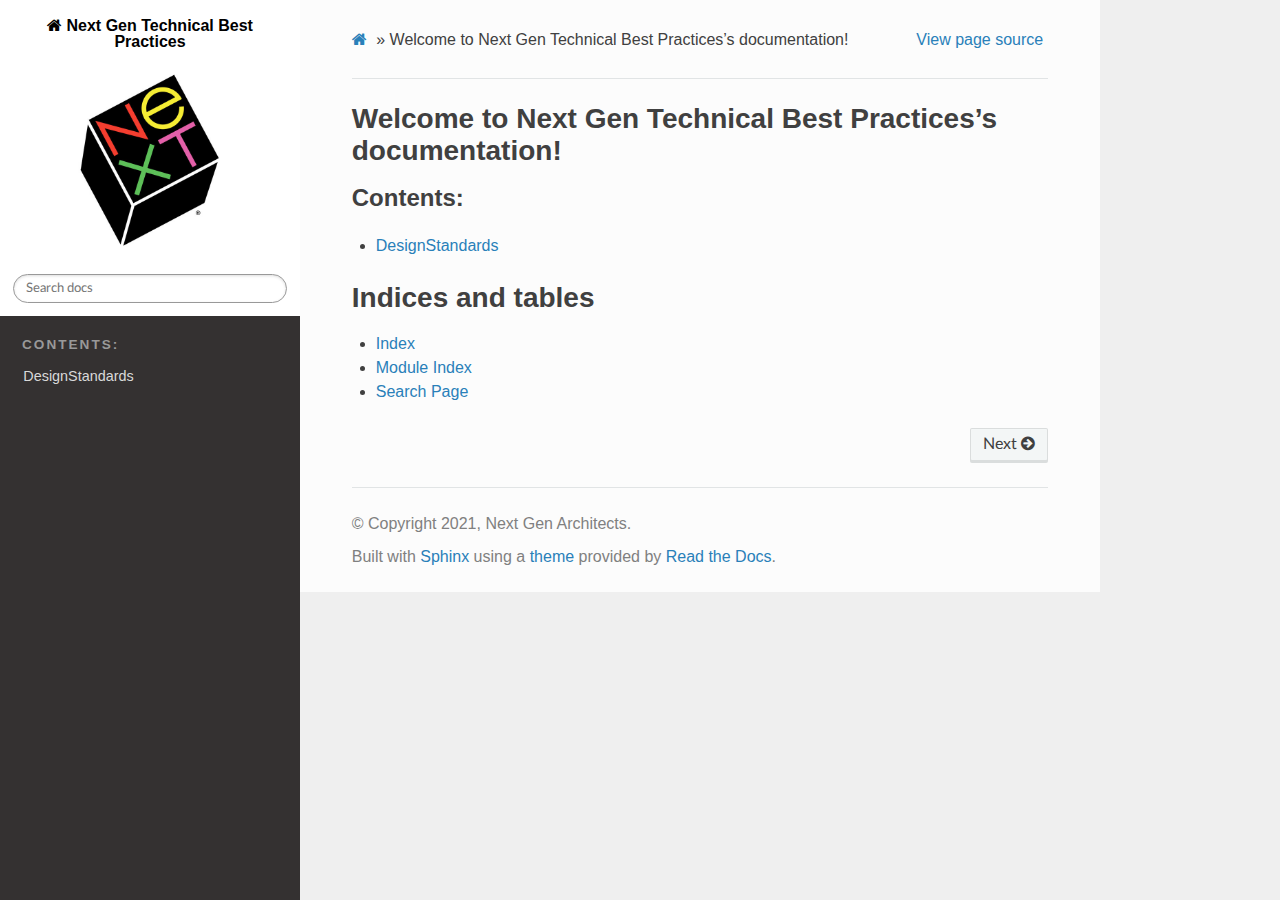
==== index.html @ 88d89018 "deploy to gh-pages" ====
<!DOCTYPE html>
<html class="writer-html5" lang="en" >
<head>
  <meta charset="utf-8" />
  
  <meta name="viewport" content="width=device-width, initial-scale=1.0" />
  
  <title>Welcome to Next Gen Technical Best Practices’s documentation! &mdash; Next Gen Technical Best Practices 1.0.0 documentation</title>
  

  
  <link rel="stylesheet" href="_static/css/theme.css" type="text/css" />
  <link rel="stylesheet" href="_static/pygments.css" type="text/css" />
  <link rel="stylesheet" href="_static/css/overrides.css" type="text/css" />

  
  

  
  

  

  
  <!--[if lt IE 9]>
    <script src="_static/js/html5shiv.min.js"></script>
  <![endif]-->
  
    
      <script type="text/javascript" id="documentation_options" data-url_root="./" src="_static/documentation_options.js"></script>
        <script src="_static/jquery.js"></script>
        <script src="_static/underscore.js"></script>
        <script src="_static/doctools.js"></script>
    
    <script type="text/javascript" src="_static/js/theme.js"></script>

    
    <link rel="index" title="Index" href="genindex.html" />
    <link rel="search" title="Search" href="search.html" />
    <link rel="next" title="DesignStandards" href="modules.html" /> 
</head>

<body class="wy-body-for-nav">

   
  <div class="wy-grid-for-nav">
    
    <nav data-toggle="wy-nav-shift" class="wy-nav-side">
      <div class="wy-side-scroll">
        <div class="wy-side-nav-search"  style="background: white" >
          

          
            <a href="#" class="icon icon-home"> Next Gen Technical Best Practices
          

          
            
            <img src="_static/logo.jpg" class="logo" alt="Logo"/>
          
          </a>

          
            
            
          

          
<div role="search">
  <form id="rtd-search-form" class="wy-form" action="search.html" method="get">
    <input type="text" name="q" placeholder="Search docs" />
    <input type="hidden" name="check_keywords" value="yes" />
    <input type="hidden" name="area" value="default" />
  </form>
</div>

          
        </div>

        
        <div class="wy-menu wy-menu-vertical" data-spy="affix" role="navigation" aria-label="main navigation">
          
            
            
              
            
            
              <p class="caption"><span class="caption-text">Contents:</span></p>
<ul>
<li class="toctree-l1"><a class="reference internal" href="modules.html">DesignStandards</a></li>
</ul>

            
          
        </div>
        
      </div>
    </nav>

    <section data-toggle="wy-nav-shift" class="wy-nav-content-wrap">

      
      <nav class="wy-nav-top" aria-label="top navigation">
        
          <i data-toggle="wy-nav-top" class="fa fa-bars"></i>
          <a href="#">Next Gen Technical Best Practices</a>
        
      </nav>


      <div class="wy-nav-content">
        
        <div class="rst-content">
        
          

















<div role="navigation" aria-label="breadcrumbs navigation">

  <ul class="wy-breadcrumbs">
    
      <li><a href="#" class="icon icon-home"></a> &raquo;</li>
        
      <li>Welcome to Next Gen Technical Best Practices’s documentation!</li>
    
    
      <li class="wy-breadcrumbs-aside">
        
          
            <a href="_sources/index.rst.txt" rel="nofollow"> View page source</a>
          
        
      </li>
    
  </ul>

  
  <hr/>
</div>
          <div role="main" class="document" itemscope="itemscope" itemtype="http://schema.org/Article">
           <div itemprop="articleBody">
            
  <div class="section" id="welcome-to-next-gen-technical-best-practices-s-documentation">
<h1>Welcome to Next Gen Technical Best Practices’s documentation!<a class="headerlink" href="#welcome-to-next-gen-technical-best-practices-s-documentation" title="Permalink to this headline">¶</a></h1>
<div class="toctree-wrapper compound">
<p class="caption"><span class="caption-text">Contents:</span></p>
<ul>
<li class="toctree-l1"><a class="reference internal" href="modules.html">DesignStandards</a><ul class="simple">
</ul>
</li>
</ul>
</div>
</div>
<div class="section" id="indices-and-tables">
<h1>Indices and tables<a class="headerlink" href="#indices-and-tables" title="Permalink to this headline">¶</a></h1>
<ul class="simple">
<li><p><a class="reference internal" href="genindex.html"><span class="std std-ref">Index</span></a></p></li>
<li><p><a class="reference internal" href="py-modindex.html"><span class="std std-ref">Module Index</span></a></p></li>
<li><p><a class="reference internal" href="search.html"><span class="std std-ref">Search Page</span></a></p></li>
</ul>
</div>


           </div>
           
          </div>
          <footer>
    <div class="rst-footer-buttons" role="navigation" aria-label="footer navigation">
        <a href="modules.html" class="btn btn-neutral float-right" title="DesignStandards" accesskey="n" rel="next">Next <span class="fa fa-arrow-circle-right" aria-hidden="true"></span></a>
    </div>

  <hr/>

  <div role="contentinfo">
    <p>
        &#169; Copyright 2021, Next Gen Architects.

    </p>
  </div>
    
    
    
    Built with <a href="https://www.sphinx-doc.org/">Sphinx</a> using a
    
    <a href="https://github.com/readthedocs/sphinx_rtd_theme">theme</a>
    
    provided by <a href="https://readthedocs.org">Read the Docs</a>. 

</footer>
        </div>
      </div>

    </section>

  </div>
  

  <script type="text/javascript">
      jQuery(function () {
          SphinxRtdTheme.Navigation.enable(true);
      });
  </script>

  
  
    
  
 
<script>
  (function(i,s,o,g,r,a,m){i['GoogleAnalyticsObject']=r;i[r]=i[r]||function(){
     (i[r].q=i[r].q||[]).push(arguments)},i[r].l=1*new Date();a=s.createElement(o),
       m=s.getElementsByTagName(o)[0];a.async=1;a.src=g;m.parentNode.insertBefore(a,m)
         })(window,document,'script','//www.google-analytics.com/analytics.js','ga');

  ga('create', 'UA-19006041-6', 'auto');
    ga('send', 'pageview');

</script>


</body>
</html>
---- _static/css/theme.css ----
html{box-sizing:border-box}*,:after,:before{box-sizing:inherit}article,aside,details,figcaption,figure,footer,header,hgroup,nav,section{display:block}audio,canvas,video{display:inline-block;*display:inline;*zoom:1}[hidden],audio:not([controls]){display:none}*{-webkit-box-sizing:border-box;-moz-box-sizing:border-box;box-sizing:border-box}html{font-size:100%;-webkit-text-size-adjust:100%;-ms-text-size-adjust:100%}body{margin:0}a:active,a:hover{outline:0}abbr[title]{border-bottom:1px dotted}b,strong{font-weight:700}blockquote{margin:0}dfn{font-style:italic}ins{background:#ff9;text-decoration:none}ins,mark{color:#000}mark{background:#ff0;font-style:italic;font-weight:700}.rst-content code,.rst-content tt,code,kbd,pre,samp{font-family:monospace,serif;_font-family:courier new,monospace;font-size:1em}pre{white-space:pre}q{quotes:none}q:after,q:before{content:"";content:none}small{font-size:85%}sub,sup{font-size:75%;line-height:0;position:relative;vertical-align:baseline}sup{top:-.5em}sub{bottom:-.25em}dl,ol,ul{margin:0;padding:0;list-style:none;list-style-image:none}li{list-style:none}dd{margin:0}img{border:0;-ms-interpolation-mode:bicubic;vertical-align:middle;max-width:100%}svg:not(:root){overflow:hidden}figure,form{margin:0}label{cursor:pointer}button,input,select,textarea{font-size:100%;margin:0;vertical-align:baseline;*vertical-align:middle}button,input{line-height:normal}button,input[type=button],input[type=reset],input[type=submit]{cursor:pointer;-webkit-appearance:button;*overflow:visible}button[disabled],input[disabled]{cursor:default}input[type=search]{-webkit-appearance:textfield;-moz-box-sizing:content-box;-webkit-box-sizing:content-box;box-sizing:content-box}textarea{resize:vertical}table{border-collapse:collapse;border-spacing:0}td{vertical-align:top}.chromeframe{margin:.2em 0;background:#ccc;color:#000;padding:.2em 0}.ir{display:block;border:0;text-indent:-999em;overflow:hidden;background-color:transparent;background-repeat:no-repeat;text-align:left;direction:ltr;*line-height:0}.ir br{display:none}.hidden{display:none!important;visibility:hidden}.visuallyhidden{border:0;clip:rect(0 0 0 0);height:1px;margin:-1px;overflow:hidden;padding:0;position:absolute;width:1px}.visuallyhidden.focusable:active,.visuallyhidden.focusable:focus{clip:auto;height:auto;margin:0;overflow:visible;position:static;width:auto}.invisible{visibility:hidden}.relative{position:relative}big,small{font-size:100%}@media print{body,html,section{background:none!important}*{box-shadow:none!important;text-shadow:none!important;filter:none!important;-ms-filter:none!important}a,a:visited{text-decoration:underline}.ir a:after,a[href^="#"]:after,a[href^="javascript:"]:after{content:""}blockquote,pre{page-break-inside:avoid}thead{display:table-header-group}img,tr{page-break-inside:avoid}img{max-width:100%!important}@page{margin:.5cm}.rst-content .toctree-wrapper>p.caption,h2,h3,p{orphans:3;widows:3}.rst-content .toctree-wrapper>p.caption,h2,h3{page-break-after:avoid}}.btn,.fa:before,.icon:before,.rst-content .admonition,.rst-content .admonition-title:before,.rst-content .admonition-todo,.rst-content .attention,.rst-content .caution,.rst-content .code-block-caption .headerlink:before,.rst-content .danger,.rst-content .error,.rst-content .hint,.rst-content .important,.rst-content .note,.rst-content .seealso,.rst-content .tip,.rst-content .warning,.rst-content code.download span:first-child:before,.rst-content dl dt .headerlink:before,.rst-content h1 .headerlink:before,.rst-content h2 .headerlink:before,.rst-content h3 .headerlink:before,.rst-content h4 .headerlink:before,.rst-content h5 .headerlink:before,.rst-content h6 .headerlink:before,.rst-content p.caption .headerlink:before,.rst-content table>caption .headerlink:before,.rst-content tt.download span:first-child:before,.wy-alert,.wy-dropdown .caret:before,.wy-inline-validate.wy-inline-validate-danger .wy-input-context:before,.wy-inline-validate.wy-inline-validate-info .wy-input-context:before,.wy-inline-validate.wy-inline-validate-success .wy-input-context:before,.wy-inline-validate.wy-inline-validate-warning .wy-input-context:before,.wy-menu-vertical li.current>a,.wy-menu-vertical li.current>a span.toctree-expand:before,.wy-menu-vertical li.on a,.wy-menu-vertical li.on a span.toctree-expand:before,.wy-menu-vertical li span.toctree-expand:before,.wy-nav-top a,.wy-side-nav-search .wy-dropdown>a,.wy-side-nav-search>a,input[type=color],input[type=date],input[type=datetime-local],input[type=datetime],input[type=email],input[type=month],input[type=number],input[type=password],input[type=search],input[type=tel],input[type=text],input[type=time],input[type=url],input[type=week],select,textarea{-webkit-font-smoothing:antialiased}.clearfix{*zoom:1}.clearfix:after,.clearfix:before{display:table;content:""}.clearfix:after{clear:both}/*!
 *  Font Awesome 4.7.0 by @davegandy - http://fontawesome.io - @fontawesome
 *  License - http://fontawesome.io/license (Font: SIL OFL 1.1, CSS: MIT License)
 */@font-face{font-family:FontAwesome;src:url(fonts/fontawesome-webfont.eot?674f50d287a8c48dc19ba404d20fe713);src:url(fonts/fontawesome-webfont.eot?674f50d287a8c48dc19ba404d20fe713?#iefix&v=4.7.0) format("embedded-opentype"),url(fonts/fontawesome-webfont.woff2?af7ae505a9eed503f8b8e6982036873e) format("woff2"),url(fonts/fontawesome-webfont.woff?fee66e712a8a08eef5805a46892932ad) format("woff"),url(fonts/fontawesome-webfont.ttf?b06871f281fee6b241d60582ae9369b9) format("truetype"),url(fonts/fontawesome-webfont.svg?912ec66d7572ff821749319396470bde#fontawesomeregular) format("svg");font-weight:400;font-style:normal}.fa,.icon,.rst-content .admonition-title,.rst-content .code-block-caption .headerlink,.rst-content code.download span:first-child,.rst-content dl dt .headerlink,.rst-content h1 .headerlink,.rst-content h2 .headerlink,.rst-content h3 .headerlink,.rst-content h4 .headerlink,.rst-content h5 .headerlink,.rst-content h6 .headerlink,.rst-content p.caption .headerlink,.rst-content table>caption .headerlink,.rst-content tt.download span:first-child,.wy-menu-vertical li.current>a span.toctree-expand,.wy-menu-vertical li.on a span.toctree-expand,.wy-menu-vertical li span.toctree-expand{display:inline-block;font:normal normal normal 14px/1 FontAwesome;font-size:inherit;text-rendering:auto;-webkit-font-smoothing:antialiased;-moz-osx-font-smoothing:grayscale}.fa-lg{font-size:1.33333em;line-height:.75em;vertical-align:-15%}.fa-2x{font-size:2em}.fa-3x{font-size:3em}.fa-4x{font-size:4em}.fa-5x{font-size:5em}.fa-fw{width:1.28571em;text-align:center}.fa-ul{padding-left:0;margin-left:2.14286em;list-style-type:none}.fa-ul>li{position:relative}.fa-li{position:absolute;left:-2.14286em;width:2.14286em;top:.14286em;text-align:center}.fa-li.fa-lg{left:-1.85714em}.fa-border{padding:.2em .25em .15em;border:.08em solid #eee;border-radius:.1em}.fa-pull-left{float:left}.fa-pull-right{float:right}.fa-pull-left.icon,.fa.fa-pull-left,.rst-content .code-block-caption .fa-pull-left.headerlink,.rst-content .fa-pull-left.admonition-title,.rst-content code.download span.fa-pull-left:first-child,.rst-content dl dt .fa-pull-left.headerlink,.rst-content h1 .fa-pull-left.headerlink,.rst-content h2 .fa-pull-left.headerlink,.rst-content h3 .fa-pull-left.headerlink,.rst-content h4 .fa-pull-left.headerlink,.rst-content h5 .fa-pull-left.headerlink,.rst-content h6 .fa-pull-left.headerlink,.rst-content p.caption .fa-pull-left.headerlink,.rst-content table>caption .fa-pull-left.headerlink,.rst-content tt.download span.fa-pull-left:first-child,.wy-menu-vertical li.current>a span.fa-pull-left.toctree-expand,.wy-menu-vertical li.on a span.fa-pull-left.toctree-expand,.wy-menu-vertical li span.fa-pull-left.toctree-expand{margin-right:.3em}.fa-pull-right.icon,.fa.fa-pull-right,.rst-content .code-block-caption .fa-pull-right.headerlink,.rst-content .fa-pull-right.admonition-title,.rst-content code.download span.fa-pull-right:first-child,.rst-content dl dt .fa-pull-right.headerlink,.rst-content h1 .fa-pull-right.headerlink,.rst-content h2 .fa-pull-right.headerlink,.rst-content h3 .fa-pull-right.headerlink,.rst-content h4 .fa-pull-right.headerlink,.rst-content h5 .fa-pull-right.headerlink,.rst-content h6 .fa-pull-right.headerlink,.rst-content p.caption .fa-pull-right.headerlink,.rst-content table>caption .fa-pull-right.headerlink,.rst-content tt.download span.fa-pull-right:first-child,.wy-menu-vertical li.current>a span.fa-pull-right.toctree-expand,.wy-menu-vertical li.on a span.fa-pull-right.toctree-expand,.wy-menu-vertical li span.fa-pull-right.toctree-expand{margin-left:.3em}.pull-right{float:right}.pull-left{float:left}.fa.pull-left,.pull-left.icon,.rst-content .code-block-caption .pull-left.headerlink,.rst-content .pull-left.admonition-title,.rst-content code.download span.pull-left:first-child,.rst-content dl dt .pull-left.headerlink,.rst-content h1 .pull-left.headerlink,.rst-content h2 .pull-left.headerlink,.rst-content h3 .pull-left.headerlink,.rst-content h4 .pull-left.headerlink,.rst-content h5 .pull-left.headerlink,.rst-content h6 .pull-left.headerlink,.rst-content p.caption .pull-left.headerlink,.rst-content table>caption .pull-left.headerlink,.rst-content tt.download span.pull-left:first-child,.wy-menu-vertical li.current>a span.pull-left.toctree-expand,.wy-menu-vertical li.on a span.pull-left.toctree-expand,.wy-menu-vertical li span.pull-left.toctree-expand{margin-right:.3em}.fa.pull-right,.pull-right.icon,.rst-content .code-block-caption .pull-right.headerlink,.rst-content .pull-right.admonition-title,.rst-content code.download span.pull-right:first-child,.rst-content dl dt .pull-right.headerlink,.rst-content h1 .pull-right.headerlink,.rst-content h2 .pull-right.headerlink,.rst-content h3 .pull-right.headerlink,.rst-content h4 .pull-right.headerlink,.rst-content h5 .pull-right.headerlink,.rst-content h6 .pull-right.headerlink,.rst-content p.caption .pull-right.headerlink,.rst-content table>caption .pull-right.headerlink,.rst-content tt.download span.pull-right:first-child,.wy-menu-vertical li.current>a span.pull-right.toctree-expand,.wy-menu-vertical li.on a span.pull-right.toctree-expand,.wy-menu-vertical li span.pull-right.toctree-expand{margin-left:.3em}.fa-spin{-webkit-animation:fa-spin 2s linear infinite;animation:fa-spin 2s linear infinite}.fa-pulse{-webkit-animation:fa-spin 1s steps(8) infinite;animation:fa-spin 1s steps(8) infinite}@-webkit-keyframes fa-spin{0%{-webkit-transform:rotate(0deg);transform:rotate(0deg)}to{-webkit-transform:rotate(359deg);transform:rotate(359deg)}}@keyframes fa-spin{0%{-webkit-transform:rotate(0deg);transform:rotate(0deg)}to{-webkit-transform:rotate(359deg);transform:rotate(359deg)}}.fa-rotate-90{-ms-filter:"progid:DXImageTransform.Microsoft.BasicImage(rotation=1)";-webkit-transform:rotate(90deg);-ms-transform:rotate(90deg);transform:rotate(90deg)}.fa-rotate-180{-ms-filter:"progid:DXImageTransform.Microsoft.BasicImage(rotation=2)";-webkit-transform:rotate(180deg);-ms-transform:rotate(180deg);transform:rotate(180deg)}.fa-rotate-270{-ms-filter:"progid:DXImageTransform.Microsoft.BasicImage(rotation=3)";-webkit-transform:rotate(270deg);-ms-transform:rotate(270deg);transform:rotate(270deg)}.fa-flip-horizontal{-ms-filter:"progid:DXImageTransform.Microsoft.BasicImage(rotation=0, mirror=1)";-webkit-transform:scaleX(-1);-ms-transform:scaleX(-1);transform:scaleX(-1)}.fa-flip-vertical{-ms-filter:"progid:DXImageTransform.Microsoft.BasicImage(rotation=2, mirror=1)";-webkit-transform:scaleY(-1);-ms-transform:scaleY(-1);transform:scaleY(-1)}:root .fa-flip-horizontal,:root .fa-flip-vertical,:root .fa-rotate-90,:root .fa-rotate-180,:root .fa-rotate-270{filter:none}.fa-stack{position:relative;display:inline-block;width:2em;height:2em;line-height:2em;vertical-align:middle}.fa-stack-1x,.fa-stack-2x{position:absolute;left:0;width:100%;text-align:center}.fa-stack-1x{line-height:inherit}.fa-stack-2x{font-size:2em}.fa-inverse{color:#fff}.fa-glass:before{content:""}.fa-music:before{content:""}.fa-search:before,.icon-search:before{content:""}.fa-envelope-o:before{content:""}.fa-heart:before{content:""}.fa-star:before{content:""}.fa-star-o:before{content:""}.fa-user:before{content:""}.fa-film:before{content:""}.fa-th-large:before{content:""}.fa-th:before{content:""}.fa-th-list:before{content:""}.fa-check:before{content:""}.fa-close:before,.fa-remove:before,.fa-times:before{content:""}.fa-search-plus:before{content:""}.fa-search-minus:before{content:""}.fa-power-off:before{content:""}.fa-signal:before{content:""}.fa-cog:before,.fa-gear:before{content:""}.fa-trash-o:before{content:""}.fa-home:before,.icon-home:before{content:""}.fa-file-o:before{content:""}.fa-clock-o:before{content:""}.fa-road:before{content:""}.fa-download:before,.rst-content code.download span:first-child:before,.rst-content tt.download span:first-child:before{content:""}.fa-arrow-circle-o-down:before{content:""}.fa-arrow-circle-o-up:before{content:""}.fa-inbox:before{content:""}.fa-play-circle-o:before{content:""}.fa-repeat:before,.fa-rotate-right:before{content:""}.fa-refresh:before{content:""}.fa-list-alt:before{content:""}.fa-lock:before{content:""}.fa-flag:before{content:""}.fa-headphones:before{content:""}.fa-volume-off:before{content:""}.fa-volume-down:before{content:""}.fa-volume-up:before{content:""}.fa-qrcode:before{content:""}.fa-barcode:before{content:""}.fa-tag:before{content:""}.fa-tags:before{content:""}.fa-book:before,.icon-book:before{content:""}.fa-bookmark:before{content:""}.fa-print:before{content:""}.fa-camera:before{content:""}.fa-font:before{content:""}.fa-bold:before{content:""}.fa-italic:before{content:""}.fa-text-height:before{content:""}.fa-text-width:before{content:""}.fa-align-left:before{content:""}.fa-align-center:before{content:""}.fa-align-right:before{content:""}.fa-align-justify:before{content:""}.fa-list:before{content:""}.fa-dedent:before,.fa-outdent:before{content:""}.fa-indent:before{content:""}.fa-video-camera:before{content:""}.fa-image:before,.fa-photo:before,.fa-picture-o:before{content:""}.fa-pencil:before{content:""}.fa-map-marker:before{content:""}.fa-adjust:before{content:""}.fa-tint:before{content:""}.fa-edit:before,.fa-pencil-square-o:before{content:""}.fa-share-square-o:before{content:""}.fa-check-square-o:before{content:""}.fa-arrows:before{content:""}.fa-step-backward:before{content:""}.fa-fast-backward:before{content:""}.fa-backward:before{content:""}.fa-play:before{content:""}.fa-pause:before{content:""}.fa-stop:before{content:""}.fa-forward:before{content:""}.fa-fast-forward:before{content:""}.fa-step-forward:before{content:""}.fa-eject:before{content:""}.fa-chevron-left:before{content:""}.fa-chevron-right:before{content:""}.fa-plus-circle:before{content:""}.fa-minus-circle:before{content:""}.fa-times-circle:before,.wy-inline-validate.wy-inline-validate-danger .wy-input-context:before{content:""}.fa-check-circle:before,.wy-inline-validate.wy-inline-validate-success .wy-input-context:before{content:""}.fa-question-circle:before{content:""}.fa-info-circle:before{content:""}.fa-crosshairs:before{content:""}.fa-times-circle-o:before{content:""}.fa-check-circle-o:before{content:""}.fa-ban:before{content:""}.fa-arrow-left:before{content:""}.fa-arrow-right:before{content:""}.fa-arrow-up:before{content:""}.fa-arrow-down:before{content:""}.fa-mail-forward:before,.fa-share:before{content:""}.fa-expand:before{content:""}.fa-compress:before{content:""}.fa-plus:before{content:""}.fa-minus:before{content:""}.fa-asterisk:before{content:""}.fa-exclamation-circle:before,.rst-content .admonition-title:before,.wy-inline-validate.wy-inline-validate-info .wy-input-context:before,.wy-inline-validate.wy-inline-validate-warning .wy-input-context:before{content:""}.fa-gift:before{content:""}.fa-leaf:before{content:""}.fa-fire:before,.icon-fire:before{content:""}.fa-eye:before{content:""}.fa-eye-slash:before{content:""}.fa-exclamation-triangle:before,.fa-warning:before{content:""}.fa-plane:before{content:""}.fa-calendar:before{content:""}.fa-random:before{content:""}.fa-comment:before{content:""}.fa-magnet:before{content:""}.fa-chevron-up:before{content:""}.fa-chevron-down:before{content:""}.fa-retweet:before{content:""}.fa-shopping-cart:before{content:""}.fa-folder:before{content:""}.fa-folder-open:before{content:""}.fa-arrows-v:before{content:""}.fa-arrows-h:before{content:""}.fa-bar-chart-o:before,.fa-bar-chart:before{content:""}.fa-twitter-square:before{content:""}.fa-facebook-square:before{content:""}.fa-camera-retro:before{content:""}.fa-key:before{content:""}.fa-cogs:before,.fa-gears:before{content:""}.fa-comments:before{content:""}.fa-thumbs-o-up:before{content:""}.fa-thumbs-o-down:before{content:""}.fa-star-half:before{content:""}.fa-heart-o:before{content:""}.fa-sign-out:before{content:""}.fa-linkedin-square:before{content:""}.fa-thumb-tack:before{content:""}.fa-external-link:before{content:""}.fa-sign-in:before{content:""}.fa-trophy:before{content:""}.fa-github-square:before{content:""}.fa-upload:before{content:""}.fa-lemon-o:before{content:""}.fa-phone:before{content:""}.fa-square-o:before{content:""}.fa-bookmark-o:before{content:""}.fa-phone-square:before{content:""}.fa-twitter:before{content:""}.fa-facebook-f:before,.fa-facebook:before{content:""}.fa-github:before,.icon-github:before{content:""}.fa-unlock:before{content:""}.fa-credit-card:before{content:""}.fa-feed:before,.fa-rss:before{content:""}.fa-hdd-o:before{content:""}.fa-bullhorn:before{content:""}.fa-bell:before{content:""}.fa-certificate:before{content:""}.fa-hand-o-right:before{content:""}.fa-hand-o-left:before{content:""}.fa-hand-o-up:before{content:""}.fa-hand-o-down:before{content:""}.fa-arrow-circle-left:before,.icon-circle-arrow-left:before{content:""}.fa-arrow-circle-right:before,.icon-circle-arrow-right:before{content:""}.fa-arrow-circle-up:before{content:""}.fa-arrow-circle-down:before{content:""}.fa-globe:before{content:""}.fa-wrench:before{content:""}.fa-tasks:before{content:""}.fa-filter:before{content:""}.fa-briefcase:before{content:""}.fa-arrows-alt:before{content:""}.fa-group:before,.fa-users:before{content:""}.fa-chain:before,.fa-link:before,.icon-link:before{content:""}.fa-cloud:before{content:""}.fa-flask:before{content:""}.fa-cut:before,.fa-scissors:before{content:""}.fa-copy:before,.fa-files-o:before{content:""}.fa-paperclip:before{content:""}.fa-floppy-o:before,.fa-save:before{content:""}.fa-square:before{content:""}.fa-bars:before,.fa-navicon:before,.fa-reorder:before{content:""}.fa-list-ul:before{content:""}.fa-list-ol:before{content:""}.fa-strikethrough:before{content:""}.fa-underline:before{content:""}.fa-table:before{content:""}.fa-magic:before{content:""}.fa-truck:before{content:""}.fa-pinterest:before{content:""}.fa-pinterest-square:before{content:""}.fa-google-plus-square:before{content:""}.fa-google-plus:before{content:""}.fa-money:before{content:""}.fa-caret-down:before,.icon-caret-down:before,.wy-dropdown .caret:before{content:""}.fa-caret-up:before{content:""}.fa-caret-left:before{content:""}.fa-caret-right:before{content:""}.fa-columns:before{content:""}.fa-sort:before,.fa-unsorted:before{content:""}.fa-sort-desc:before,.fa-sort-down:before{content:""}.fa-sort-asc:before,.fa-sort-up:before{content:""}.fa-envelope:before{content:""}.fa-linkedin:before{content:""}.fa-rotate-left:before,.fa-undo:before{content:""}.fa-gavel:before,.fa-legal:before{content:""}.fa-dashboard:before,.fa-tachometer:before{content:""}.fa-comment-o:before{content:""}.fa-comments-o:before{content:""}.fa-bolt:before,.fa-flash:before{content:""}.fa-sitemap:before{content:""}.fa-umbrella:before{content:""}.fa-clipboard:before,.fa-paste:before{content:""}.fa-lightbulb-o:before{content:""}.fa-exchange:before{content:""}.fa-cloud-download:before{content:""}.fa-cloud-upload:before{content:""}.fa-user-md:before{content:""}.fa-stethoscope:before{content:""}.fa-suitcase:before{content:""}.fa-bell-o:before{content:""}.fa-coffee:before{content:""}.fa-cutlery:before{content:""}.fa-file-text-o:before{content:""}.fa-building-o:before{content:""}.fa-hospital-o:before{content:""}.fa-ambulance:before{content:""}.fa-medkit:before{content:""}.fa-fighter-jet:before{content:""}.fa-beer:before{content:""}.fa-h-square:before{content:""}.fa-plus-square:before{content:""}.fa-angle-double-left:before{content:""}.fa-angle-double-right:before{content:""}.fa-angle-double-up:before{content:""}.fa-angle-double-down:before{content:""}.fa-angle-left:before{content:""}.fa-angle-right:before{content:""}.fa-angle-up:before{content:""}.fa-angle-down:before{content:""}.fa-desktop:before{content:""}.fa-laptop:before{content:""}.fa-tablet:before{content:""}.fa-mobile-phone:before,.fa-mobile:before{content:""}.fa-circle-o:before{content:""}.fa-quote-left:before{content:""}.fa-quote-right:before{content:""}.fa-spinner:before{content:""}.fa-circle:before{content:""}.fa-mail-reply:before,.fa-reply:before{content:""}.fa-github-alt:before{content:""}.fa-folder-o:before{content:""}.fa-folder-open-o:before{content:""}.fa-smile-o:before{content:""}.fa-frown-o:before{content:""}.fa-meh-o:before{content:""}.fa-gamepad:before{content:""}.fa-keyboard-o:before{content:""}.fa-flag-o:before{content:""}.fa-flag-checkered:before{content:""}.fa-terminal:before{content:""}.fa-code:before{content:""}.fa-mail-reply-all:before,.fa-reply-all:before{content:""}.fa-star-half-empty:before,.fa-star-half-full:before,.fa-star-half-o:before{content:""}.fa-location-arrow:before{content:""}.fa-crop:before{content:""}.fa-code-fork:before{content:""}.fa-chain-broken:before,.fa-unlink:before{content:""}.fa-question:before{content:""}.fa-info:before{content:""}.fa-exclamation:before{content:""}.fa-superscript:before{content:""}.fa-subscript:before{content:""}.fa-eraser:before{content:""}.fa-puzzle-piece:before{content:""}.fa-microphone:before{content:""}.fa-microphone-slash:before{content:""}.fa-shield:before{content:""}.fa-calendar-o:before{content:""}.fa-fire-extinguisher:before{content:""}.fa-rocket:before{content:""}.fa-maxcdn:before{content:""}.fa-chevron-circle-left:before{content:""}.fa-chevron-circle-right:before{content:""}.fa-chevron-circle-up:before{content:""}.fa-chevron-circle-down:before{content:""}.fa-html5:before{content:""}.fa-css3:before{content:""}.fa-anchor:before{content:""}.fa-unlock-alt:before{content:""}.fa-bullseye:before{content:""}.fa-ellipsis-h:before{content:""}.fa-ellipsis-v:before{content:""}.fa-rss-square:before{content:""}.fa-play-circle:before{content:""}.fa-ticket:before{content:""}.fa-minus-square:before{content:""}.fa-minus-square-o:before,.wy-menu-vertical li.current>a span.toctree-expand:before,.wy-menu-vertical li.on a span.toctree-expand:before{content:""}.fa-level-up:before{content:""}.fa-level-down:before{content:""}.fa-check-square:before{content:""}.fa-pencil-square:before{content:""}.fa-external-link-square:before{content:""}.fa-share-square:before{content:""}.fa-compass:before{content:""}.fa-caret-square-o-down:before,.fa-toggle-down:before{content:""}.fa-caret-square-o-up:before,.fa-toggle-up:before{content:""}.fa-caret-square-o-right:before,.fa-toggle-right:before{content:""}.fa-eur:before,.fa-euro:before{content:""}.fa-gbp:before{content:""}.fa-dollar:before,.fa-usd:before{content:""}.fa-inr:before,.fa-rupee:before{content:""}.fa-cny:before,.fa-jpy:before,.fa-rmb:before,.fa-yen:before{content:""}.fa-rouble:before,.fa-rub:before,.fa-ruble:before{content:""}.fa-krw:before,.fa-won:before{content:""}.fa-bitcoin:before,.fa-btc:before{content:""}.fa-file:before{content:""}.fa-file-text:before{content:""}.fa-sort-alpha-asc:before{content:""}.fa-sort-alpha-desc:before{content:""}.fa-sort-amount-asc:before{content:""}.fa-sort-amount-desc:before{content:""}.fa-sort-numeric-asc:before{content:""}.fa-sort-numeric-desc:before{content:""}.fa-thumbs-up:before{content:""}.fa-thumbs-down:before{content:""}.fa-youtube-square:before{content:""}.fa-youtube:before{content:""}.fa-xing:before{content:""}.fa-xing-square:before{content:""}.fa-youtube-play:before{content:""}.fa-dropbox:before{content:""}.fa-stack-overflow:before{content:""}.fa-instagram:before{content:""}.fa-flickr:before{content:""}.fa-adn:before{content:""}.fa-bitbucket:before,.icon-bitbucket:before{content:""}.fa-bitbucket-square:before{content:""}.fa-tumblr:before{content:""}.fa-tumblr-square:before{content:""}.fa-long-arrow-down:before{content:""}.fa-long-arrow-up:before{content:""}.fa-long-arrow-left:before{content:""}.fa-long-arrow-right:before{content:""}.fa-apple:before{content:""}.fa-windows:before{content:""}.fa-android:before{content:""}.fa-linux:before{content:""}.fa-dribbble:before{content:""}.fa-skype:before{content:""}.fa-foursquare:before{content:""}.fa-trello:before{content:""}.fa-female:before{content:""}.fa-male:before{content:""}.fa-gittip:before,.fa-gratipay:before{content:""}.fa-sun-o:before{content:""}.fa-moon-o:before{content:""}.fa-archive:before{content:""}.fa-bug:before{content:""}.fa-vk:before{content:""}.fa-weibo:before{content:""}.fa-renren:before{content:""}.fa-pagelines:before{content:""}.fa-stack-exchange:before{content:""}.fa-arrow-circle-o-right:before{content:""}.fa-arrow-circle-o-left:before{content:""}.fa-caret-square-o-left:before,.fa-toggle-left:before{content:""}.fa-dot-circle-o:before{content:""}.fa-wheelchair:before{content:""}.fa-vimeo-square:before{content:""}.fa-try:before,.fa-turkish-lira:before{content:""}.fa-plus-square-o:before,.wy-menu-vertical li span.toctree-expand:before{content:""}.fa-space-shuttle:before{content:""}.fa-slack:before{content:""}.fa-envelope-square:before{content:""}.fa-wordpress:before{content:""}.fa-openid:before{content:""}.fa-bank:before,.fa-institution:before,.fa-university:before{content:""}.fa-graduation-cap:before,.fa-mortar-board:before{content:""}.fa-yahoo:before{content:""}.fa-google:before{content:""}.fa-reddit:before{content:""}.fa-reddit-square:before{content:""}.fa-stumbleupon-circle:before{content:""}.fa-stumbleupon:before{content:""}.fa-delicious:before{content:""}.fa-digg:before{content:""}.fa-pied-piper-pp:before{content:""}.fa-pied-piper-alt:before{content:""}.fa-drupal:before{content:""}.fa-joomla:before{content:""}.fa-language:before{content:""}.fa-fax:before{content:""}.fa-building:before{content:""}.fa-child:before{content:""}.fa-paw:before{content:""}.fa-spoon:before{content:""}.fa-cube:before{content:""}.fa-cubes:before{content:""}.fa-behance:before{content:""}.fa-behance-square:before{content:""}.fa-steam:before{content:""}.fa-steam-square:before{content:""}.fa-recycle:before{content:""}.fa-automobile:before,.fa-car:before{content:""}.fa-cab:before,.fa-taxi:before{content:""}.fa-tree:before{content:""}.fa-spotify:before{content:""}.fa-deviantart:before{content:""}.fa-soundcloud:before{content:""}.fa-database:before{content:""}.fa-file-pdf-o:before{content:""}.fa-file-word-o:before{content:""}.fa-file-excel-o:before{content:""}.fa-file-powerpoint-o:before{content:""}.fa-file-image-o:before,.fa-file-photo-o:before,.fa-file-picture-o:before{content:""}.fa-file-archive-o:before,.fa-file-zip-o:before{content:""}.fa-file-audio-o:before,.fa-file-sound-o:before{content:""}.fa-file-movie-o:before,.fa-file-video-o:before{content:""}.fa-file-code-o:before{content:""}.fa-vine:before{content:""}.fa-codepen:before{content:""}.fa-jsfiddle:before{content:""}.fa-life-bouy:before,.fa-life-buoy:before,.fa-life-ring:before,.fa-life-saver:before,.fa-support:before{content:""}.fa-circle-o-notch:before{content:""}.fa-ra:before,.fa-rebel:before,.fa-resistance:before{content:""}.fa-empire:before,.fa-ge:before{content:""}.fa-git-square:before{content:""}.fa-git:before{content:""}.fa-hacker-news:before,.fa-y-combinator-square:before,.fa-yc-square:before{content:""}.fa-tencent-weibo:before{content:""}.fa-qq:before{content:""}.fa-wechat:before,.fa-weixin:before{content:""}.fa-paper-plane:before,.fa-send:before{content:""}.fa-paper-plane-o:before,.fa-send-o:before{content:""}.fa-history:before{content:""}.fa-circle-thin:before{content:""}.fa-header:before{content:""}.fa-paragraph:before{content:""}.fa-sliders:before{content:""}.fa-share-alt:before{content:""}.fa-share-alt-square:before{content:""}.fa-bomb:before{content:""}.fa-futbol-o:before,.fa-soccer-ball-o:before{content:""}.fa-tty:before{content:""}.fa-binoculars:before{content:""}.fa-plug:before{content:""}.fa-slideshare:before{content:""}.fa-twitch:before{content:""}.fa-yelp:before{content:""}.fa-newspaper-o:before{content:""}.fa-wifi:before{content:""}.fa-calculator:before{content:""}.fa-paypal:before{content:""}.fa-google-wallet:before{content:""}.fa-cc-visa:before{content:""}.fa-cc-mastercard:before{content:""}.fa-cc-discover:before{content:""}.fa-cc-amex:before{content:""}.fa-cc-paypal:before{content:""}.fa-cc-stripe:before{content:""}.fa-bell-slash:before{content:""}.fa-bell-slash-o:before{content:""}.fa-trash:before{content:""}.fa-copyright:before{content:""}.fa-at:before{content:""}.fa-eyedropper:before{content:""}.fa-paint-brush:before{content:""}.fa-birthday-cake:before{content:""}.fa-area-chart:before{content:""}.fa-pie-chart:before{content:""}.fa-line-chart:before{content:""}.fa-lastfm:before{content:""}.fa-lastfm-square:before{content:""}.fa-toggle-off:before{content:""}.fa-toggle-on:before{content:""}.fa-bicycle:before{content:""}.fa-bus:before{content:""}.fa-ioxhost:before{content:""}.fa-angellist:before{content:""}.fa-cc:before{content:""}.fa-ils:before,.fa-shekel:before,.fa-sheqel:before{content:""}.fa-meanpath:before{content:""}.fa-buysellads:before{content:""}.fa-connectdevelop:before{content:""}.fa-dashcube:before{content:""}.fa-forumbee:before{content:""}.fa-leanpub:before{content:""}.fa-sellsy:before{content:""}.fa-shirtsinbulk:before{content:""}.fa-simplybuilt:before{content:""}.fa-skyatlas:before{content:""}.fa-cart-plus:before{content:""}.fa-cart-arrow-down:before{content:""}.fa-diamond:before{content:""}.fa-ship:before{content:""}.fa-user-secret:before{content:""}.fa-motorcycle:before{content:""}.fa-street-view:before{content:""}.fa-heartbeat:before{content:""}.fa-venus:before{content:""}.fa-mars:before{content:""}.fa-mercury:before{content:""}.fa-intersex:before,.fa-transgender:before{content:""}.fa-transgender-alt:before{content:""}.fa-venus-double:before{content:""}.fa-mars-double:before{content:""}.fa-venus-mars:before{content:""}.fa-mars-stroke:before{content:""}.fa-mars-stroke-v:before{content:""}.fa-mars-stroke-h:before{content:""}.fa-neuter:before{content:""}.fa-genderless:before{content:""}.fa-facebook-official:before{content:""}.fa-pinterest-p:before{content:""}.fa-whatsapp:before{content:""}.fa-server:before{content:""}.fa-user-plus:before{content:""}.fa-user-times:before{content:""}.fa-bed:before,.fa-hotel:before{content:""}.fa-viacoin:before{content:""}.fa-train:before{content:""}.fa-subway:before{content:""}.fa-medium:before{content:""}.fa-y-combinator:before,.fa-yc:before{content:""}.fa-optin-monster:before{content:""}.fa-opencart:before{content:""}.fa-expeditedssl:before{content:""}.fa-battery-4:before,.fa-battery-full:before,.fa-battery:before{content:""}.fa-battery-3:before,.fa-battery-three-quarters:before{content:""}.fa-battery-2:before,.fa-battery-half:before{content:""}.fa-battery-1:before,.fa-battery-quarter:before{content:""}.fa-battery-0:before,.fa-battery-empty:before{content:""}.fa-mouse-pointer:before{content:""}.fa-i-cursor:before{content:""}.fa-object-group:before{content:""}.fa-object-ungroup:before{content:""}.fa-sticky-note:before{content:""}.fa-sticky-note-o:before{content:""}.fa-cc-jcb:before{content:""}.fa-cc-diners-club:before{content:""}.fa-clone:before{content:""}.fa-balance-scale:before{content:""}.fa-hourglass-o:before{content:""}.fa-hourglass-1:before,.fa-hourglass-start:before{content:""}.fa-hourglass-2:before,.fa-hourglass-half:before{content:""}.fa-hourglass-3:before,.fa-hourglass-end:before{content:""}.fa-hourglass:before{content:""}.fa-hand-grab-o:before,.fa-hand-rock-o:before{content:""}.fa-hand-paper-o:before,.fa-hand-stop-o:before{content:""}.fa-hand-scissors-o:before{content:""}.fa-hand-lizard-o:before{content:""}.fa-hand-spock-o:before{content:""}.fa-hand-pointer-o:before{content:""}.fa-hand-peace-o:before{content:""}.fa-trademark:before{content:""}.fa-registered:before{content:""}.fa-creative-commons:before{content:""}.fa-gg:before{content:""}.fa-gg-circle:before{content:""}.fa-tripadvisor:before{content:""}.fa-odnoklassniki:before{content:""}.fa-odnoklassniki-square:before{content:""}.fa-get-pocket:before{content:""}.fa-wikipedia-w:before{content:""}.fa-safari:before{content:""}.fa-chrome:before{content:""}.fa-firefox:before{content:""}.fa-opera:before{content:""}.fa-internet-explorer:before{content:""}.fa-television:before,.fa-tv:before{content:""}.fa-contao:before{content:""}.fa-500px:before{content:""}.fa-amazon:before{content:""}.fa-calendar-plus-o:before{content:""}.fa-calendar-minus-o:before{content:""}.fa-calendar-times-o:before{content:""}.fa-calendar-check-o:before{content:""}.fa-industry:before{content:""}.fa-map-pin:before{content:""}.fa-map-signs:before{content:""}.fa-map-o:before{content:""}.fa-map:before{content:""}.fa-commenting:before{content:""}.fa-commenting-o:before{content:""}.fa-houzz:before{content:""}.fa-vimeo:before{content:""}.fa-black-tie:before{content:""}.fa-fonticons:before{content:""}.fa-reddit-alien:before{content:""}.fa-edge:before{content:""}.fa-credit-card-alt:before{content:""}.fa-codiepie:before{content:""}.fa-modx:before{content:""}.fa-fort-awesome:before{content:""}.fa-usb:before{content:""}.fa-product-hunt:before{content:""}.fa-mixcloud:before{content:""}.fa-scribd:before{content:""}.fa-pause-circle:before{content:""}.fa-pause-circle-o:before{content:""}.fa-stop-circle:before{content:""}.fa-stop-circle-o:before{content:""}.fa-shopping-bag:before{content:""}.fa-shopping-basket:before{content:""}.fa-hashtag:before{content:""}.fa-bluetooth:before{content:""}.fa-bluetooth-b:before{content:""}.fa-percent:before{content:""}.fa-gitlab:before,.icon-gitlab:before{content:""}.fa-wpbeginner:before{content:""}.fa-wpforms:before{content:""}.fa-envira:before{content:""}.fa-universal-access:before{content:""}.fa-wheelchair-alt:before{content:""}.fa-question-circle-o:before{content:""}.fa-blind:before{content:""}.fa-audio-description:before{content:""}.fa-volume-control-phone:before{content:""}.fa-braille:before{content:""}.fa-assistive-listening-systems:before{content:""}.fa-american-sign-language-interpreting:before,.fa-asl-interpreting:before{content:""}.fa-deaf:before,.fa-deafness:before,.fa-hard-of-hearing:before{content:""}.fa-glide:before{content:""}.fa-glide-g:before{content:""}.fa-sign-language:before,.fa-signing:before{content:""}.fa-low-vision:before{content:""}.fa-viadeo:before{content:""}.fa-viadeo-square:before{content:""}.fa-snapchat:before{content:""}.fa-snapchat-ghost:before{content:""}.fa-snapchat-square:before{content:""}.fa-pied-piper:before{content:""}.fa-first-order:before{content:""}.fa-yoast:before{content:""}.fa-themeisle:before{content:""}.fa-google-plus-circle:before,.fa-google-plus-official:before{content:""}.fa-fa:before,.fa-font-awesome:before{content:""}.fa-handshake-o:before{content:""}.fa-envelope-open:before{content:""}.fa-envelope-open-o:before{content:""}.fa-linode:before{content:""}.fa-address-book:before{content:""}.fa-address-book-o:before{content:""}.fa-address-card:before,.fa-vcard:before{content:""}.fa-address-card-o:before,.fa-vcard-o:before{content:""}.fa-user-circle:before{content:""}.fa-user-circle-o:before{content:""}.fa-user-o:before{content:""}.fa-id-badge:before{content:""}.fa-drivers-license:before,.fa-id-card:before{content:""}.fa-drivers-license-o:before,.fa-id-card-o:before{content:""}.fa-quora:before{content:""}.fa-free-code-camp:before{content:""}.fa-telegram:before{content:""}.fa-thermometer-4:before,.fa-thermometer-full:before,.fa-thermometer:before{content:""}.fa-thermometer-3:before,.fa-thermometer-three-quarters:before{content:""}.fa-thermometer-2:before,.fa-thermometer-half:before{content:""}.fa-thermometer-1:before,.fa-thermometer-quarter:before{content:""}.fa-thermometer-0:before,.fa-thermometer-empty:before{content:""}.fa-shower:before{content:""}.fa-bath:before,.fa-bathtub:before,.fa-s15:before{content:""}.fa-podcast:before{content:""}.fa-window-maximize:before{content:""}.fa-window-minimize:before{content:""}.fa-window-restore:before{content:""}.fa-times-rectangle:before,.fa-window-close:before{content:""}.fa-times-rectangle-o:before,.fa-window-close-o:before{content:""}.fa-bandcamp:before{content:""}.fa-grav:before{content:""}.fa-etsy:before{content:""}.fa-imdb:before{content:""}.fa-ravelry:before{content:""}.fa-eercast:before{content:""}.fa-microchip:before{content:""}.fa-snowflake-o:before{content:""}.fa-superpowers:before{content:""}.fa-wpexplorer:before{content:""}.fa-meetup:before{content:""}.sr-only{position:absolute;width:1px;height:1px;padding:0;margin:-1px;overflow:hidden;clip:rect(0,0,0,0);border:0}.sr-only-focusable:active,.sr-only-focusable:focus{position:static;width:auto;height:auto;margin:0;overflow:visible;clip:auto}.fa,.icon,.rst-content .admonition-title,.rst-content .code-block-caption .headerlink,.rst-content code.download span:first-child,.rst-content dl dt .headerlink,.rst-content h1 .headerlink,.rst-content h2 .headerlink,.rst-content h3 .headerlink,.rst-content h4 .headerlink,.rst-content h5 .headerlink,.rst-content h6 .headerlink,.rst-content p.caption .headerlink,.rst-content table>caption .headerlink,.rst-content tt.download span:first-child,.wy-dropdown .caret,.wy-inline-validate.wy-inline-validate-danger .wy-input-context,.wy-inline-validate.wy-inline-validate-info .wy-input-context,.wy-inline-validate.wy-inline-validate-success .wy-input-context,.wy-inline-validate.wy-inline-validate-warning .wy-input-context,.wy-menu-vertical li.current>a span.toctree-expand,.wy-menu-vertical li.on a span.toctree-expand,.wy-menu-vertical li span.toctree-expand{font-family:inherit}.fa:before,.icon:before,.rst-content .admonition-title:before,.rst-content .code-block-caption .headerlink:before,.rst-content code.download span:first-child:before,.rst-content dl dt .headerlink:before,.rst-content h1 .headerlink:before,.rst-content h2 .headerlink:before,.rst-content h3 .headerlink:before,.rst-content h4 .headerlink:before,.rst-content h5 .headerlink:before,.rst-content h6 .headerlink:before,.rst-content p.caption .headerlink:before,.rst-content table>caption .headerlink:before,.rst-content tt.download span:first-child:before,.wy-dropdown .caret:before,.wy-inline-validate.wy-inline-validate-danger .wy-input-context:before,.wy-inline-validate.wy-inline-validate-info .wy-input-context:before,.wy-inline-validate.wy-inline-validate-success .wy-input-context:before,.wy-inline-validate.wy-inline-validate-warning .wy-input-context:before,.wy-menu-vertical li.current>a span.toctree-expand:before,.wy-menu-vertical li.on a span.toctree-expand:before,.wy-menu-vertical li span.toctree-expand:before{font-family:FontAwesome;display:inline-block;font-style:normal;font-weight:400;line-height:1;text-decoration:inherit}.rst-content .code-block-caption a .headerlink,.rst-content a .admonition-title,.rst-content code.download a span:first-child,.rst-content dl dt a .headerlink,.rst-content h1 a .headerlink,.rst-content h2 a .headerlink,.rst-content h3 a .headerlink,.rst-content h4 a .headerlink,.rst-content h5 a .headerlink,.rst-content h6 a .headerlink,.rst-content p.caption a .headerlink,.rst-content table>caption a .headerlink,.rst-content tt.download a span:first-child,.wy-menu-vertical li.current>a span.toctree-expand,.wy-menu-vertical li.on a span.toctree-expand,.wy-menu-vertical li a span.toctree-expand,a .fa,a .icon,a .rst-content .admonition-title,a .rst-content .code-block-caption .headerlink,a .rst-content code.download span:first-child,a .rst-content dl dt .headerlink,a .rst-content h1 .headerlink,a .rst-content h2 .headerlink,a .rst-content h3 .headerlink,a .rst-content h4 .headerlink,a .rst-content h5 .headerlink,a .rst-content h6 .headerlink,a .rst-content p.caption .headerlink,a .rst-content table>caption .headerlink,a .rst-content tt.download span:first-child,a .wy-menu-vertical li span.toctree-expand{display:inline-block;text-decoration:inherit}.btn .fa,.btn .icon,.btn .rst-content .admonition-title,.btn .rst-content .code-block-caption .headerlink,.btn .rst-content code.download span:first-child,.btn .rst-content dl dt .headerlink,.btn .rst-content h1 .headerlink,.btn .rst-content h2 .headerlink,.btn .rst-content h3 .headerlink,.btn .rst-content h4 .headerlink,.btn .rst-content h5 .headerlink,.btn .rst-content h6 .headerlink,.btn .rst-content p.caption .headerlink,.btn .rst-content table>caption .headerlink,.btn .rst-content tt.download span:first-child,.btn .wy-menu-vertical li.current>a span.toctree-expand,.btn .wy-menu-vertical li.on a span.toctree-expand,.btn .wy-menu-vertical li span.toctree-expand,.nav .fa,.nav .icon,.nav .rst-content .admonition-title,.nav .rst-content .code-block-caption .headerlink,.nav .rst-content code.download span:first-child,.nav .rst-content dl dt .headerlink,.nav .rst-content h1 .headerlink,.nav .rst-content h2 .headerlink,.nav .rst-content h3 .headerlink,.nav .rst-content h4 .headerlink,.nav .rst-content h5 .headerlink,.nav .rst-content h6 .headerlink,.nav .rst-content p.caption .headerlink,.nav .rst-content table>caption .headerlink,.nav .rst-content tt.download span:first-child,.nav .wy-menu-vertical li.current>a span.toctree-expand,.nav .wy-menu-vertical li.on a span.toctree-expand,.nav .wy-menu-vertical li span.toctree-expand,.rst-content .btn .admonition-title,.rst-content .code-block-caption .btn .headerlink,.rst-content .code-block-caption .nav .headerlink,.rst-content .nav .admonition-title,.rst-content code.download .btn span:first-child,.rst-content code.download .nav span:first-child,.rst-content dl dt .btn .headerlink,.rst-content dl dt .nav .headerlink,.rst-content h1 .btn .headerlink,.rst-content h1 .nav .headerlink,.rst-content h2 .btn .headerlink,.rst-content h2 .nav .headerlink,.rst-content h3 .btn .headerlink,.rst-content h3 .nav .headerlink,.rst-content h4 .btn .headerlink,.rst-content h4 .nav .headerlink,.rst-content h5 .btn .headerlink,.rst-content h5 .nav .headerlink,.rst-content h6 .btn .headerlink,.rst-content h6 .nav .headerlink,.rst-content p.caption .btn .headerlink,.rst-content p.caption .nav .headerlink,.rst-content table>caption .btn .headerlink,.rst-content table>caption .nav .headerlink,.rst-content tt.download .btn span:first-child,.rst-content tt.download .nav span:first-child,.wy-menu-vertical li .btn span.toctree-expand,.wy-menu-vertical li.current>a .btn span.toctree-expand,.wy-menu-vertical li.current>a .nav span.toctree-expand,.wy-menu-vertical li .nav span.toctree-expand,.wy-menu-vertical li.on a .btn span.toctree-expand,.wy-menu-vertical li.on a .nav span.toctree-expand{display:inline}.btn .fa-large.icon,.btn .fa.fa-large,.btn .rst-content .code-block-caption .fa-large.headerlink,.btn .rst-content .fa-large.admonition-title,.btn .rst-content code.download span.fa-large:first-child,.btn .rst-content dl dt .fa-large.headerlink,.btn .rst-content h1 .fa-large.headerlink,.btn .rst-content h2 .fa-large.headerlink,.btn .rst-content h3 .fa-large.headerlink,.btn .rst-content h4 .fa-large.headerlink,.btn .rst-content h5 .fa-large.headerlink,.btn .rst-content h6 .fa-large.headerlink,.btn .rst-content p.caption .fa-large.headerlink,.btn .rst-content table>caption .fa-large.headerlink,.btn .rst-content tt.download span.fa-large:first-child,.btn .wy-menu-vertical li span.fa-large.toctree-expand,.nav .fa-large.icon,.nav .fa.fa-large,.nav .rst-content .code-block-caption .fa-large.headerlink,.nav .rst-content .fa-large.admonition-title,.nav .rst-content code.download span.fa-large:first-child,.nav .rst-content dl dt .fa-large.headerlink,.nav .rst-content h1 .fa-large.headerlink,.nav .rst-content h2 .fa-large.headerlink,.nav .rst-content h3 .fa-large.headerlink,.nav .rst-content h4 .fa-large.headerlink,.nav .rst-content h5 .fa-large.headerlink,.nav .rst-content h6 .fa-large.headerlink,.nav .rst-content p.caption .fa-large.headerlink,.nav .rst-content table>caption .fa-large.headerlink,.nav .rst-content tt.download span.fa-large:first-child,.nav .wy-menu-vertical li span.fa-large.toctree-expand,.rst-content .btn .fa-large.admonition-title,.rst-content .code-block-caption .btn .fa-large.headerlink,.rst-content .code-block-caption .nav .fa-large.headerlink,.rst-content .nav .fa-large.admonition-title,.rst-content code.download .btn span.fa-large:first-child,.rst-content code.download .nav span.fa-large:first-child,.rst-content dl dt .btn .fa-large.headerlink,.rst-content dl dt .nav .fa-large.headerlink,.rst-content h1 .btn .fa-large.headerlink,.rst-content h1 .nav .fa-large.headerlink,.rst-content h2 .btn .fa-large.headerlink,.rst-content h2 .nav .fa-large.headerlink,.rst-content h3 .btn .fa-large.headerlink,.rst-content h3 .nav .fa-large.headerlink,.rst-content h4 .btn .fa-large.headerlink,.rst-content h4 .nav .fa-large.headerlink,.rst-content h5 .btn .fa-large.headerlink,.rst-content h5 .nav .fa-large.headerlink,.rst-content h6 .btn .fa-large.headerlink,.rst-content h6 .nav .fa-large.headerlink,.rst-content p.caption .btn .fa-large.headerlink,.rst-content p.caption .nav .fa-large.headerlink,.rst-content table>caption .btn .fa-large.headerlink,.rst-content table>caption .nav .fa-large.headerlink,.rst-content tt.download .btn span.fa-large:first-child,.rst-content tt.download .nav span.fa-large:first-child,.wy-menu-vertical li .btn span.fa-large.toctree-expand,.wy-menu-vertical li .nav span.fa-large.toctree-expand{line-height:.9em}.btn .fa-spin.icon,.btn .fa.fa-spin,.btn .rst-content .code-block-caption .fa-spin.headerlink,.btn .rst-content .fa-spin.admonition-title,.btn .rst-content code.download span.fa-spin:first-child,.btn .rst-content dl dt .fa-spin.headerlink,.btn .rst-content h1 .fa-spin.headerlink,.btn .rst-content h2 .fa-spin.headerlink,.btn .rst-content h3 .fa-spin.headerlink,.btn .rst-content h4 .fa-spin.headerlink,.btn .rst-content h5 .fa-spin.headerlink,.btn .rst-content h6 .fa-spin.headerlink,.btn .rst-content p.caption .fa-spin.headerlink,.btn .rst-content table>caption .fa-spin.headerlink,.btn .rst-content tt.download span.fa-spin:first-child,.btn .wy-menu-vertical li span.fa-spin.toctree-expand,.nav .fa-spin.icon,.nav .fa.fa-spin,.nav .rst-content .code-block-caption .fa-spin.headerlink,.nav .rst-content .fa-spin.admonition-title,.nav .rst-content code.download span.fa-spin:first-child,.nav .rst-content dl dt .fa-spin.headerlink,.nav .rst-content h1 .fa-spin.headerlink,.nav .rst-content h2 .fa-spin.headerlink,.nav .rst-content h3 .fa-spin.headerlink,.nav .rst-content h4 .fa-spin.headerlink,.nav .rst-content h5 .fa-spin.headerlink,.nav .rst-content h6 .fa-spin.headerlink,.nav .rst-content p.caption .fa-spin.headerlink,.nav .rst-content table>caption .fa-spin.headerlink,.nav .rst-content tt.download span.fa-spin:first-child,.nav .wy-menu-vertical li span.fa-spin.toctree-expand,.rst-content .btn .fa-spin.admonition-title,.rst-content .code-block-caption .btn .fa-spin.headerlink,.rst-content .code-block-caption .nav .fa-spin.headerlink,.rst-content .nav .fa-spin.admonition-title,.rst-content code.download .btn span.fa-spin:first-child,.rst-content code.download .nav span.fa-spin:first-child,.rst-content dl dt .btn .fa-spin.headerlink,.rst-content dl dt .nav .fa-spin.headerlink,.rst-content h1 .btn .fa-spin.headerlink,.rst-content h1 .nav .fa-spin.headerlink,.rst-content h2 .btn .fa-spin.headerlink,.rst-content h2 .nav .fa-spin.headerlink,.rst-content h3 .btn .fa-spin.headerlink,.rst-content h3 .nav .fa-spin.headerlink,.rst-content h4 .btn .fa-spin.headerlink,.rst-content h4 .nav .fa-spin.headerlink,.rst-content h5 .btn .fa-spin.headerlink,.rst-content h5 .nav .fa-spin.headerlink,.rst-content h6 .btn .fa-spin.headerlink,.rst-content h6 .nav .fa-spin.headerlink,.rst-content p.caption .btn .fa-spin.headerlink,.rst-content p.caption .nav .fa-spin.headerlink,.rst-content table>caption .btn .fa-spin.headerlink,.rst-content table>caption .nav .fa-spin.headerlink,.rst-content tt.download .btn span.fa-spin:first-child,.rst-content tt.download .nav span.fa-spin:first-child,.wy-menu-vertical li .btn span.fa-spin.toctree-expand,.wy-menu-vertical li .nav span.fa-spin.toctree-expand{display:inline-block}.btn.fa:before,.btn.icon:before,.rst-content .btn.admonition-title:before,.rst-content .code-block-caption .btn.headerlink:before,.rst-content code.download span.btn:first-child:before,.rst-content dl dt .btn.headerlink:before,.rst-content h1 .btn.headerlink:before,.rst-content h2 .btn.headerlink:before,.rst-content h3 .btn.headerlink:before,.rst-content h4 .btn.headerlink:before,.rst-content h5 .btn.headerlink:before,.rst-content h6 .btn.headerlink:before,.rst-content p.caption .btn.headerlink:before,.rst-content table>caption .btn.headerlink:before,.rst-content tt.download span.btn:first-child:before,.wy-menu-vertical li span.btn.toctree-expand:before{opacity:.5;-webkit-transition:opacity .05s ease-in;-moz-transition:opacity .05s ease-in;transition:opacity .05s ease-in}.btn.fa:hover:before,.btn.icon:hover:before,.rst-content .btn.admonition-title:hover:before,.rst-content .code-block-caption .btn.headerlink:hover:before,.rst-content code.download span.btn:first-child:hover:before,.rst-content dl dt .btn.headerlink:hover:before,.rst-content h1 .btn.headerlink:hover:before,.rst-content h2 .btn.headerlink:hover:before,.rst-content h3 .btn.headerlink:hover:before,.rst-content h4 .btn.headerlink:hover:before,.rst-content h5 .btn.headerlink:hover:before,.rst-content h6 .btn.headerlink:hover:before,.rst-content p.caption .btn.headerlink:hover:before,.rst-content table>caption .btn.headerlink:hover:before,.rst-content tt.download span.btn:first-child:hover:before,.wy-menu-vertical li span.btn.toctree-expand:hover:before{opacity:1}.btn-mini .fa:before,.btn-mini .icon:before,.btn-mini .rst-content .admonition-title:before,.btn-mini .rst-content .code-block-caption .headerlink:before,.btn-mini .rst-content code.download span:first-child:before,.btn-mini .rst-content dl dt .headerlink:before,.btn-mini .rst-content h1 .headerlink:before,.btn-mini .rst-content h2 .headerlink:before,.btn-mini .rst-content h3 .headerlink:before,.btn-mini .rst-content h4 .headerlink:before,.btn-mini .rst-content h5 .headerlink:before,.btn-mini .rst-content h6 .headerlink:before,.btn-mini .rst-content p.caption .headerlink:before,.btn-mini .rst-content table>caption .headerlink:before,.btn-mini .rst-content tt.download span:first-child:before,.btn-mini .wy-menu-vertical li span.toctree-expand:before,.rst-content .btn-mini .admonition-title:before,.rst-content .code-block-caption .btn-mini .headerlink:before,.rst-content code.download .btn-mini span:first-child:before,.rst-content dl dt .btn-mini .headerlink:before,.rst-content h1 .btn-mini .headerlink:before,.rst-content h2 .btn-mini .headerlink:before,.rst-content h3 .btn-mini .headerlink:before,.rst-content h4 .btn-mini .headerlink:before,.rst-content h5 .btn-mini .headerlink:before,.rst-content h6 .btn-mini .headerlink:before,.rst-content p.caption .btn-mini .headerlink:before,.rst-content table>caption .btn-mini .headerlink:before,.rst-content tt.download .btn-mini span:first-child:before,.wy-menu-vertical li .btn-mini span.toctree-expand:before{font-size:14px;vertical-align:-15%}.rst-content .admonition,.rst-content .admonition-todo,.rst-content .attention,.rst-content .caution,.rst-content .danger,.rst-content .error,.rst-content .hint,.rst-content .important,.rst-content .note,.rst-content .seealso,.rst-content .tip,.rst-content .warning,.wy-alert{padding:12px;line-height:24px;margin-bottom:24px;background:#e7f2fa}.rst-content .admonition-title,.wy-alert-title{font-weight:700;display:block;color:#fff;background:#6ab0de;padding:6px 12px;margin:-12px -12px 12px}.rst-content .danger,.rst-content .error,.rst-content .wy-alert-danger.admonition,.rst-content .wy-alert-danger.admonition-todo,.rst-content .wy-alert-danger.attention,.rst-content .wy-alert-danger.caution,.rst-content .wy-alert-danger.hint,.rst-content .wy-alert-danger.important,.rst-content .wy-alert-danger.note,.rst-content .wy-alert-danger.seealso,.rst-content .wy-alert-danger.tip,.rst-content .wy-alert-danger.warning,.wy-alert.wy-alert-danger{background:#fdf3f2}.rst-content .danger .admonition-title,.rst-content .danger .wy-alert-title,.rst-content .error .admonition-title,.rst-content .error .wy-alert-title,.rst-content .wy-alert-danger.admonition-todo .admonition-title,.rst-content .wy-alert-danger.admonition-todo .wy-alert-title,.rst-content .wy-alert-danger.admonition .admonition-title,.rst-content .wy-alert-danger.admonition .wy-alert-title,.rst-content .wy-alert-danger.attention .admonition-title,.rst-content .wy-alert-danger.attention .wy-alert-title,.rst-content .wy-alert-danger.caution .admonition-title,.rst-content .wy-alert-danger.caution .wy-alert-title,.rst-content .wy-alert-danger.hint .admonition-title,.rst-content .wy-alert-danger.hint .wy-alert-title,.rst-content .wy-alert-danger.important .admonition-title,.rst-content .wy-alert-danger.important .wy-alert-title,.rst-content .wy-alert-danger.note .admonition-title,.rst-content .wy-alert-danger.note .wy-alert-title,.rst-content .wy-alert-danger.seealso .admonition-title,.rst-content .wy-alert-danger.seealso .wy-alert-title,.rst-content .wy-alert-danger.tip .admonition-title,.rst-content .wy-alert-danger.tip .wy-alert-title,.rst-content .wy-alert-danger.warning .admonition-title,.rst-content .wy-alert-danger.warning .wy-alert-title,.rst-content .wy-alert.wy-alert-danger .admonition-title,.wy-alert.wy-alert-danger .rst-content .admonition-title,.wy-alert.wy-alert-danger .wy-alert-title{background:#f29f97}.rst-content .admonition-todo,.rst-content .attention,.rst-content .caution,.rst-content .warning,.rst-content .wy-alert-warning.admonition,.rst-content .wy-alert-warning.danger,.rst-content .wy-alert-warning.error,.rst-content .wy-alert-warning.hint,.rst-content .wy-alert-warning.important,.rst-content .wy-alert-warning.note,.rst-content .wy-alert-warning.seealso,.rst-content .wy-alert-warning.tip,.wy-alert.wy-alert-warning{background:#ffedcc}.rst-content .admonition-todo .admonition-title,.rst-content .admonition-todo .wy-alert-title,.rst-content .attention .admonition-title,.rst-content .attention .wy-alert-title,.rst-content .caution .admonition-title,.rst-content .caution .wy-alert-title,.rst-content .warning .admonition-title,.rst-content .warning .wy-alert-title,.rst-content .wy-alert-warning.admonition .admonition-title,.rst-content .wy-alert-warning.admonition .wy-alert-title,.rst-content .wy-alert-warning.danger .admonition-title,.rst-content .wy-alert-warning.danger .wy-alert-title,.rst-content .wy-alert-warning.error .admonition-title,.rst-content .wy-alert-warning.error .wy-alert-title,.rst-content .wy-alert-warning.hint .admonition-title,.rst-content .wy-alert-warning.hint .wy-alert-title,.rst-content .wy-alert-warning.important .admonition-title,.rst-content .wy-alert-warning.important .wy-alert-title,.rst-content .wy-alert-warning.note .admonition-title,.rst-content .wy-alert-warning.note .wy-alert-title,.rst-content .wy-alert-warning.seealso .admonition-title,.rst-content .wy-alert-warning.seealso .wy-alert-title,.rst-content .wy-alert-warning.tip .admonition-title,.rst-content .wy-alert-warning.tip .wy-alert-title,.rst-content .wy-alert.wy-alert-warning .admonition-title,.wy-alert.wy-alert-warning .rst-content .admonition-title,.wy-alert.wy-alert-warning .wy-alert-title{background:#f0b37e}.rst-content .note,.rst-content .seealso,.rst-content .wy-alert-info.admonition,.rst-content .wy-alert-info.admonition-todo,.rst-content .wy-alert-info.attention,.rst-content .wy-alert-info.caution,.rst-content .wy-alert-info.danger,.rst-content .wy-alert-info.error,.rst-content .wy-alert-info.hint,.rst-content .wy-alert-info.important,.rst-content .wy-alert-info.tip,.rst-content .wy-alert-info.warning,.wy-alert.wy-alert-info{background:#e7f2fa}.rst-content .note .admonition-title,.rst-content .note .wy-alert-title,.rst-content .seealso .admonition-title,.rst-content .seealso .wy-alert-title,.rst-content .wy-alert-info.admonition-todo .admonition-title,.rst-content .wy-alert-info.admonition-todo .wy-alert-title,.rst-content .wy-alert-info.admonition .admonition-title,.rst-content .wy-alert-info.admonition .wy-alert-title,.rst-content .wy-alert-info.attention .admonition-title,.rst-content .wy-alert-info.attention .wy-alert-title,.rst-content .wy-alert-info.caution .admonition-title,.rst-content .wy-alert-info.caution .wy-alert-title,.rst-content .wy-alert-info.danger .admonition-title,.rst-content .wy-alert-info.danger .wy-alert-title,.rst-content .wy-alert-info.error .admonition-title,.rst-content .wy-alert-info.error .wy-alert-title,.rst-content .wy-alert-info.hint .admonition-title,.rst-content .wy-alert-info.hint .wy-alert-title,.rst-content .wy-alert-info.important .admonition-title,.rst-content .wy-alert-info.important .wy-alert-title,.rst-content .wy-alert-info.tip .admonition-title,.rst-content .wy-alert-info.tip .wy-alert-title,.rst-content .wy-alert-info.warning .admonition-title,.rst-content .wy-alert-info.warning .wy-alert-title,.rst-content .wy-alert.wy-alert-info .admonition-title,.wy-alert.wy-alert-info .rst-content .admonition-title,.wy-alert.wy-alert-info .wy-alert-title{background:#6ab0de}.rst-content .hint,.rst-content .important,.rst-content .tip,.rst-content .wy-alert-success.admonition,.rst-content .wy-alert-success.admonition-todo,.rst-content .wy-alert-success.attention,.rst-content .wy-alert-success.caution,.rst-content .wy-alert-success.danger,.rst-content .wy-alert-success.error,.rst-content .wy-alert-success.note,.rst-content .wy-alert-success.seealso,.rst-content .wy-alert-success.warning,.wy-alert.wy-alert-success{background:#dbfaf4}.rst-content .hint .admonition-title,.rst-content .hint .wy-alert-title,.rst-content .important .admonition-title,.rst-content .important .wy-alert-title,.rst-content .tip .admonition-title,.rst-content .tip .wy-alert-title,.rst-content .wy-alert-success.admonition-todo .admonition-title,.rst-content .wy-alert-success.admonition-todo .wy-alert-title,.rst-content .wy-alert-success.admonition .admonition-title,.rst-content .wy-alert-success.admonition .wy-alert-title,.rst-content .wy-alert-success.attention .admonition-title,.rst-content .wy-alert-success.attention .wy-alert-title,.rst-content .wy-alert-success.caution .admonition-title,.rst-content .wy-alert-success.caution .wy-alert-title,.rst-content .wy-alert-success.danger .admonition-title,.rst-content .wy-alert-success.danger .wy-alert-title,.rst-content .wy-alert-success.error .admonition-title,.rst-content .wy-alert-success.error .wy-alert-title,.rst-content .wy-alert-success.note .admonition-title,.rst-content .wy-alert-success.note .wy-alert-title,.rst-content .wy-alert-success.seealso .admonition-title,.rst-content .wy-alert-success.seealso .wy-alert-title,.rst-content .wy-alert-success.warning .admonition-title,.rst-content .wy-alert-success.warning .wy-alert-title,.rst-content .wy-alert.wy-alert-success .admonition-title,.wy-alert.wy-alert-success .rst-content .admonition-title,.wy-alert.wy-alert-success .wy-alert-title{background:#1abc9c}.rst-content .wy-alert-neutral.admonition,.rst-content .wy-alert-neutral.admonition-todo,.rst-content .wy-alert-neutral.attention,.rst-content .wy-alert-neutral.caution,.rst-content .wy-alert-neutral.danger,.rst-content .wy-alert-neutral.error,.rst-content .wy-alert-neutral.hint,.rst-content .wy-alert-neutral.important,.rst-content .wy-alert-neutral.note,.rst-content .wy-alert-neutral.seealso,.rst-content .wy-alert-neutral.tip,.rst-content .wy-alert-neutral.warning,.wy-alert.wy-alert-neutral{background:#f3f6f6}.rst-content .wy-alert-neutral.admonition-todo .admonition-title,.rst-content .wy-alert-neutral.admonition-todo .wy-alert-title,.rst-content .wy-alert-neutral.admonition .admonition-title,.rst-content .wy-alert-neutral.admonition .wy-alert-title,.rst-content .wy-alert-neutral.attention .admonition-title,.rst-content .wy-alert-neutral.attention .wy-alert-title,.rst-content .wy-alert-neutral.caution .admonition-title,.rst-content .wy-alert-neutral.caution .wy-alert-title,.rst-content .wy-alert-neutral.danger .admonition-title,.rst-content .wy-alert-neutral.danger .wy-alert-title,.rst-content .wy-alert-neutral.error .admonition-title,.rst-content .wy-alert-neutral.error .wy-alert-title,.rst-content .wy-alert-neutral.hint .admonition-title,.rst-content .wy-alert-neutral.hint .wy-alert-title,.rst-content .wy-alert-neutral.important .admonition-title,.rst-content .wy-alert-neutral.important .wy-alert-title,.rst-content .wy-alert-neutral.note .admonition-title,.rst-content .wy-alert-neutral.note .wy-alert-title,.rst-content .wy-alert-neutral.seealso .admonition-title,.rst-content .wy-alert-neutral.seealso .wy-alert-title,.rst-content .wy-alert-neutral.tip .admonition-title,.rst-content .wy-alert-neutral.tip .wy-alert-title,.rst-content .wy-alert-neutral.warning .admonition-title,.rst-content .wy-alert-neutral.warning .wy-alert-title,.rst-content .wy-alert.wy-alert-neutral .admonition-title,.wy-alert.wy-alert-neutral .rst-content .admonition-title,.wy-alert.wy-alert-neutral .wy-alert-title{color:#404040;background:#e1e4e5}.rst-content .wy-alert-neutral.admonition-todo a,.rst-content .wy-alert-neutral.admonition a,.rst-content .wy-alert-neutral.attention a,.rst-content .wy-alert-neutral.caution a,.rst-content .wy-alert-neutral.danger a,.rst-content .wy-alert-neutral.error a,.rst-content .wy-alert-neutral.hint a,.rst-content .wy-alert-neutral.important a,.rst-content .wy-alert-neutral.note a,.rst-content .wy-alert-neutral.seealso a,.rst-content .wy-alert-neutral.tip a,.rst-content .wy-alert-neutral.warning a,.wy-alert.wy-alert-neutral a{color:#2980b9}.rst-content .admonition-todo p:last-child,.rst-content .admonition p:last-child,.rst-content .attention p:last-child,.rst-content .caution p:last-child,.rst-content .danger p:last-child,.rst-content .error p:last-child,.rst-content .hint p:last-child,.rst-content .important p:last-child,.rst-content .note p:last-child,.rst-content .seealso p:last-child,.rst-content .tip p:last-child,.rst-content .warning p:last-child,.wy-alert p:last-child{margin-bottom:0}.wy-tray-container{position:fixed;bottom:0;left:0;z-index:600}.wy-tray-container li{display:block;width:300px;background:transparent;color:#fff;text-align:center;box-shadow:0 5px 5px 0 rgba(0,0,0,.1);padding:0 24px;min-width:20%;opacity:0;height:0;line-height:56px;overflow:hidden;-webkit-transition:all .3s ease-in;-moz-transition:all .3s ease-in;transition:all .3s ease-in}.wy-tray-container li.wy-tray-item-success{background:#27ae60}.wy-tray-container li.wy-tray-item-info{background:#2980b9}.wy-tray-container li.wy-tray-item-warning{background:#e67e22}.wy-tray-container li.wy-tray-item-danger{background:#e74c3c}.wy-tray-container li.on{opacity:1;height:56px}@media screen and (max-width:768px){.wy-tray-container{bottom:auto;top:0;width:100%}.wy-tray-container li{width:100%}}button{font-size:100%;margin:0;vertical-align:baseline;*vertical-align:middle;cursor:pointer;line-height:normal;-webkit-appearance:button;*overflow:visible}button::-moz-focus-inner,input::-moz-focus-inner{border:0;padding:0}button[disabled]{cursor:default}.btn{display:inline-block;border-radius:2px;line-height:normal;white-space:nowrap;text-align:center;cursor:pointer;font-size:100%;padding:6px 12px 8px;color:#fff;border:1px solid rgba(0,0,0,.1);background-color:#27ae60;text-decoration:none;font-weight:400;font-family:Lato,proxima-nova,Helvetica Neue,Arial,sans-serif;box-shadow:inset 0 1px 2px -1px hsla(0,0%,100%,.5),inset 0 -2px 0 0 rgba(0,0,0,.1);outline-none:false;vertical-align:middle;*display:inline;zoom:1;-webkit-user-drag:none;-webkit-user-select:none;-moz-user-select:none;-ms-user-select:none;user-select:none;-webkit-transition:all .1s linear;-moz-transition:all .1s linear;transition:all .1s linear}.btn-hover{background:#2e8ece;color:#fff}.btn:hover{background:#2cc36b;color:#fff}.btn:focus{background:#2cc36b;outline:0}.btn:active{box-shadow:inset 0 -1px 0 0 rgba(0,0,0,.05),inset 0 2px 0 0 rgba(0,0,0,.1);padding:8px 12px 6px}.btn:visited{color:#fff}.btn-disabled,.btn-disabled:active,.btn-disabled:focus,.btn-disabled:hover,.btn:disabled{background-image:none;filter:progid:DXImageTransform.Microsoft.gradient(enabled = false);filter:alpha(opacity=40);opacity:.4;cursor:not-allowed;box-shadow:none}.btn::-moz-focus-inner{padding:0;border:0}.btn-small{font-size:80%}.btn-info{background-color:#2980b9!important}.btn-info:hover{background-color:#2e8ece!important}.btn-neutral{background-color:#f3f6f6!important;color:#404040!important}.btn-neutral:hover{background-color:#e5ebeb!important;color:#404040}.btn-neutral:visited{color:#404040!important}.btn-success{background-color:#27ae60!important}.btn-success:hover{background-color:#295!important}.btn-danger{background-color:#e74c3c!important}.btn-danger:hover{background-color:#ea6153!important}.btn-warning{background-color:#e67e22!important}.btn-warning:hover{background-color:#e98b39!important}.btn-invert{background-color:#222}.btn-invert:hover{background-color:#2f2f2f!important}.btn-link{background-color:transparent!important;color:#2980b9;box-shadow:none;border-color:transparent!important}.btn-link:active,.btn-link:hover{background-color:transparent!important;color:#409ad5!important;box-shadow:none}.btn-link:visited{color:#9b59b6}.wy-btn-group .btn,.wy-control .btn{vertical-align:middle}.wy-btn-group{margin-bottom:24px;*zoom:1}.wy-btn-group:after,.wy-btn-group:before{display:table;content:""}.wy-btn-group:after{clear:both}.wy-dropdown{position:relative;display:inline-block}.wy-dropdown-active .wy-dropdown-menu{display:block}.wy-dropdown-menu{position:absolute;left:0;display:none;float:left;top:100%;min-width:100%;background:#fcfcfc;z-index:100;border:1px solid #cfd7dd;box-shadow:0 2px 2px 0 rgba(0,0,0,.1);padding:12px}.wy-dropdown-menu>dd>a{display:block;clear:both;color:#404040;white-space:nowrap;font-size:90%;padding:0 12px;cursor:pointer}.wy-dropdown-menu>dd>a:hover{background:#2980b9;color:#fff}.wy-dropdown-menu>dd.divider{border-top:1px solid #cfd7dd;margin:6px 0}.wy-dropdown-menu>dd.search{padding-bottom:12px}.wy-dropdown-menu>dd.search input[type=search]{width:100%}.wy-dropdown-menu>dd.call-to-action{background:#e3e3e3;text-transform:uppercase;font-weight:500;font-size:80%}.wy-dropdown-menu>dd.call-to-action:hover{background:#e3e3e3}.wy-dropdown-menu>dd.call-to-action .btn{color:#fff}.wy-dropdown.wy-dropdown-up .wy-dropdown-menu{bottom:100%;top:auto;left:auto;right:0}.wy-dropdown.wy-dropdown-bubble .wy-dropdown-menu{background:#fcfcfc;margin-top:2px}.wy-dropdown.wy-dropdown-bubble .wy-dropdown-menu a{padding:6px 12px}.wy-dropdown.wy-dropdown-bubble .wy-dropdown-menu a:hover{background:#2980b9;color:#fff}.wy-dropdown.wy-dropdown-left .wy-dropdown-menu{right:0;left:auto;text-align:right}.wy-dropdown-arrow:before{content:" ";border-bottom:5px solid #f5f5f5;border-left:5px solid transparent;border-right:5px solid transparent;position:absolute;display:block;top:-4px;left:50%;margin-left:-3px}.wy-dropdown-arrow.wy-dropdown-arrow-left:before{left:11px}.wy-form-stacked select{display:block}.wy-form-aligned .wy-help-inline,.wy-form-aligned input,.wy-form-aligned label,.wy-form-aligned select,.wy-form-aligned textarea{display:inline-block;*display:inline;*zoom:1;vertical-align:middle}.wy-form-aligned .wy-control-group>label{display:inline-block;vertical-align:middle;width:10em;margin:6px 12px 0 0;float:left}.wy-form-aligned .wy-control{float:left}.wy-form-aligned .wy-control label{display:block}.wy-form-aligned .wy-control select{margin-top:6px}fieldset{margin:0}fieldset,legend{border:0;padding:0}legend{width:100%;white-space:normal;margin-bottom:24px;font-size:150%;*margin-left:-7px}label,legend{display:block}label{margin:0 0 .3125em;color:#333;font-size:90%}input,select,textarea{font-size:100%;margin:0;vertical-align:baseline;*vertical-align:middle}.wy-control-group{margin-bottom:24px;max-width:1200px;margin-left:auto;margin-right:auto;*zoom:1}.wy-control-group:after,.wy-control-group:before{display:table;content:""}.wy-control-group:after{clear:both}.wy-control-group.wy-control-group-required>label:after{content:" *";color:#e74c3c}.wy-control-group .wy-form-full,.wy-control-group .wy-form-halves,.wy-control-group .wy-form-thirds{padding-bottom:12px}.wy-control-group .wy-form-full input[type=color],.wy-control-group .wy-form-full input[type=date],.wy-control-group .wy-form-full input[type=datetime-local],.wy-control-group .wy-form-full input[type=datetime],.wy-control-group .wy-form-full input[type=email],.wy-control-group .wy-form-full input[type=month],.wy-control-group .wy-form-full input[type=number],.wy-control-group .wy-form-full input[type=password],.wy-control-group .wy-form-full input[type=search],.wy-control-group .wy-form-full input[type=tel],.wy-control-group .wy-form-full input[type=text],.wy-control-group .wy-form-full input[type=time],.wy-control-group .wy-form-full input[type=url],.wy-control-group .wy-form-full input[type=week],.wy-control-group .wy-form-full select,.wy-control-group .wy-form-halves input[type=color],.wy-control-group .wy-form-halves input[type=date],.wy-control-group .wy-form-halves input[type=datetime-local],.wy-control-group .wy-form-halves input[type=datetime],.wy-control-group .wy-form-halves input[type=email],.wy-control-group .wy-form-halves input[type=month],.wy-control-group .wy-form-halves input[type=number],.wy-control-group .wy-form-halves input[type=password],.wy-control-group .wy-form-halves input[type=search],.wy-control-group .wy-form-halves input[type=tel],.wy-control-group .wy-form-halves input[type=text],.wy-control-group .wy-form-halves input[type=time],.wy-control-group .wy-form-halves input[type=url],.wy-control-group .wy-form-halves input[type=week],.wy-control-group .wy-form-halves select,.wy-control-group .wy-form-thirds input[type=color],.wy-control-group .wy-form-thirds input[type=date],.wy-control-group .wy-form-thirds input[type=datetime-local],.wy-control-group .wy-form-thirds input[type=datetime],.wy-control-group .wy-form-thirds input[type=email],.wy-control-group .wy-form-thirds input[type=month],.wy-control-group .wy-form-thirds input[type=number],.wy-control-group .wy-form-thirds input[type=password],.wy-control-group .wy-form-thirds input[type=search],.wy-control-group .wy-form-thirds input[type=tel],.wy-control-group .wy-form-thirds input[type=text],.wy-control-group .wy-form-thirds input[type=time],.wy-control-group .wy-form-thirds input[type=url],.wy-control-group .wy-form-thirds input[type=week],.wy-control-group .wy-form-thirds select{width:100%}.wy-control-group .wy-form-full{float:left;display:block;width:100%;margin-right:0}.wy-control-group .wy-form-full:last-child{margin-right:0}.wy-control-group .wy-form-halves{float:left;display:block;margin-right:2.35765%;width:48.82117%}.wy-control-group .wy-form-halves:last-child,.wy-control-group .wy-form-halves:nth-of-type(2n){margin-right:0}.wy-control-group .wy-form-halves:nth-of-type(odd){clear:left}.wy-control-group .wy-form-thirds{float:left;display:block;margin-right:2.35765%;width:31.76157%}.wy-control-group .wy-form-thirds:last-child,.wy-control-group .wy-form-thirds:nth-of-type(3n){margin-right:0}.wy-control-group .wy-form-thirds:nth-of-type(3n+1){clear:left}.wy-control-group.wy-control-group-no-input .wy-control,.wy-control-no-input{margin:6px 0 0;font-size:90%}.wy-control-no-input{display:inline-block}.wy-control-group.fluid-input input[type=color],.wy-control-group.fluid-input input[type=date],.wy-control-group.fluid-input input[type=datetime-local],.wy-control-group.fluid-input input[type=datetime],.wy-control-group.fluid-input input[type=email],.wy-control-group.fluid-input input[type=month],.wy-control-group.fluid-input input[type=number],.wy-control-group.fluid-input input[type=password],.wy-control-group.fluid-input input[type=search],.wy-control-group.fluid-input input[type=tel],.wy-control-group.fluid-input input[type=text],.wy-control-group.fluid-input input[type=time],.wy-control-group.fluid-input input[type=url],.wy-control-group.fluid-input input[type=week]{width:100%}.wy-form-message-inline{padding-left:.3em;color:#666;font-size:90%}.wy-form-message{display:block;color:#999;font-size:70%;margin-top:.3125em;font-style:italic}.wy-form-message p{font-size:inherit;font-style:italic;margin-bottom:6px}.wy-form-message p:last-child{margin-bottom:0}input{line-height:normal}input[type=button],input[type=reset],input[type=submit]{-webkit-appearance:button;cursor:pointer;font-family:Lato,proxima-nova,Helvetica Neue,Arial,sans-serif;*overflow:visible}input[type=color],input[type=date],input[type=datetime-local],input[type=datetime],input[type=email],input[type=month],input[type=number],input[type=password],input[type=search],input[type=tel],input[type=text],input[type=time],input[type=url],input[type=week]{-webkit-appearance:none;padding:6px;display:inline-block;border:1px solid #ccc;font-size:80%;font-family:Lato,proxima-nova,Helvetica Neue,Arial,sans-serif;box-shadow:inset 0 1px 3px #ddd;border-radius:0;-webkit-transition:border .3s linear;-moz-transition:border .3s linear;transition:border .3s linear}input[type=datetime-local]{padding:.34375em .625em}input[disabled]{cursor:default}input[type=checkbox],input[type=radio]{padding:0;margin-right:.3125em;*height:13px;*width:13px}input[type=checkbox],input[type=radio],input[type=search]{-webkit-box-sizing:border-box;-moz-box-sizing:border-box;box-sizing:border-box}input[type=search]::-webkit-search-cancel-button,input[type=search]::-webkit-search-decoration{-webkit-appearance:none}input[type=color]:focus,input[type=date]:focus,input[type=datetime-local]:focus,input[type=datetime]:focus,input[type=email]:focus,input[type=month]:focus,input[type=number]:focus,input[type=password]:focus,input[type=search]:focus,input[type=tel]:focus,input[type=text]:focus,input[type=time]:focus,input[type=url]:focus,input[type=week]:focus{outline:0;outline:thin dotted\9;border-color:#333}input.no-focus:focus{border-color:#ccc!important}input[type=checkbox]:focus,input[type=file]:focus,input[type=radio]:focus{outline:thin dotted #333;outline:1px auto #129fea}input[type=color][disabled],input[type=date][disabled],input[type=datetime-local][disabled],input[type=datetime][disabled],input[type=email][disabled],input[type=month][disabled],input[type=number][disabled],input[type=password][disabled],input[type=search][disabled],input[type=tel][disabled],input[type=text][disabled],input[type=time][disabled],input[type=url][disabled],input[type=week][disabled]{cursor:not-allowed;background-color:#fafafa}input:focus:invalid,select:focus:invalid,textarea:focus:invalid{color:#e74c3c;border:1px solid #e74c3c}input:focus:invalid:focus,select:focus:invalid:focus,textarea:focus:invalid:focus{border-color:#e74c3c}input[type=checkbox]:focus:invalid:focus,input[type=file]:focus:invalid:focus,input[type=radio]:focus:invalid:focus{outline-color:#e74c3c}input.wy-input-large{padding:12px;font-size:100%}textarea{overflow:auto;vertical-align:top;width:100%;font-family:Lato,proxima-nova,Helvetica Neue,Arial,sans-serif}select,textarea{padding:.5em .625em;display:inline-block;border:1px solid #ccc;font-size:80%;box-shadow:inset 0 1px 3px #ddd;-webkit-transition:border .3s linear;-moz-transition:border .3s linear;transition:border .3s linear}select{border:1px solid #ccc;background-color:#fff}select[multiple]{height:auto}select:focus,textarea:focus{outline:0}input[readonly],select[disabled],select[readonly],textarea[disabled],textarea[readonly]{cursor:not-allowed;background-color:#fafafa}input[type=checkbox][disabled],input[type=radio][disabled]{cursor:not-allowed}.wy-checkbox,.wy-radio{margin:6px 0;color:#404040;display:block}.wy-checkbox input,.wy-radio input{vertical-align:baseline}.wy-form-message-inline{display:inline-block;*display:inline;*zoom:1;vertical-align:middle}.wy-input-prefix,.wy-input-suffix{white-space:nowrap;padding:6px}.wy-input-prefix .wy-input-context,.wy-input-suffix .wy-input-context{line-height:27px;padding:0 8px;display:inline-block;font-size:80%;background-color:#f3f6f6;border:1px solid #ccc;color:#999}.wy-input-suffix .wy-input-context{border-left:0}.wy-input-prefix .wy-input-context{border-right:0}.wy-switch{position:relative;display:block;height:24px;margin-top:12px;cursor:pointer}.wy-switch:before{left:0;top:0;width:36px;height:12px;background:#ccc}.wy-switch:after,.wy-switch:before{position:absolute;content:"";display:block;border-radius:4px;-webkit-transition:all .2s ease-in-out;-moz-transition:all .2s ease-in-out;transition:all .2s ease-in-out}.wy-switch:after{width:18px;height:18px;background:#999;left:-3px;top:-3px}.wy-switch span{position:absolute;left:48px;display:block;font-size:12px;color:#ccc;line-height:1}.wy-switch.active:before{background:#1e8449}.wy-switch.active:after{left:24px;background:#27ae60}.wy-switch.disabled{cursor:not-allowed;opacity:.8}.wy-control-group.wy-control-group-error .wy-form-message,.wy-control-group.wy-control-group-error>label{color:#e74c3c}.wy-control-group.wy-control-group-error input[type=color],.wy-control-group.wy-control-group-error input[type=date],.wy-control-group.wy-control-group-error input[type=datetime-local],.wy-control-group.wy-control-group-error input[type=datetime],.wy-control-group.wy-control-group-error input[type=email],.wy-control-group.wy-control-group-error input[type=month],.wy-control-group.wy-control-group-error input[type=number],.wy-control-group.wy-control-group-error input[type=password],.wy-control-group.wy-control-group-error input[type=search],.wy-control-group.wy-control-group-error input[type=tel],.wy-control-group.wy-control-group-error input[type=text],.wy-control-group.wy-control-group-error input[type=time],.wy-control-group.wy-control-group-error input[type=url],.wy-control-group.wy-control-group-error input[type=week],.wy-control-group.wy-control-group-error textarea{border:1px solid #e74c3c}.wy-inline-validate{white-space:nowrap}.wy-inline-validate .wy-input-context{padding:.5em .625em;display:inline-block;font-size:80%}.wy-inline-validate.wy-inline-validate-success .wy-input-context{color:#27ae60}.wy-inline-validate.wy-inline-validate-danger .wy-input-context{color:#e74c3c}.wy-inline-validate.wy-inline-validate-warning .wy-input-context{color:#e67e22}.wy-inline-validate.wy-inline-validate-info .wy-input-context{color:#2980b9}.rotate-90{-webkit-transform:rotate(90deg);-moz-transform:rotate(90deg);-ms-transform:rotate(90deg);-o-transform:rotate(90deg);transform:rotate(90deg)}.rotate-180{-webkit-transform:rotate(180deg);-moz-transform:rotate(180deg);-ms-transform:rotate(180deg);-o-transform:rotate(180deg);transform:rotate(180deg)}.rotate-270{-webkit-transform:rotate(270deg);-moz-transform:rotate(270deg);-ms-transform:rotate(270deg);-o-transform:rotate(270deg);transform:rotate(270deg)}.mirror{-webkit-transform:scaleX(-1);-moz-transform:scaleX(-1);-ms-transform:scaleX(-1);-o-transform:scaleX(-1);transform:scaleX(-1)}.mirror.rotate-90{-webkit-transform:scaleX(-1) rotate(90deg);-moz-transform:scaleX(-1) rotate(90deg);-ms-transform:scaleX(-1) rotate(90deg);-o-transform:scaleX(-1) rotate(90deg);transform:scaleX(-1) rotate(90deg)}.mirror.rotate-180{-webkit-transform:scaleX(-1) rotate(180deg);-moz-transform:scaleX(-1) rotate(180deg);-ms-transform:scaleX(-1) rotate(180deg);-o-transform:scaleX(-1) rotate(180deg);transform:scaleX(-1) rotate(180deg)}.mirror.rotate-270{-webkit-transform:scaleX(-1) rotate(270deg);-moz-transform:scaleX(-1) rotate(270deg);-ms-transform:scaleX(-1) rotate(270deg);-o-transform:scaleX(-1) rotate(270deg);transform:scaleX(-1) rotate(270deg)}@media only screen and (max-width:480px){.wy-form button[type=submit]{margin:.7em 0 0}.wy-form input[type=color],.wy-form input[type=date],.wy-form input[type=datetime-local],.wy-form input[type=datetime],.wy-form input[type=email],.wy-form input[type=month],.wy-form input[type=number],.wy-form input[type=password],.wy-form input[type=search],.wy-form input[type=tel],.wy-form input[type=text],.wy-form input[type=time],.wy-form input[type=url],.wy-form input[type=week],.wy-form label{margin-bottom:.3em;display:block}.wy-form input[type=color],.wy-form input[type=date],.wy-form input[type=datetime-local],.wy-form input[type=datetime],.wy-form input[type=email],.wy-form input[type=month],.wy-form input[type=number],.wy-form input[type=password],.wy-form input[type=search],.wy-form input[type=tel],.wy-form input[type=time],.wy-form input[type=url],.wy-form input[type=week]{margin-bottom:0}.wy-form-aligned .wy-control-group label{margin-bottom:.3em;text-align:left;display:block;width:100%}.wy-form-aligned .wy-control{margin:1.5em 0 0}.wy-form-message,.wy-form-message-inline,.wy-form .wy-help-inline{display:block;font-size:80%;padding:6px 0}}@media screen and (max-width:768px){.tablet-hide{display:none}}@media screen and (max-width:480px){.mobile-hide{display:none}}.float-left{float:left}.float-right{float:right}.full-width{width:100%}.rst-content table.docutils,.rst-content table.field-list,.wy-table{border-collapse:collapse;border-spacing:0;empty-cells:show;margin-bottom:24px}.rst-content table.docutils caption,.rst-content table.field-list caption,.wy-table caption{color:#000;font:italic 85%/1 arial,sans-serif;padding:1em 0;text-align:center}.rst-content table.docutils td,.rst-content table.docutils th,.rst-content table.field-list td,.rst-content table.field-list th,.wy-table td,.wy-table th{font-size:90%;margin:0;overflow:visible;padding:8px 16px}.rst-content table.docutils td:first-child,.rst-content table.docutils th:first-child,.rst-content table.field-list td:first-child,.rst-content table.field-list th:first-child,.wy-table td:first-child,.wy-table th:first-child{border-left-width:0}.rst-content table.docutils thead,.rst-content table.field-list thead,.wy-table thead{color:#000;text-align:left;vertical-align:bottom;white-space:nowrap}.rst-content table.docutils thead th,.rst-content table.field-list thead th,.wy-table thead th{font-weight:700;border-bottom:2px solid #e1e4e5}.rst-content table.docutils td,.rst-content table.field-list td,.wy-table td{background-color:transparent;vertical-align:middle}.rst-content table.docutils td p,.rst-content table.field-list td p,.wy-table td p{line-height:18px}.rst-content table.docutils td p:last-child,.rst-content table.field-list td p:last-child,.wy-table td p:last-child{margin-bottom:0}.rst-content table.docutils .wy-table-cell-min,.rst-content table.field-list .wy-table-cell-min,.wy-table .wy-table-cell-min{width:1%;padding-right:0}.rst-content table.docutils .wy-table-cell-min input[type=checkbox],.rst-content table.field-list .wy-table-cell-min input[type=checkbox],.wy-table .wy-table-cell-min input[type=checkbox]{margin:0}.wy-table-secondary{color:grey;font-size:90%}.wy-table-tertiary{color:grey;font-size:80%}.rst-content table.docutils:not(.field-list) tr:nth-child(2n-1) td,.wy-table-backed,.wy-table-odd td,.wy-table-striped tr:nth-child(2n-1) td{background-color:#f3f6f6}.rst-content table.docutils,.wy-table-bordered-all{border:1px solid #e1e4e5}.rst-content table.docutils td,.wy-table-bordered-all td{border-bottom:1px solid #e1e4e5;border-left:1px solid #e1e4e5}.rst-content table.docutils tbody>tr:last-child td,.wy-table-bordered-all tbody>tr:last-child td{border-bottom-width:0}.wy-table-bordered{border:1px solid #e1e4e5}.wy-table-bordered-rows td{border-bottom:1px solid #e1e4e5}.wy-table-bordered-rows tbody>tr:last-child td{border-bottom-width:0}.wy-table-horizontal td,.wy-table-horizontal th{border-width:0 0 1px;border-bottom:1px solid #e1e4e5}.wy-table-horizontal tbody>tr:last-child td{border-bottom-width:0}.wy-table-responsive{margin-bottom:24px;max-width:100%;overflow:auto}.wy-table-responsive table{margin-bottom:0!important}.wy-table-responsive table td,.wy-table-responsive table th{white-space:nowrap}a{color:#2980b9;text-decoration:none;cursor:pointer}a:hover{color:#3091d1}a:visited{color:#9b59b6}html{height:100%}body,html{overflow-x:hidden}body{font-family:Lato,proxima-nova,Helvetica Neue,Arial,sans-serif;font-weight:400;color:#404040;min-height:100%;background:#edf0f2}.wy-text-left{text-align:left}.wy-text-center{text-align:center}.wy-text-right{text-align:right}.wy-text-large{font-size:120%}.wy-text-normal{font-size:100%}.wy-text-small,small{font-size:80%}.wy-text-strike{text-decoration:line-through}.wy-text-warning{color:#e67e22!important}a.wy-text-warning:hover{color:#eb9950!important}.wy-text-info{color:#2980b9!important}a.wy-text-info:hover{color:#409ad5!important}.wy-text-success{color:#27ae60!important}a.wy-text-success:hover{color:#36d278!important}.wy-text-danger{color:#e74c3c!important}a.wy-text-danger:hover{color:#ed7669!important}.wy-text-neutral{color:#404040!important}a.wy-text-neutral:hover{color:#595959!important}.rst-content .toctree-wrapper>p.caption,h1,h2,h3,h4,h5,h6,legend{margin-top:0;font-weight:700;font-family:Roboto Slab,ff-tisa-web-pro,Georgia,Arial,sans-serif}p{line-height:24px;font-size:16px;margin:0 0 24px}h1{font-size:175%}.rst-content .toctree-wrapper>p.caption,h2{font-size:150%}h3{font-size:125%}h4{font-size:115%}h5{font-size:110%}h6{font-size:100%}hr{display:block;height:1px;border:0;border-top:1px solid #e1e4e5;margin:24px 0;padding:0}.rst-content code,.rst-content tt,code{white-space:nowrap;max-width:100%;background:#fff;border:1px solid #e1e4e5;font-size:75%;padding:0 5px;font-family:SFMono-Regular,Menlo,Monaco,Consolas,Liberation Mono,Courier New,Courier,monospace;color:#e74c3c;overflow-x:auto}.rst-content tt.code-large,code.code-large{font-size:90%}.rst-content .section ul,.rst-content .toctree-wrapper ul,.wy-plain-list-disc,article ul{list-style:disc;line-height:24px;margin-bottom:24px}.rst-content .section ul li,.rst-content .toctree-wrapper ul li,.wy-plain-list-disc li,article ul li{list-style:disc;margin-left:24px}.rst-content .section ul li p:last-child,.rst-content .section ul li ul,.rst-content .toctree-wrapper ul li p:last-child,.rst-content .toctree-wrapper ul li ul,.wy-plain-list-disc li p:last-child,.wy-plain-list-disc li ul,article ul li p:last-child,article ul li ul{margin-bottom:0}.rst-content .section ul li li,.rst-content .toctree-wrapper ul li li,.wy-plain-list-disc li li,article ul li li{list-style:circle}.rst-content .section ul li li li,.rst-content .toctree-wrapper ul li li li,.wy-plain-list-disc li li li,article ul li li li{list-style:square}.rst-content .section ul li ol li,.rst-content .toctree-wrapper ul li ol li,.wy-plain-list-disc li ol li,article ul li ol li{list-style:decimal}.rst-content .section ol,.rst-content ol.arabic,.wy-plain-list-decimal,article ol{list-style:decimal;line-height:24px;margin-bottom:24px}.rst-content .section ol li,.rst-content ol.arabic li,.wy-plain-list-decimal li,article ol li{list-style:decimal;margin-left:24px}.rst-content .section ol li p:last-child,.rst-content .section ol li ul,.rst-content ol.arabic li p:last-child,.rst-content ol.arabic li ul,.wy-plain-list-decimal li p:last-child,.wy-plain-list-decimal li ul,article ol li p:last-child,article ol li ul{margin-bottom:0}.rst-content .section ol li ul li,.rst-content ol.arabic li ul li,.wy-plain-list-decimal li ul li,article ol li ul li{list-style:disc}.wy-breadcrumbs{*zoom:1}.wy-breadcrumbs:after,.wy-breadcrumbs:before{display:table;content:""}.wy-breadcrumbs:after{clear:both}.wy-breadcrumbs li{display:inline-block}.wy-breadcrumbs li.wy-breadcrumbs-aside{float:right}.wy-breadcrumbs li a{display:inline-block;padding:5px}.wy-breadcrumbs li a:first-child{padding-left:0}.rst-content .wy-breadcrumbs li tt,.wy-breadcrumbs li .rst-content tt,.wy-breadcrumbs li code{padding:5px;border:none;background:none}.rst-content .wy-breadcrumbs li tt.literal,.wy-breadcrumbs li .rst-content tt.literal,.wy-breadcrumbs li code.literal{color:#404040}.wy-breadcrumbs-extra{margin-bottom:0;color:#b3b3b3;font-size:80%;display:inline-block}@media screen and (max-width:480px){.wy-breadcrumbs-extra,.wy-breadcrumbs li.wy-breadcrumbs-aside{display:none}}@media print{.wy-breadcrumbs li.wy-breadcrumbs-aside{display:none}}html{font-size:16px}.wy-affix{position:fixed;top:1.618em}.wy-menu a:hover{text-decoration:none}.wy-menu-horiz{*zoom:1}.wy-menu-horiz:after,.wy-menu-horiz:before{display:table;content:""}.wy-menu-horiz:after{clear:both}.wy-menu-horiz li,.wy-menu-horiz ul{display:inline-block}.wy-menu-horiz li:hover{background:hsla(0,0%,100%,.1)}.wy-menu-horiz li.divide-left{border-left:1px solid #404040}.wy-menu-horiz li.divide-right{border-right:1px solid #404040}.wy-menu-horiz a{height:32px;display:inline-block;line-height:32px;padding:0 16px}.wy-menu-vertical{width:300px}.wy-menu-vertical header,.wy-menu-vertical p.caption{color:#55a5d9;height:32px;line-height:32px;padding:0 1.618em;margin:12px 0 0;display:block;font-weight:700;text-transform:uppercase;font-size:85%;white-space:nowrap}.wy-menu-vertical ul{margin-bottom:0}.wy-menu-vertical li.divide-top{border-top:1px solid #404040}.wy-menu-vertical li.divide-bottom{border-bottom:1px solid #404040}.wy-menu-vertical li.current{background:#e3e3e3}.wy-menu-vertical li.current a{color:grey;border-right:1px solid #c9c9c9;padding:.4045em 2.427em}.wy-menu-vertical li.current a:hover{background:#d6d6d6}.rst-content .wy-menu-vertical li tt,.wy-menu-vertical li .rst-content tt,.wy-menu-vertical li code{border:none;background:inherit;color:inherit;padding-left:0;padding-right:0}.wy-menu-vertical li span.toctree-expand{display:block;float:left;margin-left:-1.2em;font-size:.8em;line-height:1.6em;color:#4d4d4d}.wy-menu-vertical li.current>a,.wy-menu-vertical li.on a{color:#404040;font-weight:700;position:relative;background:#fcfcfc;border:none;padding:.4045em 1.618em}.wy-menu-vertical li.current>a:hover,.wy-menu-vertical li.on a:hover{background:#fcfcfc}.wy-menu-vertical li.current>a:hover span.toctree-expand,.wy-menu-vertical li.on a:hover span.toctree-expand{color:grey}.wy-menu-vertical li.current>a span.toctree-expand,.wy-menu-vertical li.on a span.toctree-expand{display:block;font-size:.8em;line-height:1.6em;color:#333}.wy-menu-vertical li.toctree-l1.current>a{border-bottom:1px solid #c9c9c9;border-top:1px solid #c9c9c9}.wy-menu-vertical .toctree-l1.current .toctree-l2>ul,.wy-menu-vertical .toctree-l2.current .toctree-l3>ul,.wy-menu-vertical .toctree-l3.current .toctree-l4>ul,.wy-menu-vertical .toctree-l4.current .toctree-l5>ul,.wy-menu-vertical .toctree-l5.current .toctree-l6>ul,.wy-menu-vertical .toctree-l6.current .toctree-l7>ul,.wy-menu-vertical .toctree-l7.current .toctree-l8>ul,.wy-menu-vertical .toctree-l8.current .toctree-l9>ul,.wy-menu-vertical .toctree-l9.current .toctree-l10>ul,.wy-menu-vertical .toctree-l10.current .toctree-l11>ul{display:none}.wy-menu-vertical .toctree-l1.current .current.toctree-l2>ul,.wy-menu-vertical .toctree-l2.current .current.toctree-l3>ul,.wy-menu-vertical .toctree-l3.current .current.toctree-l4>ul,.wy-menu-vertical .toctree-l4.current .current.toctree-l5>ul,.wy-menu-vertical .toctree-l5.current .current.toctree-l6>ul,.wy-menu-vertical .toctree-l6.current .current.toctree-l7>ul,.wy-menu-vertical .toctree-l7.current .current.toctree-l8>ul,.wy-menu-vertical .toctree-l8.current .current.toctree-l9>ul,.wy-menu-vertical .toctree-l9.current .current.toctree-l10>ul,.wy-menu-vertical .toctree-l10.current .current.toctree-l11>ul{display:block}.wy-menu-vertical li.toctree-l3,.wy-menu-vertical li.toctree-l4{font-size:.9em}.wy-menu-vertical li.toctree-l2 a,.wy-menu-vertical li.toctree-l3 a,.wy-menu-vertical li.toctree-l4 a,.wy-menu-vertical li.toctree-l5 a,.wy-menu-vertical li.toctree-l6 a,.wy-menu-vertical li.toctree-l7 a,.wy-menu-vertical li.toctree-l8 a,.wy-menu-vertical li.toctree-l9 a,.wy-menu-vertical li.toctree-l10 a{color:#404040}.wy-menu-vertical li.toctree-l2 a:hover span.toctree-expand,.wy-menu-vertical li.toctree-l3 a:hover span.toctree-expand,.wy-menu-vertical li.toctree-l4 a:hover span.toctree-expand,.wy-menu-vertical li.toctree-l5 a:hover span.toctree-expand,.wy-menu-vertical li.toctree-l6 a:hover span.toctree-expand,.wy-menu-vertical li.toctree-l7 a:hover span.toctree-expand,.wy-menu-vertical li.toctree-l8 a:hover span.toctree-expand,.wy-menu-vertical li.toctree-l9 a:hover span.toctree-expand,.wy-menu-vertical li.toctree-l10 a:hover span.toctree-expand{color:grey}.wy-menu-vertical li.toctree-l2.current li.toctree-l3>a,.wy-menu-vertical li.toctree-l3.current li.toctree-l4>a,.wy-menu-vertical li.toctree-l4.current li.toctree-l5>a,.wy-menu-vertical li.toctree-l5.current li.toctree-l6>a,.wy-menu-vertical li.toctree-l6.current li.toctree-l7>a,.wy-menu-vertical li.toctree-l7.current li.toctree-l8>a,.wy-menu-vertical li.toctree-l8.current li.toctree-l9>a,.wy-menu-vertical li.toctree-l9.current li.toctree-l10>a,.wy-menu-vertical li.toctree-l10.current li.toctree-l11>a{display:block}.wy-menu-vertical li.toctree-l2.current>a{padding:.4045em 2.427em}.wy-menu-vertical li.toctree-l2.current li.toctree-l3>a,.wy-menu-vertical li.toctree-l3.current>a{padding:.4045em 4.045em}.wy-menu-vertical li.toctree-l3.current li.toctree-l4>a,.wy-menu-vertical li.toctree-l4.current>a{padding:.4045em 5.663em}.wy-menu-vertical li.toctree-l4.current li.toctree-l5>a,.wy-menu-vertical li.toctree-l5.current>a{padding:.4045em 7.281em}.wy-menu-vertical li.toctree-l5.current li.toctree-l6>a,.wy-menu-vertical li.toctree-l6.current>a{padding:.4045em 8.899em}.wy-menu-vertical li.toctree-l6.current li.toctree-l7>a,.wy-menu-vertical li.toctree-l7.current>a{padding:.4045em 10.517em}.wy-menu-vertical li.toctree-l7.current li.toctree-l8>a,.wy-menu-vertical li.toctree-l8.current>a{padding:.4045em 12.135em}.wy-menu-vertical li.toctree-l8.current li.toctree-l9>a,.wy-menu-vertical li.toctree-l9.current>a{padding:.4045em 13.753em}.wy-menu-vertical li.toctree-l9.current li.toctree-l10>a,.wy-menu-vertical li.toctree-l10.current>a{padding:.4045em 15.371em}.wy-menu-vertical li.toctree-l10.current li.toctree-l11>a{padding:.4045em 16.989em}.wy-menu-vertical li.toctree-l2.current>a,.wy-menu-vertical li.toctree-l2.current li.toctree-l3>a{background:#c9c9c9}.wy-menu-vertical li.toctree-l2 span.toctree-expand{color:#a3a3a3}.wy-menu-vertical li.toctree-l3.current>a,.wy-menu-vertical li.toctree-l3.current li.toctree-l4>a{background:#bdbdbd}.wy-menu-vertical li.toctree-l3 span.toctree-expand{color:#969696}.wy-menu-vertical li.current ul{display:block}.wy-menu-vertical li ul{margin-bottom:0;display:none}.wy-menu-vertical li ul li a{margin-bottom:0;color:#d9d9d9;font-weight:400}.wy-menu-vertical a{line-height:18px;padding:.4045em 1.618em;display:block;position:relative;font-size:90%;color:#d9d9d9}.wy-menu-vertical a:hover{background-color:#4e4a4a;cursor:pointer}.wy-menu-vertical a:hover span.toctree-expand{color:#d9d9d9}.wy-menu-vertical a:active{background-color:#2980b9;cursor:pointer;color:#fff}.wy-menu-vertical a:active span.toctree-expand{color:#fff}.wy-side-nav-search{display:block;width:300px;padding:.809em;margin-bottom:.809em;z-index:200;background-color:#2980b9;text-align:center;color:#fcfcfc}.wy-side-nav-search input[type=text]{width:100%;border-radius:50px;padding:6px 12px;border-color:#2472a4}.wy-side-nav-search img{display:block;margin:auto auto .809em;height:45px;width:45px;background-color:#2980b9;padding:5px;border-radius:100%}.wy-side-nav-search .wy-dropdown>a,.wy-side-nav-search>a{color:#fcfcfc;font-size:100%;font-weight:700;display:inline-block;padding:4px 6px;margin-bottom:.809em}.wy-side-nav-search .wy-dropdown>a:hover,.wy-side-nav-search>a:hover{background:hsla(0,0%,100%,.1)}.wy-side-nav-search .wy-dropdown>a img.logo,.wy-side-nav-search>a img.logo{display:block;margin:0 auto;height:auto;width:auto;border-radius:0;max-width:100%;background:transparent}.wy-side-nav-search .wy-dropdown>a.icon img.logo,.wy-side-nav-search>a.icon img.logo{margin-top:.85em}.wy-side-nav-search>div.version{margin-top:-.4045em;margin-bottom:.809em;font-weight:400;color:hsla(0,0%,100%,.3)}.wy-nav .wy-menu-vertical header{color:#2980b9}.wy-nav .wy-menu-vertical a{color:#b3b3b3}.wy-nav .wy-menu-vertical a:hover{background-color:#2980b9;color:#fff}[data-menu-wrap]{-webkit-transition:all .2s ease-in;-moz-transition:all .2s ease-in;transition:all .2s ease-in;position:absolute;opacity:1;width:100%;opacity:0}[data-menu-wrap].move-center{left:0;right:auto;opacity:1}[data-menu-wrap].move-left{right:auto;left:-100%;opacity:0}[data-menu-wrap].move-right{right:-100%;left:auto;opacity:0}.wy-body-for-nav{background:#fcfcfc}.wy-grid-for-nav{position:absolute;width:100%;height:100%}.wy-nav-side{position:fixed;top:0;bottom:0;left:0;padding-bottom:2em;width:300px;overflow-x:hidden;overflow-y:hidden;min-height:100%;color:#9b9b9b;background:#343131;z-index:200}.wy-side-scroll{width:320px;position:relative;overflow-x:hidden;overflow-y:scroll;height:100%}.wy-nav-top{display:none;background:#2980b9;color:#fff;padding:.4045em .809em;position:relative;line-height:50px;text-align:center;font-size:100%;*zoom:1}.wy-nav-top:after,.wy-nav-top:before{display:table;content:""}.wy-nav-top:after{clear:both}.wy-nav-top a{color:#fff;font-weight:700}.wy-nav-top img{margin-right:12px;height:45px;width:45px;background-color:#2980b9;padding:5px;border-radius:100%}.wy-nav-top i{font-size:30px;float:left;cursor:pointer;padding-top:inherit}.wy-nav-content-wrap{margin-left:300px;background:#fcfcfc;min-height:100%}.wy-nav-content{padding:1.618em 3.236em;height:100%;max-width:800px;margin:auto}.wy-body-mask{position:fixed;width:100%;height:100%;background:rgba(0,0,0,.2);display:none;z-index:499}.wy-body-mask.on{display:block}footer{color:grey}footer p{margin-bottom:12px}.rst-content footer span.commit tt,footer span.commit .rst-content tt,footer span.commit code{padding:0;font-family:SFMono-Regular,Menlo,Monaco,Consolas,Liberation Mono,Courier New,Courier,monospace;font-size:1em;background:none;border:none;color:grey}.rst-footer-buttons{*zoom:1}.rst-footer-buttons:after,.rst-footer-buttons:before{width:100%;display:table;content:""}.rst-footer-buttons:after{clear:both}.rst-breadcrumbs-buttons{margin-top:12px;*zoom:1}.rst-breadcrumbs-buttons:after,.rst-breadcrumbs-buttons:before{display:table;content:""}.rst-breadcrumbs-buttons:after{clear:both}#search-results .search li{margin-bottom:24px;border-bottom:1px solid #e1e4e5;padding-bottom:24px}#search-results .search li:first-child{border-top:1px solid #e1e4e5;padding-top:24px}#search-results .search li a{font-size:120%;margin-bottom:12px;display:inline-block}#search-results .context{color:grey;font-size:90%}.genindextable li>ul{margin-left:24px}@media screen and (max-width:768px){.wy-body-for-nav{background:#fcfcfc}.wy-nav-top{display:block}.wy-nav-side{left:-300px}.wy-nav-side.shift{width:85%;left:0}.wy-menu.wy-menu-vertical,.wy-side-nav-search,.wy-side-scroll{width:auto}.wy-nav-content-wrap{margin-left:0}.wy-nav-content-wrap .wy-nav-content{padding:1.618em}.wy-nav-content-wrap.shift{position:fixed;min-width:100%;left:85%;top:0;height:100%;overflow:hidden}}@media screen and (min-width:1100px){.wy-nav-content-wrap{background:rgba(0,0,0,.05)}.wy-nav-content{margin:0;background:#fcfcfc}}@media print{.rst-versions,.wy-nav-side,footer{display:none}.wy-nav-content-wrap{margin-left:0}}.rst-versions{position:fixed;bottom:0;left:0;width:300px;color:#fcfcfc;background:#1f1d1d;font-family:Lato,proxima-nova,Helvetica Neue,Arial,sans-serif;z-index:400}.rst-versions a{color:#2980b9;text-decoration:none}.rst-versions .rst-badge-small{display:none}.rst-versions .rst-current-version{padding:12px;background-color:#272525;display:block;text-align:right;font-size:90%;cursor:pointer;color:#27ae60;*zoom:1}.rst-versions .rst-current-version:after,.rst-versions .rst-current-version:before{display:table;content:""}.rst-versions .rst-current-version:after{clear:both}.rst-content .code-block-caption .rst-versions .rst-current-version .headerlink,.rst-content .rst-versions .rst-current-version .admonition-title,.rst-content code.download .rst-versions .rst-current-version span:first-child,.rst-content dl dt .rst-versions .rst-current-version .headerlink,.rst-content h1 .rst-versions .rst-current-version .headerlink,.rst-content h2 .rst-versions .rst-current-version .headerlink,.rst-content h3 .rst-versions .rst-current-version .headerlink,.rst-content h4 .rst-versions .rst-current-version .headerlink,.rst-content h5 .rst-versions .rst-current-version .headerlink,.rst-content h6 .rst-versions .rst-current-version .headerlink,.rst-content p.caption .rst-versions .rst-current-version .headerlink,.rst-content table>caption .rst-versions .rst-current-version .headerlink,.rst-content tt.download .rst-versions .rst-current-version span:first-child,.rst-versions .rst-current-version .fa,.rst-versions .rst-current-version .icon,.rst-versions .rst-current-version .rst-content .admonition-title,.rst-versions .rst-current-version .rst-content .code-block-caption .headerlink,.rst-versions .rst-current-version .rst-content code.download span:first-child,.rst-versions .rst-current-version .rst-content dl dt .headerlink,.rst-versions .rst-current-version .rst-content h1 .headerlink,.rst-versions .rst-current-version .rst-content h2 .headerlink,.rst-versions .rst-current-version .rst-content h3 .headerlink,.rst-versions .rst-current-version .rst-content h4 .headerlink,.rst-versions .rst-current-version .rst-content h5 .headerlink,.rst-versions .rst-current-version .rst-content h6 .headerlink,.rst-versions .rst-current-version .rst-content p.caption .headerlink,.rst-versions .rst-current-version .rst-content table>caption .headerlink,.rst-versions .rst-current-version .rst-content tt.download span:first-child,.rst-versions .rst-current-version .wy-menu-vertical li span.toctree-expand,.wy-menu-vertical li .rst-versions .rst-current-version span.toctree-expand{color:#fcfcfc}.rst-versions .rst-current-version .fa-book,.rst-versions .rst-current-version .icon-book{float:left}.rst-versions .rst-current-version.rst-out-of-date{background-color:#e74c3c;color:#fff}.rst-versions .rst-current-version.rst-active-old-version{background-color:#f1c40f;color:#000}.rst-versions.shift-up{height:auto;max-height:100%;overflow-y:scroll}.rst-versions.shift-up .rst-other-versions{display:block}.rst-versions .rst-other-versions{font-size:90%;padding:12px;color:grey;display:none}.rst-versions .rst-other-versions hr{display:block;height:1px;border:0;margin:20px 0;padding:0;border-top:1px solid #413d3d}.rst-versions .rst-other-versions dd{display:inline-block;margin:0}.rst-versions .rst-other-versions dd a{display:inline-block;padding:6px;color:#fcfcfc}.rst-versions.rst-badge{width:auto;bottom:20px;right:20px;left:auto;border:none;max-width:300px;max-height:90%}.rst-versions.rst-badge .fa-book,.rst-versions.rst-badge .icon-book{float:none;line-height:30px}.rst-versions.rst-badge.shift-up .rst-current-version{text-align:right}.rst-versions.rst-badge.shift-up .rst-current-version .fa-book,.rst-versions.rst-badge.shift-up .rst-current-version .icon-book{float:left}.rst-versions.rst-badge>.rst-current-version{width:auto;height:30px;line-height:30px;padding:0 6px;display:block;text-align:center}@media screen and (max-width:768px){.rst-versions{width:85%;display:none}.rst-versions.shift{display:block}}.rst-content img{max-width:100%;height:auto}.rst-content div.figure{margin-bottom:24px}.rst-content div.figure p.caption{font-style:italic}.rst-content div.figure p:last-child.caption{margin-bottom:0}.rst-content div.figure.align-center{text-align:center}.rst-content .section>a>img,.rst-content .section>img{margin-bottom:24px}.rst-content abbr[title]{text-decoration:none}.rst-content.style-external-links a.reference.external:after{font-family:FontAwesome;content:"\f08e";color:#b3b3b3;vertical-align:super;font-size:60%;margin:0 .2em}.rst-content blockquote{margin-left:24px;line-height:24px;margin-bottom:24px}.rst-content pre.literal-block{white-space:pre;margin:0;padding:12px;font-family:SFMono-Regular,Menlo,Monaco,Consolas,Liberation Mono,Courier New,Courier,monospace;display:block;overflow:auto}.rst-content div[class^=highlight],.rst-content pre.literal-block{border:1px solid #e1e4e5;overflow-x:auto;margin:1px 0 24px}.rst-content div[class^=highlight] div[class^=highlight],.rst-content pre.literal-block div[class^=highlight]{padding:0;border:none;margin:0}.rst-content div[class^=highlight] td.code{width:100%}.rst-content .linenodiv pre{border-right:1px solid #e6e9ea;margin:0;padding:12px;font-family:SFMono-Regular,Menlo,Monaco,Consolas,Liberation Mono,Courier New,Courier,monospace;user-select:none;pointer-events:none}.rst-content div[class^=highlight] pre{white-space:pre;margin:0;padding:12px;display:block;overflow:auto}.rst-content div[class^=highlight] pre .hll{display:block;margin:0 -12px;padding:0 12px}.rst-content .linenodiv pre,.rst-content div[class^=highlight] pre,.rst-content pre.literal-block{font-family:SFMono-Regular,Menlo,Monaco,Consolas,Liberation Mono,Courier New,Courier,monospace;font-size:12px;line-height:1.4}.rst-content div.highlight .gp{user-select:none;pointer-events:none}.rst-content .code-block-caption{font-style:italic;font-size:85%;line-height:1;padding:1em 0;text-align:center}@media print{.rst-content .codeblock,.rst-content div[class^=highlight],.rst-content div[class^=highlight] pre{white-space:pre-wrap}}.rst-content .admonition,.rst-content .admonition-todo,.rst-content .attention,.rst-content .caution,.rst-content .danger,.rst-content .error,.rst-content .hint,.rst-content .important,.rst-content .note,.rst-content .seealso,.rst-content .tip,.rst-content .warning{clear:both}.rst-content .admonition-todo .last,.rst-content .admonition-todo>:last-child,.rst-content .admonition .last,.rst-content .admonition>:last-child,.rst-content .attention .last,.rst-content .attention>:last-child,.rst-content .caution .last,.rst-content .caution>:last-child,.rst-content .danger .last,.rst-content .danger>:last-child,.rst-content .error .last,.rst-content .error>:last-child,.rst-content .hint .last,.rst-content .hint>:last-child,.rst-content .important .last,.rst-content .important>:last-child,.rst-content .note .last,.rst-content .note>:last-child,.rst-content .seealso .last,.rst-content .seealso>:last-child,.rst-content .tip .last,.rst-content .tip>:last-child,.rst-content .warning .last,.rst-content .warning>:last-child{margin-bottom:0}.rst-content .admonition-title:before{margin-right:4px}.rst-content .admonition table{border-color:rgba(0,0,0,.1)}.rst-content .admonition table td,.rst-content .admonition table th{background:transparent!important;border-color:rgba(0,0,0,.1)!important}.rst-content .section ol.loweralpha,.rst-content .section ol.loweralpha>li{list-style:lower-alpha}.rst-content .section ol.upperalpha,.rst-content .section ol.upperalpha>li{list-style:upper-alpha}.rst-content .section ol li>*,.rst-content .section ul li>*{margin-top:12px;margin-bottom:12px}.rst-content .section ol li>:first-child,.rst-content .section ul li>:first-child{margin-top:0}.rst-content .section ol li>p,.rst-content .section ol li>p:last-child,.rst-content .section ul li>p,.rst-content .section ul li>p:last-child{margin-bottom:12px}.rst-content .section ol li>p:only-child,.rst-content .section ol li>p:only-child:last-child,.rst-content .section ul li>p:only-child,.rst-content .section ul li>p:only-child:last-child{margin-bottom:0}.rst-content .section ol li>ol,.rst-content .section ol li>ul,.rst-content .section ul li>ol,.rst-content .section ul li>ul{margin-bottom:12px}.rst-content .section ol.simple li>*,.rst-content .section ol.simple li ol,.rst-content .section ol.simple li ul,.rst-content .section ul.simple li>*,.rst-content .section ul.simple li ol,.rst-content .section ul.simple li ul{margin-top:0;margin-bottom:0}.rst-content .line-block{margin-left:0;margin-bottom:24px;line-height:24px}.rst-content .line-block .line-block{margin-left:24px;margin-bottom:0}.rst-content .topic-title{font-weight:700;margin-bottom:12px}.rst-content .toc-backref{color:#404040}.rst-content .align-right{float:right;margin:0 0 24px 24px}.rst-content .align-left{float:left;margin:0 24px 24px 0}.rst-content .align-center{margin:auto}.rst-content .align-center:not(table){display:block}.rst-content .code-block-caption .headerlink,.rst-content .toctree-wrapper>p.caption .headerlink,.rst-content dl dt .headerlink,.rst-content h1 .headerlink,.rst-content h2 .headerlink,.rst-content h3 .headerlink,.rst-content h4 .headerlink,.rst-content h5 .headerlink,.rst-content h6 .headerlink,.rst-content p.caption .headerlink,.rst-content table>caption .headerlink{visibility:hidden;font-size:14px}.rst-content .code-block-caption .headerlink:after,.rst-content .toctree-wrapper>p.caption .headerlink:after,.rst-content dl dt .headerlink:after,.rst-content h1 .headerlink:after,.rst-content h2 .headerlink:after,.rst-content h3 .headerlink:after,.rst-content h4 .headerlink:after,.rst-content h5 .headerlink:after,.rst-content h6 .headerlink:after,.rst-content p.caption .headerlink:after,.rst-content table>caption .headerlink:after{content:"\f0c1";font-family:FontAwesome}.rst-content .code-block-caption:hover .headerlink:after,.rst-content .toctree-wrapper>p.caption:hover .headerlink:after,.rst-content dl dt:hover .headerlink:after,.rst-content h1:hover .headerlink:after,.rst-content h2:hover .headerlink:after,.rst-content h3:hover .headerlink:after,.rst-content h4:hover .headerlink:after,.rst-content h5:hover .headerlink:after,.rst-content h6:hover .headerlink:after,.rst-content p.caption:hover .headerlink:after,.rst-content table>caption:hover .headerlink:after{visibility:visible}.rst-content table>caption .headerlink:after{font-size:12px}.rst-content .centered{text-align:center}.rst-content .sidebar{float:right;width:40%;display:block;margin:0 0 24px 24px;padding:24px;background:#f3f6f6;border:1px solid #e1e4e5}.rst-content .sidebar dl,.rst-content .sidebar p,.rst-content .sidebar ul{font-size:90%}.rst-content .sidebar .last,.rst-content .sidebar>:last-child{margin-bottom:0}.rst-content .sidebar .sidebar-title{display:block;font-family:Roboto Slab,ff-tisa-web-pro,Georgia,Arial,sans-serif;font-weight:700;background:#e1e4e5;padding:6px 12px;margin:-24px -24px 24px;font-size:100%}.rst-content .highlighted{background:#f1c40f;box-shadow:0 0 0 2px #f1c40f;display:inline;font-weight:700}.rst-content .citation-reference,.rst-content .footnote-reference{vertical-align:baseline;position:relative;top:-.4em;line-height:0;font-size:90%}.rst-content .hlist{width:100%}html.writer-html4 .rst-content table.docutils.citation,html.writer-html4 .rst-content table.docutils.footnote{background:none;border:none}html.writer-html4 .rst-content table.docutils.citation td,html.writer-html4 .rst-content table.docutils.citation tr,html.writer-html4 .rst-content table.docutils.footnote td,html.writer-html4 .rst-content table.docutils.footnote tr{border:none;background-color:transparent!important;white-space:normal}html.writer-html4 .rst-content table.docutils.citation td.label,html.writer-html4 .rst-content table.docutils.footnote td.label{padding-left:0;padding-right:0;vertical-align:top}html.writer-html5 .rst-content dl dt span.classifier:before{content:" : "}html.writer-html5 .rst-content dl.field-list,html.writer-html5 .rst-content dl.footnote{display:grid;grid-template-columns:max-content auto}html.writer-html5 .rst-content dl.field-list>dt,html.writer-html5 .rst-content dl.footnote>dt{padding-left:1rem}html.writer-html5 .rst-content dl.field-list>dt:after,html.writer-html5 .rst-content dl.footnote>dt:after{content:":"}html.writer-html5 .rst-content dl.field-list>dd,html.writer-html5 .rst-content dl.field-list>dt,html.writer-html5 .rst-content dl.footnote>dd,html.writer-html5 .rst-content dl.footnote>dt{margin-bottom:0}html.writer-html5 .rst-content dl.footnote{font-size:.9rem}html.writer-html5 .rst-content dl.footnote>dt{margin:0 .5rem .5rem 0;line-height:1.2rem;word-break:break-all;font-weight:400}html.writer-html5 .rst-content dl.footnote>dt>span.brackets{margin-right:.5rem}html.writer-html5 .rst-content dl.footnote>dt>span.brackets:before{content:"["}html.writer-html5 .rst-content dl.footnote>dt>span.brackets:after{content:"]"}html.writer-html5 .rst-content dl.footnote>dt>span.fn-backref{font-style:italic}html.writer-html5 .rst-content dl.footnote>dd{margin:0 0 .5rem;line-height:1.2rem}html.writer-html5 .rst-content dl.footnote>dd p,html.writer-html5 .rst-content dl.option-list kbd{font-size:.9rem}.rst-content table.docutils.footnote,html.writer-html4 .rst-content table.docutils.citation,html.writer-html5 .rst-content dl.footnote{color:grey}.rst-content table.docutils.footnote code,.rst-content table.docutils.footnote tt,html.writer-html4 .rst-content table.docutils.citation code,html.writer-html4 .rst-content table.docutils.citation tt,html.writer-html5 .rst-content dl.footnote code,html.writer-html5 .rst-content dl.footnote tt{color:#555}.rst-content .wy-table-responsive.citation,.rst-content .wy-table-responsive.footnote{margin-bottom:0}.rst-content .wy-table-responsive.citation+:not(.citation),.rst-content .wy-table-responsive.footnote+:not(.footnote){margin-top:24px}.rst-content .wy-table-responsive.citation:last-child,.rst-content .wy-table-responsive.footnote:last-child{margin-bottom:24px}.rst-content table.docutils th{border-color:#e1e4e5}html.writer-html5 .rst-content table.docutils th{border:1px solid #e1e4e5}html.writer-html5 .rst-content table.docutils td>p,html.writer-html5 .rst-content table.docutils th>p{line-height:1rem;margin-bottom:0;font-size:.9rem}.rst-content table.docutils td .last,.rst-content table.docutils td .last>:last-child{margin-bottom:0}.rst-content table.field-list,.rst-content table.field-list td{border:none}.rst-content table.field-list td p{font-size:inherit;line-height:inherit}.rst-content table.field-list td>strong{display:inline-block}.rst-content table.field-list .field-name{padding-right:10px;text-align:left;white-space:nowrap}.rst-content table.field-list .field-body{text-align:left}.rst-content code,.rst-content tt{color:#000;font-family:SFMono-Regular,Menlo,Monaco,Consolas,Liberation Mono,Courier New,Courier,monospace;padding:2px 5px}.rst-content code big,.rst-content code em,.rst-content tt big,.rst-content tt em{font-size:100%!important;line-height:normal}.rst-content code.literal,.rst-content tt.literal{color:#e74c3c}.rst-content code.xref,.rst-content tt.xref,a .rst-content code,a .rst-content tt{font-weight:700;color:#404040}.rst-content kbd,.rst-content pre,.rst-content samp{font-family:SFMono-Regular,Menlo,Monaco,Consolas,Liberation Mono,Courier New,Courier,monospace}.rst-content a code,.rst-content a tt{color:#2980b9}.rst-content dl{margin-bottom:24px}.rst-content dl dt{font-weight:700;margin-bottom:12px}.rst-content dl ol,.rst-content dl p,.rst-content dl table,.rst-content dl ul{margin-bottom:12px}.rst-content dl dd{margin:0 0 12px 24px;line-height:24px}html.writer-html4 .rst-content dl:not(.docutils),html.writer-html5 .rst-content dl[class]:not(.option-list):not(.field-list):not(.footnote):not(.glossary):not(.simple){margin-bottom:24px}html.writer-html4 .rst-content dl:not(.docutils)>dt,html.writer-html5 .rst-content dl[class]:not(.option-list):not(.field-list):not(.footnote):not(.glossary):not(.simple)>dt{display:table;margin:6px 0;font-size:90%;line-height:normal;background:#e7f2fa;color:#2980b9;border-top:3px solid #6ab0de;padding:6px;position:relative}html.writer-html4 .rst-content dl:not(.docutils)>dt:before,html.writer-html5 .rst-content dl[class]:not(.option-list):not(.field-list):not(.footnote):not(.glossary):not(.simple)>dt:before{color:#6ab0de}html.writer-html4 .rst-content dl:not(.docutils)>dt .headerlink,html.writer-html5 .rst-content dl[class]:not(.option-list):not(.field-list):not(.footnote):not(.glossary):not(.simple)>dt .headerlink{color:#404040;font-size:100%!important}html.writer-html4 .rst-content dl:not(.docutils) dl:not(.field-list)>dt,html.writer-html5 .rst-content dl[class]:not(.option-list):not(.field-list):not(.footnote):not(.glossary):not(.simple) dl:not(.field-list)>dt{margin-bottom:6px;border:none;border-left:3px solid #ccc;background:#f0f0f0;color:#555}html.writer-html4 .rst-content dl:not(.docutils) dl:not(.field-list)>dt .headerlink,html.writer-html5 .rst-content dl[class]:not(.option-list):not(.field-list):not(.footnote):not(.glossary):not(.simple) dl:not(.field-list)>dt .headerlink{color:#404040;font-size:100%!important}html.writer-html4 .rst-content dl:not(.docutils)>dt:first-child,html.writer-html5 .rst-content dl[class]:not(.option-list):not(.field-list):not(.footnote):not(.glossary):not(.simple)>dt:first-child{margin-top:0}html.writer-html4 .rst-content dl:not(.docutils) code,html.writer-html4 .rst-content dl:not(.docutils) tt,html.writer-html5 .rst-content dl[class]:not(.option-list):not(.field-list):not(.footnote):not(.glossary):not(.simple) code,html.writer-html5 .rst-content dl[class]:not(.option-list):not(.field-list):not(.footnote):not(.glossary):not(.simple) tt{font-weight:700}html.writer-html4 .rst-content dl:not(.docutils) code.descclassname,html.writer-html4 .rst-content dl:not(.docutils) code.descname,html.writer-html4 .rst-content dl:not(.docutils) tt.descclassname,html.writer-html4 .rst-content dl:not(.docutils) tt.descname,html.writer-html5 .rst-content dl[class]:not(.option-list):not(.field-list):not(.footnote):not(.glossary):not(.simple) code.descclassname,html.writer-html5 .rst-content dl[class]:not(.option-list):not(.field-list):not(.footnote):not(.glossary):not(.simple) code.descname,html.writer-html5 .rst-content dl[class]:not(.option-list):not(.field-list):not(.footnote):not(.glossary):not(.simple) tt.descclassname,html.writer-html5 .rst-content dl[class]:not(.option-list):not(.field-list):not(.footnote):not(.glossary):not(.simple) tt.descname{background-color:transparent;border:none;padding:0;font-size:100%!important}html.writer-html4 .rst-content dl:not(.docutils) code.descname,html.writer-html4 .rst-content dl:not(.docutils) tt.descname,html.writer-html5 .rst-content dl[class]:not(.option-list):not(.field-list):not(.footnote):not(.glossary):not(.simple) code.descname,html.writer-html5 .rst-content dl[class]:not(.option-list):not(.field-list):not(.footnote):not(.glossary):not(.simple) tt.descname{font-weight:700}html.writer-html4 .rst-content dl:not(.docutils) .optional,html.writer-html5 .rst-content dl[class]:not(.option-list):not(.field-list):not(.footnote):not(.glossary):not(.simple) .optional{display:inline-block;padding:0 4px;color:#000;font-weight:700}html.writer-html4 .rst-content dl:not(.docutils) .property,html.writer-html5 .rst-content dl[class]:not(.option-list):not(.field-list):not(.footnote):not(.glossary):not(.simple) .property{display:inline-block;padding-right:8px}.rst-content .viewcode-back,.rst-content .viewcode-link{display:inline-block;color:#27ae60;font-size:80%;padding-left:24px}.rst-content .viewcode-back{display:block;float:right}.rst-content p.rubric{margin-bottom:12px;font-weight:700}.rst-content code.download,.rst-content tt.download{background:inherit;padding:inherit;font-weight:400;font-family:inherit;font-size:inherit;color:inherit;border:inherit;white-space:inherit}.rst-content code.download span:first-child,.rst-content tt.download span:first-child{-webkit-font-smoothing:subpixel-antialiased}.rst-content code.download span:first-child:before,.rst-content tt.download span:first-child:before{margin-right:4px}.rst-content .guilabel{border:1px solid #7fbbe3;background:#e7f2fa;font-size:80%;font-weight:700;border-radius:4px;padding:2.4px 6px;margin:auto 2px}.rst-content .versionmodified{font-style:italic}@media screen and (max-width:480px){.rst-content .sidebar{width:100%}}span[id*=MathJax-Span]{color:#404040}.math{text-align:center}@font-face{font-family:Lato;src:url(fonts/lato-normal.woff2?bd03a2cc277bbbc338d464e679fe9942) format("woff2"),url(fonts/lato-normal.woff?27bd77b9162d388cb8d4c4217c7c5e2a) format("woff");font-weight:400;font-style:normal;font-display:block}@font-face{font-family:Lato;src:url(fonts/lato-bold.woff2?cccb897485813c7c256901dbca54ecf2) format("woff2"),url(fonts/lato-bold.woff?d878b6c29b10beca227e9eef4246111b) format("woff");font-weight:700;font-style:normal;font-display:block}@font-face{font-family:Lato;src:url(fonts/lato-bold-italic.woff2?0b6bb6725576b072c5d0b02ecdd1900d) format("woff2"),url(fonts/lato-bold-italic.woff?9c7e4e9eb485b4a121c760e61bc3707c) format("woff");font-weight:700;font-style:italic;font-display:block}@font-face{font-family:Lato;src:url(fonts/lato-normal-italic.woff2?4eb103b4d12be57cb1d040ed5e162e9d) format("woff2"),url(fonts/lato-normal-italic.woff?f28f2d6482446544ef1ea1ccc6dd5892) format("woff");font-weight:400;font-style:italic;font-display:block}@font-face{font-family:Roboto Slab;font-style:normal;font-weight:400;src:url(fonts/Roboto-Slab-Regular.woff2?7abf5b8d04d26a2cafea937019bca958) format("woff2"),url(fonts/Roboto-Slab-Regular.woff?c1be9284088d487c5e3ff0a10a92e58c) format("woff");font-display:block}@font-face{font-family:Roboto Slab;font-style:normal;font-weight:700;src:url(fonts/Roboto-Slab-Bold.woff2?9984f4a9bda09be08e83f2506954adbe) format("woff2"),url(fonts/Roboto-Slab-Bold.woff?bed5564a116b05148e3b3bea6fb1162a) format("woff");font-display:block}
---- _static/pygments.css ----
pre { line-height: 125%; }
td.linenos pre { color: #000000; background-color: #f0f0f0; padding-left: 5px; padding-right: 5px; }
span.linenos { color: #000000; background-color: #f0f0f0; padding-left: 5px; padding-right: 5px; }
td.linenos pre.special { color: #000000; background-color: #ffffc0; padding-left: 5px; padding-right: 5px; }
span.linenos.special { color: #000000; background-color: #ffffc0; padding-left: 5px; padding-right: 5px; }
.highlight .hll { background-color: #ffffcc }
.highlight { background: #f8f8f8; }
.highlight .c { color: #408080; font-style: italic } /* Comment */
.highlight .err { border: 1px solid #FF0000 } /* Error */
.highlight .k { color: #008000; font-weight: bold } /* Keyword */
.highlight .o { color: #666666 } /* Operator */
.highlight .ch { color: #408080; font-style: italic } /* Comment.Hashbang */
.highlight .cm { color: #408080; font-style: italic } /* Comment.Multiline */
.highlight .cp { color: #BC7A00 } /* Comment.Preproc */
.highlight .cpf { color: #408080; font-style: italic } /* Comment.PreprocFile */
.highlight .c1 { color: #408080; font-style: italic } /* Comment.Single */
.highlight .cs { color: #408080; font-style: italic } /* Comment.Special */
.highlight .gd { color: #A00000 } /* Generic.Deleted */
.highlight .ge { font-style: italic } /* Generic.Emph */
.highlight .gr { color: #FF0000 } /* Generic.Error */
.highlight .gh { color: #000080; font-weight: bold } /* Generic.Heading */
.highlight .gi { color: #00A000 } /* Generic.Inserted */
.highlight .go { color: #888888 } /* Generic.Output */
.highlight .gp { color: #000080; font-weight: bold } /* Generic.Prompt */
.highlight .gs { font-weight: bold } /* Generic.Strong */
.highlight .gu { color: #800080; font-weight: bold } /* Generic.Subheading */
.highlight .gt { color: #0044DD } /* Generic.Traceback */
.highlight .kc { color: #008000; font-weight: bold } /* Keyword.Constant */
.highlight .kd { color: #008000; font-weight: bold } /* Keyword.Declaration */
.highlight .kn { color: #008000; font-weight: bold } /* Keyword.Namespace */
.highlight .kp { color: #008000 } /* Keyword.Pseudo */
.highlight .kr { color: #008000; font-weight: bold } /* Keyword.Reserved */
.highlight .kt { color: #B00040 } /* Keyword.Type */
.highlight .m { color: #666666 } /* Literal.Number */
.highlight .s { color: #BA2121 } /* Literal.String */
.highlight .na { color: #7D9029 } /* Name.Attribute */
.highlight .nb { color: #008000 } /* Name.Builtin */
.highlight .nc { color: #0000FF; font-weight: bold } /* Name.Class */
.highlight .no { color: #880000 } /* Name.Constant */
.highlight .nd { color: #AA22FF } /* Name.Decorator */
.highlight .ni { color: #999999; font-weight: bold } /* Name.Entity */
.highlight .ne { color: #D2413A; font-weight: bold } /* Name.Exception */
.highlight .nf { color: #0000FF } /* Name.Function */
.highlight .nl { color: #A0A000 } /* Name.Label */
.highlight .nn { color: #0000FF; font-weight: bold } /* Name.Namespace */
.highlight .nt { color: #008000; font-weight: bold } /* Name.Tag */
.highlight .nv { color: #19177C } /* Name.Variable */
.highlight .ow { color: #AA22FF; font-weight: bold } /* Operator.Word */
.highlight .w { color: #bbbbbb } /* Text.Whitespace */
.highlight .mb { color: #666666 } /* Literal.Number.Bin */
.highlight .mf { color: #666666 } /* Literal.Number.Float */
.highlight .mh { color: #666666 } /* Literal.Number.Hex */
.highlight .mi { color: #666666 } /* Literal.Number.Integer */
.highlight .mo { color: #666666 } /* Literal.Number.Oct */
.highlight .sa { color: #BA2121 } /* Literal.String.Affix */
.highlight .sb { color: #BA2121 } /* Literal.String.Backtick */
.highlight .sc { color: #BA2121 } /* Literal.String.Char */
.highlight .dl { color: #BA2121 } /* Literal.String.Delimiter */
.highlight .sd { color: #BA2121; font-style: italic } /* Literal.String.Doc */
.highlight .s2 { color: #BA2121 } /* Literal.String.Double */
.highlight .se { color: #BB6622; font-weight: bold } /* Literal.String.Escape */
.highlight .sh { color: #BA2121 } /* Literal.String.Heredoc */
.highlight .si { color: #BB6688; font-weight: bold } /* Literal.String.Interpol */
.highlight .sx { color: #008000 } /* Literal.String.Other */
.highlight .sr { color: #BB6688 } /* Literal.String.Regex */
.highlight .s1 { color: #BA2121 } /* Literal.String.Single */
.highlight .ss { color: #19177C } /* Literal.String.Symbol */
.highlight .bp { color: #008000 } /* Name.Builtin.Pseudo */
.highlight .fm { color: #0000FF } /* Name.Function.Magic */
.highlight .vc { color: #19177C } /* Name.Variable.Class */
.highlight .vg { color: #19177C } /* Name.Variable.Global */
.highlight .vi { color: #19177C } /* Name.Variable.Instance */
.highlight .vm { color: #19177C } /* Name.Variable.Magic */
.highlight .il { color: #666666 } /* Literal.Number.Integer.Long */
---- _static/css/overrides.css ----
body {
    font-family: 'Open Sans', 'Helvetica Neue', Arial, sans-serif;
}

h1, h2, .rst-content .toctree-wrapper p.caption, h3, h4, h5, h6, legend {
    font-family: 'Georgia', 'Helvetica Neue', Arial, sans-serif;
}

pre, tt, code {
    font-family: 'Inconsolata',
                 'Consolas',
                 'Menlo',
                 'Deja Vu Sans Mono',
                 'Bitstream Vera Sans Mono',
                 monospace;
}

.wy-side-nav-search,
.wy-side-nav-search > a {
    color: #000;
    background: #fff;
}
.wy-side-nav-search > a img.logo {
    max-width: 60%;
}
.wy-side-nav-search > div.version {
    color: #999;
    font-size: small;
}
.wy-menu-vertical p.caption {
    color: #999;
    letter-spacing: 2px;
}
.wy-side-nav-search input[type=text] {
    border-color: #999;
}

p.grace-note {
    font-size: 21px;
    font-style: italic;
    padding: 1.4em 0 1.4em 0;
    text-align: center;
}
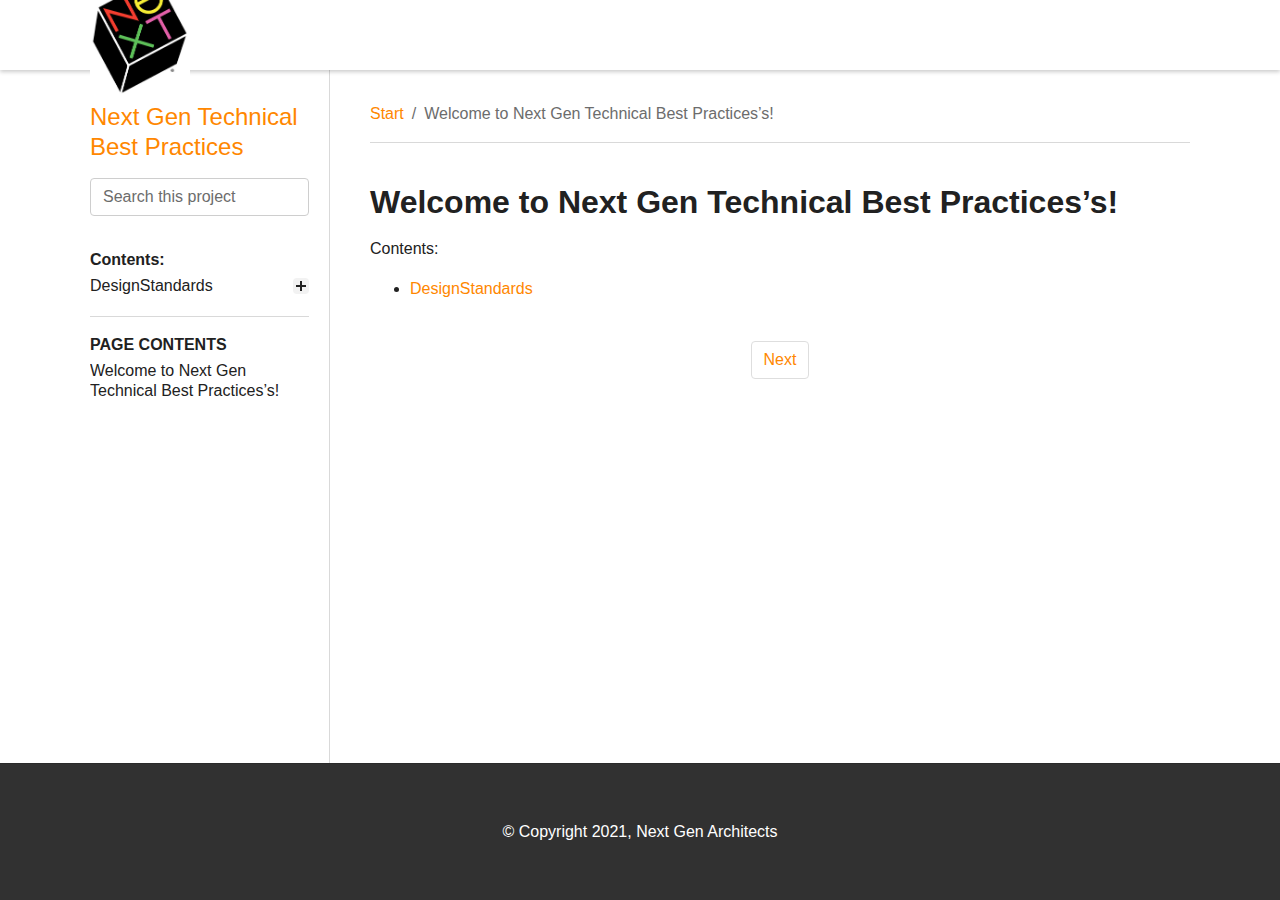
==== commit 834c863c: "Adding gh-pages docs for commit c422817 Author: Rahul Goel <rahgoel@deloitte.com>" ====
--- a/index.html
+++ b/index.html
@@ -1,164 +1,111 @@
+<!DOCTYPE html>
+<html class="no-js" lang="en">
+<head>
+    <meta charset="utf-8" />
+    <meta name="viewport" content="width=device-width, initial-scale=1.0" />
+    <meta name="docsearch:name" content="Next Gen Technical Best Practices" />
+    <meta name="docsearch:package_type" content="" />
+    <meta name="docsearch:release" content="1.0.0" />
+    <meta name="docsearch:version" content="" />
 
+    <title>Welcome to Next Gen Technical Best Practices’s! &mdash; Next Gen Technical Best Practices 1.0.0 documentation</title>
 
-<!DOCTYPE html>
-<html class="writer-html5" lang="en" >
-<head>
-  <meta charset="utf-8" />
-  
-  <meta name="viewport" content="width=device-width, initial-scale=1.0" />
-  
-  <title>Welcome to Next Gen Technical Best Practices’s documentation! &mdash; Next Gen Technical Best Practices 1.0.0 documentation</title>
-  
-
-  
-  <link rel="stylesheet" href="_static/css/theme.css" type="text/css" />
-  <link rel="stylesheet" href="_static/pygments.css" type="text/css" />
-  <link rel="stylesheet" href="_static/css/overrides.css" type="text/css" />
-
-  
-  
-
-  
-  
-
-  
-
-  
-  <!--[if lt IE 9]>
-    <script src="_static/js/html5shiv.min.js"></script>
-  <![endif]-->
-  
-    
-      <script type="text/javascript" id="documentation_options" data-url_root="./" src="_static/documentation_options.js"></script>
-        <script src="_static/jquery.js"></script>
-        <script src="_static/underscore.js"></script>
-        <script src="_static/doctools.js"></script>
-    
-    <script type="text/javascript" src="_static/js/theme.js"></script>
-
-    
+    <link rel="stylesheet" type="text/css" href="_static/css/theme.css" />
+    <link rel="stylesheet" type="text/css" href="_static/css/webfonts.css" />
+    <link rel="stylesheet" type="text/css" href="_static/css/fontawesome.css" />
+    <link rel="stylesheet" type="text/css" href="_static/css/overrides.css" />
+<!-- linktags -->
     <link rel="index" title="Index" href="genindex.html" />
     <link rel="search" title="Search" href="search.html" />
-    <link rel="next" title="DesignStandards" href="modules.html" /> 
+    <link rel="top" title="Next Gen Technical Best Practices 1.0.0 documentation" href="#" />
+    <link rel="next" title="DesignStandards" href="modules.html" />
+<!-- /linktags -->
+<!-- extrahead --><!-- /extrahead -->
+    <script src="_static/js/modernizr.min.js"></script>
+
 </head>
 
-<body class="wy-body-for-nav">
+<body>
 
-   
-  <div class="wy-grid-for-nav">
-    
-    <nav data-toggle="wy-nav-shift" class="wy-nav-side">
-      <div class="wy-side-scroll">
-        <div class="wy-side-nav-search"  style="background: white" >
-          
+    <div class="page">
 
-          
-            <a href="#" class="icon icon-home"> Next Gen Technical Best Practices
-          
-
-          
-            
-            <img src="_static/logo.jpg" class="logo" alt="Logo"/>
-          
-          </a>
-
-          
-            
-            
-          
-
-          
-<div role="search">
-  <form id="rtd-search-form" class="wy-form" action="search.html" method="get">
-    <input type="text" name="q" placeholder="Search docs" />
-    <input type="hidden" name="check_keywords" value="yes" />
-    <input type="hidden" name="area" value="default" />
-  </form>
-</div>
-
-          
+        <div class="page-header">
+            <div class="page-header-inner">
+<!-- pageheader -->
+<a href="https://docs.typo3.org/" title="TYPO3 Documentation" class="logo">
+    <img src="_static/logo.jpg" width="484" height="130" alt="TYPO3 Logo" class="logo-image" />
+</a>
+<!-- /pageheader -->
+            </div>
         </div>
 
         
-        <div class="wy-menu wy-menu-vertical" data-spy="affix" role="navigation" aria-label="main navigation">
-          
-            
-            
-              
-            
-            
-              <p class="caption"><span class="caption-text">Contents:</span></p>
+
+        <div class="page-main">
+            <div class="page-main-inner">
+                <div class="page-main-navigation">
+                    <nav>
+                        <input type="checkbox" id="toggleToc" class="toc-checkbox">
+                        <div class="toc-header"><div class="toc-title">
+                                    <a class="toc-title-project" href="#">Next Gen Technical Best Practices</a></div><div class="toc-actions">
+                                <label for="toggleToc" class="toc-toggle">
+                                    Menu
+                                </label>
+                            </div>
+                        </div>
+                        <div class="toc-collapse">
+<!-- searchbox.html -->
+<div id="searchbox" class="toc-search" role="search">
+    <form id="search-form" action="search.html" autocomplete="off" method="get">
+        <input class="form-control" type="text" name="q" placeholder="Search this project" aria-label="Search this project" id="searchinput" />
+        <input type="hidden" name="check_keywords" value="yes" />
+        <input type="hidden" name="area" value="default" />
+    </form>
+</div>
+<!-- /searchbox.html -->
+                            <div class="toc" role="navigation" aria-label="main navigation">
+<!-- menu -->
+                                        <p class="caption"><span class="caption-text">Contents:</span></p>
 <ul>
-<li class="toctree-l1"><a class="reference internal" href="modules.html">DesignStandards</a></li>
+<li class="toctree-l1"><a class="reference internal" href="modules.html">DesignStandards</a><ul class="simple">
+</ul>
+</li>
 </ul>
 
-            
-          
+                                    <p class="caption"><span class="caption-text">PAGE CONTENTS</span></p>
+                                    <ul>
+<li><a class="reference internal" href="#">Welcome to Next Gen Technical Best Practices’s!</a></li>
+</ul>
+<!-- /menu -->
+                            </div>
+                        </div>
+                    </nav>
+                </div>
+                <div class="page-main-content">
+                    <div class="rst-content">
+<!-- pager-hidden.html -->
+
+        <a class="no-focus" accesskey="n" href="modules.html" tabindex="-1"></a>
+<!-- /pager-hidden.html -->
+<!-- breadcrumbs.html -->
+<div class="breadcrumb-bar" role="navigation" aria-label="breadcrumbs navigation">
+    <ol class="breadcrumb">
+        <li class="breadcrumb-item"><a href="#">Start</a></li>
+        <li class="breadcrumb-item active" aria-current="page">Welcome to Next Gen Technical Best Practices’s!</li>
+    </ol>
+        <div class="breadcrumb-additions">
+                    <a class="btn btn-sm btn-primary" href="https://github.com/unused, deprecated/edit/unused, deprecated/Documentation/Localization.unused, deprecated/index.rst" target="_blank">
+                        <span class="btn-icon"><span class="fab fa-github"></span></span>
+                        <span class="btn-text">Edit on GitHub</span>
+                    </a>
         </div>
-        
-      </div>
-    </nav>
-
-    <section data-toggle="wy-nav-shift" class="wy-nav-content-wrap">
-
-      
-      <nav class="wy-nav-top" aria-label="top navigation">
-        
-          <i data-toggle="wy-nav-top" class="fa fa-bars"></i>
-          <a href="#">Next Gen Technical Best Practices</a>
-        
-      </nav>
-
-
-      <div class="wy-nav-content">
-        
-        <div class="rst-content">
-        
-          
-
-
-
-
-
-
-
-
-
-
-
-
-
-
-
-
-
-<div role="navigation" aria-label="breadcrumbs navigation">
-
-  <ul class="wy-breadcrumbs">
-    
-      <li><a href="#" class="icon icon-home"></a> &raquo;</li>
-        
-      <li>Welcome to Next Gen Technical Best Practices’s documentation!</li>
-    
-    
-      <li class="wy-breadcrumbs-aside">
-        
-          
-            <a href="_sources/index.rst.txt" rel="nofollow"> View page source</a>
-          
-        
-      </li>
-    
-  </ul>
-
-  
-  <hr/>
 </div>
-          <div role="main" class="document" itemscope="itemscope" itemtype="http://schema.org/Article">
-           <div itemprop="articleBody">
-            
-  <div class="section" id="welcome-to-next-gen-technical-best-practices-s-documentation">
-<h1>Welcome to Next Gen Technical Best Practices’s documentation!<a class="headerlink" href="#welcome-to-next-gen-technical-best-practices-s-documentation" title="Permalink to this headline">¶</a></h1>
+<!-- /breadcrumbs.html -->
+                        <div role="main" class="document" itemscope="itemscope" itemtype="http://schema.org/Article">
+                            <div itemprop="articleBody">
+<!-- body -->
+    <div class="section" id="welcome-to-next-gen-technical-best-practices-s">
+<h1>Welcome to Next Gen Technical Best Practices’s!<a class="headerlink" href="#welcome-to-next-gen-technical-best-practices-s" title="Permalink to this headline">¶</a></h1>
 <div class="toctree-wrapper compound">
 <p class="caption"><span class="caption-text">Contents:</span></p>
 <ul>
@@ -168,72 +115,79 @@
 </ul>
 </div>
 </div>
-<div class="section" id="indices-and-tables">
-<h1>Indices and tables<a class="headerlink" href="#indices-and-tables" title="Permalink to this headline">¶</a></h1>
-<ul class="simple">
-<li><p><a class="reference internal" href="genindex.html"><span class="std std-ref">Index</span></a></p></li>
-<li><p><a class="reference internal" href="py-modindex.html"><span class="std std-ref">Module Index</span></a></p></li>
-<li><p><a class="reference internal" href="search.html"><span class="std std-ref">Search Page</span></a></p></li>
-</ul>
-</div>
 
+<!-- /body -->
+                            </div>
+                        </div>
+<!-- pager.html -->
+<nav aria-label="Page navigation example">
+    <ul class="pagination justify-content-center">
+        <li class="page-item">
+            <a class="page-link" href="modules.html" title="Accesskey Alt(+Shift)+n">
+                Next
+            </a>
+        </li>
+        
+    </ul>
+</nav>
+<!-- /pager.html -->
+                    </div>
+                </div>
+            </div>
+        </div>
 
-           </div>
-           
-          </div>
-          <footer>
-    <div class="rst-footer-buttons" role="navigation" aria-label="footer navigation">
-        <a href="modules.html" class="btn btn-neutral float-right" title="DesignStandards" accesskey="n" rel="next">Next <span class="fa fa-arrow-circle-right" aria-hidden="true"></span></a>
+        
+
+        <div class="page-footer">
+<!-- footer.html -->
+<footer>
+    <div class="frame frame-ruler-before frame-background-dark">
+        <div class="frame-container">
+            <div class="frame-inner">
+                <div class="footer-additional">
+                    <p class="text-center">
+                        <a href="https://github.com/TYPO3-Documentation/sphinx_typo3_theme" rel="nofollow" target="_blank">
+                            TYPO3 Theme 4.4.2
+                        </a>
+                    </p>
+                </div>
+                <div class="footer-meta">
+                    <div class="footer-meta-copyright">
+                        &copy; Copyright 2021, Next Gen Architects
+                    </div>
+                </div>
+            </div>
+        </div>
+    </div>
+</footer>
+<!-- /footer.html -->
+        </div>
     </div>
 
-  <hr/>
-
-  <div role="contentinfo">
-    <p>
-        &#169; Copyright 2021, Next Gen Architects.
-
-    </p>
-  </div>
-    
-    
-    
-    Built with <a href="https://www.sphinx-doc.org/">Sphinx</a> using a
-    
-    <a href="https://github.com/readthedocs/sphinx_rtd_theme">theme</a>
-    
-    provided by <a href="https://readthedocs.org">Read the Docs</a>. 
-
-</footer>
-        </div>
-      </div>
-
-    </section>
-
-  </div>
-  
-
-  <script type="text/javascript">
-      jQuery(function () {
-          SphinxRtdTheme.Navigation.enable(true);
-      });
-  </script>
-
-  
-  
-    
-  
- 
-<script>
-  (function(i,s,o,g,r,a,m){i['GoogleAnalyticsObject']=r;i[r]=i[r]||function(){
-     (i[r].q=i[r].q||[]).push(arguments)},i[r].l=1*new Date();a=s.createElement(o),
-       m=s.getElementsByTagName(o)[0];a.async=1;a.src=g;m.parentNode.insertBefore(a,m)
-         })(window,document,'script','//www.google-analytics.com/analytics.js','ga');
-
-  ga('create', 'UA-19006041-6', 'auto');
-    ga('send', 'pageview');
-
-</script>
-
+    <script type="text/javascript">
+        var DOCUMENTATION_OPTIONS = {
+            URL_ROOT: './',
+            VERSION: '1.0.0',
+            COLLAPSE_INDEX: false,
+            FILE_SUFFIX: '.html',
+            HAS_SOURCE: true
+        };
+    </script>
+    <script type="text/javascript" src="_static/js/jquery.min.js"></script>
+    <script type="text/javascript" src="_static/js/underscore.min.js"></script>
+    <script type="text/javascript" src="_static/js/doctools.min.js"></script>
+    <script type="text/javascript" src="_static/js/popper.min.js"></script>
+    <script type="text/javascript" src="_static/js/bootstrap.min.js"></script>
+    <script type="text/javascript" src="_static/js/theme.min.js"></script>
+    <script type="text/javascript" src="_static/language_data.js"></script>
+    <script type="text/javascript" src="_static/js/searchtools.min.js"></script>
+    <script type="text/javascript" src="_static/js/autocomplete.min.js"></script>
+    <script type="text/javascript">
+        jQuery(function() { Search.loadIndex("searchindex.js"); });
+    </script>
+    <script type="text/javascript" id="searchindexloader"></script>
+<!-- scripts2 --><!-- /scripts2 -->
+<!-- footer2 --><!-- /footer2 -->
 
 </body>
 </html>--- a/_static/css/theme.css
+++ b/_static/css/theme.css
@@ -1,4 +1,8 @@
-html{box-sizing:border-box}*,:after,:before{box-sizing:inherit}article,aside,details,figcaption,figure,footer,header,hgroup,nav,section{display:block}audio,canvas,video{display:inline-block;*display:inline;*zoom:1}[hidden],audio:not([controls]){display:none}*{-webkit-box-sizing:border-box;-moz-box-sizing:border-box;box-sizing:border-box}html{font-size:100%;-webkit-text-size-adjust:100%;-ms-text-size-adjust:100%}body{margin:0}a:active,a:hover{outline:0}abbr[title]{border-bottom:1px dotted}b,strong{font-weight:700}blockquote{margin:0}dfn{font-style:italic}ins{background:#ff9;text-decoration:none}ins,mark{color:#000}mark{background:#ff0;font-style:italic;font-weight:700}.rst-content code,.rst-content tt,code,kbd,pre,samp{font-family:monospace,serif;_font-family:courier new,monospace;font-size:1em}pre{white-space:pre}q{quotes:none}q:after,q:before{content:"";content:none}small{font-size:85%}sub,sup{font-size:75%;line-height:0;position:relative;vertical-align:baseline}sup{top:-.5em}sub{bottom:-.25em}dl,ol,ul{margin:0;padding:0;list-style:none;list-style-image:none}li{list-style:none}dd{margin:0}img{border:0;-ms-interpolation-mode:bicubic;vertical-align:middle;max-width:100%}svg:not(:root){overflow:hidden}figure,form{margin:0}label{cursor:pointer}button,input,select,textarea{font-size:100%;margin:0;vertical-align:baseline;*vertical-align:middle}button,input{line-height:normal}button,input[type=button],input[type=reset],input[type=submit]{cursor:pointer;-webkit-appearance:button;*overflow:visible}button[disabled],input[disabled]{cursor:default}input[type=search]{-webkit-appearance:textfield;-moz-box-sizing:content-box;-webkit-box-sizing:content-box;box-sizing:content-box}textarea{resize:vertical}table{border-collapse:collapse;border-spacing:0}td{vertical-align:top}.chromeframe{margin:.2em 0;background:#ccc;color:#000;padding:.2em 0}.ir{display:block;border:0;text-indent:-999em;overflow:hidden;background-color:transparent;background-repeat:no-repeat;text-align:left;direction:ltr;*line-height:0}.ir br{display:none}.hidden{display:none!important;visibility:hidden}.visuallyhidden{border:0;clip:rect(0 0 0 0);height:1px;margin:-1px;overflow:hidden;padding:0;position:absolute;width:1px}.visuallyhidden.focusable:active,.visuallyhidden.focusable:focus{clip:auto;height:auto;margin:0;overflow:visible;position:static;width:auto}.invisible{visibility:hidden}.relative{position:relative}big,small{font-size:100%}@media print{body,html,section{background:none!important}*{box-shadow:none!important;text-shadow:none!important;filter:none!important;-ms-filter:none!important}a,a:visited{text-decoration:underline}.ir a:after,a[href^="#"]:after,a[href^="javascript:"]:after{content:""}blockquote,pre{page-break-inside:avoid}thead{display:table-header-group}img,tr{page-break-inside:avoid}img{max-width:100%!important}@page{margin:.5cm}.rst-content .toctree-wrapper>p.caption,h2,h3,p{orphans:3;widows:3}.rst-content .toctree-wrapper>p.caption,h2,h3{page-break-after:avoid}}.btn,.fa:before,.icon:before,.rst-content .admonition,.rst-content .admonition-title:before,.rst-content .admonition-todo,.rst-content .attention,.rst-content .caution,.rst-content .code-block-caption .headerlink:before,.rst-content .danger,.rst-content .error,.rst-content .hint,.rst-content .important,.rst-content .note,.rst-content .seealso,.rst-content .tip,.rst-content .warning,.rst-content code.download span:first-child:before,.rst-content dl dt .headerlink:before,.rst-content h1 .headerlink:before,.rst-content h2 .headerlink:before,.rst-content h3 .headerlink:before,.rst-content h4 .headerlink:before,.rst-content h5 .headerlink:before,.rst-content h6 .headerlink:before,.rst-content p.caption .headerlink:before,.rst-content table>caption .headerlink:before,.rst-content tt.download span:first-child:before,.wy-alert,.wy-dropdown .caret:before,.wy-inline-validate.wy-inline-validate-danger .wy-input-context:before,.wy-inline-validate.wy-inline-validate-info .wy-input-context:before,.wy-inline-validate.wy-inline-validate-success .wy-input-context:before,.wy-inline-validate.wy-inline-validate-warning .wy-input-context:before,.wy-menu-vertical li.current>a,.wy-menu-vertical li.current>a span.toctree-expand:before,.wy-menu-vertical li.on a,.wy-menu-vertical li.on a span.toctree-expand:before,.wy-menu-vertical li span.toctree-expand:before,.wy-nav-top a,.wy-side-nav-search .wy-dropdown>a,.wy-side-nav-search>a,input[type=color],input[type=date],input[type=datetime-local],input[type=datetime],input[type=email],input[type=month],input[type=number],input[type=password],input[type=search],input[type=tel],input[type=text],input[type=time],input[type=url],input[type=week],select,textarea{-webkit-font-smoothing:antialiased}.clearfix{*zoom:1}.clearfix:after,.clearfix:before{display:table;content:""}.clearfix:after{clear:both}/*!
- *  Font Awesome 4.7.0 by @davegandy - http://fontawesome.io - @fontawesome
- *  License - http://fontawesome.io/license (Font: SIL OFL 1.1, CSS: MIT License)
- */@font-face{font-family:FontAwesome;src:url(fonts/fontawesome-webfont.eot?674f50d287a8c48dc19ba404d20fe713);src:url(fonts/fontawesome-webfont.eot?674f50d287a8c48dc19ba404d20fe713?#iefix&v=4.7.0) format("embedded-opentype"),url(fonts/fontawesome-webfont.woff2?af7ae505a9eed503f8b8e6982036873e) format("woff2"),url(fonts/fontawesome-webfont.woff?fee66e712a8a08eef5805a46892932ad) format("woff"),url(fonts/fontawesome-webfont.ttf?b06871f281fee6b241d60582ae9369b9) format("truetype"),url(fonts/fontawesome-webfont.svg?912ec66d7572ff821749319396470bde#fontawesomeregular) format("svg");font-weight:400;font-style:normal}.fa,.icon,.rst-content .admonition-title,.rst-content .code-block-caption .headerlink,.rst-content code.download span:first-child,.rst-content dl dt .headerlink,.rst-content h1 .headerlink,.rst-content h2 .headerlink,.rst-content h3 .headerlink,.rst-content h4 .headerlink,.rst-content h5 .headerlink,.rst-content h6 .headerlink,.rst-content p.caption .headerlink,.rst-content table>caption .headerlink,.rst-content tt.download span:first-child,.wy-menu-vertical li.current>a span.toctree-expand,.wy-menu-vertical li.on a span.toctree-expand,.wy-menu-vertical li span.toctree-expand{display:inline-block;font:normal normal normal 14px/1 FontAwesome;font-size:inherit;text-rendering:auto;-webkit-font-smoothing:antialiased;-moz-osx-font-smoothing:grayscale}.fa-lg{font-size:1.33333em;line-height:.75em;vertical-align:-15%}.fa-2x{font-size:2em}.fa-3x{font-size:3em}.fa-4x{font-size:4em}.fa-5x{font-size:5em}.fa-fw{width:1.28571em;text-align:center}.fa-ul{padding-left:0;margin-left:2.14286em;list-style-type:none}.fa-ul>li{position:relative}.fa-li{position:absolute;left:-2.14286em;width:2.14286em;top:.14286em;text-align:center}.fa-li.fa-lg{left:-1.85714em}.fa-border{padding:.2em .25em .15em;border:.08em solid #eee;border-radius:.1em}.fa-pull-left{float:left}.fa-pull-right{float:right}.fa-pull-left.icon,.fa.fa-pull-left,.rst-content .code-block-caption .fa-pull-left.headerlink,.rst-content .fa-pull-left.admonition-title,.rst-content code.download span.fa-pull-left:first-child,.rst-content dl dt .fa-pull-left.headerlink,.rst-content h1 .fa-pull-left.headerlink,.rst-content h2 .fa-pull-left.headerlink,.rst-content h3 .fa-pull-left.headerlink,.rst-content h4 .fa-pull-left.headerlink,.rst-content h5 .fa-pull-left.headerlink,.rst-content h6 .fa-pull-left.headerlink,.rst-content p.caption .fa-pull-left.headerlink,.rst-content table>caption .fa-pull-left.headerlink,.rst-content tt.download span.fa-pull-left:first-child,.wy-menu-vertical li.current>a span.fa-pull-left.toctree-expand,.wy-menu-vertical li.on a span.fa-pull-left.toctree-expand,.wy-menu-vertical li span.fa-pull-left.toctree-expand{margin-right:.3em}.fa-pull-right.icon,.fa.fa-pull-right,.rst-content .code-block-caption .fa-pull-right.headerlink,.rst-content .fa-pull-right.admonition-title,.rst-content code.download span.fa-pull-right:first-child,.rst-content dl dt .fa-pull-right.headerlink,.rst-content h1 .fa-pull-right.headerlink,.rst-content h2 .fa-pull-right.headerlink,.rst-content h3 .fa-pull-right.headerlink,.rst-content h4 .fa-pull-right.headerlink,.rst-content h5 .fa-pull-right.headerlink,.rst-content h6 .fa-pull-right.headerlink,.rst-content p.caption .fa-pull-right.headerlink,.rst-content table>caption .fa-pull-right.headerlink,.rst-content tt.download span.fa-pull-right:first-child,.wy-menu-vertical li.current>a span.fa-pull-right.toctree-expand,.wy-menu-vertical li.on a span.fa-pull-right.toctree-expand,.wy-menu-vertical li span.fa-pull-right.toctree-expand{margin-left:.3em}.pull-right{float:right}.pull-left{float:left}.fa.pull-left,.pull-left.icon,.rst-content .code-block-caption .pull-left.headerlink,.rst-content .pull-left.admonition-title,.rst-content code.download span.pull-left:first-child,.rst-content dl dt .pull-left.headerlink,.rst-content h1 .pull-left.headerlink,.rst-content h2 .pull-left.headerlink,.rst-content h3 .pull-left.headerlink,.rst-content h4 .pull-left.headerlink,.rst-content h5 .pull-left.headerlink,.rst-content h6 .pull-left.headerlink,.rst-content p.caption .pull-left.headerlink,.rst-content table>caption .pull-left.headerlink,.rst-content tt.download span.pull-left:first-child,.wy-menu-vertical li.current>a span.pull-left.toctree-expand,.wy-menu-vertical li.on a span.pull-left.toctree-expand,.wy-menu-vertical li span.pull-left.toctree-expand{margin-right:.3em}.fa.pull-right,.pull-right.icon,.rst-content .code-block-caption .pull-right.headerlink,.rst-content .pull-right.admonition-title,.rst-content code.download span.pull-right:first-child,.rst-content dl dt .pull-right.headerlink,.rst-content h1 .pull-right.headerlink,.rst-content h2 .pull-right.headerlink,.rst-content h3 .pull-right.headerlink,.rst-content h4 .pull-right.headerlink,.rst-content h5 .pull-right.headerlink,.rst-content h6 .pull-right.headerlink,.rst-content p.caption .pull-right.headerlink,.rst-content table>caption .pull-right.headerlink,.rst-content tt.download span.pull-right:first-child,.wy-menu-vertical li.current>a span.pull-right.toctree-expand,.wy-menu-vertical li.on a span.pull-right.toctree-expand,.wy-menu-vertical li span.pull-right.toctree-expand{margin-left:.3em}.fa-spin{-webkit-animation:fa-spin 2s linear infinite;animation:fa-spin 2s linear infinite}.fa-pulse{-webkit-animation:fa-spin 1s steps(8) infinite;animation:fa-spin 1s steps(8) infinite}@-webkit-keyframes fa-spin{0%{-webkit-transform:rotate(0deg);transform:rotate(0deg)}to{-webkit-transform:rotate(359deg);transform:rotate(359deg)}}@keyframes fa-spin{0%{-webkit-transform:rotate(0deg);transform:rotate(0deg)}to{-webkit-transform:rotate(359deg);transform:rotate(359deg)}}.fa-rotate-90{-ms-filter:"progid:DXImageTransform.Microsoft.BasicImage(rotation=1)";-webkit-transform:rotate(90deg);-ms-transform:rotate(90deg);transform:rotate(90deg)}.fa-rotate-180{-ms-filter:"progid:DXImageTransform.Microsoft.BasicImage(rotation=2)";-webkit-transform:rotate(180deg);-ms-transform:rotate(180deg);transform:rotate(180deg)}.fa-rotate-270{-ms-filter:"progid:DXImageTransform.Microsoft.BasicImage(rotation=3)";-webkit-transform:rotate(270deg);-ms-transform:rotate(270deg);transform:rotate(270deg)}.fa-flip-horizontal{-ms-filter:"progid:DXImageTransform.Microsoft.BasicImage(rotation=0, mirror=1)";-webkit-transform:scaleX(-1);-ms-transform:scaleX(-1);transform:scaleX(-1)}.fa-flip-vertical{-ms-filter:"progid:DXImageTransform.Microsoft.BasicImage(rotation=2, mirror=1)";-webkit-transform:scaleY(-1);-ms-transform:scaleY(-1);transform:scaleY(-1)}:root .fa-flip-horizontal,:root .fa-flip-vertical,:root .fa-rotate-90,:root .fa-rotate-180,:root .fa-rotate-270{filter:none}.fa-stack{position:relative;display:inline-block;width:2em;height:2em;line-height:2em;vertical-align:middle}.fa-stack-1x,.fa-stack-2x{position:absolute;left:0;width:100%;text-align:center}.fa-stack-1x{line-height:inherit}.fa-stack-2x{font-size:2em}.fa-inverse{color:#fff}.fa-glass:before{content:""}.fa-music:before{content:""}.fa-search:before,.icon-search:before{content:""}.fa-envelope-o:before{content:""}.fa-heart:before{content:""}.fa-star:before{content:""}.fa-star-o:before{content:""}.fa-user:before{content:""}.fa-film:before{content:""}.fa-th-large:before{content:""}.fa-th:before{content:""}.fa-th-list:before{content:""}.fa-check:before{content:""}.fa-close:before,.fa-remove:before,.fa-times:before{content:""}.fa-search-plus:before{content:""}.fa-search-minus:before{content:""}.fa-power-off:before{content:""}.fa-signal:before{content:""}.fa-cog:before,.fa-gear:before{content:""}.fa-trash-o:before{content:""}.fa-home:before,.icon-home:before{content:""}.fa-file-o:before{content:""}.fa-clock-o:before{content:""}.fa-road:before{content:""}.fa-download:before,.rst-content code.download span:first-child:before,.rst-content tt.download span:first-child:before{content:""}.fa-arrow-circle-o-down:before{content:""}.fa-arrow-circle-o-up:before{content:""}.fa-inbox:before{content:""}.fa-play-circle-o:before{content:""}.fa-repeat:before,.fa-rotate-right:before{content:""}.fa-refresh:before{content:""}.fa-list-alt:before{content:""}.fa-lock:before{content:""}.fa-flag:before{content:""}.fa-headphones:before{content:""}.fa-volume-off:before{content:""}.fa-volume-down:before{content:""}.fa-volume-up:before{content:""}.fa-qrcode:before{content:""}.fa-barcode:before{content:""}.fa-tag:before{content:""}.fa-tags:before{content:""}.fa-book:before,.icon-book:before{content:""}.fa-bookmark:before{content:""}.fa-print:before{content:""}.fa-camera:before{content:""}.fa-font:before{content:""}.fa-bold:before{content:""}.fa-italic:before{content:""}.fa-text-height:before{content:""}.fa-text-width:before{content:""}.fa-align-left:before{content:""}.fa-align-center:before{content:""}.fa-align-right:before{content:""}.fa-align-justify:before{content:""}.fa-list:before{content:""}.fa-dedent:before,.fa-outdent:before{content:""}.fa-indent:before{content:""}.fa-video-camera:before{content:""}.fa-image:before,.fa-photo:before,.fa-picture-o:before{content:""}.fa-pencil:before{content:""}.fa-map-marker:before{content:""}.fa-adjust:before{content:""}.fa-tint:before{content:""}.fa-edit:before,.fa-pencil-square-o:before{content:""}.fa-share-square-o:before{content:""}.fa-check-square-o:before{content:""}.fa-arrows:before{content:""}.fa-step-backward:before{content:""}.fa-fast-backward:before{content:""}.fa-backward:before{content:""}.fa-play:before{content:""}.fa-pause:before{content:""}.fa-stop:before{content:""}.fa-forward:before{content:""}.fa-fast-forward:before{content:""}.fa-step-forward:before{content:""}.fa-eject:before{content:""}.fa-chevron-left:before{content:""}.fa-chevron-right:before{content:""}.fa-plus-circle:before{content:""}.fa-minus-circle:before{content:""}.fa-times-circle:before,.wy-inline-validate.wy-inline-validate-danger .wy-input-context:before{content:""}.fa-check-circle:before,.wy-inline-validate.wy-inline-validate-success .wy-input-context:before{content:""}.fa-question-circle:before{content:""}.fa-info-circle:before{content:""}.fa-crosshairs:before{content:""}.fa-times-circle-o:before{content:""}.fa-check-circle-o:before{content:""}.fa-ban:before{content:""}.fa-arrow-left:before{content:""}.fa-arrow-right:before{content:""}.fa-arrow-up:before{content:""}.fa-arrow-down:before{content:""}.fa-mail-forward:before,.fa-share:before{content:""}.fa-expand:before{content:""}.fa-compress:before{content:""}.fa-plus:before{content:""}.fa-minus:before{content:""}.fa-asterisk:before{content:""}.fa-exclamation-circle:before,.rst-content .admonition-title:before,.wy-inline-validate.wy-inline-validate-info .wy-input-context:before,.wy-inline-validate.wy-inline-validate-warning .wy-input-context:before{content:""}.fa-gift:before{content:""}.fa-leaf:before{content:""}.fa-fire:before,.icon-fire:before{content:""}.fa-eye:before{content:""}.fa-eye-slash:before{content:""}.fa-exclamation-triangle:before,.fa-warning:before{content:""}.fa-plane:before{content:""}.fa-calendar:before{content:""}.fa-random:before{content:""}.fa-comment:before{content:""}.fa-magnet:before{content:""}.fa-chevron-up:before{content:""}.fa-chevron-down:before{content:""}.fa-retweet:before{content:""}.fa-shopping-cart:before{content:""}.fa-folder:before{content:""}.fa-folder-open:before{content:""}.fa-arrows-v:before{content:""}.fa-arrows-h:before{content:""}.fa-bar-chart-o:before,.fa-bar-chart:before{content:""}.fa-twitter-square:before{content:""}.fa-facebook-square:before{content:""}.fa-camera-retro:before{content:""}.fa-key:before{content:""}.fa-cogs:before,.fa-gears:before{content:""}.fa-comments:before{content:""}.fa-thumbs-o-up:before{content:""}.fa-thumbs-o-down:before{content:""}.fa-star-half:before{content:""}.fa-heart-o:before{content:""}.fa-sign-out:before{content:""}.fa-linkedin-square:before{content:""}.fa-thumb-tack:before{content:""}.fa-external-link:before{content:""}.fa-sign-in:before{content:""}.fa-trophy:before{content:""}.fa-github-square:before{content:""}.fa-upload:before{content:""}.fa-lemon-o:before{content:""}.fa-phone:before{content:""}.fa-square-o:before{content:""}.fa-bookmark-o:before{content:""}.fa-phone-square:before{content:""}.fa-twitter:before{content:""}.fa-facebook-f:before,.fa-facebook:before{content:""}.fa-github:before,.icon-github:before{content:""}.fa-unlock:before{content:""}.fa-credit-card:before{content:""}.fa-feed:before,.fa-rss:before{content:""}.fa-hdd-o:before{content:""}.fa-bullhorn:before{content:""}.fa-bell:before{content:""}.fa-certificate:before{content:""}.fa-hand-o-right:before{content:""}.fa-hand-o-left:before{content:""}.fa-hand-o-up:before{content:""}.fa-hand-o-down:before{content:""}.fa-arrow-circle-left:before,.icon-circle-arrow-left:before{content:""}.fa-arrow-circle-right:before,.icon-circle-arrow-right:before{content:""}.fa-arrow-circle-up:before{content:""}.fa-arrow-circle-down:before{content:""}.fa-globe:before{content:""}.fa-wrench:before{content:""}.fa-tasks:before{content:""}.fa-filter:before{content:""}.fa-briefcase:before{content:""}.fa-arrows-alt:before{content:""}.fa-group:before,.fa-users:before{content:""}.fa-chain:before,.fa-link:before,.icon-link:before{content:""}.fa-cloud:before{content:""}.fa-flask:before{content:""}.fa-cut:before,.fa-scissors:before{content:""}.fa-copy:before,.fa-files-o:before{content:""}.fa-paperclip:before{content:""}.fa-floppy-o:before,.fa-save:before{content:""}.fa-square:before{content:""}.fa-bars:before,.fa-navicon:before,.fa-reorder:before{content:""}.fa-list-ul:before{content:""}.fa-list-ol:before{content:""}.fa-strikethrough:before{content:""}.fa-underline:before{content:""}.fa-table:before{content:""}.fa-magic:before{content:""}.fa-truck:before{content:""}.fa-pinterest:before{content:""}.fa-pinterest-square:before{content:""}.fa-google-plus-square:before{content:""}.fa-google-plus:before{content:""}.fa-money:before{content:""}.fa-caret-down:before,.icon-caret-down:before,.wy-dropdown .caret:before{content:""}.fa-caret-up:before{content:""}.fa-caret-left:before{content:""}.fa-caret-right:before{content:""}.fa-columns:before{content:""}.fa-sort:before,.fa-unsorted:before{content:""}.fa-sort-desc:before,.fa-sort-down:before{content:""}.fa-sort-asc:before,.fa-sort-up:before{content:""}.fa-envelope:before{content:""}.fa-linkedin:before{content:""}.fa-rotate-left:before,.fa-undo:before{content:""}.fa-gavel:before,.fa-legal:before{content:""}.fa-dashboard:before,.fa-tachometer:before{content:""}.fa-comment-o:before{content:""}.fa-comments-o:before{content:""}.fa-bolt:before,.fa-flash:before{content:""}.fa-sitemap:before{content:""}.fa-umbrella:before{content:""}.fa-clipboard:before,.fa-paste:before{content:""}.fa-lightbulb-o:before{content:""}.fa-exchange:before{content:""}.fa-cloud-download:before{content:""}.fa-cloud-upload:before{content:""}.fa-user-md:before{content:""}.fa-stethoscope:before{content:""}.fa-suitcase:before{content:""}.fa-bell-o:before{content:""}.fa-coffee:before{content:""}.fa-cutlery:before{content:""}.fa-file-text-o:before{content:""}.fa-building-o:before{content:""}.fa-hospital-o:before{content:""}.fa-ambulance:before{content:""}.fa-medkit:before{content:""}.fa-fighter-jet:before{content:""}.fa-beer:before{content:""}.fa-h-square:before{content:""}.fa-plus-square:before{content:""}.fa-angle-double-left:before{content:""}.fa-angle-double-right:before{content:""}.fa-angle-double-up:before{content:""}.fa-angle-double-down:before{content:""}.fa-angle-left:before{content:""}.fa-angle-right:before{content:""}.fa-angle-up:before{content:""}.fa-angle-down:before{content:""}.fa-desktop:before{content:""}.fa-laptop:before{content:""}.fa-tablet:before{content:""}.fa-mobile-phone:before,.fa-mobile:before{content:""}.fa-circle-o:before{content:""}.fa-quote-left:before{content:""}.fa-quote-right:before{content:""}.fa-spinner:before{content:""}.fa-circle:before{content:""}.fa-mail-reply:before,.fa-reply:before{content:""}.fa-github-alt:before{content:""}.fa-folder-o:before{content:""}.fa-folder-open-o:before{content:""}.fa-smile-o:before{content:""}.fa-frown-o:before{content:""}.fa-meh-o:before{content:""}.fa-gamepad:before{content:""}.fa-keyboard-o:before{content:""}.fa-flag-o:before{content:""}.fa-flag-checkered:before{content:""}.fa-terminal:before{content:""}.fa-code:before{content:""}.fa-mail-reply-all:before,.fa-reply-all:before{content:""}.fa-star-half-empty:before,.fa-star-half-full:before,.fa-star-half-o:before{content:""}.fa-location-arrow:before{content:""}.fa-crop:before{content:""}.fa-code-fork:before{content:""}.fa-chain-broken:before,.fa-unlink:before{content:""}.fa-question:before{content:""}.fa-info:before{content:""}.fa-exclamation:before{content:""}.fa-superscript:before{content:""}.fa-subscript:before{content:""}.fa-eraser:before{content:""}.fa-puzzle-piece:before{content:""}.fa-microphone:before{content:""}.fa-microphone-slash:before{content:""}.fa-shield:before{content:""}.fa-calendar-o:before{content:""}.fa-fire-extinguisher:before{content:""}.fa-rocket:before{content:""}.fa-maxcdn:before{content:""}.fa-chevron-circle-left:before{content:""}.fa-chevron-circle-right:before{content:""}.fa-chevron-circle-up:before{content:""}.fa-chevron-circle-down:before{content:""}.fa-html5:before{content:""}.fa-css3:before{content:""}.fa-anchor:before{content:""}.fa-unlock-alt:before{content:""}.fa-bullseye:before{content:""}.fa-ellipsis-h:before{content:""}.fa-ellipsis-v:before{content:""}.fa-rss-square:before{content:""}.fa-play-circle:before{content:""}.fa-ticket:before{content:""}.fa-minus-square:before{content:""}.fa-minus-square-o:before,.wy-menu-vertical li.current>a span.toctree-expand:before,.wy-menu-vertical li.on a span.toctree-expand:before{content:""}.fa-level-up:before{content:""}.fa-level-down:before{content:""}.fa-check-square:before{content:""}.fa-pencil-square:before{content:""}.fa-external-link-square:before{content:""}.fa-share-square:before{content:""}.fa-compass:before{content:""}.fa-caret-square-o-down:before,.fa-toggle-down:before{content:""}.fa-caret-square-o-up:before,.fa-toggle-up:before{content:""}.fa-caret-square-o-right:before,.fa-toggle-right:before{content:""}.fa-eur:before,.fa-euro:before{content:""}.fa-gbp:before{content:""}.fa-dollar:before,.fa-usd:before{content:""}.fa-inr:before,.fa-rupee:before{content:""}.fa-cny:before,.fa-jpy:before,.fa-rmb:before,.fa-yen:before{content:""}.fa-rouble:before,.fa-rub:before,.fa-ruble:before{content:""}.fa-krw:before,.fa-won:before{content:""}.fa-bitcoin:before,.fa-btc:before{content:""}.fa-file:before{content:""}.fa-file-text:before{content:""}.fa-sort-alpha-asc:before{content:""}.fa-sort-alpha-desc:before{content:""}.fa-sort-amount-asc:before{content:""}.fa-sort-amount-desc:before{content:""}.fa-sort-numeric-asc:before{content:""}.fa-sort-numeric-desc:before{content:""}.fa-thumbs-up:before{content:""}.fa-thumbs-down:before{content:""}.fa-youtube-square:before{content:""}.fa-youtube:before{content:""}.fa-xing:before{content:""}.fa-xing-square:before{content:""}.fa-youtube-play:before{content:""}.fa-dropbox:before{content:""}.fa-stack-overflow:before{content:""}.fa-instagram:before{content:""}.fa-flickr:before{content:""}.fa-adn:before{content:""}.fa-bitbucket:before,.icon-bitbucket:before{content:""}.fa-bitbucket-square:before{content:""}.fa-tumblr:before{content:""}.fa-tumblr-square:before{content:""}.fa-long-arrow-down:before{content:""}.fa-long-arrow-up:before{content:""}.fa-long-arrow-left:before{content:""}.fa-long-arrow-right:before{content:""}.fa-apple:before{content:""}.fa-windows:before{content:""}.fa-android:before{content:""}.fa-linux:before{content:""}.fa-dribbble:before{content:""}.fa-skype:before{content:""}.fa-foursquare:before{content:""}.fa-trello:before{content:""}.fa-female:before{content:""}.fa-male:before{content:""}.fa-gittip:before,.fa-gratipay:before{content:""}.fa-sun-o:before{content:""}.fa-moon-o:before{content:""}.fa-archive:before{content:""}.fa-bug:before{content:""}.fa-vk:before{content:""}.fa-weibo:before{content:""}.fa-renren:before{content:""}.fa-pagelines:before{content:""}.fa-stack-exchange:before{content:""}.fa-arrow-circle-o-right:before{content:""}.fa-arrow-circle-o-left:before{content:""}.fa-caret-square-o-left:before,.fa-toggle-left:before{content:""}.fa-dot-circle-o:before{content:""}.fa-wheelchair:before{content:""}.fa-vimeo-square:before{content:""}.fa-try:before,.fa-turkish-lira:before{content:""}.fa-plus-square-o:before,.wy-menu-vertical li span.toctree-expand:before{content:""}.fa-space-shuttle:before{content:""}.fa-slack:before{content:""}.fa-envelope-square:before{content:""}.fa-wordpress:before{content:""}.fa-openid:before{content:""}.fa-bank:before,.fa-institution:before,.fa-university:before{content:""}.fa-graduation-cap:before,.fa-mortar-board:before{content:""}.fa-yahoo:before{content:""}.fa-google:before{content:""}.fa-reddit:before{content:""}.fa-reddit-square:before{content:""}.fa-stumbleupon-circle:before{content:""}.fa-stumbleupon:before{content:""}.fa-delicious:before{content:""}.fa-digg:before{content:""}.fa-pied-piper-pp:before{content:""}.fa-pied-piper-alt:before{content:""}.fa-drupal:before{content:""}.fa-joomla:before{content:""}.fa-language:before{content:""}.fa-fax:before{content:""}.fa-building:before{content:""}.fa-child:before{content:""}.fa-paw:before{content:""}.fa-spoon:before{content:""}.fa-cube:before{content:""}.fa-cubes:before{content:""}.fa-behance:before{content:""}.fa-behance-square:before{content:""}.fa-steam:before{content:""}.fa-steam-square:before{content:""}.fa-recycle:before{content:""}.fa-automobile:before,.fa-car:before{content:""}.fa-cab:before,.fa-taxi:before{content:""}.fa-tree:before{content:""}.fa-spotify:before{content:""}.fa-deviantart:before{content:""}.fa-soundcloud:before{content:""}.fa-database:before{content:""}.fa-file-pdf-o:before{content:""}.fa-file-word-o:before{content:""}.fa-file-excel-o:before{content:""}.fa-file-powerpoint-o:before{content:""}.fa-file-image-o:before,.fa-file-photo-o:before,.fa-file-picture-o:before{content:""}.fa-file-archive-o:before,.fa-file-zip-o:before{content:""}.fa-file-audio-o:before,.fa-file-sound-o:before{content:""}.fa-file-movie-o:before,.fa-file-video-o:before{content:""}.fa-file-code-o:before{content:""}.fa-vine:before{content:""}.fa-codepen:before{content:""}.fa-jsfiddle:before{content:""}.fa-life-bouy:before,.fa-life-buoy:before,.fa-life-ring:before,.fa-life-saver:before,.fa-support:before{content:""}.fa-circle-o-notch:before{content:""}.fa-ra:before,.fa-rebel:before,.fa-resistance:before{content:""}.fa-empire:before,.fa-ge:before{content:""}.fa-git-square:before{content:""}.fa-git:before{content:""}.fa-hacker-news:before,.fa-y-combinator-square:before,.fa-yc-square:before{content:""}.fa-tencent-weibo:before{content:""}.fa-qq:before{content:""}.fa-wechat:before,.fa-weixin:before{content:""}.fa-paper-plane:before,.fa-send:before{content:""}.fa-paper-plane-o:before,.fa-send-o:before{content:""}.fa-history:before{content:""}.fa-circle-thin:before{content:""}.fa-header:before{content:""}.fa-paragraph:before{content:""}.fa-sliders:before{content:""}.fa-share-alt:before{content:""}.fa-share-alt-square:before{content:""}.fa-bomb:before{content:""}.fa-futbol-o:before,.fa-soccer-ball-o:before{content:""}.fa-tty:before{content:""}.fa-binoculars:before{content:""}.fa-plug:before{content:""}.fa-slideshare:before{content:""}.fa-twitch:before{content:""}.fa-yelp:before{content:""}.fa-newspaper-o:before{content:""}.fa-wifi:before{content:""}.fa-calculator:before{content:""}.fa-paypal:before{content:""}.fa-google-wallet:before{content:""}.fa-cc-visa:before{content:""}.fa-cc-mastercard:before{content:""}.fa-cc-discover:before{content:""}.fa-cc-amex:before{content:""}.fa-cc-paypal:before{content:""}.fa-cc-stripe:before{content:""}.fa-bell-slash:before{content:""}.fa-bell-slash-o:before{content:""}.fa-trash:before{content:""}.fa-copyright:before{content:""}.fa-at:before{content:""}.fa-eyedropper:before{content:""}.fa-paint-brush:before{content:""}.fa-birthday-cake:before{content:""}.fa-area-chart:before{content:""}.fa-pie-chart:before{content:""}.fa-line-chart:before{content:""}.fa-lastfm:before{content:""}.fa-lastfm-square:before{content:""}.fa-toggle-off:before{content:""}.fa-toggle-on:before{content:""}.fa-bicycle:before{content:""}.fa-bus:before{content:""}.fa-ioxhost:before{content:""}.fa-angellist:before{content:""}.fa-cc:before{content:""}.fa-ils:before,.fa-shekel:before,.fa-sheqel:before{content:""}.fa-meanpath:before{content:""}.fa-buysellads:before{content:""}.fa-connectdevelop:before{content:""}.fa-dashcube:before{content:""}.fa-forumbee:before{content:""}.fa-leanpub:before{content:""}.fa-sellsy:before{content:""}.fa-shirtsinbulk:before{content:""}.fa-simplybuilt:before{content:""}.fa-skyatlas:before{content:""}.fa-cart-plus:before{content:""}.fa-cart-arrow-down:before{content:""}.fa-diamond:before{content:""}.fa-ship:before{content:""}.fa-user-secret:before{content:""}.fa-motorcycle:before{content:""}.fa-street-view:before{content:""}.fa-heartbeat:before{content:""}.fa-venus:before{content:""}.fa-mars:before{content:""}.fa-mercury:before{content:""}.fa-intersex:before,.fa-transgender:before{content:""}.fa-transgender-alt:before{content:""}.fa-venus-double:before{content:""}.fa-mars-double:before{content:""}.fa-venus-mars:before{content:""}.fa-mars-stroke:before{content:""}.fa-mars-stroke-v:before{content:""}.fa-mars-stroke-h:before{content:""}.fa-neuter:before{content:""}.fa-genderless:before{content:""}.fa-facebook-official:before{content:""}.fa-pinterest-p:before{content:""}.fa-whatsapp:before{content:""}.fa-server:before{content:""}.fa-user-plus:before{content:""}.fa-user-times:before{content:""}.fa-bed:before,.fa-hotel:before{content:""}.fa-viacoin:before{content:""}.fa-train:before{content:""}.fa-subway:before{content:""}.fa-medium:before{content:""}.fa-y-combinator:before,.fa-yc:before{content:""}.fa-optin-monster:before{content:""}.fa-opencart:before{content:""}.fa-expeditedssl:before{content:""}.fa-battery-4:before,.fa-battery-full:before,.fa-battery:before{content:""}.fa-battery-3:before,.fa-battery-three-quarters:before{content:""}.fa-battery-2:before,.fa-battery-half:before{content:""}.fa-battery-1:before,.fa-battery-quarter:before{content:""}.fa-battery-0:before,.fa-battery-empty:before{content:""}.fa-mouse-pointer:before{content:""}.fa-i-cursor:before{content:""}.fa-object-group:before{content:""}.fa-object-ungroup:before{content:""}.fa-sticky-note:before{content:""}.fa-sticky-note-o:before{content:""}.fa-cc-jcb:before{content:""}.fa-cc-diners-club:before{content:""}.fa-clone:before{content:""}.fa-balance-scale:before{content:""}.fa-hourglass-o:before{content:""}.fa-hourglass-1:before,.fa-hourglass-start:before{content:""}.fa-hourglass-2:before,.fa-hourglass-half:before{content:""}.fa-hourglass-3:before,.fa-hourglass-end:before{content:""}.fa-hourglass:before{content:""}.fa-hand-grab-o:before,.fa-hand-rock-o:before{content:""}.fa-hand-paper-o:before,.fa-hand-stop-o:before{content:""}.fa-hand-scissors-o:before{content:""}.fa-hand-lizard-o:before{content:""}.fa-hand-spock-o:before{content:""}.fa-hand-pointer-o:before{content:""}.fa-hand-peace-o:before{content:""}.fa-trademark:before{content:""}.fa-registered:before{content:""}.fa-creative-commons:before{content:""}.fa-gg:before{content:""}.fa-gg-circle:before{content:""}.fa-tripadvisor:before{content:""}.fa-odnoklassniki:before{content:""}.fa-odnoklassniki-square:before{content:""}.fa-get-pocket:before{content:""}.fa-wikipedia-w:before{content:""}.fa-safari:before{content:""}.fa-chrome:before{content:""}.fa-firefox:before{content:""}.fa-opera:before{content:""}.fa-internet-explorer:before{content:""}.fa-television:before,.fa-tv:before{content:""}.fa-contao:before{content:""}.fa-500px:before{content:""}.fa-amazon:before{content:""}.fa-calendar-plus-o:before{content:""}.fa-calendar-minus-o:before{content:""}.fa-calendar-times-o:before{content:""}.fa-calendar-check-o:before{content:""}.fa-industry:before{content:""}.fa-map-pin:before{content:""}.fa-map-signs:before{content:""}.fa-map-o:before{content:""}.fa-map:before{content:""}.fa-commenting:before{content:""}.fa-commenting-o:before{content:""}.fa-houzz:before{content:""}.fa-vimeo:before{content:""}.fa-black-tie:before{content:""}.fa-fonticons:before{content:""}.fa-reddit-alien:before{content:""}.fa-edge:before{content:""}.fa-credit-card-alt:before{content:""}.fa-codiepie:before{content:""}.fa-modx:before{content:""}.fa-fort-awesome:before{content:""}.fa-usb:before{content:""}.fa-product-hunt:before{content:""}.fa-mixcloud:before{content:""}.fa-scribd:before{content:""}.fa-pause-circle:before{content:""}.fa-pause-circle-o:before{content:""}.fa-stop-circle:before{content:""}.fa-stop-circle-o:before{content:""}.fa-shopping-bag:before{content:""}.fa-shopping-basket:before{content:""}.fa-hashtag:before{content:""}.fa-bluetooth:before{content:""}.fa-bluetooth-b:before{content:""}.fa-percent:before{content:""}.fa-gitlab:before,.icon-gitlab:before{content:""}.fa-wpbeginner:before{content:""}.fa-wpforms:before{content:""}.fa-envira:before{content:""}.fa-universal-access:before{content:""}.fa-wheelchair-alt:before{content:""}.fa-question-circle-o:before{content:""}.fa-blind:before{content:""}.fa-audio-description:before{content:""}.fa-volume-control-phone:before{content:""}.fa-braille:before{content:""}.fa-assistive-listening-systems:before{content:""}.fa-american-sign-language-interpreting:before,.fa-asl-interpreting:before{content:""}.fa-deaf:before,.fa-deafness:before,.fa-hard-of-hearing:before{content:""}.fa-glide:before{content:""}.fa-glide-g:before{content:""}.fa-sign-language:before,.fa-signing:before{content:""}.fa-low-vision:before{content:""}.fa-viadeo:before{content:""}.fa-viadeo-square:before{content:""}.fa-snapchat:before{content:""}.fa-snapchat-ghost:before{content:""}.fa-snapchat-square:before{content:""}.fa-pied-piper:before{content:""}.fa-first-order:before{content:""}.fa-yoast:before{content:""}.fa-themeisle:before{content:""}.fa-google-plus-circle:before,.fa-google-plus-official:before{content:""}.fa-fa:before,.fa-font-awesome:before{content:""}.fa-handshake-o:before{content:""}.fa-envelope-open:before{content:""}.fa-envelope-open-o:before{content:""}.fa-linode:before{content:""}.fa-address-book:before{content:""}.fa-address-book-o:before{content:""}.fa-address-card:before,.fa-vcard:before{content:""}.fa-address-card-o:before,.fa-vcard-o:before{content:""}.fa-user-circle:before{content:""}.fa-user-circle-o:before{content:""}.fa-user-o:before{content:""}.fa-id-badge:before{content:""}.fa-drivers-license:before,.fa-id-card:before{content:""}.fa-drivers-license-o:before,.fa-id-card-o:before{content:""}.fa-quora:before{content:""}.fa-free-code-camp:before{content:""}.fa-telegram:before{content:""}.fa-thermometer-4:before,.fa-thermometer-full:before,.fa-thermometer:before{content:""}.fa-thermometer-3:before,.fa-thermometer-three-quarters:before{content:""}.fa-thermometer-2:before,.fa-thermometer-half:before{content:""}.fa-thermometer-1:before,.fa-thermometer-quarter:before{content:""}.fa-thermometer-0:before,.fa-thermometer-empty:before{content:""}.fa-shower:before{content:""}.fa-bath:before,.fa-bathtub:before,.fa-s15:before{content:""}.fa-podcast:before{content:""}.fa-window-maximize:before{content:""}.fa-window-minimize:before{content:""}.fa-window-restore:before{content:""}.fa-times-rectangle:before,.fa-window-close:before{content:""}.fa-times-rectangle-o:before,.fa-window-close-o:before{content:""}.fa-bandcamp:before{content:""}.fa-grav:before{content:""}.fa-etsy:before{content:""}.fa-imdb:before{content:""}.fa-ravelry:before{content:""}.fa-eercast:before{content:""}.fa-microchip:before{content:""}.fa-snowflake-o:before{content:""}.fa-superpowers:before{content:""}.fa-wpexplorer:before{content:""}.fa-meetup:before{content:""}.sr-only{position:absolute;width:1px;height:1px;padding:0;margin:-1px;overflow:hidden;clip:rect(0,0,0,0);border:0}.sr-only-focusable:active,.sr-only-focusable:focus{position:static;width:auto;height:auto;margin:0;overflow:visible;clip:auto}.fa,.icon,.rst-content .admonition-title,.rst-content .code-block-caption .headerlink,.rst-content code.download span:first-child,.rst-content dl dt .headerlink,.rst-content h1 .headerlink,.rst-content h2 .headerlink,.rst-content h3 .headerlink,.rst-content h4 .headerlink,.rst-content h5 .headerlink,.rst-content h6 .headerlink,.rst-content p.caption .headerlink,.rst-content table>caption .headerlink,.rst-content tt.download span:first-child,.wy-dropdown .caret,.wy-inline-validate.wy-inline-validate-danger .wy-input-context,.wy-inline-validate.wy-inline-validate-info .wy-input-context,.wy-inline-validate.wy-inline-validate-success .wy-input-context,.wy-inline-validate.wy-inline-validate-warning .wy-input-context,.wy-menu-vertical li.current>a span.toctree-expand,.wy-menu-vertical li.on a span.toctree-expand,.wy-menu-vertical li span.toctree-expand{font-family:inherit}.fa:before,.icon:before,.rst-content .admonition-title:before,.rst-content .code-block-caption .headerlink:before,.rst-content code.download span:first-child:before,.rst-content dl dt .headerlink:before,.rst-content h1 .headerlink:before,.rst-content h2 .headerlink:before,.rst-content h3 .headerlink:before,.rst-content h4 .headerlink:before,.rst-content h5 .headerlink:before,.rst-content h6 .headerlink:before,.rst-content p.caption .headerlink:before,.rst-content table>caption .headerlink:before,.rst-content tt.download span:first-child:before,.wy-dropdown .caret:before,.wy-inline-validate.wy-inline-validate-danger .wy-input-context:before,.wy-inline-validate.wy-inline-validate-info .wy-input-context:before,.wy-inline-validate.wy-inline-validate-success .wy-input-context:before,.wy-inline-validate.wy-inline-validate-warning .wy-input-context:before,.wy-menu-vertical li.current>a span.toctree-expand:before,.wy-menu-vertical li.on a span.toctree-expand:before,.wy-menu-vertical li span.toctree-expand:before{font-family:FontAwesome;display:inline-block;font-style:normal;font-weight:400;line-height:1;text-decoration:inherit}.rst-content .code-block-caption a .headerlink,.rst-content a .admonition-title,.rst-content code.download a span:first-child,.rst-content dl dt a .headerlink,.rst-content h1 a .headerlink,.rst-content h2 a .headerlink,.rst-content h3 a .headerlink,.rst-content h4 a .headerlink,.rst-content h5 a .headerlink,.rst-content h6 a .headerlink,.rst-content p.caption a .headerlink,.rst-content table>caption a .headerlink,.rst-content tt.download a span:first-child,.wy-menu-vertical li.current>a span.toctree-expand,.wy-menu-vertical li.on a span.toctree-expand,.wy-menu-vertical li a span.toctree-expand,a .fa,a .icon,a .rst-content .admonition-title,a .rst-content .code-block-caption .headerlink,a .rst-content code.download span:first-child,a .rst-content dl dt .headerlink,a .rst-content h1 .headerlink,a .rst-content h2 .headerlink,a .rst-content h3 .headerlink,a .rst-content h4 .headerlink,a .rst-content h5 .headerlink,a .rst-content h6 .headerlink,a .rst-content p.caption .headerlink,a .rst-content table>caption .headerlink,a .rst-content tt.download span:first-child,a .wy-menu-vertical li span.toctree-expand{display:inline-block;text-decoration:inherit}.btn .fa,.btn .icon,.btn .rst-content .admonition-title,.btn .rst-content .code-block-caption .headerlink,.btn .rst-content code.download span:first-child,.btn .rst-content dl dt .headerlink,.btn .rst-content h1 .headerlink,.btn .rst-content h2 .headerlink,.btn .rst-content h3 .headerlink,.btn .rst-content h4 .headerlink,.btn .rst-content h5 .headerlink,.btn .rst-content h6 .headerlink,.btn .rst-content p.caption .headerlink,.btn .rst-content table>caption .headerlink,.btn .rst-content tt.download span:first-child,.btn .wy-menu-vertical li.current>a span.toctree-expand,.btn .wy-menu-vertical li.on a span.toctree-expand,.btn .wy-menu-vertical li span.toctree-expand,.nav .fa,.nav .icon,.nav .rst-content .admonition-title,.nav .rst-content .code-block-caption .headerlink,.nav .rst-content code.download span:first-child,.nav .rst-content dl dt .headerlink,.nav .rst-content h1 .headerlink,.nav .rst-content h2 .headerlink,.nav .rst-content h3 .headerlink,.nav .rst-content h4 .headerlink,.nav .rst-content h5 .headerlink,.nav .rst-content h6 .headerlink,.nav .rst-content p.caption .headerlink,.nav .rst-content table>caption .headerlink,.nav .rst-content tt.download span:first-child,.nav .wy-menu-vertical li.current>a span.toctree-expand,.nav .wy-menu-vertical li.on a span.toctree-expand,.nav .wy-menu-vertical li span.toctree-expand,.rst-content .btn .admonition-title,.rst-content .code-block-caption .btn .headerlink,.rst-content .code-block-caption .nav .headerlink,.rst-content .nav .admonition-title,.rst-content code.download .btn span:first-child,.rst-content code.download .nav span:first-child,.rst-content dl dt .btn .headerlink,.rst-content dl dt .nav .headerlink,.rst-content h1 .btn .headerlink,.rst-content h1 .nav .headerlink,.rst-content h2 .btn .headerlink,.rst-content h2 .nav .headerlink,.rst-content h3 .btn .headerlink,.rst-content h3 .nav .headerlink,.rst-content h4 .btn .headerlink,.rst-content h4 .nav .headerlink,.rst-content h5 .btn .headerlink,.rst-content h5 .nav .headerlink,.rst-content h6 .btn .headerlink,.rst-content h6 .nav .headerlink,.rst-content p.caption .btn .headerlink,.rst-content p.caption .nav .headerlink,.rst-content table>caption .btn .headerlink,.rst-content table>caption .nav .headerlink,.rst-content tt.download .btn span:first-child,.rst-content tt.download .nav span:first-child,.wy-menu-vertical li .btn span.toctree-expand,.wy-menu-vertical li.current>a .btn span.toctree-expand,.wy-menu-vertical li.current>a .nav span.toctree-expand,.wy-menu-vertical li .nav span.toctree-expand,.wy-menu-vertical li.on a .btn span.toctree-expand,.wy-menu-vertical li.on a .nav span.toctree-expand{display:inline}.btn .fa-large.icon,.btn .fa.fa-large,.btn .rst-content .code-block-caption .fa-large.headerlink,.btn .rst-content .fa-large.admonition-title,.btn .rst-content code.download span.fa-large:first-child,.btn .rst-content dl dt .fa-large.headerlink,.btn .rst-content h1 .fa-large.headerlink,.btn .rst-content h2 .fa-large.headerlink,.btn .rst-content h3 .fa-large.headerlink,.btn .rst-content h4 .fa-large.headerlink,.btn .rst-content h5 .fa-large.headerlink,.btn .rst-content h6 .fa-large.headerlink,.btn .rst-content p.caption .fa-large.headerlink,.btn .rst-content table>caption .fa-large.headerlink,.btn .rst-content tt.download span.fa-large:first-child,.btn .wy-menu-vertical li span.fa-large.toctree-expand,.nav .fa-large.icon,.nav .fa.fa-large,.nav .rst-content .code-block-caption .fa-large.headerlink,.nav .rst-content .fa-large.admonition-title,.nav .rst-content code.download span.fa-large:first-child,.nav .rst-content dl dt .fa-large.headerlink,.nav .rst-content h1 .fa-large.headerlink,.nav .rst-content h2 .fa-large.headerlink,.nav .rst-content h3 .fa-large.headerlink,.nav .rst-content h4 .fa-large.headerlink,.nav .rst-content h5 .fa-large.headerlink,.nav .rst-content h6 .fa-large.headerlink,.nav .rst-content p.caption .fa-large.headerlink,.nav .rst-content table>caption .fa-large.headerlink,.nav .rst-content tt.download span.fa-large:first-child,.nav .wy-menu-vertical li span.fa-large.toctree-expand,.rst-content .btn .fa-large.admonition-title,.rst-content .code-block-caption .btn .fa-large.headerlink,.rst-content .code-block-caption .nav .fa-large.headerlink,.rst-content .nav .fa-large.admonition-title,.rst-content code.download .btn span.fa-large:first-child,.rst-content code.download .nav span.fa-large:first-child,.rst-content dl dt .btn .fa-large.headerlink,.rst-content dl dt .nav .fa-large.headerlink,.rst-content h1 .btn .fa-large.headerlink,.rst-content h1 .nav .fa-large.headerlink,.rst-content h2 .btn .fa-large.headerlink,.rst-content h2 .nav .fa-large.headerlink,.rst-content h3 .btn .fa-large.headerlink,.rst-content h3 .nav .fa-large.headerlink,.rst-content h4 .btn .fa-large.headerlink,.rst-content h4 .nav .fa-large.headerlink,.rst-content h5 .btn .fa-large.headerlink,.rst-content h5 .nav .fa-large.headerlink,.rst-content h6 .btn .fa-large.headerlink,.rst-content h6 .nav .fa-large.headerlink,.rst-content p.caption .btn .fa-large.headerlink,.rst-content p.caption .nav .fa-large.headerlink,.rst-content table>caption .btn .fa-large.headerlink,.rst-content table>caption .nav .fa-large.headerlink,.rst-content tt.download .btn span.fa-large:first-child,.rst-content tt.download .nav span.fa-large:first-child,.wy-menu-vertical li .btn span.fa-large.toctree-expand,.wy-menu-vertical li .nav span.fa-large.toctree-expand{line-height:.9em}.btn .fa-spin.icon,.btn .fa.fa-spin,.btn .rst-content .code-block-caption .fa-spin.headerlink,.btn .rst-content .fa-spin.admonition-title,.btn .rst-content code.download span.fa-spin:first-child,.btn .rst-content dl dt .fa-spin.headerlink,.btn .rst-content h1 .fa-spin.headerlink,.btn .rst-content h2 .fa-spin.headerlink,.btn .rst-content h3 .fa-spin.headerlink,.btn .rst-content h4 .fa-spin.headerlink,.btn .rst-content h5 .fa-spin.headerlink,.btn .rst-content h6 .fa-spin.headerlink,.btn .rst-content p.caption .fa-spin.headerlink,.btn .rst-content table>caption .fa-spin.headerlink,.btn .rst-content tt.download span.fa-spin:first-child,.btn .wy-menu-vertical li span.fa-spin.toctree-expand,.nav .fa-spin.icon,.nav .fa.fa-spin,.nav .rst-content .code-block-caption .fa-spin.headerlink,.nav .rst-content .fa-spin.admonition-title,.nav .rst-content code.download span.fa-spin:first-child,.nav .rst-content dl dt .fa-spin.headerlink,.nav .rst-content h1 .fa-spin.headerlink,.nav .rst-content h2 .fa-spin.headerlink,.nav .rst-content h3 .fa-spin.headerlink,.nav .rst-content h4 .fa-spin.headerlink,.nav .rst-content h5 .fa-spin.headerlink,.nav .rst-content h6 .fa-spin.headerlink,.nav .rst-content p.caption .fa-spin.headerlink,.nav .rst-content table>caption .fa-spin.headerlink,.nav .rst-content tt.download span.fa-spin:first-child,.nav .wy-menu-vertical li span.fa-spin.toctree-expand,.rst-content .btn .fa-spin.admonition-title,.rst-content .code-block-caption .btn .fa-spin.headerlink,.rst-content .code-block-caption .nav .fa-spin.headerlink,.rst-content .nav .fa-spin.admonition-title,.rst-content code.download .btn span.fa-spin:first-child,.rst-content code.download .nav span.fa-spin:first-child,.rst-content dl dt .btn .fa-spin.headerlink,.rst-content dl dt .nav .fa-spin.headerlink,.rst-content h1 .btn .fa-spin.headerlink,.rst-content h1 .nav .fa-spin.headerlink,.rst-content h2 .btn .fa-spin.headerlink,.rst-content h2 .nav .fa-spin.headerlink,.rst-content h3 .btn .fa-spin.headerlink,.rst-content h3 .nav .fa-spin.headerlink,.rst-content h4 .btn .fa-spin.headerlink,.rst-content h4 .nav .fa-spin.headerlink,.rst-content h5 .btn .fa-spin.headerlink,.rst-content h5 .nav .fa-spin.headerlink,.rst-content h6 .btn .fa-spin.headerlink,.rst-content h6 .nav .fa-spin.headerlink,.rst-content p.caption .btn .fa-spin.headerlink,.rst-content p.caption .nav .fa-spin.headerlink,.rst-content table>caption .btn .fa-spin.headerlink,.rst-content table>caption .nav .fa-spin.headerlink,.rst-content tt.download .btn span.fa-spin:first-child,.rst-content tt.download .nav span.fa-spin:first-child,.wy-menu-vertical li .btn span.fa-spin.toctree-expand,.wy-menu-vertical li .nav span.fa-spin.toctree-expand{display:inline-block}.btn.fa:before,.btn.icon:before,.rst-content .btn.admonition-title:before,.rst-content .code-block-caption .btn.headerlink:before,.rst-content code.download span.btn:first-child:before,.rst-content dl dt .btn.headerlink:before,.rst-content h1 .btn.headerlink:before,.rst-content h2 .btn.headerlink:before,.rst-content h3 .btn.headerlink:before,.rst-content h4 .btn.headerlink:before,.rst-content h5 .btn.headerlink:before,.rst-content h6 .btn.headerlink:before,.rst-content p.caption .btn.headerlink:before,.rst-content table>caption .btn.headerlink:before,.rst-content tt.download span.btn:first-child:before,.wy-menu-vertical li span.btn.toctree-expand:before{opacity:.5;-webkit-transition:opacity .05s ease-in;-moz-transition:opacity .05s ease-in;transition:opacity .05s ease-in}.btn.fa:hover:before,.btn.icon:hover:before,.rst-content .btn.admonition-title:hover:before,.rst-content .code-block-caption .btn.headerlink:hover:before,.rst-content code.download span.btn:first-child:hover:before,.rst-content dl dt .btn.headerlink:hover:before,.rst-content h1 .btn.headerlink:hover:before,.rst-content h2 .btn.headerlink:hover:before,.rst-content h3 .btn.headerlink:hover:before,.rst-content h4 .btn.headerlink:hover:before,.rst-content h5 .btn.headerlink:hover:before,.rst-content h6 .btn.headerlink:hover:before,.rst-content p.caption .btn.headerlink:hover:before,.rst-content table>caption .btn.headerlink:hover:before,.rst-content tt.download span.btn:first-child:hover:before,.wy-menu-vertical li span.btn.toctree-expand:hover:before{opacity:1}.btn-mini .fa:before,.btn-mini .icon:before,.btn-mini .rst-content .admonition-title:before,.btn-mini .rst-content .code-block-caption .headerlink:before,.btn-mini .rst-content code.download span:first-child:before,.btn-mini .rst-content dl dt .headerlink:before,.btn-mini .rst-content h1 .headerlink:before,.btn-mini .rst-content h2 .headerlink:before,.btn-mini .rst-content h3 .headerlink:before,.btn-mini .rst-content h4 .headerlink:before,.btn-mini .rst-content h5 .headerlink:before,.btn-mini .rst-content h6 .headerlink:before,.btn-mini .rst-content p.caption .headerlink:before,.btn-mini .rst-content table>caption .headerlink:before,.btn-mini .rst-content tt.download span:first-child:before,.btn-mini .wy-menu-vertical li span.toctree-expand:before,.rst-content .btn-mini .admonition-title:before,.rst-content .code-block-caption .btn-mini .headerlink:before,.rst-content code.download .btn-mini span:first-child:before,.rst-content dl dt .btn-mini .headerlink:before,.rst-content h1 .btn-mini .headerlink:before,.rst-content h2 .btn-mini .headerlink:before,.rst-content h3 .btn-mini .headerlink:before,.rst-content h4 .btn-mini .headerlink:before,.rst-content h5 .btn-mini .headerlink:before,.rst-content h6 .btn-mini .headerlink:before,.rst-content p.caption .btn-mini .headerlink:before,.rst-content table>caption .btn-mini .headerlink:before,.rst-content tt.download .btn-mini span:first-child:before,.wy-menu-vertical li .btn-mini span.toctree-expand:before{font-size:14px;vertical-align:-15%}.rst-content .admonition,.rst-content .admonition-todo,.rst-content .attention,.rst-content .caution,.rst-content .danger,.rst-content .error,.rst-content .hint,.rst-content .important,.rst-content .note,.rst-content .seealso,.rst-content .tip,.rst-content .warning,.wy-alert{padding:12px;line-height:24px;margin-bottom:24px;background:#e7f2fa}.rst-content .admonition-title,.wy-alert-title{font-weight:700;display:block;color:#fff;background:#6ab0de;padding:6px 12px;margin:-12px -12px 12px}.rst-content .danger,.rst-content .error,.rst-content .wy-alert-danger.admonition,.rst-content .wy-alert-danger.admonition-todo,.rst-content .wy-alert-danger.attention,.rst-content .wy-alert-danger.caution,.rst-content .wy-alert-danger.hint,.rst-content .wy-alert-danger.important,.rst-content .wy-alert-danger.note,.rst-content .wy-alert-danger.seealso,.rst-content .wy-alert-danger.tip,.rst-content .wy-alert-danger.warning,.wy-alert.wy-alert-danger{background:#fdf3f2}.rst-content .danger .admonition-title,.rst-content .danger .wy-alert-title,.rst-content .error .admonition-title,.rst-content .error .wy-alert-title,.rst-content .wy-alert-danger.admonition-todo .admonition-title,.rst-content .wy-alert-danger.admonition-todo .wy-alert-title,.rst-content .wy-alert-danger.admonition .admonition-title,.rst-content .wy-alert-danger.admonition .wy-alert-title,.rst-content .wy-alert-danger.attention .admonition-title,.rst-content .wy-alert-danger.attention .wy-alert-title,.rst-content .wy-alert-danger.caution .admonition-title,.rst-content .wy-alert-danger.caution .wy-alert-title,.rst-content .wy-alert-danger.hint .admonition-title,.rst-content .wy-alert-danger.hint .wy-alert-title,.rst-content .wy-alert-danger.important .admonition-title,.rst-content .wy-alert-danger.important .wy-alert-title,.rst-content .wy-alert-danger.note .admonition-title,.rst-content .wy-alert-danger.note .wy-alert-title,.rst-content .wy-alert-danger.seealso .admonition-title,.rst-content .wy-alert-danger.seealso .wy-alert-title,.rst-content .wy-alert-danger.tip .admonition-title,.rst-content .wy-alert-danger.tip .wy-alert-title,.rst-content .wy-alert-danger.warning .admonition-title,.rst-content .wy-alert-danger.warning .wy-alert-title,.rst-content .wy-alert.wy-alert-danger .admonition-title,.wy-alert.wy-alert-danger .rst-content .admonition-title,.wy-alert.wy-alert-danger .wy-alert-title{background:#f29f97}.rst-content .admonition-todo,.rst-content .attention,.rst-content .caution,.rst-content .warning,.rst-content .wy-alert-warning.admonition,.rst-content .wy-alert-warning.danger,.rst-content .wy-alert-warning.error,.rst-content .wy-alert-warning.hint,.rst-content .wy-alert-warning.important,.rst-content .wy-alert-warning.note,.rst-content .wy-alert-warning.seealso,.rst-content .wy-alert-warning.tip,.wy-alert.wy-alert-warning{background:#ffedcc}.rst-content .admonition-todo .admonition-title,.rst-content .admonition-todo .wy-alert-title,.rst-content .attention .admonition-title,.rst-content .attention .wy-alert-title,.rst-content .caution .admonition-title,.rst-content .caution .wy-alert-title,.rst-content .warning .admonition-title,.rst-content .warning .wy-alert-title,.rst-content .wy-alert-warning.admonition .admonition-title,.rst-content .wy-alert-warning.admonition .wy-alert-title,.rst-content .wy-alert-warning.danger .admonition-title,.rst-content .wy-alert-warning.danger .wy-alert-title,.rst-content .wy-alert-warning.error .admonition-title,.rst-content .wy-alert-warning.error .wy-alert-title,.rst-content .wy-alert-warning.hint .admonition-title,.rst-content .wy-alert-warning.hint .wy-alert-title,.rst-content .wy-alert-warning.important .admonition-title,.rst-content .wy-alert-warning.important .wy-alert-title,.rst-content .wy-alert-warning.note .admonition-title,.rst-content .wy-alert-warning.note .wy-alert-title,.rst-content .wy-alert-warning.seealso .admonition-title,.rst-content .wy-alert-warning.seealso .wy-alert-title,.rst-content .wy-alert-warning.tip .admonition-title,.rst-content .wy-alert-warning.tip .wy-alert-title,.rst-content .wy-alert.wy-alert-warning .admonition-title,.wy-alert.wy-alert-warning .rst-content .admonition-title,.wy-alert.wy-alert-warning .wy-alert-title{background:#f0b37e}.rst-content .note,.rst-content .seealso,.rst-content .wy-alert-info.admonition,.rst-content .wy-alert-info.admonition-todo,.rst-content .wy-alert-info.attention,.rst-content .wy-alert-info.caution,.rst-content .wy-alert-info.danger,.rst-content .wy-alert-info.error,.rst-content .wy-alert-info.hint,.rst-content .wy-alert-info.important,.rst-content .wy-alert-info.tip,.rst-content .wy-alert-info.warning,.wy-alert.wy-alert-info{background:#e7f2fa}.rst-content .note .admonition-title,.rst-content .note .wy-alert-title,.rst-content .seealso .admonition-title,.rst-content .seealso .wy-alert-title,.rst-content .wy-alert-info.admonition-todo .admonition-title,.rst-content .wy-alert-info.admonition-todo .wy-alert-title,.rst-content .wy-alert-info.admonition .admonition-title,.rst-content .wy-alert-info.admonition .wy-alert-title,.rst-content .wy-alert-info.attention .admonition-title,.rst-content .wy-alert-info.attention .wy-alert-title,.rst-content .wy-alert-info.caution .admonition-title,.rst-content .wy-alert-info.caution .wy-alert-title,.rst-content .wy-alert-info.danger .admonition-title,.rst-content .wy-alert-info.danger .wy-alert-title,.rst-content .wy-alert-info.error .admonition-title,.rst-content .wy-alert-info.error .wy-alert-title,.rst-content .wy-alert-info.hint .admonition-title,.rst-content .wy-alert-info.hint .wy-alert-title,.rst-content .wy-alert-info.important .admonition-title,.rst-content .wy-alert-info.important .wy-alert-title,.rst-content .wy-alert-info.tip .admonition-title,.rst-content .wy-alert-info.tip .wy-alert-title,.rst-content .wy-alert-info.warning .admonition-title,.rst-content .wy-alert-info.warning .wy-alert-title,.rst-content .wy-alert.wy-alert-info .admonition-title,.wy-alert.wy-alert-info .rst-content .admonition-title,.wy-alert.wy-alert-info .wy-alert-title{background:#6ab0de}.rst-content .hint,.rst-content .important,.rst-content .tip,.rst-content .wy-alert-success.admonition,.rst-content .wy-alert-success.admonition-todo,.rst-content .wy-alert-success.attention,.rst-content .wy-alert-success.caution,.rst-content .wy-alert-success.danger,.rst-content .wy-alert-success.error,.rst-content .wy-alert-success.note,.rst-content .wy-alert-success.seealso,.rst-content .wy-alert-success.warning,.wy-alert.wy-alert-success{background:#dbfaf4}.rst-content .hint .admonition-title,.rst-content .hint .wy-alert-title,.rst-content .important .admonition-title,.rst-content .important .wy-alert-title,.rst-content .tip .admonition-title,.rst-content .tip .wy-alert-title,.rst-content .wy-alert-success.admonition-todo .admonition-title,.rst-content .wy-alert-success.admonition-todo .wy-alert-title,.rst-content .wy-alert-success.admonition .admonition-title,.rst-content .wy-alert-success.admonition .wy-alert-title,.rst-content .wy-alert-success.attention .admonition-title,.rst-content .wy-alert-success.attention .wy-alert-title,.rst-content .wy-alert-success.caution .admonition-title,.rst-content .wy-alert-success.caution .wy-alert-title,.rst-content .wy-alert-success.danger .admonition-title,.rst-content .wy-alert-success.danger .wy-alert-title,.rst-content .wy-alert-success.error .admonition-title,.rst-content .wy-alert-success.error .wy-alert-title,.rst-content .wy-alert-success.note .admonition-title,.rst-content .wy-alert-success.note .wy-alert-title,.rst-content .wy-alert-success.seealso .admonition-title,.rst-content .wy-alert-success.seealso .wy-alert-title,.rst-content .wy-alert-success.warning .admonition-title,.rst-content .wy-alert-success.warning .wy-alert-title,.rst-content .wy-alert.wy-alert-success .admonition-title,.wy-alert.wy-alert-success .rst-content .admonition-title,.wy-alert.wy-alert-success .wy-alert-title{background:#1abc9c}.rst-content .wy-alert-neutral.admonition,.rst-content .wy-alert-neutral.admonition-todo,.rst-content .wy-alert-neutral.attention,.rst-content .wy-alert-neutral.caution,.rst-content .wy-alert-neutral.danger,.rst-content .wy-alert-neutral.error,.rst-content .wy-alert-neutral.hint,.rst-content .wy-alert-neutral.important,.rst-content .wy-alert-neutral.note,.rst-content .wy-alert-neutral.seealso,.rst-content .wy-alert-neutral.tip,.rst-content .wy-alert-neutral.warning,.wy-alert.wy-alert-neutral{background:#f3f6f6}.rst-content .wy-alert-neutral.admonition-todo .admonition-title,.rst-content .wy-alert-neutral.admonition-todo .wy-alert-title,.rst-content .wy-alert-neutral.admonition .admonition-title,.rst-content .wy-alert-neutral.admonition .wy-alert-title,.rst-content .wy-alert-neutral.attention .admonition-title,.rst-content .wy-alert-neutral.attention .wy-alert-title,.rst-content .wy-alert-neutral.caution .admonition-title,.rst-content .wy-alert-neutral.caution .wy-alert-title,.rst-content .wy-alert-neutral.danger .admonition-title,.rst-content .wy-alert-neutral.danger .wy-alert-title,.rst-content .wy-alert-neutral.error .admonition-title,.rst-content .wy-alert-neutral.error .wy-alert-title,.rst-content .wy-alert-neutral.hint .admonition-title,.rst-content .wy-alert-neutral.hint .wy-alert-title,.rst-content .wy-alert-neutral.important .admonition-title,.rst-content .wy-alert-neutral.important .wy-alert-title,.rst-content .wy-alert-neutral.note .admonition-title,.rst-content .wy-alert-neutral.note .wy-alert-title,.rst-content .wy-alert-neutral.seealso .admonition-title,.rst-content .wy-alert-neutral.seealso .wy-alert-title,.rst-content .wy-alert-neutral.tip .admonition-title,.rst-content .wy-alert-neutral.tip .wy-alert-title,.rst-content .wy-alert-neutral.warning .admonition-title,.rst-content .wy-alert-neutral.warning .wy-alert-title,.rst-content .wy-alert.wy-alert-neutral .admonition-title,.wy-alert.wy-alert-neutral .rst-content .admonition-title,.wy-alert.wy-alert-neutral .wy-alert-title{color:#404040;background:#e1e4e5}.rst-content .wy-alert-neutral.admonition-todo a,.rst-content .wy-alert-neutral.admonition a,.rst-content .wy-alert-neutral.attention a,.rst-content .wy-alert-neutral.caution a,.rst-content .wy-alert-neutral.danger a,.rst-content .wy-alert-neutral.error a,.rst-content .wy-alert-neutral.hint a,.rst-content .wy-alert-neutral.important a,.rst-content .wy-alert-neutral.note a,.rst-content .wy-alert-neutral.seealso a,.rst-content .wy-alert-neutral.tip a,.rst-content .wy-alert-neutral.warning a,.wy-alert.wy-alert-neutral a{color:#2980b9}.rst-content .admonition-todo p:last-child,.rst-content .admonition p:last-child,.rst-content .attention p:last-child,.rst-content .caution p:last-child,.rst-content .danger p:last-child,.rst-content .error p:last-child,.rst-content .hint p:last-child,.rst-content .important p:last-child,.rst-content .note p:last-child,.rst-content .seealso p:last-child,.rst-content .tip p:last-child,.rst-content .warning p:last-child,.wy-alert p:last-child{margin-bottom:0}.wy-tray-container{position:fixed;bottom:0;left:0;z-index:600}.wy-tray-container li{display:block;width:300px;background:transparent;color:#fff;text-align:center;box-shadow:0 5px 5px 0 rgba(0,0,0,.1);padding:0 24px;min-width:20%;opacity:0;height:0;line-height:56px;overflow:hidden;-webkit-transition:all .3s ease-in;-moz-transition:all .3s ease-in;transition:all .3s ease-in}.wy-tray-container li.wy-tray-item-success{background:#27ae60}.wy-tray-container li.wy-tray-item-info{background:#2980b9}.wy-tray-container li.wy-tray-item-warning{background:#e67e22}.wy-tray-container li.wy-tray-item-danger{background:#e74c3c}.wy-tray-container li.on{opacity:1;height:56px}@media screen and (max-width:768px){.wy-tray-container{bottom:auto;top:0;width:100%}.wy-tray-container li{width:100%}}button{font-size:100%;margin:0;vertical-align:baseline;*vertical-align:middle;cursor:pointer;line-height:normal;-webkit-appearance:button;*overflow:visible}button::-moz-focus-inner,input::-moz-focus-inner{border:0;padding:0}button[disabled]{cursor:default}.btn{display:inline-block;border-radius:2px;line-height:normal;white-space:nowrap;text-align:center;cursor:pointer;font-size:100%;padding:6px 12px 8px;color:#fff;border:1px solid rgba(0,0,0,.1);background-color:#27ae60;text-decoration:none;font-weight:400;font-family:Lato,proxima-nova,Helvetica Neue,Arial,sans-serif;box-shadow:inset 0 1px 2px -1px hsla(0,0%,100%,.5),inset 0 -2px 0 0 rgba(0,0,0,.1);outline-none:false;vertical-align:middle;*display:inline;zoom:1;-webkit-user-drag:none;-webkit-user-select:none;-moz-user-select:none;-ms-user-select:none;user-select:none;-webkit-transition:all .1s linear;-moz-transition:all .1s linear;transition:all .1s linear}.btn-hover{background:#2e8ece;color:#fff}.btn:hover{background:#2cc36b;color:#fff}.btn:focus{background:#2cc36b;outline:0}.btn:active{box-shadow:inset 0 -1px 0 0 rgba(0,0,0,.05),inset 0 2px 0 0 rgba(0,0,0,.1);padding:8px 12px 6px}.btn:visited{color:#fff}.btn-disabled,.btn-disabled:active,.btn-disabled:focus,.btn-disabled:hover,.btn:disabled{background-image:none;filter:progid:DXImageTransform.Microsoft.gradient(enabled = false);filter:alpha(opacity=40);opacity:.4;cursor:not-allowed;box-shadow:none}.btn::-moz-focus-inner{padding:0;border:0}.btn-small{font-size:80%}.btn-info{background-color:#2980b9!important}.btn-info:hover{background-color:#2e8ece!important}.btn-neutral{background-color:#f3f6f6!important;color:#404040!important}.btn-neutral:hover{background-color:#e5ebeb!important;color:#404040}.btn-neutral:visited{color:#404040!important}.btn-success{background-color:#27ae60!important}.btn-success:hover{background-color:#295!important}.btn-danger{background-color:#e74c3c!important}.btn-danger:hover{background-color:#ea6153!important}.btn-warning{background-color:#e67e22!important}.btn-warning:hover{background-color:#e98b39!important}.btn-invert{background-color:#222}.btn-invert:hover{background-color:#2f2f2f!important}.btn-link{background-color:transparent!important;color:#2980b9;box-shadow:none;border-color:transparent!important}.btn-link:active,.btn-link:hover{background-color:transparent!important;color:#409ad5!important;box-shadow:none}.btn-link:visited{color:#9b59b6}.wy-btn-group .btn,.wy-control .btn{vertical-align:middle}.wy-btn-group{margin-bottom:24px;*zoom:1}.wy-btn-group:after,.wy-btn-group:before{display:table;content:""}.wy-btn-group:after{clear:both}.wy-dropdown{position:relative;display:inline-block}.wy-dropdown-active .wy-dropdown-menu{display:block}.wy-dropdown-menu{position:absolute;left:0;display:none;float:left;top:100%;min-width:100%;background:#fcfcfc;z-index:100;border:1px solid #cfd7dd;box-shadow:0 2px 2px 0 rgba(0,0,0,.1);padding:12px}.wy-dropdown-menu>dd>a{display:block;clear:both;color:#404040;white-space:nowrap;font-size:90%;padding:0 12px;cursor:pointer}.wy-dropdown-menu>dd>a:hover{background:#2980b9;color:#fff}.wy-dropdown-menu>dd.divider{border-top:1px solid #cfd7dd;margin:6px 0}.wy-dropdown-menu>dd.search{padding-bottom:12px}.wy-dropdown-menu>dd.search input[type=search]{width:100%}.wy-dropdown-menu>dd.call-to-action{background:#e3e3e3;text-transform:uppercase;font-weight:500;font-size:80%}.wy-dropdown-menu>dd.call-to-action:hover{background:#e3e3e3}.wy-dropdown-menu>dd.call-to-action .btn{color:#fff}.wy-dropdown.wy-dropdown-up .wy-dropdown-menu{bottom:100%;top:auto;left:auto;right:0}.wy-dropdown.wy-dropdown-bubble .wy-dropdown-menu{background:#fcfcfc;margin-top:2px}.wy-dropdown.wy-dropdown-bubble .wy-dropdown-menu a{padding:6px 12px}.wy-dropdown.wy-dropdown-bubble .wy-dropdown-menu a:hover{background:#2980b9;color:#fff}.wy-dropdown.wy-dropdown-left .wy-dropdown-menu{right:0;left:auto;text-align:right}.wy-dropdown-arrow:before{content:" ";border-bottom:5px solid #f5f5f5;border-left:5px solid transparent;border-right:5px solid transparent;position:absolute;display:block;top:-4px;left:50%;margin-left:-3px}.wy-dropdown-arrow.wy-dropdown-arrow-left:before{left:11px}.wy-form-stacked select{display:block}.wy-form-aligned .wy-help-inline,.wy-form-aligned input,.wy-form-aligned label,.wy-form-aligned select,.wy-form-aligned textarea{display:inline-block;*display:inline;*zoom:1;vertical-align:middle}.wy-form-aligned .wy-control-group>label{display:inline-block;vertical-align:middle;width:10em;margin:6px 12px 0 0;float:left}.wy-form-aligned .wy-control{float:left}.wy-form-aligned .wy-control label{display:block}.wy-form-aligned .wy-control select{margin-top:6px}fieldset{margin:0}fieldset,legend{border:0;padding:0}legend{width:100%;white-space:normal;margin-bottom:24px;font-size:150%;*margin-left:-7px}label,legend{display:block}label{margin:0 0 .3125em;color:#333;font-size:90%}input,select,textarea{font-size:100%;margin:0;vertical-align:baseline;*vertical-align:middle}.wy-control-group{margin-bottom:24px;max-width:1200px;margin-left:auto;margin-right:auto;*zoom:1}.wy-control-group:after,.wy-control-group:before{display:table;content:""}.wy-control-group:after{clear:both}.wy-control-group.wy-control-group-required>label:after{content:" *";color:#e74c3c}.wy-control-group .wy-form-full,.wy-control-group .wy-form-halves,.wy-control-group .wy-form-thirds{padding-bottom:12px}.wy-control-group .wy-form-full input[type=color],.wy-control-group .wy-form-full input[type=date],.wy-control-group .wy-form-full input[type=datetime-local],.wy-control-group .wy-form-full input[type=datetime],.wy-control-group .wy-form-full input[type=email],.wy-control-group .wy-form-full input[type=month],.wy-control-group .wy-form-full input[type=number],.wy-control-group .wy-form-full input[type=password],.wy-control-group .wy-form-full input[type=search],.wy-control-group .wy-form-full input[type=tel],.wy-control-group .wy-form-full input[type=text],.wy-control-group .wy-form-full input[type=time],.wy-control-group .wy-form-full input[type=url],.wy-control-group .wy-form-full input[type=week],.wy-control-group .wy-form-full select,.wy-control-group .wy-form-halves input[type=color],.wy-control-group .wy-form-halves input[type=date],.wy-control-group .wy-form-halves input[type=datetime-local],.wy-control-group .wy-form-halves input[type=datetime],.wy-control-group .wy-form-halves input[type=email],.wy-control-group .wy-form-halves input[type=month],.wy-control-group .wy-form-halves input[type=number],.wy-control-group .wy-form-halves input[type=password],.wy-control-group .wy-form-halves input[type=search],.wy-control-group .wy-form-halves input[type=tel],.wy-control-group .wy-form-halves input[type=text],.wy-control-group .wy-form-halves input[type=time],.wy-control-group .wy-form-halves input[type=url],.wy-control-group .wy-form-halves input[type=week],.wy-control-group .wy-form-halves select,.wy-control-group .wy-form-thirds input[type=color],.wy-control-group .wy-form-thirds input[type=date],.wy-control-group .wy-form-thirds input[type=datetime-local],.wy-control-group .wy-form-thirds input[type=datetime],.wy-control-group .wy-form-thirds input[type=email],.wy-control-group .wy-form-thirds input[type=month],.wy-control-group .wy-form-thirds input[type=number],.wy-control-group .wy-form-thirds input[type=password],.wy-control-group .wy-form-thirds input[type=search],.wy-control-group .wy-form-thirds input[type=tel],.wy-control-group .wy-form-thirds input[type=text],.wy-control-group .wy-form-thirds input[type=time],.wy-control-group .wy-form-thirds input[type=url],.wy-control-group .wy-form-thirds input[type=week],.wy-control-group .wy-form-thirds select{width:100%}.wy-control-group .wy-form-full{float:left;display:block;width:100%;margin-right:0}.wy-control-group .wy-form-full:last-child{margin-right:0}.wy-control-group .wy-form-halves{float:left;display:block;margin-right:2.35765%;width:48.82117%}.wy-control-group .wy-form-halves:last-child,.wy-control-group .wy-form-halves:nth-of-type(2n){margin-right:0}.wy-control-group .wy-form-halves:nth-of-type(odd){clear:left}.wy-control-group .wy-form-thirds{float:left;display:block;margin-right:2.35765%;width:31.76157%}.wy-control-group .wy-form-thirds:last-child,.wy-control-group .wy-form-thirds:nth-of-type(3n){margin-right:0}.wy-control-group .wy-form-thirds:nth-of-type(3n+1){clear:left}.wy-control-group.wy-control-group-no-input .wy-control,.wy-control-no-input{margin:6px 0 0;font-size:90%}.wy-control-no-input{display:inline-block}.wy-control-group.fluid-input input[type=color],.wy-control-group.fluid-input input[type=date],.wy-control-group.fluid-input input[type=datetime-local],.wy-control-group.fluid-input input[type=datetime],.wy-control-group.fluid-input input[type=email],.wy-control-group.fluid-input input[type=month],.wy-control-group.fluid-input input[type=number],.wy-control-group.fluid-input input[type=password],.wy-control-group.fluid-input input[type=search],.wy-control-group.fluid-input input[type=tel],.wy-control-group.fluid-input input[type=text],.wy-control-group.fluid-input input[type=time],.wy-control-group.fluid-input input[type=url],.wy-control-group.fluid-input input[type=week]{width:100%}.wy-form-message-inline{padding-left:.3em;color:#666;font-size:90%}.wy-form-message{display:block;color:#999;font-size:70%;margin-top:.3125em;font-style:italic}.wy-form-message p{font-size:inherit;font-style:italic;margin-bottom:6px}.wy-form-message p:last-child{margin-bottom:0}input{line-height:normal}input[type=button],input[type=reset],input[type=submit]{-webkit-appearance:button;cursor:pointer;font-family:Lato,proxima-nova,Helvetica Neue,Arial,sans-serif;*overflow:visible}input[type=color],input[type=date],input[type=datetime-local],input[type=datetime],input[type=email],input[type=month],input[type=number],input[type=password],input[type=search],input[type=tel],input[type=text],input[type=time],input[type=url],input[type=week]{-webkit-appearance:none;padding:6px;display:inline-block;border:1px solid #ccc;font-size:80%;font-family:Lato,proxima-nova,Helvetica Neue,Arial,sans-serif;box-shadow:inset 0 1px 3px #ddd;border-radius:0;-webkit-transition:border .3s linear;-moz-transition:border .3s linear;transition:border .3s linear}input[type=datetime-local]{padding:.34375em .625em}input[disabled]{cursor:default}input[type=checkbox],input[type=radio]{padding:0;margin-right:.3125em;*height:13px;*width:13px}input[type=checkbox],input[type=radio],input[type=search]{-webkit-box-sizing:border-box;-moz-box-sizing:border-box;box-sizing:border-box}input[type=search]::-webkit-search-cancel-button,input[type=search]::-webkit-search-decoration{-webkit-appearance:none}input[type=color]:focus,input[type=date]:focus,input[type=datetime-local]:focus,input[type=datetime]:focus,input[type=email]:focus,input[type=month]:focus,input[type=number]:focus,input[type=password]:focus,input[type=search]:focus,input[type=tel]:focus,input[type=text]:focus,input[type=time]:focus,input[type=url]:focus,input[type=week]:focus{outline:0;outline:thin dotted\9;border-color:#333}input.no-focus:focus{border-color:#ccc!important}input[type=checkbox]:focus,input[type=file]:focus,input[type=radio]:focus{outline:thin dotted #333;outline:1px auto #129fea}input[type=color][disabled],input[type=date][disabled],input[type=datetime-local][disabled],input[type=datetime][disabled],input[type=email][disabled],input[type=month][disabled],input[type=number][disabled],input[type=password][disabled],input[type=search][disabled],input[type=tel][disabled],input[type=text][disabled],input[type=time][disabled],input[type=url][disabled],input[type=week][disabled]{cursor:not-allowed;background-color:#fafafa}input:focus:invalid,select:focus:invalid,textarea:focus:invalid{color:#e74c3c;border:1px solid #e74c3c}input:focus:invalid:focus,select:focus:invalid:focus,textarea:focus:invalid:focus{border-color:#e74c3c}input[type=checkbox]:focus:invalid:focus,input[type=file]:focus:invalid:focus,input[type=radio]:focus:invalid:focus{outline-color:#e74c3c}input.wy-input-large{padding:12px;font-size:100%}textarea{overflow:auto;vertical-align:top;width:100%;font-family:Lato,proxima-nova,Helvetica Neue,Arial,sans-serif}select,textarea{padding:.5em .625em;display:inline-block;border:1px solid #ccc;font-size:80%;box-shadow:inset 0 1px 3px #ddd;-webkit-transition:border .3s linear;-moz-transition:border .3s linear;transition:border .3s linear}select{border:1px solid #ccc;background-color:#fff}select[multiple]{height:auto}select:focus,textarea:focus{outline:0}input[readonly],select[disabled],select[readonly],textarea[disabled],textarea[readonly]{cursor:not-allowed;background-color:#fafafa}input[type=checkbox][disabled],input[type=radio][disabled]{cursor:not-allowed}.wy-checkbox,.wy-radio{margin:6px 0;color:#404040;display:block}.wy-checkbox input,.wy-radio input{vertical-align:baseline}.wy-form-message-inline{display:inline-block;*display:inline;*zoom:1;vertical-align:middle}.wy-input-prefix,.wy-input-suffix{white-space:nowrap;padding:6px}.wy-input-prefix .wy-input-context,.wy-input-suffix .wy-input-context{line-height:27px;padding:0 8px;display:inline-block;font-size:80%;background-color:#f3f6f6;border:1px solid #ccc;color:#999}.wy-input-suffix .wy-input-context{border-left:0}.wy-input-prefix .wy-input-context{border-right:0}.wy-switch{position:relative;display:block;height:24px;margin-top:12px;cursor:pointer}.wy-switch:before{left:0;top:0;width:36px;height:12px;background:#ccc}.wy-switch:after,.wy-switch:before{position:absolute;content:"";display:block;border-radius:4px;-webkit-transition:all .2s ease-in-out;-moz-transition:all .2s ease-in-out;transition:all .2s ease-in-out}.wy-switch:after{width:18px;height:18px;background:#999;left:-3px;top:-3px}.wy-switch span{position:absolute;left:48px;display:block;font-size:12px;color:#ccc;line-height:1}.wy-switch.active:before{background:#1e8449}.wy-switch.active:after{left:24px;background:#27ae60}.wy-switch.disabled{cursor:not-allowed;opacity:.8}.wy-control-group.wy-control-group-error .wy-form-message,.wy-control-group.wy-control-group-error>label{color:#e74c3c}.wy-control-group.wy-control-group-error input[type=color],.wy-control-group.wy-control-group-error input[type=date],.wy-control-group.wy-control-group-error input[type=datetime-local],.wy-control-group.wy-control-group-error input[type=datetime],.wy-control-group.wy-control-group-error input[type=email],.wy-control-group.wy-control-group-error input[type=month],.wy-control-group.wy-control-group-error input[type=number],.wy-control-group.wy-control-group-error input[type=password],.wy-control-group.wy-control-group-error input[type=search],.wy-control-group.wy-control-group-error input[type=tel],.wy-control-group.wy-control-group-error input[type=text],.wy-control-group.wy-control-group-error input[type=time],.wy-control-group.wy-control-group-error input[type=url],.wy-control-group.wy-control-group-error input[type=week],.wy-control-group.wy-control-group-error textarea{border:1px solid #e74c3c}.wy-inline-validate{white-space:nowrap}.wy-inline-validate .wy-input-context{padding:.5em .625em;display:inline-block;font-size:80%}.wy-inline-validate.wy-inline-validate-success .wy-input-context{color:#27ae60}.wy-inline-validate.wy-inline-validate-danger .wy-input-context{color:#e74c3c}.wy-inline-validate.wy-inline-validate-warning .wy-input-context{color:#e67e22}.wy-inline-validate.wy-inline-validate-info .wy-input-context{color:#2980b9}.rotate-90{-webkit-transform:rotate(90deg);-moz-transform:rotate(90deg);-ms-transform:rotate(90deg);-o-transform:rotate(90deg);transform:rotate(90deg)}.rotate-180{-webkit-transform:rotate(180deg);-moz-transform:rotate(180deg);-ms-transform:rotate(180deg);-o-transform:rotate(180deg);transform:rotate(180deg)}.rotate-270{-webkit-transform:rotate(270deg);-moz-transform:rotate(270deg);-ms-transform:rotate(270deg);-o-transform:rotate(270deg);transform:rotate(270deg)}.mirror{-webkit-transform:scaleX(-1);-moz-transform:scaleX(-1);-ms-transform:scaleX(-1);-o-transform:scaleX(-1);transform:scaleX(-1)}.mirror.rotate-90{-webkit-transform:scaleX(-1) rotate(90deg);-moz-transform:scaleX(-1) rotate(90deg);-ms-transform:scaleX(-1) rotate(90deg);-o-transform:scaleX(-1) rotate(90deg);transform:scaleX(-1) rotate(90deg)}.mirror.rotate-180{-webkit-transform:scaleX(-1) rotate(180deg);-moz-transform:scaleX(-1) rotate(180deg);-ms-transform:scaleX(-1) rotate(180deg);-o-transform:scaleX(-1) rotate(180deg);transform:scaleX(-1) rotate(180deg)}.mirror.rotate-270{-webkit-transform:scaleX(-1) rotate(270deg);-moz-transform:scaleX(-1) rotate(270deg);-ms-transform:scaleX(-1) rotate(270deg);-o-transform:scaleX(-1) rotate(270deg);transform:scaleX(-1) rotate(270deg)}@media only screen and (max-width:480px){.wy-form button[type=submit]{margin:.7em 0 0}.wy-form input[type=color],.wy-form input[type=date],.wy-form input[type=datetime-local],.wy-form input[type=datetime],.wy-form input[type=email],.wy-form input[type=month],.wy-form input[type=number],.wy-form input[type=password],.wy-form input[type=search],.wy-form input[type=tel],.wy-form input[type=text],.wy-form input[type=time],.wy-form input[type=url],.wy-form input[type=week],.wy-form label{margin-bottom:.3em;display:block}.wy-form input[type=color],.wy-form input[type=date],.wy-form input[type=datetime-local],.wy-form input[type=datetime],.wy-form input[type=email],.wy-form input[type=month],.wy-form input[type=number],.wy-form input[type=password],.wy-form input[type=search],.wy-form input[type=tel],.wy-form input[type=time],.wy-form input[type=url],.wy-form input[type=week]{margin-bottom:0}.wy-form-aligned .wy-control-group label{margin-bottom:.3em;text-align:left;display:block;width:100%}.wy-form-aligned .wy-control{margin:1.5em 0 0}.wy-form-message,.wy-form-message-inline,.wy-form .wy-help-inline{display:block;font-size:80%;padding:6px 0}}@media screen and (max-width:768px){.tablet-hide{display:none}}@media screen and (max-width:480px){.mobile-hide{display:none}}.float-left{float:left}.float-right{float:right}.full-width{width:100%}.rst-content table.docutils,.rst-content table.field-list,.wy-table{border-collapse:collapse;border-spacing:0;empty-cells:show;margin-bottom:24px}.rst-content table.docutils caption,.rst-content table.field-list caption,.wy-table caption{color:#000;font:italic 85%/1 arial,sans-serif;padding:1em 0;text-align:center}.rst-content table.docutils td,.rst-content table.docutils th,.rst-content table.field-list td,.rst-content table.field-list th,.wy-table td,.wy-table th{font-size:90%;margin:0;overflow:visible;padding:8px 16px}.rst-content table.docutils td:first-child,.rst-content table.docutils th:first-child,.rst-content table.field-list td:first-child,.rst-content table.field-list th:first-child,.wy-table td:first-child,.wy-table th:first-child{border-left-width:0}.rst-content table.docutils thead,.rst-content table.field-list thead,.wy-table thead{color:#000;text-align:left;vertical-align:bottom;white-space:nowrap}.rst-content table.docutils thead th,.rst-content table.field-list thead th,.wy-table thead th{font-weight:700;border-bottom:2px solid #e1e4e5}.rst-content table.docutils td,.rst-content table.field-list td,.wy-table td{background-color:transparent;vertical-align:middle}.rst-content table.docutils td p,.rst-content table.field-list td p,.wy-table td p{line-height:18px}.rst-content table.docutils td p:last-child,.rst-content table.field-list td p:last-child,.wy-table td p:last-child{margin-bottom:0}.rst-content table.docutils .wy-table-cell-min,.rst-content table.field-list .wy-table-cell-min,.wy-table .wy-table-cell-min{width:1%;padding-right:0}.rst-content table.docutils .wy-table-cell-min input[type=checkbox],.rst-content table.field-list .wy-table-cell-min input[type=checkbox],.wy-table .wy-table-cell-min input[type=checkbox]{margin:0}.wy-table-secondary{color:grey;font-size:90%}.wy-table-tertiary{color:grey;font-size:80%}.rst-content table.docutils:not(.field-list) tr:nth-child(2n-1) td,.wy-table-backed,.wy-table-odd td,.wy-table-striped tr:nth-child(2n-1) td{background-color:#f3f6f6}.rst-content table.docutils,.wy-table-bordered-all{border:1px solid #e1e4e5}.rst-content table.docutils td,.wy-table-bordered-all td{border-bottom:1px solid #e1e4e5;border-left:1px solid #e1e4e5}.rst-content table.docutils tbody>tr:last-child td,.wy-table-bordered-all tbody>tr:last-child td{border-bottom-width:0}.wy-table-bordered{border:1px solid #e1e4e5}.wy-table-bordered-rows td{border-bottom:1px solid #e1e4e5}.wy-table-bordered-rows tbody>tr:last-child td{border-bottom-width:0}.wy-table-horizontal td,.wy-table-horizontal th{border-width:0 0 1px;border-bottom:1px solid #e1e4e5}.wy-table-horizontal tbody>tr:last-child td{border-bottom-width:0}.wy-table-responsive{margin-bottom:24px;max-width:100%;overflow:auto}.wy-table-responsive table{margin-bottom:0!important}.wy-table-responsive table td,.wy-table-responsive table th{white-space:nowrap}a{color:#2980b9;text-decoration:none;cursor:pointer}a:hover{color:#3091d1}a:visited{color:#9b59b6}html{height:100%}body,html{overflow-x:hidden}body{font-family:Lato,proxima-nova,Helvetica Neue,Arial,sans-serif;font-weight:400;color:#404040;min-height:100%;background:#edf0f2}.wy-text-left{text-align:left}.wy-text-center{text-align:center}.wy-text-right{text-align:right}.wy-text-large{font-size:120%}.wy-text-normal{font-size:100%}.wy-text-small,small{font-size:80%}.wy-text-strike{text-decoration:line-through}.wy-text-warning{color:#e67e22!important}a.wy-text-warning:hover{color:#eb9950!important}.wy-text-info{color:#2980b9!important}a.wy-text-info:hover{color:#409ad5!important}.wy-text-success{color:#27ae60!important}a.wy-text-success:hover{color:#36d278!important}.wy-text-danger{color:#e74c3c!important}a.wy-text-danger:hover{color:#ed7669!important}.wy-text-neutral{color:#404040!important}a.wy-text-neutral:hover{color:#595959!important}.rst-content .toctree-wrapper>p.caption,h1,h2,h3,h4,h5,h6,legend{margin-top:0;font-weight:700;font-family:Roboto Slab,ff-tisa-web-pro,Georgia,Arial,sans-serif}p{line-height:24px;font-size:16px;margin:0 0 24px}h1{font-size:175%}.rst-content .toctree-wrapper>p.caption,h2{font-size:150%}h3{font-size:125%}h4{font-size:115%}h5{font-size:110%}h6{font-size:100%}hr{display:block;height:1px;border:0;border-top:1px solid #e1e4e5;margin:24px 0;padding:0}.rst-content code,.rst-content tt,code{white-space:nowrap;max-width:100%;background:#fff;border:1px solid #e1e4e5;font-size:75%;padding:0 5px;font-family:SFMono-Regular,Menlo,Monaco,Consolas,Liberation Mono,Courier New,Courier,monospace;color:#e74c3c;overflow-x:auto}.rst-content tt.code-large,code.code-large{font-size:90%}.rst-content .section ul,.rst-content .toctree-wrapper ul,.wy-plain-list-disc,article ul{list-style:disc;line-height:24px;margin-bottom:24px}.rst-content .section ul li,.rst-content .toctree-wrapper ul li,.wy-plain-list-disc li,article ul li{list-style:disc;margin-left:24px}.rst-content .section ul li p:last-child,.rst-content .section ul li ul,.rst-content .toctree-wrapper ul li p:last-child,.rst-content .toctree-wrapper ul li ul,.wy-plain-list-disc li p:last-child,.wy-plain-list-disc li ul,article ul li p:last-child,article ul li ul{margin-bottom:0}.rst-content .section ul li li,.rst-content .toctree-wrapper ul li li,.wy-plain-list-disc li li,article ul li li{list-style:circle}.rst-content .section ul li li li,.rst-content .toctree-wrapper ul li li li,.wy-plain-list-disc li li li,article ul li li li{list-style:square}.rst-content .section ul li ol li,.rst-content .toctree-wrapper ul li ol li,.wy-plain-list-disc li ol li,article ul li ol li{list-style:decimal}.rst-content .section ol,.rst-content ol.arabic,.wy-plain-list-decimal,article ol{list-style:decimal;line-height:24px;margin-bottom:24px}.rst-content .section ol li,.rst-content ol.arabic li,.wy-plain-list-decimal li,article ol li{list-style:decimal;margin-left:24px}.rst-content .section ol li p:last-child,.rst-content .section ol li ul,.rst-content ol.arabic li p:last-child,.rst-content ol.arabic li ul,.wy-plain-list-decimal li p:last-child,.wy-plain-list-decimal li ul,article ol li p:last-child,article ol li ul{margin-bottom:0}.rst-content .section ol li ul li,.rst-content ol.arabic li ul li,.wy-plain-list-decimal li ul li,article ol li ul li{list-style:disc}.wy-breadcrumbs{*zoom:1}.wy-breadcrumbs:after,.wy-breadcrumbs:before{display:table;content:""}.wy-breadcrumbs:after{clear:both}.wy-breadcrumbs li{display:inline-block}.wy-breadcrumbs li.wy-breadcrumbs-aside{float:right}.wy-breadcrumbs li a{display:inline-block;padding:5px}.wy-breadcrumbs li a:first-child{padding-left:0}.rst-content .wy-breadcrumbs li tt,.wy-breadcrumbs li .rst-content tt,.wy-breadcrumbs li code{padding:5px;border:none;background:none}.rst-content .wy-breadcrumbs li tt.literal,.wy-breadcrumbs li .rst-content tt.literal,.wy-breadcrumbs li code.literal{color:#404040}.wy-breadcrumbs-extra{margin-bottom:0;color:#b3b3b3;font-size:80%;display:inline-block}@media screen and (max-width:480px){.wy-breadcrumbs-extra,.wy-breadcrumbs li.wy-breadcrumbs-aside{display:none}}@media print{.wy-breadcrumbs li.wy-breadcrumbs-aside{display:none}}html{font-size:16px}.wy-affix{position:fixed;top:1.618em}.wy-menu a:hover{text-decoration:none}.wy-menu-horiz{*zoom:1}.wy-menu-horiz:after,.wy-menu-horiz:before{display:table;content:""}.wy-menu-horiz:after{clear:both}.wy-menu-horiz li,.wy-menu-horiz ul{display:inline-block}.wy-menu-horiz li:hover{background:hsla(0,0%,100%,.1)}.wy-menu-horiz li.divide-left{border-left:1px solid #404040}.wy-menu-horiz li.divide-right{border-right:1px solid #404040}.wy-menu-horiz a{height:32px;display:inline-block;line-height:32px;padding:0 16px}.wy-menu-vertical{width:300px}.wy-menu-vertical header,.wy-menu-vertical p.caption{color:#55a5d9;height:32px;line-height:32px;padding:0 1.618em;margin:12px 0 0;display:block;font-weight:700;text-transform:uppercase;font-size:85%;white-space:nowrap}.wy-menu-vertical ul{margin-bottom:0}.wy-menu-vertical li.divide-top{border-top:1px solid #404040}.wy-menu-vertical li.divide-bottom{border-bottom:1px solid #404040}.wy-menu-vertical li.current{background:#e3e3e3}.wy-menu-vertical li.current a{color:grey;border-right:1px solid #c9c9c9;padding:.4045em 2.427em}.wy-menu-vertical li.current a:hover{background:#d6d6d6}.rst-content .wy-menu-vertical li tt,.wy-menu-vertical li .rst-content tt,.wy-menu-vertical li code{border:none;background:inherit;color:inherit;padding-left:0;padding-right:0}.wy-menu-vertical li span.toctree-expand{display:block;float:left;margin-left:-1.2em;font-size:.8em;line-height:1.6em;color:#4d4d4d}.wy-menu-vertical li.current>a,.wy-menu-vertical li.on a{color:#404040;font-weight:700;position:relative;background:#fcfcfc;border:none;padding:.4045em 1.618em}.wy-menu-vertical li.current>a:hover,.wy-menu-vertical li.on a:hover{background:#fcfcfc}.wy-menu-vertical li.current>a:hover span.toctree-expand,.wy-menu-vertical li.on a:hover span.toctree-expand{color:grey}.wy-menu-vertical li.current>a span.toctree-expand,.wy-menu-vertical li.on a span.toctree-expand{display:block;font-size:.8em;line-height:1.6em;color:#333}.wy-menu-vertical li.toctree-l1.current>a{border-bottom:1px solid #c9c9c9;border-top:1px solid #c9c9c9}.wy-menu-vertical .toctree-l1.current .toctree-l2>ul,.wy-menu-vertical .toctree-l2.current .toctree-l3>ul,.wy-menu-vertical .toctree-l3.current .toctree-l4>ul,.wy-menu-vertical .toctree-l4.current .toctree-l5>ul,.wy-menu-vertical .toctree-l5.current .toctree-l6>ul,.wy-menu-vertical .toctree-l6.current .toctree-l7>ul,.wy-menu-vertical .toctree-l7.current .toctree-l8>ul,.wy-menu-vertical .toctree-l8.current .toctree-l9>ul,.wy-menu-vertical .toctree-l9.current .toctree-l10>ul,.wy-menu-vertical .toctree-l10.current .toctree-l11>ul{display:none}.wy-menu-vertical .toctree-l1.current .current.toctree-l2>ul,.wy-menu-vertical .toctree-l2.current .current.toctree-l3>ul,.wy-menu-vertical .toctree-l3.current .current.toctree-l4>ul,.wy-menu-vertical .toctree-l4.current .current.toctree-l5>ul,.wy-menu-vertical .toctree-l5.current .current.toctree-l6>ul,.wy-menu-vertical .toctree-l6.current .current.toctree-l7>ul,.wy-menu-vertical .toctree-l7.current .current.toctree-l8>ul,.wy-menu-vertical .toctree-l8.current .current.toctree-l9>ul,.wy-menu-vertical .toctree-l9.current .current.toctree-l10>ul,.wy-menu-vertical .toctree-l10.current .current.toctree-l11>ul{display:block}.wy-menu-vertical li.toctree-l3,.wy-menu-vertical li.toctree-l4{font-size:.9em}.wy-menu-vertical li.toctree-l2 a,.wy-menu-vertical li.toctree-l3 a,.wy-menu-vertical li.toctree-l4 a,.wy-menu-vertical li.toctree-l5 a,.wy-menu-vertical li.toctree-l6 a,.wy-menu-vertical li.toctree-l7 a,.wy-menu-vertical li.toctree-l8 a,.wy-menu-vertical li.toctree-l9 a,.wy-menu-vertical li.toctree-l10 a{color:#404040}.wy-menu-vertical li.toctree-l2 a:hover span.toctree-expand,.wy-menu-vertical li.toctree-l3 a:hover span.toctree-expand,.wy-menu-vertical li.toctree-l4 a:hover span.toctree-expand,.wy-menu-vertical li.toctree-l5 a:hover span.toctree-expand,.wy-menu-vertical li.toctree-l6 a:hover span.toctree-expand,.wy-menu-vertical li.toctree-l7 a:hover span.toctree-expand,.wy-menu-vertical li.toctree-l8 a:hover span.toctree-expand,.wy-menu-vertical li.toctree-l9 a:hover span.toctree-expand,.wy-menu-vertical li.toctree-l10 a:hover span.toctree-expand{color:grey}.wy-menu-vertical li.toctree-l2.current li.toctree-l3>a,.wy-menu-vertical li.toctree-l3.current li.toctree-l4>a,.wy-menu-vertical li.toctree-l4.current li.toctree-l5>a,.wy-menu-vertical li.toctree-l5.current li.toctree-l6>a,.wy-menu-vertical li.toctree-l6.current li.toctree-l7>a,.wy-menu-vertical li.toctree-l7.current li.toctree-l8>a,.wy-menu-vertical li.toctree-l8.current li.toctree-l9>a,.wy-menu-vertical li.toctree-l9.current li.toctree-l10>a,.wy-menu-vertical li.toctree-l10.current li.toctree-l11>a{display:block}.wy-menu-vertical li.toctree-l2.current>a{padding:.4045em 2.427em}.wy-menu-vertical li.toctree-l2.current li.toctree-l3>a,.wy-menu-vertical li.toctree-l3.current>a{padding:.4045em 4.045em}.wy-menu-vertical li.toctree-l3.current li.toctree-l4>a,.wy-menu-vertical li.toctree-l4.current>a{padding:.4045em 5.663em}.wy-menu-vertical li.toctree-l4.current li.toctree-l5>a,.wy-menu-vertical li.toctree-l5.current>a{padding:.4045em 7.281em}.wy-menu-vertical li.toctree-l5.current li.toctree-l6>a,.wy-menu-vertical li.toctree-l6.current>a{padding:.4045em 8.899em}.wy-menu-vertical li.toctree-l6.current li.toctree-l7>a,.wy-menu-vertical li.toctree-l7.current>a{padding:.4045em 10.517em}.wy-menu-vertical li.toctree-l7.current li.toctree-l8>a,.wy-menu-vertical li.toctree-l8.current>a{padding:.4045em 12.135em}.wy-menu-vertical li.toctree-l8.current li.toctree-l9>a,.wy-menu-vertical li.toctree-l9.current>a{padding:.4045em 13.753em}.wy-menu-vertical li.toctree-l9.current li.toctree-l10>a,.wy-menu-vertical li.toctree-l10.current>a{padding:.4045em 15.371em}.wy-menu-vertical li.toctree-l10.current li.toctree-l11>a{padding:.4045em 16.989em}.wy-menu-vertical li.toctree-l2.current>a,.wy-menu-vertical li.toctree-l2.current li.toctree-l3>a{background:#c9c9c9}.wy-menu-vertical li.toctree-l2 span.toctree-expand{color:#a3a3a3}.wy-menu-vertical li.toctree-l3.current>a,.wy-menu-vertical li.toctree-l3.current li.toctree-l4>a{background:#bdbdbd}.wy-menu-vertical li.toctree-l3 span.toctree-expand{color:#969696}.wy-menu-vertical li.current ul{display:block}.wy-menu-vertical li ul{margin-bottom:0;display:none}.wy-menu-vertical li ul li a{margin-bottom:0;color:#d9d9d9;font-weight:400}.wy-menu-vertical a{line-height:18px;padding:.4045em 1.618em;display:block;position:relative;font-size:90%;color:#d9d9d9}.wy-menu-vertical a:hover{background-color:#4e4a4a;cursor:pointer}.wy-menu-vertical a:hover span.toctree-expand{color:#d9d9d9}.wy-menu-vertical a:active{background-color:#2980b9;cursor:pointer;color:#fff}.wy-menu-vertical a:active span.toctree-expand{color:#fff}.wy-side-nav-search{display:block;width:300px;padding:.809em;margin-bottom:.809em;z-index:200;background-color:#2980b9;text-align:center;color:#fcfcfc}.wy-side-nav-search input[type=text]{width:100%;border-radius:50px;padding:6px 12px;border-color:#2472a4}.wy-side-nav-search img{display:block;margin:auto auto .809em;height:45px;width:45px;background-color:#2980b9;padding:5px;border-radius:100%}.wy-side-nav-search .wy-dropdown>a,.wy-side-nav-search>a{color:#fcfcfc;font-size:100%;font-weight:700;display:inline-block;padding:4px 6px;margin-bottom:.809em}.wy-side-nav-search .wy-dropdown>a:hover,.wy-side-nav-search>a:hover{background:hsla(0,0%,100%,.1)}.wy-side-nav-search .wy-dropdown>a img.logo,.wy-side-nav-search>a img.logo{display:block;margin:0 auto;height:auto;width:auto;border-radius:0;max-width:100%;background:transparent}.wy-side-nav-search .wy-dropdown>a.icon img.logo,.wy-side-nav-search>a.icon img.logo{margin-top:.85em}.wy-side-nav-search>div.version{margin-top:-.4045em;margin-bottom:.809em;font-weight:400;color:hsla(0,0%,100%,.3)}.wy-nav .wy-menu-vertical header{color:#2980b9}.wy-nav .wy-menu-vertical a{color:#b3b3b3}.wy-nav .wy-menu-vertical a:hover{background-color:#2980b9;color:#fff}[data-menu-wrap]{-webkit-transition:all .2s ease-in;-moz-transition:all .2s ease-in;transition:all .2s ease-in;position:absolute;opacity:1;width:100%;opacity:0}[data-menu-wrap].move-center{left:0;right:auto;opacity:1}[data-menu-wrap].move-left{right:auto;left:-100%;opacity:0}[data-menu-wrap].move-right{right:-100%;left:auto;opacity:0}.wy-body-for-nav{background:#fcfcfc}.wy-grid-for-nav{position:absolute;width:100%;height:100%}.wy-nav-side{position:fixed;top:0;bottom:0;left:0;padding-bottom:2em;width:300px;overflow-x:hidden;overflow-y:hidden;min-height:100%;color:#9b9b9b;background:#343131;z-index:200}.wy-side-scroll{width:320px;position:relative;overflow-x:hidden;overflow-y:scroll;height:100%}.wy-nav-top{display:none;background:#2980b9;color:#fff;padding:.4045em .809em;position:relative;line-height:50px;text-align:center;font-size:100%;*zoom:1}.wy-nav-top:after,.wy-nav-top:before{display:table;content:""}.wy-nav-top:after{clear:both}.wy-nav-top a{color:#fff;font-weight:700}.wy-nav-top img{margin-right:12px;height:45px;width:45px;background-color:#2980b9;padding:5px;border-radius:100%}.wy-nav-top i{font-size:30px;float:left;cursor:pointer;padding-top:inherit}.wy-nav-content-wrap{margin-left:300px;background:#fcfcfc;min-height:100%}.wy-nav-content{padding:1.618em 3.236em;height:100%;max-width:800px;margin:auto}.wy-body-mask{position:fixed;width:100%;height:100%;background:rgba(0,0,0,.2);display:none;z-index:499}.wy-body-mask.on{display:block}footer{color:grey}footer p{margin-bottom:12px}.rst-content footer span.commit tt,footer span.commit .rst-content tt,footer span.commit code{padding:0;font-family:SFMono-Regular,Menlo,Monaco,Consolas,Liberation Mono,Courier New,Courier,monospace;font-size:1em;background:none;border:none;color:grey}.rst-footer-buttons{*zoom:1}.rst-footer-buttons:after,.rst-footer-buttons:before{width:100%;display:table;content:""}.rst-footer-buttons:after{clear:both}.rst-breadcrumbs-buttons{margin-top:12px;*zoom:1}.rst-breadcrumbs-buttons:after,.rst-breadcrumbs-buttons:before{display:table;content:""}.rst-breadcrumbs-buttons:after{clear:both}#search-results .search li{margin-bottom:24px;border-bottom:1px solid #e1e4e5;padding-bottom:24px}#search-results .search li:first-child{border-top:1px solid #e1e4e5;padding-top:24px}#search-results .search li a{font-size:120%;margin-bottom:12px;display:inline-block}#search-results .context{color:grey;font-size:90%}.genindextable li>ul{margin-left:24px}@media screen and (max-width:768px){.wy-body-for-nav{background:#fcfcfc}.wy-nav-top{display:block}.wy-nav-side{left:-300px}.wy-nav-side.shift{width:85%;left:0}.wy-menu.wy-menu-vertical,.wy-side-nav-search,.wy-side-scroll{width:auto}.wy-nav-content-wrap{margin-left:0}.wy-nav-content-wrap .wy-nav-content{padding:1.618em}.wy-nav-content-wrap.shift{position:fixed;min-width:100%;left:85%;top:0;height:100%;overflow:hidden}}@media screen and (min-width:1100px){.wy-nav-content-wrap{background:rgba(0,0,0,.05)}.wy-nav-content{margin:0;background:#fcfcfc}}@media print{.rst-versions,.wy-nav-side,footer{display:none}.wy-nav-content-wrap{margin-left:0}}.rst-versions{position:fixed;bottom:0;left:0;width:300px;color:#fcfcfc;background:#1f1d1d;font-family:Lato,proxima-nova,Helvetica Neue,Arial,sans-serif;z-index:400}.rst-versions a{color:#2980b9;text-decoration:none}.rst-versions .rst-badge-small{display:none}.rst-versions .rst-current-version{padding:12px;background-color:#272525;display:block;text-align:right;font-size:90%;cursor:pointer;color:#27ae60;*zoom:1}.rst-versions .rst-current-version:after,.rst-versions .rst-current-version:before{display:table;content:""}.rst-versions .rst-current-version:after{clear:both}.rst-content .code-block-caption .rst-versions .rst-current-version .headerlink,.rst-content .rst-versions .rst-current-version .admonition-title,.rst-content code.download .rst-versions .rst-current-version span:first-child,.rst-content dl dt .rst-versions .rst-current-version .headerlink,.rst-content h1 .rst-versions .rst-current-version .headerlink,.rst-content h2 .rst-versions .rst-current-version .headerlink,.rst-content h3 .rst-versions .rst-current-version .headerlink,.rst-content h4 .rst-versions .rst-current-version .headerlink,.rst-content h5 .rst-versions .rst-current-version .headerlink,.rst-content h6 .rst-versions .rst-current-version .headerlink,.rst-content p.caption .rst-versions .rst-current-version .headerlink,.rst-content table>caption .rst-versions .rst-current-version .headerlink,.rst-content tt.download .rst-versions .rst-current-version span:first-child,.rst-versions .rst-current-version .fa,.rst-versions .rst-current-version .icon,.rst-versions .rst-current-version .rst-content .admonition-title,.rst-versions .rst-current-version .rst-content .code-block-caption .headerlink,.rst-versions .rst-current-version .rst-content code.download span:first-child,.rst-versions .rst-current-version .rst-content dl dt .headerlink,.rst-versions .rst-current-version .rst-content h1 .headerlink,.rst-versions .rst-current-version .rst-content h2 .headerlink,.rst-versions .rst-current-version .rst-content h3 .headerlink,.rst-versions .rst-current-version .rst-content h4 .headerlink,.rst-versions .rst-current-version .rst-content h5 .headerlink,.rst-versions .rst-current-version .rst-content h6 .headerlink,.rst-versions .rst-current-version .rst-content p.caption .headerlink,.rst-versions .rst-current-version .rst-content table>caption .headerlink,.rst-versions .rst-current-version .rst-content tt.download span:first-child,.rst-versions .rst-current-version .wy-menu-vertical li span.toctree-expand,.wy-menu-vertical li .rst-versions .rst-current-version span.toctree-expand{color:#fcfcfc}.rst-versions .rst-current-version .fa-book,.rst-versions .rst-current-version .icon-book{float:left}.rst-versions .rst-current-version.rst-out-of-date{background-color:#e74c3c;color:#fff}.rst-versions .rst-current-version.rst-active-old-version{background-color:#f1c40f;color:#000}.rst-versions.shift-up{height:auto;max-height:100%;overflow-y:scroll}.rst-versions.shift-up .rst-other-versions{display:block}.rst-versions .rst-other-versions{font-size:90%;padding:12px;color:grey;display:none}.rst-versions .rst-other-versions hr{display:block;height:1px;border:0;margin:20px 0;padding:0;border-top:1px solid #413d3d}.rst-versions .rst-other-versions dd{display:inline-block;margin:0}.rst-versions .rst-other-versions dd a{display:inline-block;padding:6px;color:#fcfcfc}.rst-versions.rst-badge{width:auto;bottom:20px;right:20px;left:auto;border:none;max-width:300px;max-height:90%}.rst-versions.rst-badge .fa-book,.rst-versions.rst-badge .icon-book{float:none;line-height:30px}.rst-versions.rst-badge.shift-up .rst-current-version{text-align:right}.rst-versions.rst-badge.shift-up .rst-current-version .fa-book,.rst-versions.rst-badge.shift-up .rst-current-version .icon-book{float:left}.rst-versions.rst-badge>.rst-current-version{width:auto;height:30px;line-height:30px;padding:0 6px;display:block;text-align:center}@media screen and (max-width:768px){.rst-versions{width:85%;display:none}.rst-versions.shift{display:block}}.rst-content img{max-width:100%;height:auto}.rst-content div.figure{margin-bottom:24px}.rst-content div.figure p.caption{font-style:italic}.rst-content div.figure p:last-child.caption{margin-bottom:0}.rst-content div.figure.align-center{text-align:center}.rst-content .section>a>img,.rst-content .section>img{margin-bottom:24px}.rst-content abbr[title]{text-decoration:none}.rst-content.style-external-links a.reference.external:after{font-family:FontAwesome;content:"\f08e";color:#b3b3b3;vertical-align:super;font-size:60%;margin:0 .2em}.rst-content blockquote{margin-left:24px;line-height:24px;margin-bottom:24px}.rst-content pre.literal-block{white-space:pre;margin:0;padding:12px;font-family:SFMono-Regular,Menlo,Monaco,Consolas,Liberation Mono,Courier New,Courier,monospace;display:block;overflow:auto}.rst-content div[class^=highlight],.rst-content pre.literal-block{border:1px solid #e1e4e5;overflow-x:auto;margin:1px 0 24px}.rst-content div[class^=highlight] div[class^=highlight],.rst-content pre.literal-block div[class^=highlight]{padding:0;border:none;margin:0}.rst-content div[class^=highlight] td.code{width:100%}.rst-content .linenodiv pre{border-right:1px solid #e6e9ea;margin:0;padding:12px;font-family:SFMono-Regular,Menlo,Monaco,Consolas,Liberation Mono,Courier New,Courier,monospace;user-select:none;pointer-events:none}.rst-content div[class^=highlight] pre{white-space:pre;margin:0;padding:12px;display:block;overflow:auto}.rst-content div[class^=highlight] pre .hll{display:block;margin:0 -12px;padding:0 12px}.rst-content .linenodiv pre,.rst-content div[class^=highlight] pre,.rst-content pre.literal-block{font-family:SFMono-Regular,Menlo,Monaco,Consolas,Liberation Mono,Courier New,Courier,monospace;font-size:12px;line-height:1.4}.rst-content div.highlight .gp{user-select:none;pointer-events:none}.rst-content .code-block-caption{font-style:italic;font-size:85%;line-height:1;padding:1em 0;text-align:center}@media print{.rst-content .codeblock,.rst-content div[class^=highlight],.rst-content div[class^=highlight] pre{white-space:pre-wrap}}.rst-content .admonition,.rst-content .admonition-todo,.rst-content .attention,.rst-content .caution,.rst-content .danger,.rst-content .error,.rst-content .hint,.rst-content .important,.rst-content .note,.rst-content .seealso,.rst-content .tip,.rst-content .warning{clear:both}.rst-content .admonition-todo .last,.rst-content .admonition-todo>:last-child,.rst-content .admonition .last,.rst-content .admonition>:last-child,.rst-content .attention .last,.rst-content .attention>:last-child,.rst-content .caution .last,.rst-content .caution>:last-child,.rst-content .danger .last,.rst-content .danger>:last-child,.rst-content .error .last,.rst-content .error>:last-child,.rst-content .hint .last,.rst-content .hint>:last-child,.rst-content .important .last,.rst-content .important>:last-child,.rst-content .note .last,.rst-content .note>:last-child,.rst-content .seealso .last,.rst-content .seealso>:last-child,.rst-content .tip .last,.rst-content .tip>:last-child,.rst-content .warning .last,.rst-content .warning>:last-child{margin-bottom:0}.rst-content .admonition-title:before{margin-right:4px}.rst-content .admonition table{border-color:rgba(0,0,0,.1)}.rst-content .admonition table td,.rst-content .admonition table th{background:transparent!important;border-color:rgba(0,0,0,.1)!important}.rst-content .section ol.loweralpha,.rst-content .section ol.loweralpha>li{list-style:lower-alpha}.rst-content .section ol.upperalpha,.rst-content .section ol.upperalpha>li{list-style:upper-alpha}.rst-content .section ol li>*,.rst-content .section ul li>*{margin-top:12px;margin-bottom:12px}.rst-content .section ol li>:first-child,.rst-content .section ul li>:first-child{margin-top:0}.rst-content .section ol li>p,.rst-content .section ol li>p:last-child,.rst-content .section ul li>p,.rst-content .section ul li>p:last-child{margin-bottom:12px}.rst-content .section ol li>p:only-child,.rst-content .section ol li>p:only-child:last-child,.rst-content .section ul li>p:only-child,.rst-content .section ul li>p:only-child:last-child{margin-bottom:0}.rst-content .section ol li>ol,.rst-content .section ol li>ul,.rst-content .section ul li>ol,.rst-content .section ul li>ul{margin-bottom:12px}.rst-content .section ol.simple li>*,.rst-content .section ol.simple li ol,.rst-content .section ol.simple li ul,.rst-content .section ul.simple li>*,.rst-content .section ul.simple li ol,.rst-content .section ul.simple li ul{margin-top:0;margin-bottom:0}.rst-content .line-block{margin-left:0;margin-bottom:24px;line-height:24px}.rst-content .line-block .line-block{margin-left:24px;margin-bottom:0}.rst-content .topic-title{font-weight:700;margin-bottom:12px}.rst-content .toc-backref{color:#404040}.rst-content .align-right{float:right;margin:0 0 24px 24px}.rst-content .align-left{float:left;margin:0 24px 24px 0}.rst-content .align-center{margin:auto}.rst-content .align-center:not(table){display:block}.rst-content .code-block-caption .headerlink,.rst-content .toctree-wrapper>p.caption .headerlink,.rst-content dl dt .headerlink,.rst-content h1 .headerlink,.rst-content h2 .headerlink,.rst-content h3 .headerlink,.rst-content h4 .headerlink,.rst-content h5 .headerlink,.rst-content h6 .headerlink,.rst-content p.caption .headerlink,.rst-content table>caption .headerlink{visibility:hidden;font-size:14px}.rst-content .code-block-caption .headerlink:after,.rst-content .toctree-wrapper>p.caption .headerlink:after,.rst-content dl dt .headerlink:after,.rst-content h1 .headerlink:after,.rst-content h2 .headerlink:after,.rst-content h3 .headerlink:after,.rst-content h4 .headerlink:after,.rst-content h5 .headerlink:after,.rst-content h6 .headerlink:after,.rst-content p.caption .headerlink:after,.rst-content table>caption .headerlink:after{content:"\f0c1";font-family:FontAwesome}.rst-content .code-block-caption:hover .headerlink:after,.rst-content .toctree-wrapper>p.caption:hover .headerlink:after,.rst-content dl dt:hover .headerlink:after,.rst-content h1:hover .headerlink:after,.rst-content h2:hover .headerlink:after,.rst-content h3:hover .headerlink:after,.rst-content h4:hover .headerlink:after,.rst-content h5:hover .headerlink:after,.rst-content h6:hover .headerlink:after,.rst-content p.caption:hover .headerlink:after,.rst-content table>caption:hover .headerlink:after{visibility:visible}.rst-content table>caption .headerlink:after{font-size:12px}.rst-content .centered{text-align:center}.rst-content .sidebar{float:right;width:40%;display:block;margin:0 0 24px 24px;padding:24px;background:#f3f6f6;border:1px solid #e1e4e5}.rst-content .sidebar dl,.rst-content .sidebar p,.rst-content .sidebar ul{font-size:90%}.rst-content .sidebar .last,.rst-content .sidebar>:last-child{margin-bottom:0}.rst-content .sidebar .sidebar-title{display:block;font-family:Roboto Slab,ff-tisa-web-pro,Georgia,Arial,sans-serif;font-weight:700;background:#e1e4e5;padding:6px 12px;margin:-24px -24px 24px;font-size:100%}.rst-content .highlighted{background:#f1c40f;box-shadow:0 0 0 2px #f1c40f;display:inline;font-weight:700}.rst-content .citation-reference,.rst-content .footnote-reference{vertical-align:baseline;position:relative;top:-.4em;line-height:0;font-size:90%}.rst-content .hlist{width:100%}html.writer-html4 .rst-content table.docutils.citation,html.writer-html4 .rst-content table.docutils.footnote{background:none;border:none}html.writer-html4 .rst-content table.docutils.citation td,html.writer-html4 .rst-content table.docutils.citation tr,html.writer-html4 .rst-content table.docutils.footnote td,html.writer-html4 .rst-content table.docutils.footnote tr{border:none;background-color:transparent!important;white-space:normal}html.writer-html4 .rst-content table.docutils.citation td.label,html.writer-html4 .rst-content table.docutils.footnote td.label{padding-left:0;padding-right:0;vertical-align:top}html.writer-html5 .rst-content dl dt span.classifier:before{content:" : "}html.writer-html5 .rst-content dl.field-list,html.writer-html5 .rst-content dl.footnote{display:grid;grid-template-columns:max-content auto}html.writer-html5 .rst-content dl.field-list>dt,html.writer-html5 .rst-content dl.footnote>dt{padding-left:1rem}html.writer-html5 .rst-content dl.field-list>dt:after,html.writer-html5 .rst-content dl.footnote>dt:after{content:":"}html.writer-html5 .rst-content dl.field-list>dd,html.writer-html5 .rst-content dl.field-list>dt,html.writer-html5 .rst-content dl.footnote>dd,html.writer-html5 .rst-content dl.footnote>dt{margin-bottom:0}html.writer-html5 .rst-content dl.footnote{font-size:.9rem}html.writer-html5 .rst-content dl.footnote>dt{margin:0 .5rem .5rem 0;line-height:1.2rem;word-break:break-all;font-weight:400}html.writer-html5 .rst-content dl.footnote>dt>span.brackets{margin-right:.5rem}html.writer-html5 .rst-content dl.footnote>dt>span.brackets:before{content:"["}html.writer-html5 .rst-content dl.footnote>dt>span.brackets:after{content:"]"}html.writer-html5 .rst-content dl.footnote>dt>span.fn-backref{font-style:italic}html.writer-html5 .rst-content dl.footnote>dd{margin:0 0 .5rem;line-height:1.2rem}html.writer-html5 .rst-content dl.footnote>dd p,html.writer-html5 .rst-content dl.option-list kbd{font-size:.9rem}.rst-content table.docutils.footnote,html.writer-html4 .rst-content table.docutils.citation,html.writer-html5 .rst-content dl.footnote{color:grey}.rst-content table.docutils.footnote code,.rst-content table.docutils.footnote tt,html.writer-html4 .rst-content table.docutils.citation code,html.writer-html4 .rst-content table.docutils.citation tt,html.writer-html5 .rst-content dl.footnote code,html.writer-html5 .rst-content dl.footnote tt{color:#555}.rst-content .wy-table-responsive.citation,.rst-content .wy-table-responsive.footnote{margin-bottom:0}.rst-content .wy-table-responsive.citation+:not(.citation),.rst-content .wy-table-responsive.footnote+:not(.footnote){margin-top:24px}.rst-content .wy-table-responsive.citation:last-child,.rst-content .wy-table-responsive.footnote:last-child{margin-bottom:24px}.rst-content table.docutils th{border-color:#e1e4e5}html.writer-html5 .rst-content table.docutils th{border:1px solid #e1e4e5}html.writer-html5 .rst-content table.docutils td>p,html.writer-html5 .rst-content table.docutils th>p{line-height:1rem;margin-bottom:0;font-size:.9rem}.rst-content table.docutils td .last,.rst-content table.docutils td .last>:last-child{margin-bottom:0}.rst-content table.field-list,.rst-content table.field-list td{border:none}.rst-content table.field-list td p{font-size:inherit;line-height:inherit}.rst-content table.field-list td>strong{display:inline-block}.rst-content table.field-list .field-name{padding-right:10px;text-align:left;white-space:nowrap}.rst-content table.field-list .field-body{text-align:left}.rst-content code,.rst-content tt{color:#000;font-family:SFMono-Regular,Menlo,Monaco,Consolas,Liberation Mono,Courier New,Courier,monospace;padding:2px 5px}.rst-content code big,.rst-content code em,.rst-content tt big,.rst-content tt em{font-size:100%!important;line-height:normal}.rst-content code.literal,.rst-content tt.literal{color:#e74c3c}.rst-content code.xref,.rst-content tt.xref,a .rst-content code,a .rst-content tt{font-weight:700;color:#404040}.rst-content kbd,.rst-content pre,.rst-content samp{font-family:SFMono-Regular,Menlo,Monaco,Consolas,Liberation Mono,Courier New,Courier,monospace}.rst-content a code,.rst-content a tt{color:#2980b9}.rst-content dl{margin-bottom:24px}.rst-content dl dt{font-weight:700;margin-bottom:12px}.rst-content dl ol,.rst-content dl p,.rst-content dl table,.rst-content dl ul{margin-bottom:12px}.rst-content dl dd{margin:0 0 12px 24px;line-height:24px}html.writer-html4 .rst-content dl:not(.docutils),html.writer-html5 .rst-content dl[class]:not(.option-list):not(.field-list):not(.footnote):not(.glossary):not(.simple){margin-bottom:24px}html.writer-html4 .rst-content dl:not(.docutils)>dt,html.writer-html5 .rst-content dl[class]:not(.option-list):not(.field-list):not(.footnote):not(.glossary):not(.simple)>dt{display:table;margin:6px 0;font-size:90%;line-height:normal;background:#e7f2fa;color:#2980b9;border-top:3px solid #6ab0de;padding:6px;position:relative}html.writer-html4 .rst-content dl:not(.docutils)>dt:before,html.writer-html5 .rst-content dl[class]:not(.option-list):not(.field-list):not(.footnote):not(.glossary):not(.simple)>dt:before{color:#6ab0de}html.writer-html4 .rst-content dl:not(.docutils)>dt .headerlink,html.writer-html5 .rst-content dl[class]:not(.option-list):not(.field-list):not(.footnote):not(.glossary):not(.simple)>dt .headerlink{color:#404040;font-size:100%!important}html.writer-html4 .rst-content dl:not(.docutils) dl:not(.field-list)>dt,html.writer-html5 .rst-content dl[class]:not(.option-list):not(.field-list):not(.footnote):not(.glossary):not(.simple) dl:not(.field-list)>dt{margin-bottom:6px;border:none;border-left:3px solid #ccc;background:#f0f0f0;color:#555}html.writer-html4 .rst-content dl:not(.docutils) dl:not(.field-list)>dt .headerlink,html.writer-html5 .rst-content dl[class]:not(.option-list):not(.field-list):not(.footnote):not(.glossary):not(.simple) dl:not(.field-list)>dt .headerlink{color:#404040;font-size:100%!important}html.writer-html4 .rst-content dl:not(.docutils)>dt:first-child,html.writer-html5 .rst-content dl[class]:not(.option-list):not(.field-list):not(.footnote):not(.glossary):not(.simple)>dt:first-child{margin-top:0}html.writer-html4 .rst-content dl:not(.docutils) code,html.writer-html4 .rst-content dl:not(.docutils) tt,html.writer-html5 .rst-content dl[class]:not(.option-list):not(.field-list):not(.footnote):not(.glossary):not(.simple) code,html.writer-html5 .rst-content dl[class]:not(.option-list):not(.field-list):not(.footnote):not(.glossary):not(.simple) tt{font-weight:700}html.writer-html4 .rst-content dl:not(.docutils) code.descclassname,html.writer-html4 .rst-content dl:not(.docutils) code.descname,html.writer-html4 .rst-content dl:not(.docutils) tt.descclassname,html.writer-html4 .rst-content dl:not(.docutils) tt.descname,html.writer-html5 .rst-content dl[class]:not(.option-list):not(.field-list):not(.footnote):not(.glossary):not(.simple) code.descclassname,html.writer-html5 .rst-content dl[class]:not(.option-list):not(.field-list):not(.footnote):not(.glossary):not(.simple) code.descname,html.writer-html5 .rst-content dl[class]:not(.option-list):not(.field-list):not(.footnote):not(.glossary):not(.simple) tt.descclassname,html.writer-html5 .rst-content dl[class]:not(.option-list):not(.field-list):not(.footnote):not(.glossary):not(.simple) tt.descname{background-color:transparent;border:none;padding:0;font-size:100%!important}html.writer-html4 .rst-content dl:not(.docutils) code.descname,html.writer-html4 .rst-content dl:not(.docutils) tt.descname,html.writer-html5 .rst-content dl[class]:not(.option-list):not(.field-list):not(.footnote):not(.glossary):not(.simple) code.descname,html.writer-html5 .rst-content dl[class]:not(.option-list):not(.field-list):not(.footnote):not(.glossary):not(.simple) tt.descname{font-weight:700}html.writer-html4 .rst-content dl:not(.docutils) .optional,html.writer-html5 .rst-content dl[class]:not(.option-list):not(.field-list):not(.footnote):not(.glossary):not(.simple) .optional{display:inline-block;padding:0 4px;color:#000;font-weight:700}html.writer-html4 .rst-content dl:not(.docutils) .property,html.writer-html5 .rst-content dl[class]:not(.option-list):not(.field-list):not(.footnote):not(.glossary):not(.simple) .property{display:inline-block;padding-right:8px}.rst-content .viewcode-back,.rst-content .viewcode-link{display:inline-block;color:#27ae60;font-size:80%;padding-left:24px}.rst-content .viewcode-back{display:block;float:right}.rst-content p.rubric{margin-bottom:12px;font-weight:700}.rst-content code.download,.rst-content tt.download{background:inherit;padding:inherit;font-weight:400;font-family:inherit;font-size:inherit;color:inherit;border:inherit;white-space:inherit}.rst-content code.download span:first-child,.rst-content tt.download span:first-child{-webkit-font-smoothing:subpixel-antialiased}.rst-content code.download span:first-child:before,.rst-content tt.download span:first-child:before{margin-right:4px}.rst-content .guilabel{border:1px solid #7fbbe3;background:#e7f2fa;font-size:80%;font-weight:700;border-radius:4px;padding:2.4px 6px;margin:auto 2px}.rst-content .versionmodified{font-style:italic}@media screen and (max-width:480px){.rst-content .sidebar{width:100%}}span[id*=MathJax-Span]{color:#404040}.math{text-align:center}@font-face{font-family:Lato;src:url(fonts/lato-normal.woff2?bd03a2cc277bbbc338d464e679fe9942) format("woff2"),url(fonts/lato-normal.woff?27bd77b9162d388cb8d4c4217c7c5e2a) format("woff");font-weight:400;font-style:normal;font-display:block}@font-face{font-family:Lato;src:url(fonts/lato-bold.woff2?cccb897485813c7c256901dbca54ecf2) format("woff2"),url(fonts/lato-bold.woff?d878b6c29b10beca227e9eef4246111b) format("woff");font-weight:700;font-style:normal;font-display:block}@font-face{font-family:Lato;src:url(fonts/lato-bold-italic.woff2?0b6bb6725576b072c5d0b02ecdd1900d) format("woff2"),url(fonts/lato-bold-italic.woff?9c7e4e9eb485b4a121c760e61bc3707c) format("woff");font-weight:700;font-style:italic;font-display:block}@font-face{font-family:Lato;src:url(fonts/lato-normal-italic.woff2?4eb103b4d12be57cb1d040ed5e162e9d) format("woff2"),url(fonts/lato-normal-italic.woff?f28f2d6482446544ef1ea1ccc6dd5892) format("woff");font-weight:400;font-style:italic;font-display:block}@font-face{font-family:Roboto Slab;font-style:normal;font-weight:400;src:url(fonts/Roboto-Slab-Regular.woff2?7abf5b8d04d26a2cafea937019bca958) format("woff2"),url(fonts/Roboto-Slab-Regular.woff?c1be9284088d487c5e3ff0a10a92e58c) format("woff");font-display:block}@font-face{font-family:Roboto Slab;font-style:normal;font-weight:700;src:url(fonts/Roboto-Slab-Bold.woff2?9984f4a9bda09be08e83f2506954adbe) format("woff2"),url(fonts/Roboto-Slab-Bold.woff?bed5564a116b05148e3b3bea6fb1162a) format("woff");font-display:block}+﻿/*!
+ * Bootstrap v4.4.1 (https://getbootstrap.com/)
+ * Copyright 2011-2019 The Bootstrap Authors
+ * Copyright 2011-2019 Twitter, Inc.
+ * Licensed under MIT (https://github.com/twbs/bootstrap/blob/master/LICENSE)
+ */:root{--blue: #007bff;--indigo: #6610f2;--purple: #6f42c1;--pink: #e83e8c;--red: #dc3545;--orange: #fd7e14;--yellow: #ffc107;--green: #28a745;--teal: #20c997;--cyan: #17a2b8;--white: #fff;--gray: #6c6c6c;--gray-dark: #313131;--primary: #ff8700;--secondary: #6c6c6c;--success: #5cb85c;--info: #5bc0de;--warning: #f0ad4e;--danger: #d9534f;--light: #f2f2f2;--dark: #313131;--breakpoint-xs: 0;--breakpoint-sm: 576px;--breakpoint-md: 768px;--breakpoint-lg: 992px;--breakpoint-xl: 1200px;--font-family-sans-serif: "Source Sans Pro", sans-serif;--font-family-monospace: "Source Code Pro", monospace}*,*::before,*::after{box-sizing:border-box}html{font-family:sans-serif;line-height:1.15;-webkit-text-size-adjust:100%;-webkit-tap-highlight-color:rgba(0,0,0,0)}article,aside,figcaption,figure,footer,header,hgroup,main,nav,section{display:block}body{margin:0;font-family:"Source Sans Pro",sans-serif;font-size:1rem;font-weight:400;line-height:1.5;color:#212121;text-align:left;background-color:#fff}[tabindex="-1"]:focus:not(:focus-visible){outline:0 !important}hr{box-sizing:content-box;height:0;overflow:visible}h1,h2,h3,h4,h5,h6{margin-top:0;margin-bottom:.5em}p{margin-top:0;margin-bottom:1rem}abbr[title],abbr[data-original-title]{text-decoration:underline;text-decoration:underline dotted;cursor:help;border-bottom:0;text-decoration-skip-ink:none}address{margin-bottom:1rem;font-style:normal;line-height:inherit}ol,ul,dl{margin-top:0;margin-bottom:1rem}ol ol,ul ul,ol ul,ul ol{margin-bottom:0}dt{font-weight:600}dd{margin-bottom:.5rem;margin-left:0}blockquote{margin:0 0 1rem}b,strong{font-weight:bolder}small{font-size:80%}sub,sup{position:relative;font-size:75%;line-height:0;vertical-align:baseline}sub{bottom:-.25em}sup{top:-.5em}a{color:#ff8700;text-decoration:none;background-color:transparent}a:hover{color:#b35f00;text-decoration:underline}a:not([href]){color:inherit;text-decoration:none}a:not([href]):hover{color:inherit;text-decoration:none}pre,code,kbd,samp{font-family:"Source Code Pro",monospace;font-size:1em}pre{margin-top:0;margin-bottom:1rem;overflow:auto}figure{margin:0 0 1rem}img{vertical-align:middle;border-style:none}svg{overflow:hidden;vertical-align:middle}table{border-collapse:collapse}caption{padding-top:.75rem;padding-bottom:.75rem;color:#6c6c6c;text-align:left;caption-side:bottom}th{text-align:inherit}label{display:inline-block;margin-bottom:.5rem}button{border-radius:0}button:focus{outline:1px dotted;outline:5px auto -webkit-focus-ring-color}input,button,select,optgroup,textarea{margin:0;font-family:inherit;font-size:inherit;line-height:inherit}button,input{overflow:visible}button,select{text-transform:none}select{word-wrap:normal}button,[type="button"],[type="reset"],[type="submit"]{-webkit-appearance:button}button:not(:disabled),[type="button"]:not(:disabled),[type="reset"]:not(:disabled),[type="submit"]:not(:disabled){cursor:pointer}button::-moz-focus-inner,[type="button"]::-moz-focus-inner,[type="reset"]::-moz-focus-inner,[type="submit"]::-moz-focus-inner{padding:0;border-style:none}input[type="radio"],input[type="checkbox"]{box-sizing:border-box;padding:0}input[type="date"],input[type="time"],input[type="datetime-local"],input[type="month"]{-webkit-appearance:listbox}textarea{overflow:auto;resize:vertical}fieldset{min-width:0;padding:0;margin:0;border:0}legend{display:block;width:100%;max-width:100%;padding:0;margin-bottom:.5rem;font-size:1.5rem;line-height:inherit;color:inherit;white-space:normal}progress{vertical-align:baseline}[type="number"]::-webkit-inner-spin-button,[type="number"]::-webkit-outer-spin-button{height:auto}[type="search"]{outline-offset:-2px;-webkit-appearance:none}[type="search"]::-webkit-search-decoration{-webkit-appearance:none}::-webkit-file-upload-button{font:inherit;-webkit-appearance:button}output{display:inline-block}summary{display:list-item;cursor:pointer}template{display:none}[hidden]{display:none !important}h1,h2,h3,h4,h5,h6,.h1,.h2,.h3,.h4,.h5,.h6{margin-bottom:.5em;font-weight:600;line-height:1.2}h1,.h1{font-size:2em}h2,.h2{font-size:1.75em}h3,.h3{font-size:1.5em}h4,.h4{font-size:1.25em}h5,.h5{font-size:1em}h6,.h6{font-size:.85em}.lead{font-size:1.25rem;font-weight:300}.display-1{font-size:6rem;font-weight:300;line-height:1.2}.display-2{font-size:5.5rem;font-weight:300;line-height:1.2}.display-3{font-size:4.5rem;font-weight:300;line-height:1.2}.display-4{font-size:3.5rem;font-weight:300;line-height:1.2}hr{margin-top:1rem;margin-bottom:1rem;border:0;border-top:1px solid rgba(0,0,0,0.1)}small,.small{font-size:80%;font-weight:400}mark,.mark{padding:.2em;background-color:#fcf8e3}.list-unstyled{padding-left:0;list-style:none}.list-inline{padding-left:0;list-style:none}.list-inline-item{display:inline-block}.list-inline-item:not(:last-child){margin-right:.5rem}.initialism{font-size:90%;text-transform:uppercase}.blockquote{margin-bottom:1rem;font-size:1.25rem}.blockquote-footer{display:block;font-size:80%;color:#6c6c6c}.blockquote-footer::before{content:"\2014\00A0"}.img-fluid{max-width:100%;height:auto}.img-thumbnail{padding:.25rem;background-color:#fff;border:1px solid #dedede;border-radius:.25rem;max-width:100%;height:auto}.figure{display:inline-block}.figure-img{margin-bottom:.5rem;line-height:1}.figure-caption{font-size:90%;color:#6c6c6c}code{font-size:87.5%;color:#ff5370;word-wrap:break-word}a>code{color:inherit}kbd{padding:.2rem .4rem;font-size:87.5%;color:#fff;background-color:#212121;border-radius:.2rem}kbd kbd{padding:0;font-size:100%;font-weight:600}pre{display:block;font-size:87.5%;color:#212121}pre code{font-size:inherit;color:inherit;word-break:normal}.pre-scrollable{max-height:340px;overflow-y:scroll}.container{width:100%;padding-right:20px;padding-left:20px;margin-right:auto;margin-left:auto}@media (min-width: 576px){.container{max-width:540px}}@media (min-width: 768px){.container{max-width:720px}}@media (min-width: 992px){.container{max-width:960px}}@media (min-width: 1200px){.container{max-width:1140px}}.container-fluid,.container-sm,.container-md,.container-lg,.container-xl{width:100%;padding-right:20px;padding-left:20px;margin-right:auto;margin-left:auto}@media (min-width: 576px){.container,.container-sm{max-width:540px}}@media (min-width: 768px){.container,.container-sm,.container-md{max-width:720px}}@media (min-width: 992px){.container,.container-sm,.container-md,.container-lg{max-width:960px}}@media (min-width: 1200px){.container,.container-sm,.container-md,.container-lg,.container-xl{max-width:1140px}}.row{display:flex;flex-wrap:wrap;margin-right:-20px;margin-left:-20px}.no-gutters{margin-right:0;margin-left:0}.no-gutters>.col,.no-gutters>[class*="col-"]{padding-right:0;padding-left:0}.col-1,.col-2,.col-3,.col-4,.col-5,.col-6,.col-7,.col-8,.col-9,.col-10,.col-11,.col-12,.col,.col-auto,.col-sm-1,.col-sm-2,.col-sm-3,.col-sm-4,.col-sm-5,.col-sm-6,.col-sm-7,.col-sm-8,.col-sm-9,.col-sm-10,.col-sm-11,.col-sm-12,.col-sm,.col-sm-auto,.col-md-1,.col-md-2,.col-md-3,.col-md-4,.col-md-5,.col-md-6,.col-md-7,.col-md-8,.col-md-9,.col-md-10,.col-md-11,.col-md-12,.col-md,.col-md-auto,.col-lg-1,.col-lg-2,.col-lg-3,.col-lg-4,.col-lg-5,.col-lg-6,.col-lg-7,.col-lg-8,.col-lg-9,.col-lg-10,.col-lg-11,.col-lg-12,.col-lg,.col-lg-auto,.col-xl-1,.col-xl-2,.col-xl-3,.col-xl-4,.col-xl-5,.col-xl-6,.col-xl-7,.col-xl-8,.col-xl-9,.col-xl-10,.col-xl-11,.col-xl-12,.col-xl,.col-xl-auto{position:relative;width:100%;padding-right:20px;padding-left:20px}.col{flex-basis:0;flex-grow:1;max-width:100%}.row-cols-1>*{flex:0 0 100%;max-width:100%}.row-cols-2>*{flex:0 0 50%;max-width:50%}.row-cols-3>*{flex:0 0 33.3333333333%;max-width:33.3333333333%}.row-cols-4>*{flex:0 0 25%;max-width:25%}.row-cols-5>*{flex:0 0 20%;max-width:20%}.row-cols-6>*{flex:0 0 16.6666666667%;max-width:16.6666666667%}.col-auto{flex:0 0 auto;width:auto;max-width:100%}.col-1{flex:0 0 8.3333333333%;max-width:8.3333333333%}.col-2{flex:0 0 16.6666666667%;max-width:16.6666666667%}.col-3{flex:0 0 25%;max-width:25%}.col-4{flex:0 0 33.3333333333%;max-width:33.3333333333%}.col-5{flex:0 0 41.6666666667%;max-width:41.6666666667%}.col-6{flex:0 0 50%;max-width:50%}.col-7{flex:0 0 58.3333333333%;max-width:58.3333333333%}.col-8{flex:0 0 66.6666666667%;max-width:66.6666666667%}.col-9{flex:0 0 75%;max-width:75%}.col-10{flex:0 0 83.3333333333%;max-width:83.3333333333%}.col-11{flex:0 0 91.6666666667%;max-width:91.6666666667%}.col-12{flex:0 0 100%;max-width:100%}.order-first{order:-1}.order-last{order:13}.order-0{order:0}.order-1{order:1}.order-2{order:2}.order-3{order:3}.order-4{order:4}.order-5{order:5}.order-6{order:6}.order-7{order:7}.order-8{order:8}.order-9{order:9}.order-10{order:10}.order-11{order:11}.order-12{order:12}.offset-1{margin-left:8.3333333333%}.offset-2{margin-left:16.6666666667%}.offset-3{margin-left:25%}.offset-4{margin-left:33.3333333333%}.offset-5{margin-left:41.6666666667%}.offset-6{margin-left:50%}.offset-7{margin-left:58.3333333333%}.offset-8{margin-left:66.6666666667%}.offset-9{margin-left:75%}.offset-10{margin-left:83.3333333333%}.offset-11{margin-left:91.6666666667%}@media (min-width: 576px){.col-sm{flex-basis:0;flex-grow:1;max-width:100%}.row-cols-sm-1>*{flex:0 0 100%;max-width:100%}.row-cols-sm-2>*{flex:0 0 50%;max-width:50%}.row-cols-sm-3>*{flex:0 0 33.3333333333%;max-width:33.3333333333%}.row-cols-sm-4>*{flex:0 0 25%;max-width:25%}.row-cols-sm-5>*{flex:0 0 20%;max-width:20%}.row-cols-sm-6>*{flex:0 0 16.6666666667%;max-width:16.6666666667%}.col-sm-auto{flex:0 0 auto;width:auto;max-width:100%}.col-sm-1{flex:0 0 8.3333333333%;max-width:8.3333333333%}.col-sm-2{flex:0 0 16.6666666667%;max-width:16.6666666667%}.col-sm-3{flex:0 0 25%;max-width:25%}.col-sm-4{flex:0 0 33.3333333333%;max-width:33.3333333333%}.col-sm-5{flex:0 0 41.6666666667%;max-width:41.6666666667%}.col-sm-6{flex:0 0 50%;max-width:50%}.col-sm-7{flex:0 0 58.3333333333%;max-width:58.3333333333%}.col-sm-8{flex:0 0 66.6666666667%;max-width:66.6666666667%}.col-sm-9{flex:0 0 75%;max-width:75%}.col-sm-10{flex:0 0 83.3333333333%;max-width:83.3333333333%}.col-sm-11{flex:0 0 91.6666666667%;max-width:91.6666666667%}.col-sm-12{flex:0 0 100%;max-width:100%}.order-sm-first{order:-1}.order-sm-last{order:13}.order-sm-0{order:0}.order-sm-1{order:1}.order-sm-2{order:2}.order-sm-3{order:3}.order-sm-4{order:4}.order-sm-5{order:5}.order-sm-6{order:6}.order-sm-7{order:7}.order-sm-8{order:8}.order-sm-9{order:9}.order-sm-10{order:10}.order-sm-11{order:11}.order-sm-12{order:12}.offset-sm-0{margin-left:0}.offset-sm-1{margin-left:8.3333333333%}.offset-sm-2{margin-left:16.6666666667%}.offset-sm-3{margin-left:25%}.offset-sm-4{margin-left:33.3333333333%}.offset-sm-5{margin-left:41.6666666667%}.offset-sm-6{margin-left:50%}.offset-sm-7{margin-left:58.3333333333%}.offset-sm-8{margin-left:66.6666666667%}.offset-sm-9{margin-left:75%}.offset-sm-10{margin-left:83.3333333333%}.offset-sm-11{margin-left:91.6666666667%}}@media (min-width: 768px){.col-md{flex-basis:0;flex-grow:1;max-width:100%}.row-cols-md-1>*{flex:0 0 100%;max-width:100%}.row-cols-md-2>*{flex:0 0 50%;max-width:50%}.row-cols-md-3>*{flex:0 0 33.3333333333%;max-width:33.3333333333%}.row-cols-md-4>*{flex:0 0 25%;max-width:25%}.row-cols-md-5>*{flex:0 0 20%;max-width:20%}.row-cols-md-6>*{flex:0 0 16.6666666667%;max-width:16.6666666667%}.col-md-auto{flex:0 0 auto;width:auto;max-width:100%}.col-md-1{flex:0 0 8.3333333333%;max-width:8.3333333333%}.col-md-2{flex:0 0 16.6666666667%;max-width:16.6666666667%}.col-md-3{flex:0 0 25%;max-width:25%}.col-md-4{flex:0 0 33.3333333333%;max-width:33.3333333333%}.col-md-5{flex:0 0 41.6666666667%;max-width:41.6666666667%}.col-md-6{flex:0 0 50%;max-width:50%}.col-md-7{flex:0 0 58.3333333333%;max-width:58.3333333333%}.col-md-8{flex:0 0 66.6666666667%;max-width:66.6666666667%}.col-md-9{flex:0 0 75%;max-width:75%}.col-md-10{flex:0 0 83.3333333333%;max-width:83.3333333333%}.col-md-11{flex:0 0 91.6666666667%;max-width:91.6666666667%}.col-md-12{flex:0 0 100%;max-width:100%}.order-md-first{order:-1}.order-md-last{order:13}.order-md-0{order:0}.order-md-1{order:1}.order-md-2{order:2}.order-md-3{order:3}.order-md-4{order:4}.order-md-5{order:5}.order-md-6{order:6}.order-md-7{order:7}.order-md-8{order:8}.order-md-9{order:9}.order-md-10{order:10}.order-md-11{order:11}.order-md-12{order:12}.offset-md-0{margin-left:0}.offset-md-1{margin-left:8.3333333333%}.offset-md-2{margin-left:16.6666666667%}.offset-md-3{margin-left:25%}.offset-md-4{margin-left:33.3333333333%}.offset-md-5{margin-left:41.6666666667%}.offset-md-6{margin-left:50%}.offset-md-7{margin-left:58.3333333333%}.offset-md-8{margin-left:66.6666666667%}.offset-md-9{margin-left:75%}.offset-md-10{margin-left:83.3333333333%}.offset-md-11{margin-left:91.6666666667%}}@media (min-width: 992px){.col-lg{flex-basis:0;flex-grow:1;max-width:100%}.row-cols-lg-1>*{flex:0 0 100%;max-width:100%}.row-cols-lg-2>*{flex:0 0 50%;max-width:50%}.row-cols-lg-3>*{flex:0 0 33.3333333333%;max-width:33.3333333333%}.row-cols-lg-4>*{flex:0 0 25%;max-width:25%}.row-cols-lg-5>*{flex:0 0 20%;max-width:20%}.row-cols-lg-6>*{flex:0 0 16.6666666667%;max-width:16.6666666667%}.col-lg-auto{flex:0 0 auto;width:auto;max-width:100%}.col-lg-1{flex:0 0 8.3333333333%;max-width:8.3333333333%}.col-lg-2{flex:0 0 16.6666666667%;max-width:16.6666666667%}.col-lg-3{flex:0 0 25%;max-width:25%}.col-lg-4{flex:0 0 33.3333333333%;max-width:33.3333333333%}.col-lg-5{flex:0 0 41.6666666667%;max-width:41.6666666667%}.col-lg-6{flex:0 0 50%;max-width:50%}.col-lg-7{flex:0 0 58.3333333333%;max-width:58.3333333333%}.col-lg-8{flex:0 0 66.6666666667%;max-width:66.6666666667%}.col-lg-9{flex:0 0 75%;max-width:75%}.col-lg-10{flex:0 0 83.3333333333%;max-width:83.3333333333%}.col-lg-11{flex:0 0 91.6666666667%;max-width:91.6666666667%}.col-lg-12{flex:0 0 100%;max-width:100%}.order-lg-first{order:-1}.order-lg-last{order:13}.order-lg-0{order:0}.order-lg-1{order:1}.order-lg-2{order:2}.order-lg-3{order:3}.order-lg-4{order:4}.order-lg-5{order:5}.order-lg-6{order:6}.order-lg-7{order:7}.order-lg-8{order:8}.order-lg-9{order:9}.order-lg-10{order:10}.order-lg-11{order:11}.order-lg-12{order:12}.offset-lg-0{margin-left:0}.offset-lg-1{margin-left:8.3333333333%}.offset-lg-2{margin-left:16.6666666667%}.offset-lg-3{margin-left:25%}.offset-lg-4{margin-left:33.3333333333%}.offset-lg-5{margin-left:41.6666666667%}.offset-lg-6{margin-left:50%}.offset-lg-7{margin-left:58.3333333333%}.offset-lg-8{margin-left:66.6666666667%}.offset-lg-9{margin-left:75%}.offset-lg-10{margin-left:83.3333333333%}.offset-lg-11{margin-left:91.6666666667%}}@media (min-width: 1200px){.col-xl{flex-basis:0;flex-grow:1;max-width:100%}.row-cols-xl-1>*{flex:0 0 100%;max-width:100%}.row-cols-xl-2>*{flex:0 0 50%;max-width:50%}.row-cols-xl-3>*{flex:0 0 33.3333333333%;max-width:33.3333333333%}.row-cols-xl-4>*{flex:0 0 25%;max-width:25%}.row-cols-xl-5>*{flex:0 0 20%;max-width:20%}.row-cols-xl-6>*{flex:0 0 16.6666666667%;max-width:16.6666666667%}.col-xl-auto{flex:0 0 auto;width:auto;max-width:100%}.col-xl-1{flex:0 0 8.3333333333%;max-width:8.3333333333%}.col-xl-2{flex:0 0 16.6666666667%;max-width:16.6666666667%}.col-xl-3{flex:0 0 25%;max-width:25%}.col-xl-4{flex:0 0 33.3333333333%;max-width:33.3333333333%}.col-xl-5{flex:0 0 41.6666666667%;max-width:41.6666666667%}.col-xl-6{flex:0 0 50%;max-width:50%}.col-xl-7{flex:0 0 58.3333333333%;max-width:58.3333333333%}.col-xl-8{flex:0 0 66.6666666667%;max-width:66.6666666667%}.col-xl-9{flex:0 0 75%;max-width:75%}.col-xl-10{flex:0 0 83.3333333333%;max-width:83.3333333333%}.col-xl-11{flex:0 0 91.6666666667%;max-width:91.6666666667%}.col-xl-12{flex:0 0 100%;max-width:100%}.order-xl-first{order:-1}.order-xl-last{order:13}.order-xl-0{order:0}.order-xl-1{order:1}.order-xl-2{order:2}.order-xl-3{order:3}.order-xl-4{order:4}.order-xl-5{order:5}.order-xl-6{order:6}.order-xl-7{order:7}.order-xl-8{order:8}.order-xl-9{order:9}.order-xl-10{order:10}.order-xl-11{order:11}.order-xl-12{order:12}.offset-xl-0{margin-left:0}.offset-xl-1{margin-left:8.3333333333%}.offset-xl-2{margin-left:16.6666666667%}.offset-xl-3{margin-left:25%}.offset-xl-4{margin-left:33.3333333333%}.offset-xl-5{margin-left:41.6666666667%}.offset-xl-6{margin-left:50%}.offset-xl-7{margin-left:58.3333333333%}.offset-xl-8{margin-left:66.6666666667%}.offset-xl-9{margin-left:75%}.offset-xl-10{margin-left:83.3333333333%}.offset-xl-11{margin-left:91.6666666667%}}.table,table.docutils:not(.field-list){width:100%;margin-bottom:1rem;color:#212121;background-color:#fff}.table th,table.docutils:not(.field-list) th,.table td,table.docutils:not(.field-list) td{padding:.75rem;vertical-align:top;border-top:1px solid #dedede}.table thead th,table.docutils:not(.field-list) thead th{vertical-align:bottom;border-bottom:2px solid #dedede}.table tbody+tbody,table.docutils:not(.field-list) tbody+tbody{border-top:2px solid #dedede}.table-sm th,.table-sm td{padding:.3rem}.table-bordered,table.docutils:not(.field-list){border:1px solid #dedede}.table-bordered th,table.docutils:not(.field-list) th,.table-bordered td,table.docutils:not(.field-list) td{border:1px solid #dedede}.table-bordered thead th,table.docutils:not(.field-list) thead th,.table-bordered thead td,table.docutils:not(.field-list) thead td{border-bottom-width:2px}.table-borderless th,.table-borderless td,.table-borderless thead th,.table-borderless tbody+tbody{border:0}.table-striped tbody tr:nth-of-type(odd),table.docutils:not(.field-list) tbody tr:nth-of-type(odd){background-color:rgba(0,0,0,0.05)}.table-hover tbody tr:hover{color:#212121;background-color:rgba(0,0,0,0.075)}.table-primary,.table-primary>th,.table-primary>td{background-color:#ffddb8}.table-primary th,.table-primary td,.table-primary thead th,.table-primary tbody+tbody{border-color:#ffc17a}.table-hover .table-primary:hover{background-color:#ffd19f}.table-hover .table-primary:hover>td,.table-hover .table-primary:hover>th{background-color:#ffd19f}.table-secondary,.table-secondary>th,.table-secondary>td{background-color:#d6d6d6}.table-secondary th,.table-secondary td,.table-secondary thead th,.table-secondary tbody+tbody{border-color:#b3b3b3}.table-hover .table-secondary:hover{background-color:#c9c9c9}.table-hover .table-secondary:hover>td,.table-hover .table-secondary:hover>th{background-color:#c9c9c9}.table-success,.table-success>th,.table-success>td{background-color:#d1ebd1}.table-success th,.table-success td,.table-success thead th,.table-success tbody+tbody{border-color:#aadaaa}.table-hover .table-success:hover{background-color:#bfe3bf}.table-hover .table-success:hover>td,.table-hover .table-success:hover>th{background-color:#bfe3bf}.table-info,.table-info>th,.table-info>td{background-color:#d1edf6}.table-info th,.table-info td,.table-info thead th,.table-info tbody+tbody{border-color:#aadeee}.table-hover .table-info:hover{background-color:#bce5f2}.table-hover .table-info:hover>td,.table-hover .table-info:hover>th{background-color:#bce5f2}.table-warning,.table-warning>th,.table-warning>td{background-color:#fbe8cd}.table-warning th,.table-warning td,.table-warning thead th,.table-warning tbody+tbody{border-color:#f7d4a3}.table-hover .table-warning:hover{background-color:#f9ddb5}.table-hover .table-warning:hover>td,.table-hover .table-warning:hover>th{background-color:#f9ddb5}.table-danger,.table-danger>th,.table-danger>td{background-color:#f4cfce}.table-danger th,.table-danger td,.table-danger thead th,.table-danger tbody+tbody{border-color:#eba6a3}.table-hover .table-danger:hover{background-color:#efbbb9}.table-hover .table-danger:hover>td,.table-hover .table-danger:hover>th{background-color:#efbbb9}.table-light,.table-light>th,.table-light>td{background-color:#fbfbfb}.table-light th,.table-light td,.table-light thead th,.table-light tbody+tbody{border-color:#f8f8f8}.table-hover .table-light:hover{background-color:#eee}.table-hover .table-light:hover>td,.table-hover .table-light:hover>th{background-color:#eee}.table-dark,.table-dark>th,.table-dark>td{background-color:#c5c5c5}.table-dark th,.table-dark td,.table-dark thead th,.table-dark tbody+tbody{border-color:#949494}.table-hover .table-dark:hover{background-color:#b8b8b8}.table-hover .table-dark:hover>td,.table-hover .table-dark:hover>th{background-color:#b8b8b8}.table-active,.table-active>th,.table-active>td{background-color:rgba(0,0,0,0.075)}.table-hover .table-active:hover{background-color:rgba(0,0,0,0.075)}.table-hover .table-active:hover>td,.table-hover .table-active:hover>th{background-color:rgba(0,0,0,0.075)}.table .thead-dark th,table.docutils:not(.field-list) .thead-dark th{color:#fff;background-color:#313131;border-color:#444}.table .thead-light th,table.docutils:not(.field-list) .thead-light th,table.docutils:not(.field-list) thead th{color:#494949;background-color:#e9e9e9;border-color:#dedede}.table-dark{color:#fff;background-color:#313131}.table-dark th,.table-dark td,.table-dark thead th{border-color:#444}.table-dark.table-bordered,table.table-dark.docutils:not(.field-list){border:0}.table-dark.table-striped tbody tr:nth-of-type(odd),table.table-dark.docutils:not(.field-list) tbody tr:nth-of-type(odd){background-color:rgba(255,255,255,0.05)}.table-dark.table-hover tbody tr:hover{color:#fff;background-color:rgba(255,255,255,0.075)}@media (max-width: 575.98px){.table-responsive-sm{display:block;width:100%;overflow-x:auto;-webkit-overflow-scrolling:touch}.table-responsive-sm>.table-bordered,.table-responsive-sm>table.docutils:not(.field-list){border:0}}@media (max-width: 767.98px){.table-responsive-md{display:block;width:100%;overflow-x:auto;-webkit-overflow-scrolling:touch}.table-responsive-md>.table-bordered,.table-responsive-md>table.docutils:not(.field-list){border:0}}@media (max-width: 991.98px){.table-responsive-lg{display:block;width:100%;overflow-x:auto;-webkit-overflow-scrolling:touch}.table-responsive-lg>.table-bordered,.table-responsive-lg>table.docutils:not(.field-list){border:0}}@media (max-width: 1199.98px){.table-responsive-xl{display:block;width:100%;overflow-x:auto;-webkit-overflow-scrolling:touch}.table-responsive-xl>.table-bordered,.table-responsive-xl>table.docutils:not(.field-list){border:0}}.table-responsive{display:block;width:100%;overflow-x:auto;-webkit-overflow-scrolling:touch}.table-responsive>.table-bordered,.table-responsive>table.docutils:not(.field-list){border:0}.form-control{display:block;width:100%;height:calc(1.5em + .75rem + 2px);padding:.375rem .75rem;font-size:1rem;font-weight:400;line-height:1.5;color:#494949;background-color:#fff;background-clip:padding-box;border:1px solid #cecece;border-radius:.25rem;transition:border-color 0.15s ease-in-out,box-shadow 0.15s ease-in-out}@media (prefers-reduced-motion: reduce){.form-control{transition:none}}.form-control::-ms-expand{background-color:transparent;border:0}.form-control:-moz-focusring{color:transparent;text-shadow:0 0 0 #494949}.form-control:focus{color:#494949;background-color:#fff;border-color:#ffc380;outline:0;box-shadow:0 0 0 .2rem rgba(255,135,0,0.25)}.form-control::placeholder{color:#6c6c6c;opacity:1}.form-control:disabled,.form-control[readonly]{background-color:#e9e9e9;opacity:1}select.form-control:focus::-ms-value{color:#494949;background-color:#fff}.form-control-file,.form-control-range{display:block;width:100%}.col-form-label{padding-top:calc(.375rem + 1px);padding-bottom:calc(.375rem + 1px);margin-bottom:0;font-size:inherit;line-height:1.5}.col-form-label-lg{padding-top:calc(.5rem + 1px);padding-bottom:calc(.5rem + 1px);font-size:1.25rem;line-height:1.5}.col-form-label-sm{padding-top:calc(.25rem + 1px);padding-bottom:calc(.25rem + 1px);font-size:.875rem;line-height:1.5}.form-control-plaintext{display:block;width:100%;padding:.375rem 0;margin-bottom:0;font-size:1rem;line-height:1.5;color:#212121;background-color:transparent;border:solid transparent;border-width:1px 0}.form-control-plaintext.form-control-sm,.form-control-plaintext.form-control-lg{padding-right:0;padding-left:0}.form-control-sm{height:calc(1.5em + .5rem + 2px);padding:.25rem .5rem;font-size:.875rem;line-height:1.5;border-radius:.2rem}.form-control-lg{height:calc(1.5em + 1rem + 2px);padding:.5rem 1rem;font-size:1.25rem;line-height:1.5;border-radius:.3rem}select.form-control[size],select.form-control[multiple]{height:auto}textarea.form-control{height:auto}.form-group{margin-bottom:1rem}.form-text{display:block;margin-top:.25rem}.form-row{display:flex;flex-wrap:wrap;margin-right:-5px;margin-left:-5px}.form-row>.col,.form-row>[class*="col-"]{padding-right:5px;padding-left:5px}.form-check{position:relative;display:block;padding-left:1.25rem}.form-check-input{position:absolute;margin-top:.3rem;margin-left:-1.25rem}.form-check-input[disabled] ~ .form-check-label,.form-check-input:disabled ~ .form-check-label{color:#6c6c6c}.form-check-label{margin-bottom:0}.form-check-inline{display:inline-flex;align-items:center;padding-left:0;margin-right:.75rem}.form-check-inline .form-check-input{position:static;margin-top:0;margin-right:.3125rem;margin-left:0}.valid-feedback{display:none;width:100%;margin-top:.25rem;font-size:80%;color:#5cb85c}.valid-tooltip{position:absolute;top:100%;z-index:5;display:none;max-width:100%;padding:.25rem .5rem;margin-top:.1rem;font-size:.875rem;line-height:1.5;color:#fff;background-color:rgba(92,184,92,0.9);border-radius:.25rem}.was-validated :valid ~ .valid-feedback,.was-validated :valid ~ .valid-tooltip,.is-valid ~ .valid-feedback,.is-valid ~ .valid-tooltip{display:block}.was-validated .form-control:valid,.form-control.is-valid{border-color:#5cb85c;padding-right:calc(1.5em + .75rem);background-image:url("data:image/svg+xml,%3csvg xmlns='http://www.w3.org/2000/svg' width='8' height='8' viewBox='0 0 8 8'%3e%3cpath fill='%235cb85c' d='M2.3 6.73L.6 4.53c-.4-1.04.46-1.4 1.1-.8l1.1 1.4 3.4-3.8c.6-.63 1.6-.27 1.2.7l-4 4.6c-.43.5-.8.4-1.1.1z'/%3e%3c/svg%3e");background-repeat:no-repeat;background-position:right calc(.375em + .1875rem) center;background-size:calc(.75em + .375rem) calc(.75em + .375rem)}.was-validated .form-control:valid:focus,.form-control.is-valid:focus{border-color:#5cb85c;box-shadow:0 0 0 .2rem rgba(92,184,92,0.25)}.was-validated textarea.form-control:valid,textarea.form-control.is-valid{padding-right:calc(1.5em + .75rem);background-position:top calc(.375em + .1875rem) right calc(.375em + .1875rem)}.was-validated .custom-select:valid,.custom-select.is-valid{border-color:#5cb85c;padding-right:calc(.75em + 2.3125rem);background:url("data:image/svg+xml,%3csvg xmlns='http://www.w3.org/2000/svg' width='4' height='5' viewBox='0 0 4 5'%3e%3cpath fill='%23313131' d='M2 0L0 2h4zm0 5L0 3h4z'/%3e%3c/svg%3e") no-repeat right .75rem center/8px 10px,url("data:image/svg+xml,%3csvg xmlns='http://www.w3.org/2000/svg' width='8' height='8' viewBox='0 0 8 8'%3e%3cpath fill='%235cb85c' d='M2.3 6.73L.6 4.53c-.4-1.04.46-1.4 1.1-.8l1.1 1.4 3.4-3.8c.6-.63 1.6-.27 1.2.7l-4 4.6c-.43.5-.8.4-1.1.1z'/%3e%3c/svg%3e") #fff no-repeat center right 1.75rem/calc(.75em + .375rem) calc(.75em + .375rem)}.was-validated .custom-select:valid:focus,.custom-select.is-valid:focus{border-color:#5cb85c;box-shadow:0 0 0 .2rem rgba(92,184,92,0.25)}.was-validated .form-check-input:valid ~ .form-check-label,.form-check-input.is-valid ~ .form-check-label{color:#5cb85c}.was-validated .form-check-input:valid ~ .valid-feedback,.was-validated .form-check-input:valid ~ .valid-tooltip,.form-check-input.is-valid ~ .valid-feedback,.form-check-input.is-valid ~ .valid-tooltip{display:block}.was-validated .custom-control-input:valid ~ .custom-control-label,.custom-control-input.is-valid ~ .custom-control-label{color:#5cb85c}.was-validated .custom-control-input:valid ~ .custom-control-label::before,.custom-control-input.is-valid ~ .custom-control-label::before{border-color:#5cb85c}.was-validated .custom-control-input:valid:checked ~ .custom-control-label::before,.custom-control-input.is-valid:checked ~ .custom-control-label::before{border-color:#80c780;background-color:#80c780}.was-validated .custom-control-input:valid:focus ~ .custom-control-label::before,.custom-control-input.is-valid:focus ~ .custom-control-label::before{box-shadow:0 0 0 .2rem rgba(92,184,92,0.25)}.was-validated .custom-control-input:valid:focus:not(:checked) ~ .custom-control-label::before,.custom-control-input.is-valid:focus:not(:checked) ~ .custom-control-label::before{border-color:#5cb85c}.was-validated .custom-file-input:valid ~ .custom-file-label,.custom-file-input.is-valid ~ .custom-file-label{border-color:#5cb85c}.was-validated .custom-file-input:valid:focus ~ .custom-file-label,.custom-file-input.is-valid:focus ~ .custom-file-label{border-color:#5cb85c;box-shadow:0 0 0 .2rem rgba(92,184,92,0.25)}.invalid-feedback{display:none;width:100%;margin-top:.25rem;font-size:80%;color:#d9534f}.invalid-tooltip{position:absolute;top:100%;z-index:5;display:none;max-width:100%;padding:.25rem .5rem;margin-top:.1rem;font-size:.875rem;line-height:1.5;color:#fff;background-color:rgba(217,83,79,0.9);border-radius:.25rem}.was-validated :invalid ~ .invalid-feedback,.was-validated :invalid ~ .invalid-tooltip,.is-invalid ~ .invalid-feedback,.is-invalid ~ .invalid-tooltip{display:block}.was-validated .form-control:invalid,.form-control.is-invalid{border-color:#d9534f;padding-right:calc(1.5em + .75rem);background-image:url("data:image/svg+xml,%3csvg xmlns='http://www.w3.org/2000/svg' width='12' height='12' fill='none' stroke='%23d9534f' viewBox='0 0 12 12'%3e%3ccircle cx='6' cy='6' r='4.5'/%3e%3cpath stroke-linejoin='round' d='M5.8 3.6h.4L6 6.5z'/%3e%3ccircle cx='6' cy='8.2' r='.6' fill='%23d9534f' stroke='none'/%3e%3c/svg%3e");background-repeat:no-repeat;background-position:right calc(.375em + .1875rem) center;background-size:calc(.75em + .375rem) calc(.75em + .375rem)}.was-validated .form-control:invalid:focus,.form-control.is-invalid:focus{border-color:#d9534f;box-shadow:0 0 0 .2rem rgba(217,83,79,0.25)}.was-validated textarea.form-control:invalid,textarea.form-control.is-invalid{padding-right:calc(1.5em + .75rem);background-position:top calc(.375em + .1875rem) right calc(.375em + .1875rem)}.was-validated .custom-select:invalid,.custom-select.is-invalid{border-color:#d9534f;padding-right:calc(.75em + 2.3125rem);background:url("data:image/svg+xml,%3csvg xmlns='http://www.w3.org/2000/svg' width='4' height='5' viewBox='0 0 4 5'%3e%3cpath fill='%23313131' d='M2 0L0 2h4zm0 5L0 3h4z'/%3e%3c/svg%3e") no-repeat right .75rem center/8px 10px,url("data:image/svg+xml,%3csvg xmlns='http://www.w3.org/2000/svg' width='12' height='12' fill='none' stroke='%23d9534f' viewBox='0 0 12 12'%3e%3ccircle cx='6' cy='6' r='4.5'/%3e%3cpath stroke-linejoin='round' d='M5.8 3.6h.4L6 6.5z'/%3e%3ccircle cx='6' cy='8.2' r='.6' fill='%23d9534f' stroke='none'/%3e%3c/svg%3e") #fff no-repeat center right 1.75rem/calc(.75em + .375rem) calc(.75em + .375rem)}.was-validated .custom-select:invalid:focus,.custom-select.is-invalid:focus{border-color:#d9534f;box-shadow:0 0 0 .2rem rgba(217,83,79,0.25)}.was-validated .form-check-input:invalid ~ .form-check-label,.form-check-input.is-invalid ~ .form-check-label{color:#d9534f}.was-validated .form-check-input:invalid ~ .invalid-feedback,.was-validated .form-check-input:invalid ~ .invalid-tooltip,.form-check-input.is-invalid ~ .invalid-feedback,.form-check-input.is-invalid ~ .invalid-tooltip{display:block}.was-validated .custom-control-input:invalid ~ .custom-control-label,.custom-control-input.is-invalid ~ .custom-control-label{color:#d9534f}.was-validated .custom-control-input:invalid ~ .custom-control-label::before,.custom-control-input.is-invalid ~ .custom-control-label::before{border-color:#d9534f}.was-validated .custom-control-input:invalid:checked ~ .custom-control-label::before,.custom-control-input.is-invalid:checked ~ .custom-control-label::before{border-color:#e27c79;background-color:#e27c79}.was-validated .custom-control-input:invalid:focus ~ .custom-control-label::before,.custom-control-input.is-invalid:focus ~ .custom-control-label::before{box-shadow:0 0 0 .2rem rgba(217,83,79,0.25)}.was-validated .custom-control-input:invalid:focus:not(:checked) ~ .custom-control-label::before,.custom-control-input.is-invalid:focus:not(:checked) ~ .custom-control-label::before{border-color:#d9534f}.was-validated .custom-file-input:invalid ~ .custom-file-label,.custom-file-input.is-invalid ~ .custom-file-label{border-color:#d9534f}.was-validated .custom-file-input:invalid:focus ~ .custom-file-label,.custom-file-input.is-invalid:focus ~ .custom-file-label{border-color:#d9534f;box-shadow:0 0 0 .2rem rgba(217,83,79,0.25)}.form-inline{display:flex;flex-flow:row wrap;align-items:center}.form-inline .form-check{width:100%}@media (min-width: 576px){.form-inline label{display:flex;align-items:center;justify-content:center;margin-bottom:0}.form-inline .form-group{display:flex;flex:0 0 auto;flex-flow:row wrap;align-items:center;margin-bottom:0}.form-inline .form-control{display:inline-block;width:auto;vertical-align:middle}.form-inline .form-control-plaintext{display:inline-block}.form-inline .input-group,.form-inline .custom-select{width:auto}.form-inline .form-check{display:flex;align-items:center;justify-content:center;width:auto;padding-left:0}.form-inline .form-check-input{position:relative;flex-shrink:0;margin-top:0;margin-right:.25rem;margin-left:0}.form-inline .custom-control{align-items:center;justify-content:center}.form-inline .custom-control-label{margin-bottom:0}}.btn,.toc-toggle{display:inline-block;font-weight:400;color:#212121;text-align:center;vertical-align:middle;cursor:pointer;user-select:none;background-color:transparent;border:1px solid transparent;padding:.375rem .75rem;font-size:1rem;line-height:1.5;border-radius:.25rem;transition:color 0.15s ease-in-out,background-color 0.15s ease-in-out,border-color 0.15s ease-in-out,box-shadow 0.15s ease-in-out}@media (prefers-reduced-motion: reduce){.btn,.toc-toggle{transition:none}}.btn:hover,.toc-toggle:hover{color:#212121;text-decoration:none}.btn:focus,.toc-toggle:focus,.btn.focus,.focus.toc-toggle{outline:0;box-shadow:0 0 0 .2rem rgba(255,135,0,0.25)}.btn.disabled,.disabled.toc-toggle,.btn:disabled,.toc-toggle:disabled{opacity:.65}a.btn.disabled,a.disabled.toc-toggle,fieldset:disabled a.btn,fieldset:disabled a.toc-toggle{pointer-events:none}.btn-primary{color:#fff;background-color:#ff8700;border-color:#ff8700}.btn-primary:hover{color:#fff;background-color:#d97300;border-color:#cc6c00}.btn-primary:focus,.btn-primary.focus{color:#fff;background-color:#d97300;border-color:#cc6c00;box-shadow:0 0 0 .2rem rgba(255,153,38,0.5)}.btn-primary.disabled,.btn-primary:disabled{color:#fff;background-color:#ff8700;border-color:#ff8700}.btn-primary:not(:disabled):not(.disabled):active,.btn-primary:not(:disabled):not(.disabled).active,.show>.btn-primary.dropdown-toggle{color:#fff;background-color:#cc6c00;border-color:#bf6500}.btn-primary:not(:disabled):not(.disabled):active:focus,.btn-primary:not(:disabled):not(.disabled).active:focus,.show>.btn-primary.dropdown-toggle:focus{box-shadow:0 0 0 .2rem rgba(255,153,38,0.5)}.btn-secondary{color:#fff;background-color:#6c6c6c;border-color:#6c6c6c}.btn-secondary:hover{color:#fff;background-color:#595959;border-color:#535252}.btn-secondary:focus,.btn-secondary.focus{color:#fff;background-color:#595959;border-color:#535252;box-shadow:0 0 0 .2rem rgba(130,130,130,0.5)}.btn-secondary.disabled,.btn-secondary:disabled{color:#fff;background-color:#6c6c6c;border-color:#6c6c6c}.btn-secondary:not(:disabled):not(.disabled):active,.btn-secondary:not(:disabled):not(.disabled).active,.show>.btn-secondary.dropdown-toggle{color:#fff;background-color:#535252;border-color:#4c4c4c}.btn-secondary:not(:disabled):not(.disabled):active:focus,.btn-secondary:not(:disabled):not(.disabled).active:focus,.show>.btn-secondary.dropdown-toggle:focus{box-shadow:0 0 0 .2rem rgba(130,130,130,0.5)}.btn-success{color:#fff;background-color:#5cb85c;border-color:#5cb85c}.btn-success:hover{color:#fff;background-color:#48a648;border-color:#449d44}.btn-success:focus,.btn-success.focus{color:#fff;background-color:#48a648;border-color:#449d44;box-shadow:0 0 0 .2rem rgba(116,195,116,0.5)}.btn-success.disabled,.btn-success:disabled{color:#fff;background-color:#5cb85c;border-color:#5cb85c}.btn-success:not(:disabled):not(.disabled):active,.btn-success:not(:disabled):not(.disabled).active,.show>.btn-success.dropdown-toggle{color:#fff;background-color:#449d44;border-color:#409440}.btn-success:not(:disabled):not(.disabled):active:focus,.btn-success:not(:disabled):not(.disabled).active:focus,.show>.btn-success.dropdown-toggle:focus{box-shadow:0 0 0 .2rem rgba(116,195,116,0.5)}.btn-info{color:#212121;background-color:#5bc0de;border-color:#5bc0de}.btn-info:hover{color:#fff;background-color:#3bb4d8;border-color:#31b0d5}.btn-info:focus,.btn-info.focus{color:#fff;background-color:#3bb4d8;border-color:#31b0d5;box-shadow:0 0 0 .2rem rgba(82,168,194,0.5)}.btn-info.disabled,.btn-info:disabled{color:#212121;background-color:#5bc0de;border-color:#5bc0de}.btn-info:not(:disabled):not(.disabled):active,.btn-info:not(:disabled):not(.disabled).active,.show>.btn-info.dropdown-toggle{color:#fff;background-color:#31b0d5;border-color:#2aaacf}.btn-info:not(:disabled):not(.disabled):active:focus,.btn-info:not(:disabled):not(.disabled).active:focus,.show>.btn-info.dropdown-toggle:focus{box-shadow:0 0 0 .2rem rgba(82,168,194,0.5)}.btn-warning{color:#212121;background-color:#f0ad4e;border-color:#f0ad4e}.btn-warning:hover{color:#212121;background-color:#ed9d2b;border-color:#ec971f}.btn-warning:focus,.btn-warning.focus{color:#212121;background-color:#ed9d2b;border-color:#ec971f;box-shadow:0 0 0 .2rem rgba(209,152,71,0.5)}.btn-warning.disabled,.btn-warning:disabled{color:#212121;background-color:#f0ad4e;border-color:#f0ad4e}.btn-warning:not(:disabled):not(.disabled):active,.btn-warning:not(:disabled):not(.disabled).active,.show>.btn-warning.dropdown-toggle{color:#212121;background-color:#ec971f;border-color:#ea9214}.btn-warning:not(:disabled):not(.disabled):active:focus,.btn-warning:not(:disabled):not(.disabled).active:focus,.show>.btn-warning.dropdown-toggle:focus{box-shadow:0 0 0 .2rem rgba(209,152,71,0.5)}.btn-danger{color:#fff;background-color:#d9534f;border-color:#d9534f}.btn-danger:hover{color:#fff;background-color:#d23430;border-color:#c9302c}.btn-danger:focus,.btn-danger.focus{color:#fff;background-color:#d23430;border-color:#c9302c;box-shadow:0 0 0 .2rem rgba(223,109,105,0.5)}.btn-danger.disabled,.btn-danger:disabled{color:#fff;background-color:#d9534f;border-color:#d9534f}.btn-danger:not(:disabled):not(.disabled):active,.btn-danger:not(:disabled):not(.disabled).active,.show>.btn-danger.dropdown-toggle{color:#fff;background-color:#c9302c;border-color:#bf2e29}.btn-danger:not(:disabled):not(.disabled):active:focus,.btn-danger:not(:disabled):not(.disabled).active:focus,.show>.btn-danger.dropdown-toggle:focus{box-shadow:0 0 0 .2rem rgba(223,109,105,0.5)}.btn-light,.toc-toggle{color:#212121;background-color:#f2f2f2;border-color:#f2f2f2}.btn-light:hover,.toc-toggle:hover{color:#212121;background-color:#dfdfdf;border-color:#d9d8d8}.btn-light:focus,.toc-toggle:focus,.btn-light.focus,.focus.toc-toggle{color:#212121;background-color:#dfdfdf;border-color:#d9d8d8;box-shadow:0 0 0 .2rem rgba(211,211,211,0.5)}.btn-light.disabled,.disabled.toc-toggle,.btn-light:disabled,.toc-toggle:disabled{color:#212121;background-color:#f2f2f2;border-color:#f2f2f2}.btn-light:not(:disabled):not(.disabled):active,.toc-toggle:not(:disabled):not(.disabled):active,.btn-light:not(:disabled):not(.disabled).active,.toc-toggle:not(:disabled):not(.disabled).active,.show>.btn-light.dropdown-toggle,.show>.dropdown-toggle.toc-toggle{color:#212121;background-color:#d9d8d8;border-color:#d2d2d2}.btn-light:not(:disabled):not(.disabled):active:focus,.toc-toggle:not(:disabled):not(.disabled):active:focus,.btn-light:not(:disabled):not(.disabled).active:focus,.toc-toggle:not(:disabled):not(.disabled).active:focus,.show>.btn-light.dropdown-toggle:focus,.show>.dropdown-toggle.toc-toggle:focus{box-shadow:0 0 0 .2rem rgba(211,211,211,0.5)}.btn-dark{color:#fff;background-color:#313131;border-color:#313131}.btn-dark:hover{color:#fff;background-color:#1e1e1e;border-color:#181717}.btn-dark:focus,.btn-dark.focus{color:#fff;background-color:#1e1e1e;border-color:#181717;box-shadow:0 0 0 .2rem rgba(80,80,80,0.5)}.btn-dark.disabled,.btn-dark:disabled{color:#fff;background-color:#313131;border-color:#313131}.btn-dark:not(:disabled):not(.disabled):active,.btn-dark:not(:disabled):not(.disabled).active,.show>.btn-dark.dropdown-toggle{color:#fff;background-color:#181717;border-color:#111}.btn-dark:not(:disabled):not(.disabled):active:focus,.btn-dark:not(:disabled):not(.disabled).active:focus,.show>.btn-dark.dropdown-toggle:focus{box-shadow:0 0 0 .2rem rgba(80,80,80,0.5)}.btn-outline-primary{color:#ff8700;border-color:#ff8700}.btn-outline-primary:hover{color:#fff;background-color:#ff8700;border-color:#ff8700}.btn-outline-primary:focus,.btn-outline-primary.focus{box-shadow:0 0 0 .2rem rgba(255,135,0,0.5)}.btn-outline-primary.disabled,.btn-outline-primary:disabled{color:#ff8700;background-color:transparent}.btn-outline-primary:not(:disabled):not(.disabled):active,.btn-outline-primary:not(:disabled):not(.disabled).active,.show>.btn-outline-primary.dropdown-toggle{color:#fff;background-color:#ff8700;border-color:#ff8700}.btn-outline-primary:not(:disabled):not(.disabled):active:focus,.btn-outline-primary:not(:disabled):not(.disabled).active:focus,.show>.btn-outline-primary.dropdown-toggle:focus{box-shadow:0 0 0 .2rem rgba(255,135,0,0.5)}.btn-outline-secondary{color:#6c6c6c;border-color:#6c6c6c}.btn-outline-secondary:hover{color:#fff;background-color:#6c6c6c;border-color:#6c6c6c}.btn-outline-secondary:focus,.btn-outline-secondary.focus{box-shadow:0 0 0 .2rem rgba(108,108,108,0.5)}.btn-outline-secondary.disabled,.btn-outline-secondary:disabled{color:#6c6c6c;background-color:transparent}.btn-outline-secondary:not(:disabled):not(.disabled):active,.btn-outline-secondary:not(:disabled):not(.disabled).active,.show>.btn-outline-secondary.dropdown-toggle{color:#fff;background-color:#6c6c6c;border-color:#6c6c6c}.btn-outline-secondary:not(:disabled):not(.disabled):active:focus,.btn-outline-secondary:not(:disabled):not(.disabled).active:focus,.show>.btn-outline-secondary.dropdown-toggle:focus{box-shadow:0 0 0 .2rem rgba(108,108,108,0.5)}.btn-outline-success{color:#5cb85c;border-color:#5cb85c}.btn-outline-success:hover{color:#fff;background-color:#5cb85c;border-color:#5cb85c}.btn-outline-success:focus,.btn-outline-success.focus{box-shadow:0 0 0 .2rem rgba(92,184,92,0.5)}.btn-outline-success.disabled,.btn-outline-success:disabled{color:#5cb85c;background-color:transparent}.btn-outline-success:not(:disabled):not(.disabled):active,.btn-outline-success:not(:disabled):not(.disabled).active,.show>.btn-outline-success.dropdown-toggle{color:#fff;background-color:#5cb85c;border-color:#5cb85c}.btn-outline-success:not(:disabled):not(.disabled):active:focus,.btn-outline-success:not(:disabled):not(.disabled).active:focus,.show>.btn-outline-success.dropdown-toggle:focus{box-shadow:0 0 0 .2rem rgba(92,184,92,0.5)}.btn-outline-info{color:#5bc0de;border-color:#5bc0de}.btn-outline-info:hover{color:#212121;background-color:#5bc0de;border-color:#5bc0de}.btn-outline-info:focus,.btn-outline-info.focus{box-shadow:0 0 0 .2rem rgba(91,192,222,0.5)}.btn-outline-info.disabled,.btn-outline-info:disabled{color:#5bc0de;background-color:transparent}.btn-outline-info:not(:disabled):not(.disabled):active,.btn-outline-info:not(:disabled):not(.disabled).active,.show>.btn-outline-info.dropdown-toggle{color:#212121;background-color:#5bc0de;border-color:#5bc0de}.btn-outline-info:not(:disabled):not(.disabled):active:focus,.btn-outline-info:not(:disabled):not(.disabled).active:focus,.show>.btn-outline-info.dropdown-toggle:focus{box-shadow:0 0 0 .2rem rgba(91,192,222,0.5)}.btn-outline-warning{color:#f0ad4e;border-color:#f0ad4e}.btn-outline-warning:hover{color:#212121;background-color:#f0ad4e;border-color:#f0ad4e}.btn-outline-warning:focus,.btn-outline-warning.focus{box-shadow:0 0 0 .2rem rgba(240,173,78,0.5)}.btn-outline-warning.disabled,.btn-outline-warning:disabled{color:#f0ad4e;background-color:transparent}.btn-outline-warning:not(:disabled):not(.disabled):active,.btn-outline-warning:not(:disabled):not(.disabled).active,.show>.btn-outline-warning.dropdown-toggle{color:#212121;background-color:#f0ad4e;border-color:#f0ad4e}.btn-outline-warning:not(:disabled):not(.disabled):active:focus,.btn-outline-warning:not(:disabled):not(.disabled).active:focus,.show>.btn-outline-warning.dropdown-toggle:focus{box-shadow:0 0 0 .2rem rgba(240,173,78,0.5)}.btn-outline-danger{color:#d9534f;border-color:#d9534f}.btn-outline-danger:hover{color:#fff;background-color:#d9534f;border-color:#d9534f}.btn-outline-danger:focus,.btn-outline-danger.focus{box-shadow:0 0 0 .2rem rgba(217,83,79,0.5)}.btn-outline-danger.disabled,.btn-outline-danger:disabled{color:#d9534f;background-color:transparent}.btn-outline-danger:not(:disabled):not(.disabled):active,.btn-outline-danger:not(:disabled):not(.disabled).active,.show>.btn-outline-danger.dropdown-toggle{color:#fff;background-color:#d9534f;border-color:#d9534f}.btn-outline-danger:not(:disabled):not(.disabled):active:focus,.btn-outline-danger:not(:disabled):not(.disabled).active:focus,.show>.btn-outline-danger.dropdown-toggle:focus{box-shadow:0 0 0 .2rem rgba(217,83,79,0.5)}.btn-outline-light{color:#f2f2f2;border-color:#f2f2f2}.btn-outline-light:hover{color:#212121;background-color:#f2f2f2;border-color:#f2f2f2}.btn-outline-light:focus,.btn-outline-light.focus{box-shadow:0 0 0 .2rem rgba(242,242,242,0.5)}.btn-outline-light.disabled,.btn-outline-light:disabled{color:#f2f2f2;background-color:transparent}.btn-outline-light:not(:disabled):not(.disabled):active,.btn-outline-light:not(:disabled):not(.disabled).active,.show>.btn-outline-light.dropdown-toggle{color:#212121;background-color:#f2f2f2;border-color:#f2f2f2}.btn-outline-light:not(:disabled):not(.disabled):active:focus,.btn-outline-light:not(:disabled):not(.disabled).active:focus,.show>.btn-outline-light.dropdown-toggle:focus{box-shadow:0 0 0 .2rem rgba(242,242,242,0.5)}.btn-outline-dark{color:#313131;border-color:#313131}.btn-outline-dark:hover{color:#fff;background-color:#313131;border-color:#313131}.btn-outline-dark:focus,.btn-outline-dark.focus{box-shadow:0 0 0 .2rem rgba(49,49,49,0.5)}.btn-outline-dark.disabled,.btn-outline-dark:disabled{color:#313131;background-color:transparent}.btn-outline-dark:not(:disabled):not(.disabled):active,.btn-outline-dark:not(:disabled):not(.disabled).active,.show>.btn-outline-dark.dropdown-toggle{color:#fff;background-color:#313131;border-color:#313131}.btn-outline-dark:not(:disabled):not(.disabled):active:focus,.btn-outline-dark:not(:disabled):not(.disabled).active:focus,.show>.btn-outline-dark.dropdown-toggle:focus{box-shadow:0 0 0 .2rem rgba(49,49,49,0.5)}.btn-link{font-weight:400;color:#ff8700;text-decoration:none}.btn-link:hover{color:#b35f00;text-decoration:underline}.btn-link:focus,.btn-link.focus{text-decoration:underline;box-shadow:none}.btn-link:disabled,.btn-link.disabled{color:#6c6c6c;pointer-events:none}.btn-lg,.btn-group-lg>.btn,.btn-group-lg>.toc-toggle{padding:.5rem 1rem;font-size:1.25rem;line-height:1.5;border-radius:.3rem}.btn-sm,.btn-group-sm>.btn,.btn-group-sm>.toc-toggle{padding:.25rem .5rem;font-size:.875rem;line-height:1.5;border-radius:.2rem}.btn-block{display:block;width:100%}.btn-block+.btn-block{margin-top:.5rem}input[type="submit"].btn-block,input[type="reset"].btn-block,input[type="button"].btn-block{width:100%}.fade{transition:opacity 0.15s linear}@media (prefers-reduced-motion: reduce){.fade{transition:none}}.fade:not(.show){opacity:0}.collapse:not(.show){display:none}.collapsing{position:relative;height:0;overflow:hidden;transition:height 0.35s ease}@media (prefers-reduced-motion: reduce){.collapsing{transition:none}}.dropup,.dropright,.dropdown,.dropleft{position:relative}.dropdown-toggle{white-space:nowrap}.dropdown-toggle::after{display:inline-block;margin-left:.255em;vertical-align:.255em;content:"";border-top:.3em solid;border-right:.3em solid transparent;border-bottom:0;border-left:.3em solid transparent}.dropdown-toggle:empty::after{margin-left:0}.dropdown-menu{position:absolute;top:100%;left:0;z-index:1000;display:none;float:left;min-width:10rem;padding:.5rem 0;margin:.125rem 0 0;font-size:1rem;color:#212121;text-align:left;list-style:none;background-color:#fff;background-clip:padding-box;border:1px solid rgba(0,0,0,0.15);border-radius:.25rem}.dropdown-menu-left{right:auto;left:0}.dropdown-menu-right{right:0;left:auto}@media (min-width: 576px){.dropdown-menu-sm-left{right:auto;left:0}.dropdown-menu-sm-right{right:0;left:auto}}@media (min-width: 768px){.dropdown-menu-md-left{right:auto;left:0}.dropdown-menu-md-right{right:0;left:auto}}@media (min-width: 992px){.dropdown-menu-lg-left{right:auto;left:0}.dropdown-menu-lg-right{right:0;left:auto}}@media (min-width: 1200px){.dropdown-menu-xl-left{right:auto;left:0}.dropdown-menu-xl-right{right:0;left:auto}}.dropup .dropdown-menu{top:auto;bottom:100%;margin-top:0;margin-bottom:.125rem}.dropup .dropdown-toggle::after{display:inline-block;margin-left:.255em;vertical-align:.255em;content:"";border-top:0;border-right:.3em solid transparent;border-bottom:.3em solid;border-left:.3em solid transparent}.dropup .dropdown-toggle:empty::after{margin-left:0}.dropright .dropdown-menu{top:0;right:auto;left:100%;margin-top:0;margin-left:.125rem}.dropright .dropdown-toggle::after{display:inline-block;margin-left:.255em;vertical-align:.255em;content:"";border-top:.3em solid transparent;border-right:0;border-bottom:.3em solid transparent;border-left:.3em solid}.dropright .dropdown-toggle:empty::after{margin-left:0}.dropright .dropdown-toggle::after{vertical-align:0}.dropleft .dropdown-menu{top:0;right:100%;left:auto;margin-top:0;margin-right:.125rem}.dropleft .dropdown-toggle::after{display:inline-block;margin-left:.255em;vertical-align:.255em;content:""}.dropleft .dropdown-toggle::after{display:none}.dropleft .dropdown-toggle::before{display:inline-block;margin-right:.255em;vertical-align:.255em;content:"";border-top:.3em solid transparent;border-right:.3em solid;border-bottom:.3em solid transparent}.dropleft .dropdown-toggle:empty::after{margin-left:0}.dropleft .dropdown-toggle::before{vertical-align:0}.dropdown-menu[x-placement^="top"],.dropdown-menu[x-placement^="right"],.dropdown-menu[x-placement^="bottom"],.dropdown-menu[x-placement^="left"]{right:auto;bottom:auto}.dropdown-divider{height:0;margin:.5rem 0;overflow:hidden;border-top:1px solid #e9e9e9}.dropdown-item{display:block;width:100%;padding:.25rem 1.5rem;clear:both;font-weight:400;color:#212121;text-align:inherit;white-space:nowrap;background-color:transparent;border:0}.dropdown-item:hover,.dropdown-item:focus{color:#141414;text-decoration:none;background-color:#f2f2f2}.dropdown-item.active,.dropdown-item:active{color:#fff;text-decoration:none;background-color:#ff8700}.dropdown-item.disabled,.dropdown-item:disabled{color:#6c6c6c;pointer-events:none;background-color:transparent}.dropdown-menu.show{display:block}.dropdown-header{display:block;padding:.5rem 1.5rem;margin-bottom:0;font-size:.875rem;color:#6c6c6c;white-space:nowrap}.dropdown-item-text{display:block;padding:.25rem 1.5rem;color:#212121}.btn-group,.btn-group-vertical{position:relative;display:inline-flex;vertical-align:middle}.btn-group>.btn,.btn-group>.toc-toggle,.btn-group-vertical>.btn,.btn-group-vertical>.toc-toggle{position:relative;flex:1 1 auto}.btn-group>.btn:hover,.btn-group>.toc-toggle:hover,.btn-group-vertical>.btn:hover,.btn-group-vertical>.toc-toggle:hover{z-index:1}.btn-group>.btn:focus,.btn-group>.toc-toggle:focus,.btn-group>.btn:active,.btn-group>.toc-toggle:active,.btn-group>.btn.active,.btn-group>.active.toc-toggle,.btn-group-vertical>.btn:focus,.btn-group-vertical>.toc-toggle:focus,.btn-group-vertical>.btn:active,.btn-group-vertical>.toc-toggle:active,.btn-group-vertical>.btn.active,.btn-group-vertical>.active.toc-toggle{z-index:1}.btn-toolbar{display:flex;flex-wrap:wrap;justify-content:flex-start}.btn-toolbar .input-group{width:auto}.btn-group>.btn:not(:first-child),.btn-group>.toc-toggle:not(:first-child),.btn-group>.btn-group:not(:first-child){margin-left:-1px}.btn-group>.btn:not(:last-child):not(.dropdown-toggle),.btn-group>.toc-toggle:not(:last-child):not(.dropdown-toggle),.btn-group>.btn-group:not(:last-child)>.btn,.btn-group>.btn-group:not(:last-child)>.toc-toggle{border-top-right-radius:0;border-bottom-right-radius:0}.btn-group>.btn:not(:first-child),.btn-group>.toc-toggle:not(:first-child),.btn-group>.btn-group:not(:first-child)>.btn,.btn-group>.btn-group:not(:first-child)>.toc-toggle{border-top-left-radius:0;border-bottom-left-radius:0}.dropdown-toggle-split{padding-right:.5625rem;padding-left:.5625rem}.dropdown-toggle-split::after,.dropup .dropdown-toggle-split::after,.dropright .dropdown-toggle-split::after{margin-left:0}.dropleft .dropdown-toggle-split::before{margin-right:0}.btn-sm+.dropdown-toggle-split,.btn-group-sm>.btn+.dropdown-toggle-split,.btn-group-sm>.toc-toggle+.dropdown-toggle-split{padding-right:.375rem;padding-left:.375rem}.btn-lg+.dropdown-toggle-split,.btn-group-lg>.btn+.dropdown-toggle-split,.btn-group-lg>.toc-toggle+.dropdown-toggle-split{padding-right:.75rem;padding-left:.75rem}.btn-group-vertical{flex-direction:column;align-items:flex-start;justify-content:center}.btn-group-vertical>.btn,.btn-group-vertical>.toc-toggle,.btn-group-vertical>.btn-group{width:100%}.btn-group-vertical>.btn:not(:first-child),.btn-group-vertical>.toc-toggle:not(:first-child),.btn-group-vertical>.btn-group:not(:first-child){margin-top:-1px}.btn-group-vertical>.btn:not(:last-child):not(.dropdown-toggle),.btn-group-vertical>.toc-toggle:not(:last-child):not(.dropdown-toggle),.btn-group-vertical>.btn-group:not(:last-child)>.btn,.btn-group-vertical>.btn-group:not(:last-child)>.toc-toggle{border-bottom-right-radius:0;border-bottom-left-radius:0}.btn-group-vertical>.btn:not(:first-child),.btn-group-vertical>.toc-toggle:not(:first-child),.btn-group-vertical>.btn-group:not(:first-child)>.btn,.btn-group-vertical>.btn-group:not(:first-child)>.toc-toggle{border-top-left-radius:0;border-top-right-radius:0}.btn-group-toggle>.btn,.btn-group-toggle>.toc-toggle,.btn-group-toggle>.btn-group>.btn,.btn-group-toggle>.btn-group>.toc-toggle{margin-bottom:0}.btn-group-toggle>.btn input[type="radio"],.btn-group-toggle>.toc-toggle input[type="radio"],.btn-group-toggle>.btn input[type="checkbox"],.btn-group-toggle>.toc-toggle input[type="checkbox"],.btn-group-toggle>.btn-group>.btn input[type="radio"],.btn-group-toggle>.btn-group>.toc-toggle input[type="radio"],.btn-group-toggle>.btn-group>.btn input[type="checkbox"],.btn-group-toggle>.btn-group>.toc-toggle input[type="checkbox"]{position:absolute;clip:rect(0, 0, 0, 0);pointer-events:none}.input-group{position:relative;display:flex;flex-wrap:wrap;align-items:stretch;width:100%}.input-group>.form-control,.input-group>.form-control-plaintext,.input-group>.custom-select,.input-group>.custom-file{position:relative;flex:1 1 0%;min-width:0;margin-bottom:0}.input-group>.form-control+.form-control,.input-group>.form-control+.custom-select,.input-group>.form-control+.custom-file,.input-group>.form-control-plaintext+.form-control,.input-group>.form-control-plaintext+.custom-select,.input-group>.form-control-plaintext+.custom-file,.input-group>.custom-select+.form-control,.input-group>.custom-select+.custom-select,.input-group>.custom-select+.custom-file,.input-group>.custom-file+.form-control,.input-group>.custom-file+.custom-select,.input-group>.custom-file+.custom-file{margin-left:-1px}.input-group>.form-control:focus,.input-group>.custom-select:focus,.input-group>.custom-file .custom-file-input:focus ~ .custom-file-label{z-index:3}.input-group>.custom-file .custom-file-input:focus{z-index:4}.input-group>.form-control:not(:last-child),.input-group>.custom-select:not(:last-child){border-top-right-radius:0;border-bottom-right-radius:0}.input-group>.form-control:not(:first-child),.input-group>.custom-select:not(:first-child){border-top-left-radius:0;border-bottom-left-radius:0}.input-group>.custom-file{display:flex;align-items:center}.input-group>.custom-file:not(:last-child) .custom-file-label,.input-group>.custom-file:not(:last-child) .custom-file-label::after{border-top-right-radius:0;border-bottom-right-radius:0}.input-group>.custom-file:not(:first-child) .custom-file-label{border-top-left-radius:0;border-bottom-left-radius:0}.input-group-prepend,.input-group-append{display:flex}.input-group-prepend .btn,.input-group-prepend .toc-toggle,.input-group-append .btn,.input-group-append .toc-toggle{position:relative;z-index:2}.input-group-prepend .btn:focus,.input-group-prepend .toc-toggle:focus,.input-group-append .btn:focus,.input-group-append .toc-toggle:focus{z-index:3}.input-group-prepend .btn+.btn,.input-group-prepend .toc-toggle+.btn,.input-group-prepend .btn+.toc-toggle,.input-group-prepend .toc-toggle+.toc-toggle,.input-group-prepend .btn+.input-group-text,.input-group-prepend .toc-toggle+.input-group-text,.input-group-prepend .input-group-text+.input-group-text,.input-group-prepend .input-group-text+.btn,.input-group-prepend .input-group-text+.toc-toggle,.input-group-append .btn+.btn,.input-group-append .toc-toggle+.btn,.input-group-append .btn+.toc-toggle,.input-group-append .toc-toggle+.toc-toggle,.input-group-append .btn+.input-group-text,.input-group-append .toc-toggle+.input-group-text,.input-group-append .input-group-text+.input-group-text,.input-group-append .input-group-text+.btn,.input-group-append .input-group-text+.toc-toggle{margin-left:-1px}.input-group-prepend{margin-right:-1px}.input-group-append{margin-left:-1px}.input-group-text{display:flex;align-items:center;padding:.375rem .75rem;margin-bottom:0;font-size:1rem;font-weight:400;line-height:1.5;color:#494949;text-align:center;white-space:nowrap;background-color:#e9e9e9;border:1px solid #cecece;border-radius:.25rem}.input-group-text input[type="radio"],.input-group-text input[type="checkbox"]{margin-top:0}.input-group-lg>.form-control:not(textarea),.input-group-lg>.custom-select{height:calc(1.5em + 1rem + 2px)}.input-group-lg>.form-control,.input-group-lg>.custom-select,.input-group-lg>.input-group-prepend>.input-group-text,.input-group-lg>.input-group-append>.input-group-text,.input-group-lg>.input-group-prepend>.btn,.input-group-lg>.input-group-prepend>.toc-toggle,.input-group-lg>.input-group-append>.btn,.input-group-lg>.input-group-append>.toc-toggle{padding:.5rem 1rem;font-size:1.25rem;line-height:1.5;border-radius:.3rem}.input-group-sm>.form-control:not(textarea),.input-group-sm>.custom-select{height:calc(1.5em + .5rem + 2px)}.input-group-sm>.form-control,.input-group-sm>.custom-select,.input-group-sm>.input-group-prepend>.input-group-text,.input-group-sm>.input-group-append>.input-group-text,.input-group-sm>.input-group-prepend>.btn,.input-group-sm>.input-group-prepend>.toc-toggle,.input-group-sm>.input-group-append>.btn,.input-group-sm>.input-group-append>.toc-toggle{padding:.25rem .5rem;font-size:.875rem;line-height:1.5;border-radius:.2rem}.input-group-lg>.custom-select,.input-group-sm>.custom-select{padding-right:1.75rem}.input-group>.input-group-prepend>.btn,.input-group>.input-group-prepend>.toc-toggle,.input-group>.input-group-prepend>.input-group-text,.input-group>.input-group-append:not(:last-child)>.btn,.input-group>.input-group-append:not(:last-child)>.toc-toggle,.input-group>.input-group-append:not(:last-child)>.input-group-text,.input-group>.input-group-append:last-child>.btn:not(:last-child):not(.dropdown-toggle),.input-group>.input-group-append:last-child>.toc-toggle:not(:last-child):not(.dropdown-toggle),.input-group>.input-group-append:last-child>.input-group-text:not(:last-child){border-top-right-radius:0;border-bottom-right-radius:0}.input-group>.input-group-append>.btn,.input-group>.input-group-append>.toc-toggle,.input-group>.input-group-append>.input-group-text,.input-group>.input-group-prepend:not(:first-child)>.btn,.input-group>.input-group-prepend:not(:first-child)>.toc-toggle,.input-group>.input-group-prepend:not(:first-child)>.input-group-text,.input-group>.input-group-prepend:first-child>.btn:not(:first-child),.input-group>.input-group-prepend:first-child>.toc-toggle:not(:first-child),.input-group>.input-group-prepend:first-child>.input-group-text:not(:first-child){border-top-left-radius:0;border-bottom-left-radius:0}.custom-control{position:relative;display:block;min-height:1.5rem;padding-left:1.5rem}.custom-control-inline{display:inline-flex;margin-right:1rem}.custom-control-input{position:absolute;left:0;z-index:-1;width:1rem;height:1.25rem;opacity:0}.custom-control-input:checked ~ .custom-control-label::before{color:#fff;border-color:#ff8700;background-color:#ff8700}.custom-control-input:focus ~ .custom-control-label::before{box-shadow:0 0 0 .2rem rgba(255,135,0,0.25)}.custom-control-input:focus:not(:checked) ~ .custom-control-label::before{border-color:#ffc380}.custom-control-input:not(:disabled):active ~ .custom-control-label::before{color:#fff;background-color:#ffdbb3;border-color:#ffdbb3}.custom-control-input[disabled] ~ .custom-control-label,.custom-control-input:disabled ~ .custom-control-label{color:#6c6c6c}.custom-control-input[disabled] ~ .custom-control-label::before,.custom-control-input:disabled ~ .custom-control-label::before{background-color:#e9e9e9}.custom-control-label{position:relative;margin-bottom:0;vertical-align:top}.custom-control-label::before{position:absolute;top:.25rem;left:-1.5rem;display:block;width:1rem;height:1rem;pointer-events:none;content:"";background-color:#fff;border:#ababab solid 1px}.custom-control-label::after{position:absolute;top:.25rem;left:-1.5rem;display:block;width:1rem;height:1rem;content:"";background:no-repeat 50% / 50% 50%}.custom-checkbox .custom-control-label::before{border-radius:.25rem}.custom-checkbox .custom-control-input:checked ~ .custom-control-label::after{background-image:url("data:image/svg+xml,%3csvg xmlns='http://www.w3.org/2000/svg' width='8' height='8' viewBox='0 0 8 8'%3e%3cpath fill='%23fff' d='M6.564.75l-3.59 3.612-1.538-1.55L0 4.26l2.974 2.99L8 2.193z'/%3e%3c/svg%3e")}.custom-checkbox .custom-control-input:indeterminate ~ .custom-control-label::before{border-color:#ff8700;background-color:#ff8700}.custom-checkbox .custom-control-input:indeterminate ~ .custom-control-label::after{background-image:url("data:image/svg+xml,%3csvg xmlns='http://www.w3.org/2000/svg' width='4' height='4' viewBox='0 0 4 4'%3e%3cpath stroke='%23fff' d='M0 2h4'/%3e%3c/svg%3e")}.custom-checkbox .custom-control-input:disabled:checked ~ .custom-control-label::before{background-color:rgba(255,135,0,0.5)}.custom-checkbox .custom-control-input:disabled:indeterminate ~ .custom-control-label::before{background-color:rgba(255,135,0,0.5)}.custom-radio .custom-control-label::before{border-radius:50%}.custom-radio .custom-control-input:checked ~ .custom-control-label::after{background-image:url("data:image/svg+xml,%3csvg xmlns='http://www.w3.org/2000/svg' width='12' height='12' viewBox='-4 -4 8 8'%3e%3ccircle r='3' fill='%23fff'/%3e%3c/svg%3e")}.custom-radio .custom-control-input:disabled:checked ~ .custom-control-label::before{background-color:rgba(255,135,0,0.5)}.custom-switch{padding-left:2.25rem}.custom-switch .custom-control-label::before{left:-2.25rem;width:1.75rem;pointer-events:all;border-radius:.5rem}.custom-switch .custom-control-label::after{top:calc(.25rem + 2px);left:calc(-2.25rem + 2px);width:calc(1rem - 4px);height:calc(1rem - 4px);background-color:#ababab;border-radius:.5rem;transition:transform 0.15s ease-in-out,background-color 0.15s ease-in-out,border-color 0.15s ease-in-out,box-shadow 0.15s ease-in-out}@media (prefers-reduced-motion: reduce){.custom-switch .custom-control-label::after{transition:none}}.custom-switch .custom-control-input:checked ~ .custom-control-label::after{background-color:#fff;transform:translateX(.75rem)}.custom-switch .custom-control-input:disabled:checked ~ .custom-control-label::before{background-color:rgba(255,135,0,0.5)}.custom-select{display:inline-block;width:100%;height:calc(1.5em + .75rem + 2px);padding:.375rem 1.75rem .375rem .75rem;font-size:1rem;font-weight:400;line-height:1.5;color:#494949;vertical-align:middle;background:#fff url("data:image/svg+xml,%3csvg xmlns='http://www.w3.org/2000/svg' width='4' height='5' viewBox='0 0 4 5'%3e%3cpath fill='%23313131' d='M2 0L0 2h4zm0 5L0 3h4z'/%3e%3c/svg%3e") no-repeat right .75rem center/8px 10px;border:1px solid #cecece;border-radius:.25rem;appearance:none}.custom-select:focus{border-color:#ffc380;outline:0;box-shadow:0 0 0 .2rem rgba(255,135,0,0.25)}.custom-select:focus::-ms-value{color:#494949;background-color:#fff}.custom-select[multiple],.custom-select[size]:not([size="1"]){height:auto;padding-right:.75rem;background-image:none}.custom-select:disabled{color:#6c6c6c;background-color:#e9e9e9}.custom-select::-ms-expand{display:none}.custom-select:-moz-focusring{color:transparent;text-shadow:0 0 0 #494949}.custom-select-sm{height:calc(1.5em + .5rem + 2px);padding-top:.25rem;padding-bottom:.25rem;padding-left:.5rem;font-size:.875rem}.custom-select-lg{height:calc(1.5em + 1rem + 2px);padding-top:.5rem;padding-bottom:.5rem;padding-left:1rem;font-size:1.25rem}.custom-file{position:relative;display:inline-block;width:100%;height:calc(1.5em + .75rem + 2px);margin-bottom:0}.custom-file-input{position:relative;z-index:2;width:100%;height:calc(1.5em + .75rem + 2px);margin:0;opacity:0}.custom-file-input:focus ~ .custom-file-label{border-color:#ffc380;box-shadow:0 0 0 .2rem rgba(255,135,0,0.25)}.custom-file-input[disabled] ~ .custom-file-label,.custom-file-input:disabled ~ .custom-file-label{background-color:#e9e9e9}.custom-file-input:lang(en) ~ .custom-file-label::after{content:"Browse"}.custom-file-input ~ .custom-file-label[data-browse]::after{content:attr(data-browse)}.custom-file-label{position:absolute;top:0;right:0;left:0;z-index:1;height:calc(1.5em + .75rem + 2px);padding:.375rem .75rem;font-weight:400;line-height:1.5;color:#494949;background-color:#fff;border:1px solid #cecece;border-radius:.25rem}.custom-file-label::after{position:absolute;top:0;right:0;bottom:0;z-index:3;display:block;height:calc(1.5em + .75rem);padding:.375rem .75rem;line-height:1.5;color:#494949;content:"Browse";background-color:#e9e9e9;border-left:inherit;border-radius:0 .25rem .25rem 0}.custom-range{width:100%;height:1.4rem;padding:0;background-color:transparent;appearance:none}.custom-range:focus{outline:none}.custom-range:focus::-webkit-slider-thumb{box-shadow:0 0 0 1px #fff,0 0 0 .2rem rgba(255,135,0,0.25)}.custom-range:focus::-moz-range-thumb{box-shadow:0 0 0 1px #fff,0 0 0 .2rem rgba(255,135,0,0.25)}.custom-range:focus::-ms-thumb{box-shadow:0 0 0 1px #fff,0 0 0 .2rem rgba(255,135,0,0.25)}.custom-range::-moz-focus-outer{border:0}.custom-range::-webkit-slider-thumb{width:1rem;height:1rem;margin-top:-.25rem;background-color:#ff8700;border:0;border-radius:1rem;transition:background-color 0.15s ease-in-out,border-color 0.15s ease-in-out,box-shadow 0.15s ease-in-out;appearance:none}@media (prefers-reduced-motion: reduce){.custom-range::-webkit-slider-thumb{transition:none}}.custom-range::-webkit-slider-thumb:active{background-color:#ffdbb3}.custom-range::-webkit-slider-runnable-track{width:100%;height:.5rem;color:transparent;cursor:pointer;background-color:#dedede;border-color:transparent;border-radius:1rem}.custom-range::-moz-range-thumb{width:1rem;height:1rem;background-color:#ff8700;border:0;border-radius:1rem;transition:background-color 0.15s ease-in-out,border-color 0.15s ease-in-out,box-shadow 0.15s ease-in-out;appearance:none}@media (prefers-reduced-motion: reduce){.custom-range::-moz-range-thumb{transition:none}}.custom-range::-moz-range-thumb:active{background-color:#ffdbb3}.custom-range::-moz-range-track{width:100%;height:.5rem;color:transparent;cursor:pointer;background-color:#dedede;border-color:transparent;border-radius:1rem}.custom-range::-ms-thumb{width:1rem;height:1rem;margin-top:0;margin-right:.2rem;margin-left:.2rem;background-color:#ff8700;border:0;border-radius:1rem;transition:background-color 0.15s ease-in-out,border-color 0.15s ease-in-out,box-shadow 0.15s ease-in-out;appearance:none}@media (prefers-reduced-motion: reduce){.custom-range::-ms-thumb{transition:none}}.custom-range::-ms-thumb:active{background-color:#ffdbb3}.custom-range::-ms-track{width:100%;height:.5rem;color:transparent;cursor:pointer;background-color:transparent;border-color:transparent;border-width:.5rem}.custom-range::-ms-fill-lower{background-color:#dedede;border-radius:1rem}.custom-range::-ms-fill-upper{margin-right:15px;background-color:#dedede;border-radius:1rem}.custom-range:disabled::-webkit-slider-thumb{background-color:#ababab}.custom-range:disabled::-webkit-slider-runnable-track{cursor:default}.custom-range:disabled::-moz-range-thumb{background-color:#ababab}.custom-range:disabled::-moz-range-track{cursor:default}.custom-range:disabled::-ms-thumb{background-color:#ababab}.custom-control-label::before,.custom-file-label,.custom-select{transition:background-color 0.15s ease-in-out,border-color 0.15s ease-in-out,box-shadow 0.15s ease-in-out}@media (prefers-reduced-motion: reduce){.custom-control-label::before,.custom-file-label,.custom-select{transition:none}}.nav{display:flex;flex-wrap:wrap;padding-left:0;margin-bottom:0;list-style:none}.nav-link{display:block;padding:.5rem 1rem}.nav-link:hover,.nav-link:focus{text-decoration:none}.nav-link.disabled{color:#6c6c6c;pointer-events:none;cursor:default}.nav-tabs{border-bottom:1px solid #dedede}.nav-tabs .nav-item{margin-bottom:-1px}.nav-tabs .nav-link{border:1px solid transparent;border-top-left-radius:.25rem;border-top-right-radius:.25rem}.nav-tabs .nav-link:hover,.nav-tabs .nav-link:focus{border-color:#e9e9e9 #e9e9e9 #dedede}.nav-tabs .nav-link.disabled{color:#6c6c6c;background-color:transparent;border-color:transparent}.nav-tabs .nav-link.active,.nav-tabs .nav-item.show .nav-link{color:#494949;background-color:#fff;border-color:#dedede #dedede #fff}.nav-tabs .dropdown-menu{margin-top:-1px;border-top-left-radius:0;border-top-right-radius:0}.nav-pills .nav-link{border-radius:.25rem}.nav-pills .nav-link.active,.nav-pills .show>.nav-link{color:#fff;background-color:#ff8700}.nav-fill .nav-item{flex:1 1 auto;text-align:center}.nav-justified .nav-item{flex-basis:0;flex-grow:1;text-align:center}.tab-content>.tab-pane{display:none}.tab-content>.active{display:block}.navbar{position:relative;display:flex;flex-wrap:wrap;align-items:center;justify-content:space-between;padding:.5rem 1rem}.navbar .container,.navbar .container-fluid,.navbar .container-sm,.navbar .container-md,.navbar .container-lg,.navbar .container-xl{display:flex;flex-wrap:wrap;align-items:center;justify-content:space-between}.navbar-brand{display:inline-block;padding-top:.3125rem;padding-bottom:.3125rem;margin-right:1rem;font-size:1.25rem;line-height:inherit;white-space:nowrap}.navbar-brand:hover,.navbar-brand:focus{text-decoration:none}.navbar-nav{display:flex;flex-direction:column;padding-left:0;margin-bottom:0;list-style:none}.navbar-nav .nav-link{padding-right:0;padding-left:0}.navbar-nav .dropdown-menu{position:static;float:none}.navbar-text{display:inline-block;padding-top:.5rem;padding-bottom:.5rem}.navbar-collapse{flex-basis:100%;flex-grow:1;align-items:center}.navbar-toggler{padding:.25rem .75rem;font-size:1.25rem;line-height:1;background-color:transparent;border:1px solid transparent;border-radius:.25rem}.navbar-toggler:hover,.navbar-toggler:focus{text-decoration:none}.navbar-toggler-icon{display:inline-block;width:1.5em;height:1.5em;vertical-align:middle;content:"";background:no-repeat center center;background-size:100% 100%}@media (max-width: 575.98px){.navbar-expand-sm>.container,.navbar-expand-sm>.container-fluid,.navbar-expand-sm>.container-sm,.navbar-expand-sm>.container-md,.navbar-expand-sm>.container-lg,.navbar-expand-sm>.container-xl{padding-right:0;padding-left:0}}@media (min-width: 576px){.navbar-expand-sm{flex-flow:row nowrap;justify-content:flex-start}.navbar-expand-sm .navbar-nav{flex-direction:row}.navbar-expand-sm .navbar-nav .dropdown-menu{position:absolute}.navbar-expand-sm .navbar-nav .nav-link{padding-right:.5rem;padding-left:.5rem}.navbar-expand-sm>.container,.navbar-expand-sm>.container-fluid,.navbar-expand-sm>.container-sm,.navbar-expand-sm>.container-md,.navbar-expand-sm>.container-lg,.navbar-expand-sm>.container-xl{flex-wrap:nowrap}.navbar-expand-sm .navbar-collapse{display:flex !important;flex-basis:auto}.navbar-expand-sm .navbar-toggler{display:none}}@media (max-width: 767.98px){.navbar-expand-md>.container,.navbar-expand-md>.container-fluid,.navbar-expand-md>.container-sm,.navbar-expand-md>.container-md,.navbar-expand-md>.container-lg,.navbar-expand-md>.container-xl{padding-right:0;padding-left:0}}@media (min-width: 768px){.navbar-expand-md{flex-flow:row nowrap;justify-content:flex-start}.navbar-expand-md .navbar-nav{flex-direction:row}.navbar-expand-md .navbar-nav .dropdown-menu{position:absolute}.navbar-expand-md .navbar-nav .nav-link{padding-right:.5rem;padding-left:.5rem}.navbar-expand-md>.container,.navbar-expand-md>.container-fluid,.navbar-expand-md>.container-sm,.navbar-expand-md>.container-md,.navbar-expand-md>.container-lg,.navbar-expand-md>.container-xl{flex-wrap:nowrap}.navbar-expand-md .navbar-collapse{display:flex !important;flex-basis:auto}.navbar-expand-md .navbar-toggler{display:none}}@media (max-width: 991.98px){.navbar-expand-lg>.container,.navbar-expand-lg>.container-fluid,.navbar-expand-lg>.container-sm,.navbar-expand-lg>.container-md,.navbar-expand-lg>.container-lg,.navbar-expand-lg>.container-xl{padding-right:0;padding-left:0}}@media (min-width: 992px){.navbar-expand-lg{flex-flow:row nowrap;justify-content:flex-start}.navbar-expand-lg .navbar-nav{flex-direction:row}.navbar-expand-lg .navbar-nav .dropdown-menu{position:absolute}.navbar-expand-lg .navbar-nav .nav-link{padding-right:.5rem;padding-left:.5rem}.navbar-expand-lg>.container,.navbar-expand-lg>.container-fluid,.navbar-expand-lg>.container-sm,.navbar-expand-lg>.container-md,.navbar-expand-lg>.container-lg,.navbar-expand-lg>.container-xl{flex-wrap:nowrap}.navbar-expand-lg .navbar-collapse{display:flex !important;flex-basis:auto}.navbar-expand-lg .navbar-toggler{display:none}}@media (max-width: 1199.98px){.navbar-expand-xl>.container,.navbar-expand-xl>.container-fluid,.navbar-expand-xl>.container-sm,.navbar-expand-xl>.container-md,.navbar-expand-xl>.container-lg,.navbar-expand-xl>.container-xl{padding-right:0;padding-left:0}}@media (min-width: 1200px){.navbar-expand-xl{flex-flow:row nowrap;justify-content:flex-start}.navbar-expand-xl .navbar-nav{flex-direction:row}.navbar-expand-xl .navbar-nav .dropdown-menu{position:absolute}.navbar-expand-xl .navbar-nav .nav-link{padding-right:.5rem;padding-left:.5rem}.navbar-expand-xl>.container,.navbar-expand-xl>.container-fluid,.navbar-expand-xl>.container-sm,.navbar-expand-xl>.container-md,.navbar-expand-xl>.container-lg,.navbar-expand-xl>.container-xl{flex-wrap:nowrap}.navbar-expand-xl .navbar-collapse{display:flex !important;flex-basis:auto}.navbar-expand-xl .navbar-toggler{display:none}}.navbar-expand{flex-flow:row nowrap;justify-content:flex-start}.navbar-expand>.container,.navbar-expand>.container-fluid,.navbar-expand>.container-sm,.navbar-expand>.container-md,.navbar-expand>.container-lg,.navbar-expand>.container-xl{padding-right:0;padding-left:0}.navbar-expand .navbar-nav{flex-direction:row}.navbar-expand .navbar-nav .dropdown-menu{position:absolute}.navbar-expand .navbar-nav .nav-link{padding-right:.5rem;padding-left:.5rem}.navbar-expand>.container,.navbar-expand>.container-fluid,.navbar-expand>.container-sm,.navbar-expand>.container-md,.navbar-expand>.container-lg,.navbar-expand>.container-xl{flex-wrap:nowrap}.navbar-expand .navbar-collapse{display:flex !important;flex-basis:auto}.navbar-expand .navbar-toggler{display:none}.navbar-light .navbar-brand{color:rgba(0,0,0,0.9)}.navbar-light .navbar-brand:hover,.navbar-light .navbar-brand:focus{color:rgba(0,0,0,0.9)}.navbar-light .navbar-nav .nav-link{color:rgba(0,0,0,0.5)}.navbar-light .navbar-nav .nav-link:hover,.navbar-light .navbar-nav .nav-link:focus{color:rgba(0,0,0,0.7)}.navbar-light .navbar-nav .nav-link.disabled{color:rgba(0,0,0,0.3)}.navbar-light .navbar-nav .show>.nav-link,.navbar-light .navbar-nav .active>.nav-link,.navbar-light .navbar-nav .nav-link.show,.navbar-light .navbar-nav .nav-link.active{color:rgba(0,0,0,0.9)}.navbar-light .navbar-toggler{color:rgba(0,0,0,0.5);border-color:rgba(0,0,0,0.1)}.navbar-light .navbar-toggler-icon{background-image:url("data:image/svg+xml,%3csvg xmlns='http://www.w3.org/2000/svg' width='30' height='30' viewBox='0 0 30 30'%3e%3cpath stroke='rgba(0,0,0,0.5)' stroke-linecap='round' stroke-miterlimit='10' stroke-width='2' d='M4 7h22M4 15h22M4 23h22'/%3e%3c/svg%3e")}.navbar-light .navbar-text{color:rgba(0,0,0,0.5)}.navbar-light .navbar-text a{color:rgba(0,0,0,0.9)}.navbar-light .navbar-text a:hover,.navbar-light .navbar-text a:focus{color:rgba(0,0,0,0.9)}.navbar-dark .navbar-brand{color:#fff}.navbar-dark .navbar-brand:hover,.navbar-dark .navbar-brand:focus{color:#fff}.navbar-dark .navbar-nav .nav-link{color:rgba(255,255,255,0.5)}.navbar-dark .navbar-nav .nav-link:hover,.navbar-dark .navbar-nav .nav-link:focus{color:rgba(255,255,255,0.75)}.navbar-dark .navbar-nav .nav-link.disabled{color:rgba(255,255,255,0.25)}.navbar-dark .navbar-nav .show>.nav-link,.navbar-dark .navbar-nav .active>.nav-link,.navbar-dark .navbar-nav .nav-link.show,.navbar-dark .navbar-nav .nav-link.active{color:#fff}.navbar-dark .navbar-toggler{color:rgba(255,255,255,0.5);border-color:rgba(255,255,255,0.1)}.navbar-dark .navbar-toggler-icon{background-image:url("data:image/svg+xml,%3csvg xmlns='http://www.w3.org/2000/svg' width='30' height='30' viewBox='0 0 30 30'%3e%3cpath stroke='rgba(255,255,255,0.5)' stroke-linecap='round' stroke-miterlimit='10' stroke-width='2' d='M4 7h22M4 15h22M4 23h22'/%3e%3c/svg%3e")}.navbar-dark .navbar-text{color:rgba(255,255,255,0.5)}.navbar-dark .navbar-text a{color:#fff}.navbar-dark .navbar-text a:hover,.navbar-dark .navbar-text a:focus{color:#fff}.card{position:relative;display:flex;flex-direction:column;min-width:0;word-wrap:break-word;background-color:#fff;background-clip:border-box;border:1px solid rgba(0,0,0,0.125);border-radius:.25rem}.card>hr{margin-right:0;margin-left:0}.card>.list-group:first-child .list-group-item:first-child{border-top-left-radius:.25rem;border-top-right-radius:.25rem}.card>.list-group:last-child .list-group-item:last-child{border-bottom-right-radius:.25rem;border-bottom-left-radius:.25rem}.card-body{flex:1 1 auto;min-height:1px;padding:1.25rem}.card-title{margin-bottom:1.25rem}.card-subtitle{margin-top:-.625rem;margin-bottom:0}.card-text:last-child{margin-bottom:0}.card-link:hover{text-decoration:none}.card-link+.card-link{margin-left:1.25rem}.card-header{padding:1.25rem 1.25rem;margin-bottom:0;background-color:rgba(0,0,0,0.03);border-bottom:1px solid rgba(0,0,0,0.125)}.card-header:first-child{border-radius:calc(.25rem - 1px) calc(.25rem - 1px) 0 0}.card-header+.list-group .list-group-item:first-child{border-top:0}.card-footer{padding:1.25rem 1.25rem;background-color:rgba(0,0,0,0.03);border-top:1px solid rgba(0,0,0,0.125)}.card-footer:last-child{border-radius:0 0 calc(.25rem - 1px) calc(.25rem - 1px)}.card-header-tabs{margin-right:-.625rem;margin-bottom:-1.25rem;margin-left:-.625rem;border-bottom:0}.card-header-pills{margin-right:-.625rem;margin-left:-.625rem}.card-img-overlay{position:absolute;top:0;right:0;bottom:0;left:0;padding:1.25rem}.card-img,.card-img-top,.card-img-bottom{flex-shrink:0;width:100%}.card-img,.card-img-top{border-top-left-radius:calc(.25rem - 1px);border-top-right-radius:calc(.25rem - 1px)}.card-img,.card-img-bottom{border-bottom-right-radius:calc(.25rem - 1px);border-bottom-left-radius:calc(.25rem - 1px)}.card-deck .card{margin-bottom:20px}@media (min-width: 576px){.card-deck{display:flex;flex-flow:row wrap;margin-right:-20px;margin-left:-20px}.card-deck .card{flex:1 0 0%;margin-right:20px;margin-bottom:0;margin-left:20px}}.card-group>.card{margin-bottom:20px}@media (min-width: 576px){.card-group{display:flex;flex-flow:row wrap}.card-group>.card{flex:1 0 0%;margin-bottom:0}.card-group>.card+.card{margin-left:0;border-left:0}.card-group>.card:not(:last-child){border-top-right-radius:0;border-bottom-right-radius:0}.card-group>.card:not(:last-child) .card-img-top,.card-group>.card:not(:last-child) .card-header{border-top-right-radius:0}.card-group>.card:not(:last-child) .card-img-bottom,.card-group>.card:not(:last-child) .card-footer{border-bottom-right-radius:0}.card-group>.card:not(:first-child){border-top-left-radius:0;border-bottom-left-radius:0}.card-group>.card:not(:first-child) .card-img-top,.card-group>.card:not(:first-child) .card-header{border-top-left-radius:0}.card-group>.card:not(:first-child) .card-img-bottom,.card-group>.card:not(:first-child) .card-footer{border-bottom-left-radius:0}}.card-columns .card{margin-bottom:1.25rem}@media (min-width: 576px){.card-columns{column-count:3;column-gap:1.25rem;orphans:1;widows:1}.card-columns .card{display:inline-block;width:100%}}.accordion>.card{overflow:hidden}.accordion>.card:not(:last-of-type){border-bottom:0;border-bottom-right-radius:0;border-bottom-left-radius:0}.accordion>.card:not(:first-of-type){border-top-left-radius:0;border-top-right-radius:0}.accordion>.card>.card-header{border-radius:0;margin-bottom:-1px}.breadcrumb{display:flex;flex-wrap:wrap;padding:.75rem 1rem;margin-bottom:1rem;list-style:none;background-color:#e9e9e9;border-radius:.25rem}.breadcrumb-item+.breadcrumb-item{padding-left:.5rem}.breadcrumb-item+.breadcrumb-item::before{display:inline-block;padding-right:.5rem;color:#6c6c6c;content:"/"}.breadcrumb-item+.breadcrumb-item:hover::before{text-decoration:underline}.breadcrumb-item+.breadcrumb-item:hover::before{text-decoration:none}.breadcrumb-item.active{color:#6c6c6c}.pagination{display:flex;padding-left:0;list-style:none;border-radius:.25rem}.page-link{position:relative;display:block;padding:.5rem .75rem;margin-left:-1px;line-height:1.25;color:#ff8700;background-color:#fff;border:1px solid #dedede}.page-link:hover{z-index:2;color:#b35f00;text-decoration:none;background-color:#e9e9e9;border-color:#dedede}.page-link:focus{z-index:3;outline:0;box-shadow:0 0 0 .2rem rgba(255,135,0,0.25)}.page-item:first-child .page-link{margin-left:0;border-top-left-radius:.25rem;border-bottom-left-radius:.25rem}.page-item:last-child .page-link{border-top-right-radius:.25rem;border-bottom-right-radius:.25rem}.page-item.active .page-link{z-index:3;color:#fff;background-color:#ff8700;border-color:#ff8700}.page-item.disabled .page-link{color:#6c6c6c;pointer-events:none;cursor:auto;background-color:#fff;border-color:#dedede}.pagination-lg .page-link{padding:.75rem 1.5rem;font-size:1.25rem;line-height:1.5}.pagination-lg .page-item:first-child .page-link{border-top-left-radius:.3rem;border-bottom-left-radius:.3rem}.pagination-lg .page-item:last-child .page-link{border-top-right-radius:.3rem;border-bottom-right-radius:.3rem}.pagination-sm .page-link{padding:.25rem .5rem;font-size:.875rem;line-height:1.5}.pagination-sm .page-item:first-child .page-link{border-top-left-radius:.2rem;border-bottom-left-radius:.2rem}.pagination-sm .page-item:last-child .page-link{border-top-right-radius:.2rem;border-bottom-right-radius:.2rem}.badge{display:inline-block;padding:.25em .4em;font-size:75%;font-weight:600;line-height:1;text-align:center;white-space:nowrap;vertical-align:baseline;border-radius:.25rem;transition:color 0.15s ease-in-out,background-color 0.15s ease-in-out,border-color 0.15s ease-in-out,box-shadow 0.15s ease-in-out}@media (prefers-reduced-motion: reduce){.badge{transition:none}}a.badge:hover,a.badge:focus{text-decoration:none}.badge:empty{display:none}.btn .badge,.toc-toggle .badge{position:relative;top:-1px}.badge-pill{padding-right:.6em;padding-left:.6em;border-radius:10rem}.badge-primary{color:#fff;background-color:#ff8700}a.badge-primary:hover,a.badge-primary:focus{color:#fff;background-color:#cc6c00}a.badge-primary:focus,a.badge-primary.focus{outline:0;box-shadow:0 0 0 .2rem rgba(255,135,0,0.5)}.badge-secondary{color:#fff;background-color:#6c6c6c}a.badge-secondary:hover,a.badge-secondary:focus{color:#fff;background-color:#535252}a.badge-secondary:focus,a.badge-secondary.focus{outline:0;box-shadow:0 0 0 .2rem rgba(108,108,108,0.5)}.badge-success{color:#fff;background-color:#5cb85c}a.badge-success:hover,a.badge-success:focus{color:#fff;background-color:#449d44}a.badge-success:focus,a.badge-success.focus{outline:0;box-shadow:0 0 0 .2rem rgba(92,184,92,0.5)}.badge-info{color:#212121;background-color:#5bc0de}a.badge-info:hover,a.badge-info:focus{color:#212121;background-color:#31b0d5}a.badge-info:focus,a.badge-info.focus{outline:0;box-shadow:0 0 0 .2rem rgba(91,192,222,0.5)}.badge-warning{color:#212121;background-color:#f0ad4e}a.badge-warning:hover,a.badge-warning:focus{color:#212121;background-color:#ec971f}a.badge-warning:focus,a.badge-warning.focus{outline:0;box-shadow:0 0 0 .2rem rgba(240,173,78,0.5)}.badge-danger{color:#fff;background-color:#d9534f}a.badge-danger:hover,a.badge-danger:focus{color:#fff;background-color:#c9302c}a.badge-danger:focus,a.badge-danger.focus{outline:0;box-shadow:0 0 0 .2rem rgba(217,83,79,0.5)}.badge-light{color:#212121;background-color:#f2f2f2}a.badge-light:hover,a.badge-light:focus{color:#212121;background-color:#d9d8d8}a.badge-light:focus,a.badge-light.focus{outline:0;box-shadow:0 0 0 .2rem rgba(242,242,242,0.5)}.badge-dark{color:#fff;background-color:#313131}a.badge-dark:hover,a.badge-dark:focus{color:#fff;background-color:#181717}a.badge-dark:focus,a.badge-dark.focus{outline:0;box-shadow:0 0 0 .2rem rgba(49,49,49,0.5)}.jumbotron{padding:2rem 1rem;margin-bottom:2rem;background-color:#e9e9e9;border-radius:.3rem}@media (min-width: 576px){.jumbotron{padding:4rem 2rem}}.jumbotron-fluid{padding-right:0;padding-left:0;border-radius:0}.alert{position:relative;padding:.75rem 1.25rem;margin-bottom:1rem;border:1px solid transparent;border-radius:.25rem}.alert-heading{color:inherit}.alert-link{font-weight:600}.alert-dismissible{padding-right:4rem}.alert-dismissible .close{position:absolute;top:0;right:0;padding:.75rem 1.25rem;color:inherit}.alert-primary{color:#854600;background-color:#ffe7cc;border-color:#ffddb8}.alert-primary hr{border-top-color:#ffd19f}.alert-primary .alert-link{color:#522b00}.alert-secondary{color:#383838;background-color:#e2e2e2;border-color:#d6d6d6}.alert-secondary hr{border-top-color:#c9c9c9}.alert-secondary .alert-link{color:#1f1e1e}.alert-success{color:#306030;background-color:#def1de;border-color:#d1ebd1}.alert-success hr{border-top-color:#bfe3bf}.alert-success .alert-link{color:#1f3e1f}.alert-info{color:#2f6473;background-color:#def2f8;border-color:#d1edf6}.alert-info hr{border-top-color:#bce5f2}.alert-info .alert-link{color:#20454f}.alert-warning{color:#7d5a29;background-color:#fcefdc;border-color:#fbe8cd}.alert-warning hr{border-top-color:#f9ddb5}.alert-warning .alert-link{color:#573e1c}.alert-danger{color:#712b29;background-color:#f7dddc;border-color:#f4cfce}.alert-danger hr{border-top-color:#efbbb9}.alert-danger .alert-link{color:#4c1d1b}.alert-light{color:#7e7e7e;background-color:#fcfcfc;border-color:#fbfbfb}.alert-light hr{border-top-color:#eee}.alert-light .alert-link{color:#656464}.alert-dark{color:#191919;background-color:#d6d6d6;border-color:#c5c5c5}.alert-dark hr{border-top-color:#b8b8b8}.alert-dark .alert-link{color:#000}@keyframes progress-bar-stripes{from{background-position:1rem 0}to{background-position:0 0}}.progress{display:flex;height:1rem;overflow:hidden;font-size:.75rem;background-color:#e9e9e9;border-radius:.25rem}.progress-bar{display:flex;flex-direction:column;justify-content:center;overflow:hidden;color:#fff;text-align:center;white-space:nowrap;background-color:#ff8700;transition:width 0.6s ease}@media (prefers-reduced-motion: reduce){.progress-bar{transition:none}}.progress-bar-striped{background-image:linear-gradient(45deg, rgba(255,255,255,0.15) 25%, transparent 25%, transparent 50%, rgba(255,255,255,0.15) 50%, rgba(255,255,255,0.15) 75%, transparent 75%, transparent);background-size:1rem 1rem}.progress-bar-animated{animation:progress-bar-stripes 1s linear infinite}@media (prefers-reduced-motion: reduce){.progress-bar-animated{animation:none}}.media{display:flex;align-items:flex-start}.media-body{flex:1}.list-group{display:flex;flex-direction:column;padding-left:0;margin-bottom:0}.list-group-item-action{width:100%;color:#494949;text-align:inherit}.list-group-item-action:hover,.list-group-item-action:focus{z-index:1;color:#494949;text-decoration:none;background-color:#f2f2f2}.list-group-item-action:active{color:#212121;background-color:#e9e9e9}.list-group-item{position:relative;display:block;padding:.75rem 1.25rem;background-color:#fff;border:1px solid rgba(0,0,0,0.125)}.list-group-item:first-child{border-top-left-radius:.25rem;border-top-right-radius:.25rem}.list-group-item:last-child{border-bottom-right-radius:.25rem;border-bottom-left-radius:.25rem}.list-group-item.disabled,.list-group-item:disabled{color:#6c6c6c;pointer-events:none;background-color:#fff}.list-group-item.active{z-index:2;color:#fff;background-color:#ff8700;border-color:#ff8700}.list-group-item+.list-group-item{border-top-width:0}.list-group-item+.list-group-item.active{margin-top:-1px;border-top-width:1px}.list-group-horizontal{flex-direction:row}.list-group-horizontal .list-group-item:first-child{border-bottom-left-radius:.25rem;border-top-right-radius:0}.list-group-horizontal .list-group-item:last-child{border-top-right-radius:.25rem;border-bottom-left-radius:0}.list-group-horizontal .list-group-item.active{margin-top:0}.list-group-horizontal .list-group-item+.list-group-item{border-top-width:1px;border-left-width:0}.list-group-horizontal .list-group-item+.list-group-item.active{margin-left:-1px;border-left-width:1px}@media (min-width: 576px){.list-group-horizontal-sm{flex-direction:row}.list-group-horizontal-sm .list-group-item:first-child{border-bottom-left-radius:.25rem;border-top-right-radius:0}.list-group-horizontal-sm .list-group-item:last-child{border-top-right-radius:.25rem;border-bottom-left-radius:0}.list-group-horizontal-sm .list-group-item.active{margin-top:0}.list-group-horizontal-sm .list-group-item+.list-group-item{border-top-width:1px;border-left-width:0}.list-group-horizontal-sm .list-group-item+.list-group-item.active{margin-left:-1px;border-left-width:1px}}@media (min-width: 768px){.list-group-horizontal-md{flex-direction:row}.list-group-horizontal-md .list-group-item:first-child{border-bottom-left-radius:.25rem;border-top-right-radius:0}.list-group-horizontal-md .list-group-item:last-child{border-top-right-radius:.25rem;border-bottom-left-radius:0}.list-group-horizontal-md .list-group-item.active{margin-top:0}.list-group-horizontal-md .list-group-item+.list-group-item{border-top-width:1px;border-left-width:0}.list-group-horizontal-md .list-group-item+.list-group-item.active{margin-left:-1px;border-left-width:1px}}@media (min-width: 992px){.list-group-horizontal-lg{flex-direction:row}.list-group-horizontal-lg .list-group-item:first-child{border-bottom-left-radius:.25rem;border-top-right-radius:0}.list-group-horizontal-lg .list-group-item:last-child{border-top-right-radius:.25rem;border-bottom-left-radius:0}.list-group-horizontal-lg .list-group-item.active{margin-top:0}.list-group-horizontal-lg .list-group-item+.list-group-item{border-top-width:1px;border-left-width:0}.list-group-horizontal-lg .list-group-item+.list-group-item.active{margin-left:-1px;border-left-width:1px}}@media (min-width: 1200px){.list-group-horizontal-xl{flex-direction:row}.list-group-horizontal-xl .list-group-item:first-child{border-bottom-left-radius:.25rem;border-top-right-radius:0}.list-group-horizontal-xl .list-group-item:last-child{border-top-right-radius:.25rem;border-bottom-left-radius:0}.list-group-horizontal-xl .list-group-item.active{margin-top:0}.list-group-horizontal-xl .list-group-item+.list-group-item{border-top-width:1px;border-left-width:0}.list-group-horizontal-xl .list-group-item+.list-group-item.active{margin-left:-1px;border-left-width:1px}}.list-group-flush .list-group-item{border-right-width:0;border-left-width:0;border-radius:0}.list-group-flush .list-group-item:first-child{border-top-width:0}.list-group-flush:last-child .list-group-item:last-child{border-bottom-width:0}.list-group-item-primary{color:#854600;background-color:#ffddb8}.list-group-item-primary.list-group-item-action:hover,.list-group-item-primary.list-group-item-action:focus{color:#854600;background-color:#ffd19f}.list-group-item-primary.list-group-item-action.active{color:#fff;background-color:#854600;border-color:#854600}.list-group-item-secondary{color:#383838;background-color:#d6d6d6}.list-group-item-secondary.list-group-item-action:hover,.list-group-item-secondary.list-group-item-action:focus{color:#383838;background-color:#c9c9c9}.list-group-item-secondary.list-group-item-action.active{color:#fff;background-color:#383838;border-color:#383838}.list-group-item-success{color:#306030;background-color:#d1ebd1}.list-group-item-success.list-group-item-action:hover,.list-group-item-success.list-group-item-action:focus{color:#306030;background-color:#bfe3bf}.list-group-item-success.list-group-item-action.active{color:#fff;background-color:#306030;border-color:#306030}.list-group-item-info{color:#2f6473;background-color:#d1edf6}.list-group-item-info.list-group-item-action:hover,.list-group-item-info.list-group-item-action:focus{color:#2f6473;background-color:#bce5f2}.list-group-item-info.list-group-item-action.active{color:#fff;background-color:#2f6473;border-color:#2f6473}.list-group-item-warning{color:#7d5a29;background-color:#fbe8cd}.list-group-item-warning.list-group-item-action:hover,.list-group-item-warning.list-group-item-action:focus{color:#7d5a29;background-color:#f9ddb5}.list-group-item-warning.list-group-item-action.active{color:#fff;background-color:#7d5a29;border-color:#7d5a29}.list-group-item-danger{color:#712b29;background-color:#f4cfce}.list-group-item-danger.list-group-item-action:hover,.list-group-item-danger.list-group-item-action:focus{color:#712b29;background-color:#efbbb9}.list-group-item-danger.list-group-item-action.active{color:#fff;background-color:#712b29;border-color:#712b29}.list-group-item-light{color:#7e7e7e;background-color:#fbfbfb}.list-group-item-light.list-group-item-action:hover,.list-group-item-light.list-group-item-action:focus{color:#7e7e7e;background-color:#eee}.list-group-item-light.list-group-item-action.active{color:#fff;background-color:#7e7e7e;border-color:#7e7e7e}.list-group-item-dark{color:#191919;background-color:#c5c5c5}.list-group-item-dark.list-group-item-action:hover,.list-group-item-dark.list-group-item-action:focus{color:#191919;background-color:#b8b8b8}.list-group-item-dark.list-group-item-action.active{color:#fff;background-color:#191919;border-color:#191919}.close{float:right;font-size:1.5rem;font-weight:600;line-height:1;color:#000;text-shadow:0 1px 0 #fff;opacity:.5}.close:hover{color:#000;text-decoration:none}.close:not(:disabled):not(.disabled):hover,.close:not(:disabled):not(.disabled):focus{opacity:.75}button.close{padding:0;background-color:transparent;border:0;appearance:none}a.close.disabled{pointer-events:none}.toast{max-width:350px;overflow:hidden;font-size:.875rem;background-color:rgba(255,255,255,0.85);background-clip:padding-box;border:1px solid rgba(0,0,0,0.1);box-shadow:0 0.25rem 0.75rem rgba(0,0,0,0.1);backdrop-filter:blur(10px);opacity:0;border-radius:.25rem}.toast:not(:last-child){margin-bottom:.75rem}.toast.showing{opacity:1}.toast.show{display:block;opacity:1}.toast.hide{display:none}.toast-header{display:flex;align-items:center;padding:.25rem .75rem;color:#6c6c6c;background-color:rgba(255,255,255,0.85);background-clip:padding-box;border-bottom:1px solid rgba(0,0,0,0.05)}.toast-body{padding:.75rem}.modal-open{overflow:hidden}.modal-open .modal{overflow-x:hidden;overflow-y:auto}.modal{position:fixed;top:0;left:0;z-index:1050;display:none;width:100%;height:100%;overflow:hidden;outline:0}.modal-dialog{position:relative;width:auto;margin:.5rem;pointer-events:none}.modal.fade .modal-dialog{transition:transform 0.3s ease-out;transform:translate(0, -50px)}@media (prefers-reduced-motion: reduce){.modal.fade .modal-dialog{transition:none}}.modal.show .modal-dialog{transform:none}.modal.modal-static .modal-dialog{transform:scale(1.02)}.modal-dialog-scrollable{display:flex;max-height:calc(100% - 1rem)}.modal-dialog-scrollable .modal-content{max-height:calc(100vh - 1rem);overflow:hidden}.modal-dialog-scrollable .modal-header,.modal-dialog-scrollable .modal-footer{flex-shrink:0}.modal-dialog-scrollable .modal-body{overflow-y:auto}.modal-dialog-centered{display:flex;align-items:center;min-height:calc(100% - 1rem)}.modal-dialog-centered::before{display:block;height:calc(100vh - 1rem);content:""}.modal-dialog-centered.modal-dialog-scrollable{flex-direction:column;justify-content:center;height:100%}.modal-dialog-centered.modal-dialog-scrollable .modal-content{max-height:none}.modal-dialog-centered.modal-dialog-scrollable::before{content:none}.modal-content{position:relative;display:flex;flex-direction:column;width:100%;pointer-events:auto;background-color:#fff;background-clip:padding-box;border:1px solid rgba(0,0,0,0.2);border-radius:.3rem;outline:0}.modal-backdrop{position:fixed;top:0;left:0;z-index:1040;width:100vw;height:100vh;background-color:#000}.modal-backdrop.fade{opacity:0}.modal-backdrop.show{opacity:.5}.modal-header{display:flex;align-items:flex-start;justify-content:space-between;padding:1rem 1rem;border-bottom:1px solid #dedede;border-top-left-radius:calc(.3rem - 1px);border-top-right-radius:calc(.3rem - 1px)}.modal-header .close{padding:1rem 1rem;margin:-1rem -1rem -1rem auto}.modal-title{margin-bottom:0;line-height:1.5}.modal-body{position:relative;flex:1 1 auto;padding:1rem}.modal-footer{display:flex;flex-wrap:wrap;align-items:center;justify-content:flex-end;padding:.75rem;border-top:1px solid #dedede;border-bottom-right-radius:calc(.3rem - 1px);border-bottom-left-radius:calc(.3rem - 1px)}.modal-footer>*{margin:.25rem}.modal-scrollbar-measure{position:absolute;top:-9999px;width:50px;height:50px;overflow:scroll}@media (min-width: 576px){.modal-dialog{max-width:500px;margin:1.75rem auto}.modal-dialog-scrollable{max-height:calc(100% - 3.5rem)}.modal-dialog-scrollable .modal-content{max-height:calc(100vh - 3.5rem)}.modal-dialog-centered{min-height:calc(100% - 3.5rem)}.modal-dialog-centered::before{height:calc(100vh - 3.5rem)}.modal-sm{max-width:300px}}@media (min-width: 992px){.modal-lg,.modal-xl{max-width:800px}}@media (min-width: 1200px){.modal-xl{max-width:1140px}}.tooltip{position:absolute;z-index:1070;display:block;margin:0;font-family:"Source Sans Pro",sans-serif;font-style:normal;font-weight:400;line-height:1.5;text-align:left;text-align:start;text-decoration:none;text-shadow:none;text-transform:none;letter-spacing:normal;word-break:normal;word-spacing:normal;white-space:normal;line-break:auto;font-size:.875rem;word-wrap:break-word;opacity:0}.tooltip.show{opacity:.9}.tooltip .arrow{position:absolute;display:block;width:.8rem;height:.4rem}.tooltip .arrow::before{position:absolute;content:"";border-color:transparent;border-style:solid}.bs-tooltip-top,.bs-tooltip-auto[x-placement^="top"]{padding:.4rem 0}.bs-tooltip-top .arrow,.bs-tooltip-auto[x-placement^="top"] .arrow{bottom:0}.bs-tooltip-top .arrow::before,.bs-tooltip-auto[x-placement^="top"] .arrow::before{top:0;border-width:.4rem .4rem 0;border-top-color:#000}.bs-tooltip-right,.bs-tooltip-auto[x-placement^="right"]{padding:0 .4rem}.bs-tooltip-right .arrow,.bs-tooltip-auto[x-placement^="right"] .arrow{left:0;width:.4rem;height:.8rem}.bs-tooltip-right .arrow::before,.bs-tooltip-auto[x-placement^="right"] .arrow::before{right:0;border-width:.4rem .4rem .4rem 0;border-right-color:#000}.bs-tooltip-bottom,.bs-tooltip-auto[x-placement^="bottom"]{padding:.4rem 0}.bs-tooltip-bottom .arrow,.bs-tooltip-auto[x-placement^="bottom"] .arrow{top:0}.bs-tooltip-bottom .arrow::before,.bs-tooltip-auto[x-placement^="bottom"] .arrow::before{bottom:0;border-width:0 .4rem .4rem;border-bottom-color:#000}.bs-tooltip-left,.bs-tooltip-auto[x-placement^="left"]{padding:0 .4rem}.bs-tooltip-left .arrow,.bs-tooltip-auto[x-placement^="left"] .arrow{right:0;width:.4rem;height:.8rem}.bs-tooltip-left .arrow::before,.bs-tooltip-auto[x-placement^="left"] .arrow::before{left:0;border-width:.4rem 0 .4rem .4rem;border-left-color:#000}.tooltip-inner{max-width:200px;padding:.25rem .5rem;color:#fff;text-align:center;background-color:#000;border-radius:.25rem}.popover{position:absolute;top:0;left:0;z-index:1060;display:block;max-width:276px;font-family:"Source Sans Pro",sans-serif;font-style:normal;font-weight:400;line-height:1.5;text-align:left;text-align:start;text-decoration:none;text-shadow:none;text-transform:none;letter-spacing:normal;word-break:normal;word-spacing:normal;white-space:normal;line-break:auto;font-size:.875rem;word-wrap:break-word;background-color:#fff;background-clip:padding-box;border:1px solid rgba(0,0,0,0.2);border-radius:.3rem}.popover .arrow{position:absolute;display:block;width:1rem;height:.5rem;margin:0 .3rem}.popover .arrow::before,.popover .arrow::after{position:absolute;display:block;content:"";border-color:transparent;border-style:solid}.bs-popover-top,.bs-popover-auto[x-placement^="top"]{margin-bottom:.5rem}.bs-popover-top>.arrow,.bs-popover-auto[x-placement^="top"]>.arrow{bottom:calc(-.5rem - 1px)}.bs-popover-top>.arrow::before,.bs-popover-auto[x-placement^="top"]>.arrow::before{bottom:0;border-width:.5rem .5rem 0;border-top-color:rgba(0,0,0,0.25)}.bs-popover-top>.arrow::after,.bs-popover-auto[x-placement^="top"]>.arrow::after{bottom:1px;border-width:.5rem .5rem 0;border-top-color:#fff}.bs-popover-right,.bs-popover-auto[x-placement^="right"]{margin-left:.5rem}.bs-popover-right>.arrow,.bs-popover-auto[x-placement^="right"]>.arrow{left:calc(-.5rem - 1px);width:.5rem;height:1rem;margin:.3rem 0}.bs-popover-right>.arrow::before,.bs-popover-auto[x-placement^="right"]>.arrow::before{left:0;border-width:.5rem .5rem .5rem 0;border-right-color:rgba(0,0,0,0.25)}.bs-popover-right>.arrow::after,.bs-popover-auto[x-placement^="right"]>.arrow::after{left:1px;border-width:.5rem .5rem .5rem 0;border-right-color:#fff}.bs-popover-bottom,.bs-popover-auto[x-placement^="bottom"]{margin-top:.5rem}.bs-popover-bottom>.arrow,.bs-popover-auto[x-placement^="bottom"]>.arrow{top:calc(-.5rem - 1px)}.bs-popover-bottom>.arrow::before,.bs-popover-auto[x-placement^="bottom"]>.arrow::before{top:0;border-width:0 .5rem .5rem .5rem;border-bottom-color:rgba(0,0,0,0.25)}.bs-popover-bottom>.arrow::after,.bs-popover-auto[x-placement^="bottom"]>.arrow::after{top:1px;border-width:0 .5rem .5rem .5rem;border-bottom-color:#fff}.bs-popover-bottom .popover-header::before,.bs-popover-auto[x-placement^="bottom"] .popover-header::before{position:absolute;top:0;left:50%;display:block;width:1rem;margin-left:-.5rem;content:"";border-bottom:1px solid #f7f7f7}.bs-popover-left,.bs-popover-auto[x-placement^="left"]{margin-right:.5rem}.bs-popover-left>.arrow,.bs-popover-auto[x-placement^="left"]>.arrow{right:calc(-.5rem - 1px);width:.5rem;height:1rem;margin:.3rem 0}.bs-popover-left>.arrow::before,.bs-popover-auto[x-placement^="left"]>.arrow::before{right:0;border-width:.5rem 0 .5rem .5rem;border-left-color:rgba(0,0,0,0.25)}.bs-popover-left>.arrow::after,.bs-popover-auto[x-placement^="left"]>.arrow::after{right:1px;border-width:.5rem 0 .5rem .5rem;border-left-color:#fff}.popover-header{padding:.5rem .75rem;margin-bottom:0;font-size:1rem;background-color:#f7f7f7;border-bottom:1px solid #ebebeb;border-top-left-radius:calc(.3rem - 1px);border-top-right-radius:calc(.3rem - 1px)}.popover-header:empty{display:none}.popover-body{padding:.5rem .75rem;color:#212121}.carousel{position:relative}.carousel.pointer-event{touch-action:pan-y}.carousel-inner{position:relative;width:100%;overflow:hidden}.carousel-inner::after{display:block;clear:both;content:""}.carousel-item{position:relative;display:none;float:left;width:100%;margin-right:-100%;backface-visibility:hidden;transition:transform .6s ease-in-out}@media (prefers-reduced-motion: reduce){.carousel-item{transition:none}}.carousel-item.active,.carousel-item-next,.carousel-item-prev{display:block}.carousel-item-next:not(.carousel-item-left),.active.carousel-item-right{transform:translateX(100%)}.carousel-item-prev:not(.carousel-item-right),.active.carousel-item-left{transform:translateX(-100%)}.carousel-fade .carousel-item{opacity:0;transition-property:opacity;transform:none}.carousel-fade .carousel-item.active,.carousel-fade .carousel-item-next.carousel-item-left,.carousel-fade .carousel-item-prev.carousel-item-right{z-index:1;opacity:1}.carousel-fade .active.carousel-item-left,.carousel-fade .active.carousel-item-right{z-index:0;opacity:0;transition:opacity 0s .6s}@media (prefers-reduced-motion: reduce){.carousel-fade .active.carousel-item-left,.carousel-fade .active.carousel-item-right{transition:none}}.carousel-control-prev,.carousel-control-next{position:absolute;top:0;bottom:0;z-index:1;display:flex;align-items:center;justify-content:center;width:15%;color:#fff;text-align:center;opacity:.5;transition:opacity 0.15s ease}@media (prefers-reduced-motion: reduce){.carousel-control-prev,.carousel-control-next{transition:none}}.carousel-control-prev:hover,.carousel-control-prev:focus,.carousel-control-next:hover,.carousel-control-next:focus{color:#fff;text-decoration:none;outline:0;opacity:.9}.carousel-control-prev{left:0}.carousel-control-next{right:0}.carousel-control-prev-icon,.carousel-control-next-icon{display:inline-block;width:20px;height:20px;background:no-repeat 50% / 100% 100%}.carousel-control-prev-icon{background-image:url("data:image/svg+xml,%3csvg xmlns='http://www.w3.org/2000/svg' fill='%23fff' width='8' height='8' viewBox='0 0 8 8'%3e%3cpath d='M5.25 0l-4 4 4 4 1.5-1.5L4.25 4l2.5-2.5L5.25 0z'/%3e%3c/svg%3e")}.carousel-control-next-icon{background-image:url("data:image/svg+xml,%3csvg xmlns='http://www.w3.org/2000/svg' fill='%23fff' width='8' height='8' viewBox='0 0 8 8'%3e%3cpath d='M2.75 0l-1.5 1.5L3.75 4l-2.5 2.5L2.75 8l4-4-4-4z'/%3e%3c/svg%3e")}.carousel-indicators{position:absolute;right:0;bottom:0;left:0;z-index:15;display:flex;justify-content:center;padding-left:0;margin-right:15%;margin-left:15%;list-style:none}.carousel-indicators li{box-sizing:content-box;flex:0 1 auto;width:30px;height:3px;margin-right:3px;margin-left:3px;text-indent:-999px;cursor:pointer;background-color:#fff;background-clip:padding-box;border-top:10px solid transparent;border-bottom:10px solid transparent;opacity:.5;transition:opacity 0.6s ease}@media (prefers-reduced-motion: reduce){.carousel-indicators li{transition:none}}.carousel-indicators .active{opacity:1}.carousel-caption{position:absolute;right:15%;bottom:20px;left:15%;z-index:10;padding-top:20px;padding-bottom:20px;color:#fff;text-align:center}@keyframes spinner-border{to{transform:rotate(360deg)}}.spinner-border{display:inline-block;width:2rem;height:2rem;vertical-align:text-bottom;border:.25em solid currentColor;border-right-color:transparent;border-radius:50%;animation:spinner-border .75s linear infinite}.spinner-border-sm{width:1rem;height:1rem;border-width:.2em}@keyframes spinner-grow{0%{transform:scale(0)}50%{opacity:1}}.spinner-grow{display:inline-block;width:2rem;height:2rem;vertical-align:text-bottom;background-color:currentColor;border-radius:50%;opacity:0;animation:spinner-grow .75s linear infinite}.spinner-grow-sm{width:1rem;height:1rem}.align-baseline{vertical-align:baseline !important}.align-top{vertical-align:top !important}.align-middle{vertical-align:middle !important}.align-bottom{vertical-align:bottom !important}.align-text-bottom{vertical-align:text-bottom !important}.align-text-top{vertical-align:text-top !important}.bg-primary{background-color:#ff8700 !important}a.bg-primary:hover,a.bg-primary:focus,button.bg-primary:hover,button.bg-primary:focus{background-color:#cc6c00 !important}.bg-secondary{background-color:#6c6c6c !important}a.bg-secondary:hover,a.bg-secondary:focus,button.bg-secondary:hover,button.bg-secondary:focus{background-color:#535252 !important}.bg-success{background-color:#5cb85c !important}a.bg-success:hover,a.bg-success:focus,button.bg-success:hover,button.bg-success:focus{background-color:#449d44 !important}.bg-info{background-color:#5bc0de !important}a.bg-info:hover,a.bg-info:focus,button.bg-info:hover,button.bg-info:focus{background-color:#31b0d5 !important}.bg-warning{background-color:#f0ad4e !important}a.bg-warning:hover,a.bg-warning:focus,button.bg-warning:hover,button.bg-warning:focus{background-color:#ec971f !important}.bg-danger{background-color:#d9534f !important}a.bg-danger:hover,a.bg-danger:focus,button.bg-danger:hover,button.bg-danger:focus{background-color:#c9302c !important}.bg-light{background-color:#f2f2f2 !important}a.bg-light:hover,a.bg-light:focus,button.bg-light:hover,button.bg-light:focus{background-color:#d9d8d8 !important}.bg-dark{background-color:#313131 !important}a.bg-dark:hover,a.bg-dark:focus,button.bg-dark:hover,button.bg-dark:focus{background-color:#181717 !important}.bg-white{background-color:#fff !important}.bg-transparent{background-color:transparent !important}.border,.with-border{border:1px solid #dedede !important}.border-top{border-top:1px solid #dedede !important}.border-right{border-right:1px solid #dedede !important}.border-bottom{border-bottom:1px solid #dedede !important}.border-left{border-left:1px solid #dedede !important}.border-0{border:0 !important}.border-top-0{border-top:0 !important}.border-right-0{border-right:0 !important}.border-bottom-0{border-bottom:0 !important}.border-left-0{border-left:0 !important}.border-primary{border-color:#ff8700 !important}.border-secondary{border-color:#6c6c6c !important}.border-success{border-color:#5cb85c !important}.border-info{border-color:#5bc0de !important}.border-warning{border-color:#f0ad4e !important}.border-danger{border-color:#d9534f !important}.border-light{border-color:#f2f2f2 !important}.border-dark{border-color:#313131 !important}.border-white{border-color:#fff !important}.rounded-sm{border-radius:.2rem !important}.rounded{border-radius:.25rem !important}.rounded-top{border-top-left-radius:.25rem !important;border-top-right-radius:.25rem !important}.rounded-right{border-top-right-radius:.25rem !important;border-bottom-right-radius:.25rem !important}.rounded-bottom{border-bottom-right-radius:.25rem !important;border-bottom-left-radius:.25rem !important}.rounded-left{border-top-left-radius:.25rem !important;border-bottom-left-radius:.25rem !important}.rounded-lg{border-radius:.3rem !important}.rounded-circle{border-radius:50% !important}.rounded-pill{border-radius:50rem !important}.rounded-0{border-radius:0 !important}.clearfix::after{display:block;clear:both;content:""}.d-none{display:none !important}.d-inline{display:inline !important}.d-inline-block{display:inline-block !important}.d-block{display:block !important}.d-table{display:table !important}.d-table-row{display:table-row !important}.d-table-cell{display:table-cell !important}.d-flex{display:flex !important}.d-inline-flex{display:inline-flex !important}@media (min-width: 576px){.d-sm-none{display:none !important}.d-sm-inline{display:inline !important}.d-sm-inline-block{display:inline-block !important}.d-sm-block{display:block !important}.d-sm-table{display:table !important}.d-sm-table-row{display:table-row !important}.d-sm-table-cell{display:table-cell !important}.d-sm-flex{display:flex !important}.d-sm-inline-flex{display:inline-flex !important}}@media (min-width: 768px){.d-md-none{display:none !important}.d-md-inline{display:inline !important}.d-md-inline-block{display:inline-block !important}.d-md-block{display:block !important}.d-md-table{display:table !important}.d-md-table-row{display:table-row !important}.d-md-table-cell{display:table-cell !important}.d-md-flex{display:flex !important}.d-md-inline-flex{display:inline-flex !important}}@media (min-width: 992px){.d-lg-none{display:none !important}.d-lg-inline{display:inline !important}.d-lg-inline-block{display:inline-block !important}.d-lg-block{display:block !important}.d-lg-table{display:table !important}.d-lg-table-row{display:table-row !important}.d-lg-table-cell{display:table-cell !important}.d-lg-flex{display:flex !important}.d-lg-inline-flex{display:inline-flex !important}}@media (min-width: 1200px){.d-xl-none{display:none !important}.d-xl-inline{display:inline !important}.d-xl-inline-block{display:inline-block !important}.d-xl-block{display:block !important}.d-xl-table{display:table !important}.d-xl-table-row{display:table-row !important}.d-xl-table-cell{display:table-cell !important}.d-xl-flex{display:flex !important}.d-xl-inline-flex{display:inline-flex !important}}@media print{.d-print-none{display:none !important}.d-print-inline{display:inline !important}.d-print-inline-block{display:inline-block !important}.d-print-block{display:block !important}.d-print-table{display:table !important}.d-print-table-row{display:table-row !important}.d-print-table-cell{display:table-cell !important}.d-print-flex{display:flex !important}.d-print-inline-flex{display:inline-flex !important}}.embed-responsive{position:relative;display:block;width:100%;padding:0;overflow:hidden}.embed-responsive::before{display:block;content:""}.embed-responsive .embed-responsive-item,.embed-responsive iframe,.embed-responsive embed,.embed-responsive object,.embed-responsive video{position:absolute;top:0;bottom:0;left:0;width:100%;height:100%;border:0}.embed-responsive-21by9::before{padding-top:42.8571428571%}.embed-responsive-16by9::before{padding-top:56.25%}.embed-responsive-4by3::before{padding-top:75%}.embed-responsive-1by1::before{padding-top:100%}.flex-row{flex-direction:row !important}.flex-column{flex-direction:column !important}.flex-row-reverse{flex-direction:row-reverse !important}.flex-column-reverse{flex-direction:column-reverse !important}.flex-wrap{flex-wrap:wrap !important}.flex-nowrap{flex-wrap:nowrap !important}.flex-wrap-reverse{flex-wrap:wrap-reverse !important}.flex-fill{flex:1 1 auto !important}.flex-grow-0{flex-grow:0 !important}.flex-grow-1{flex-grow:1 !important}.flex-shrink-0{flex-shrink:0 !important}.flex-shrink-1{flex-shrink:1 !important}.justify-content-start{justify-content:flex-start !important}.justify-content-end{justify-content:flex-end !important}.justify-content-center{justify-content:center !important}.justify-content-between{justify-content:space-between !important}.justify-content-around{justify-content:space-around !important}.align-items-start{align-items:flex-start !important}.align-items-end{align-items:flex-end !important}.align-items-center{align-items:center !important}.align-items-baseline{align-items:baseline !important}.align-items-stretch{align-items:stretch !important}.align-content-start{align-content:flex-start !important}.align-content-end{align-content:flex-end !important}.align-content-center{align-content:center !important}.align-content-between{align-content:space-between !important}.align-content-around{align-content:space-around !important}.align-content-stretch{align-content:stretch !important}.align-self-auto{align-self:auto !important}.align-self-start{align-self:flex-start !important}.align-self-end{align-self:flex-end !important}.align-self-center{align-self:center !important}.align-self-baseline{align-self:baseline !important}.align-self-stretch{align-self:stretch !important}@media (min-width: 576px){.flex-sm-row{flex-direction:row !important}.flex-sm-column{flex-direction:column !important}.flex-sm-row-reverse{flex-direction:row-reverse !important}.flex-sm-column-reverse{flex-direction:column-reverse !important}.flex-sm-wrap{flex-wrap:wrap !important}.flex-sm-nowrap{flex-wrap:nowrap !important}.flex-sm-wrap-reverse{flex-wrap:wrap-reverse !important}.flex-sm-fill{flex:1 1 auto !important}.flex-sm-grow-0{flex-grow:0 !important}.flex-sm-grow-1{flex-grow:1 !important}.flex-sm-shrink-0{flex-shrink:0 !important}.flex-sm-shrink-1{flex-shrink:1 !important}.justify-content-sm-start{justify-content:flex-start !important}.justify-content-sm-end{justify-content:flex-end !important}.justify-content-sm-center{justify-content:center !important}.justify-content-sm-between{justify-content:space-between !important}.justify-content-sm-around{justify-content:space-around !important}.align-items-sm-start{align-items:flex-start !important}.align-items-sm-end{align-items:flex-end !important}.align-items-sm-center{align-items:center !important}.align-items-sm-baseline{align-items:baseline !important}.align-items-sm-stretch{align-items:stretch !important}.align-content-sm-start{align-content:flex-start !important}.align-content-sm-end{align-content:flex-end !important}.align-content-sm-center{align-content:center !important}.align-content-sm-between{align-content:space-between !important}.align-content-sm-around{align-content:space-around !important}.align-content-sm-stretch{align-content:stretch !important}.align-self-sm-auto{align-self:auto !important}.align-self-sm-start{align-self:flex-start !important}.align-self-sm-end{align-self:flex-end !important}.align-self-sm-center{align-self:center !important}.align-self-sm-baseline{align-self:baseline !important}.align-self-sm-stretch{align-self:stretch !important}}@media (min-width: 768px){.flex-md-row{flex-direction:row !important}.flex-md-column{flex-direction:column !important}.flex-md-row-reverse{flex-direction:row-reverse !important}.flex-md-column-reverse{flex-direction:column-reverse !important}.flex-md-wrap{flex-wrap:wrap !important}.flex-md-nowrap{flex-wrap:nowrap !important}.flex-md-wrap-reverse{flex-wrap:wrap-reverse !important}.flex-md-fill{flex:1 1 auto !important}.flex-md-grow-0{flex-grow:0 !important}.flex-md-grow-1{flex-grow:1 !important}.flex-md-shrink-0{flex-shrink:0 !important}.flex-md-shrink-1{flex-shrink:1 !important}.justify-content-md-start{justify-content:flex-start !important}.justify-content-md-end{justify-content:flex-end !important}.justify-content-md-center{justify-content:center !important}.justify-content-md-between{justify-content:space-between !important}.justify-content-md-around{justify-content:space-around !important}.align-items-md-start{align-items:flex-start !important}.align-items-md-end{align-items:flex-end !important}.align-items-md-center{align-items:center !important}.align-items-md-baseline{align-items:baseline !important}.align-items-md-stretch{align-items:stretch !important}.align-content-md-start{align-content:flex-start !important}.align-content-md-end{align-content:flex-end !important}.align-content-md-center{align-content:center !important}.align-content-md-between{align-content:space-between !important}.align-content-md-around{align-content:space-around !important}.align-content-md-stretch{align-content:stretch !important}.align-self-md-auto{align-self:auto !important}.align-self-md-start{align-self:flex-start !important}.align-self-md-end{align-self:flex-end !important}.align-self-md-center{align-self:center !important}.align-self-md-baseline{align-self:baseline !important}.align-self-md-stretch{align-self:stretch !important}}@media (min-width: 992px){.flex-lg-row{flex-direction:row !important}.flex-lg-column{flex-direction:column !important}.flex-lg-row-reverse{flex-direction:row-reverse !important}.flex-lg-column-reverse{flex-direction:column-reverse !important}.flex-lg-wrap{flex-wrap:wrap !important}.flex-lg-nowrap{flex-wrap:nowrap !important}.flex-lg-wrap-reverse{flex-wrap:wrap-reverse !important}.flex-lg-fill{flex:1 1 auto !important}.flex-lg-grow-0{flex-grow:0 !important}.flex-lg-grow-1{flex-grow:1 !important}.flex-lg-shrink-0{flex-shrink:0 !important}.flex-lg-shrink-1{flex-shrink:1 !important}.justify-content-lg-start{justify-content:flex-start !important}.justify-content-lg-end{justify-content:flex-end !important}.justify-content-lg-center{justify-content:center !important}.justify-content-lg-between{justify-content:space-between !important}.justify-content-lg-around{justify-content:space-around !important}.align-items-lg-start{align-items:flex-start !important}.align-items-lg-end{align-items:flex-end !important}.align-items-lg-center{align-items:center !important}.align-items-lg-baseline{align-items:baseline !important}.align-items-lg-stretch{align-items:stretch !important}.align-content-lg-start{align-content:flex-start !important}.align-content-lg-end{align-content:flex-end !important}.align-content-lg-center{align-content:center !important}.align-content-lg-between{align-content:space-between !important}.align-content-lg-around{align-content:space-around !important}.align-content-lg-stretch{align-content:stretch !important}.align-self-lg-auto{align-self:auto !important}.align-self-lg-start{align-self:flex-start !important}.align-self-lg-end{align-self:flex-end !important}.align-self-lg-center{align-self:center !important}.align-self-lg-baseline{align-self:baseline !important}.align-self-lg-stretch{align-self:stretch !important}}@media (min-width: 1200px){.flex-xl-row{flex-direction:row !important}.flex-xl-column{flex-direction:column !important}.flex-xl-row-reverse{flex-direction:row-reverse !important}.flex-xl-column-reverse{flex-direction:column-reverse !important}.flex-xl-wrap{flex-wrap:wrap !important}.flex-xl-nowrap{flex-wrap:nowrap !important}.flex-xl-wrap-reverse{flex-wrap:wrap-reverse !important}.flex-xl-fill{flex:1 1 auto !important}.flex-xl-grow-0{flex-grow:0 !important}.flex-xl-grow-1{flex-grow:1 !important}.flex-xl-shrink-0{flex-shrink:0 !important}.flex-xl-shrink-1{flex-shrink:1 !important}.justify-content-xl-start{justify-content:flex-start !important}.justify-content-xl-end{justify-content:flex-end !important}.justify-content-xl-center{justify-content:center !important}.justify-content-xl-between{justify-content:space-between !important}.justify-content-xl-around{justify-content:space-around !important}.align-items-xl-start{align-items:flex-start !important}.align-items-xl-end{align-items:flex-end !important}.align-items-xl-center{align-items:center !important}.align-items-xl-baseline{align-items:baseline !important}.align-items-xl-stretch{align-items:stretch !important}.align-content-xl-start{align-content:flex-start !important}.align-content-xl-end{align-content:flex-end !important}.align-content-xl-center{align-content:center !important}.align-content-xl-between{align-content:space-between !important}.align-content-xl-around{align-content:space-around !important}.align-content-xl-stretch{align-content:stretch !important}.align-self-xl-auto{align-self:auto !important}.align-self-xl-start{align-self:flex-start !important}.align-self-xl-end{align-self:flex-end !important}.align-self-xl-center{align-self:center !important}.align-self-xl-baseline{align-self:baseline !important}.align-self-xl-stretch{align-self:stretch !important}}.float-left{float:left !important}.float-right{float:right !important}.float-none{float:none !important}@media (min-width: 576px){.float-sm-left{float:left !important}.float-sm-right{float:right !important}.float-sm-none{float:none !important}}@media (min-width: 768px){.float-md-left{float:left !important}.float-md-right{float:right !important}.float-md-none{float:none !important}}@media (min-width: 992px){.float-lg-left{float:left !important}.float-lg-right{float:right !important}.float-lg-none{float:none !important}}@media (min-width: 1200px){.float-xl-left{float:left !important}.float-xl-right{float:right !important}.float-xl-none{float:none !important}}.overflow-auto{overflow:auto !important}.overflow-hidden{overflow:hidden !important}.position-static{position:static !important}.position-relative{position:relative !important}.position-absolute{position:absolute !important}.position-fixed{position:fixed !important}.position-sticky{position:sticky !important}.fixed-top{position:fixed;top:0;right:0;left:0;z-index:1030}.fixed-bottom{position:fixed;right:0;bottom:0;left:0;z-index:1030}@supports (position: sticky){.sticky-top{position:sticky;top:0;z-index:1020}}.sr-only{position:absolute;width:1px;height:1px;padding:0;margin:-1px;overflow:hidden;clip:rect(0, 0, 0, 0);white-space:nowrap;border:0}.sr-only-focusable:active,.sr-only-focusable:focus{position:static;width:auto;height:auto;overflow:visible;clip:auto;white-space:normal}.shadow-sm,.with-shadow{box-shadow:0 2px 4px 0 rgba(0,0,0,0.2) !important}.shadow{box-shadow:0 0.5rem 1rem rgba(0,0,0,0.15) !important}.shadow-lg{box-shadow:0 1rem 3rem rgba(0,0,0,0.175) !important}.shadow-none{box-shadow:none !important}.w-25{width:25% !important}.w-50{width:50% !important}.w-75{width:75% !important}.w-100{width:100% !important}.w-auto{width:auto !important}.h-25{height:25% !important}.h-50{height:50% !important}.h-75{height:75% !important}.h-100{height:100% !important}.h-auto{height:auto !important}.mw-100{max-width:100% !important}.mh-100{max-height:100% !important}.min-vw-100{min-width:100vw !important}.min-vh-100{min-height:100vh !important}.vw-100{width:100vw !important}.vh-100{height:100vh !important}.stretched-link::after{position:absolute;top:0;right:0;bottom:0;left:0;z-index:1;pointer-events:auto;content:"";background-color:rgba(0,0,0,0)}.m-0{margin:0 !important}.mt-0,.my-0{margin-top:0 !important}.mr-0,.mx-0{margin-right:0 !important}.mb-0,.my-0{margin-bottom:0 !important}.ml-0,.mx-0{margin-left:0 !important}.m-1{margin:.25rem !important}.mt-1,.my-1{margin-top:.25rem !important}.mr-1,.mx-1{margin-right:.25rem !important}.mb-1,.my-1{margin-bottom:.25rem !important}.ml-1,.mx-1{margin-left:.25rem !important}.m-2{margin:.5rem !important}.mt-2,.my-2{margin-top:.5rem !important}.mr-2,.mx-2{margin-right:.5rem !important}.mb-2,.my-2{margin-bottom:.5rem !important}.ml-2,.mx-2{margin-left:.5rem !important}.m-3{margin:1rem !important}.mt-3,.my-3{margin-top:1rem !important}.mr-3,.mx-3{margin-right:1rem !important}.mb-3,.my-3{margin-bottom:1rem !important}.ml-3,.mx-3{margin-left:1rem !important}.m-4{margin:1.5rem !important}.mt-4,.my-4{margin-top:1.5rem !important}.mr-4,.mx-4{margin-right:1.5rem !important}.mb-4,.my-4{margin-bottom:1.5rem !important}.ml-4,.mx-4{margin-left:1.5rem !important}.m-5{margin:3rem !important}.mt-5,.my-5{margin-top:3rem !important}.mr-5,.mx-5{margin-right:3rem !important}.mb-5,.my-5{margin-bottom:3rem !important}.ml-5,.mx-5{margin-left:3rem !important}.p-0{padding:0 !important}.pt-0,.py-0{padding-top:0 !important}.pr-0,.px-0{padding-right:0 !important}.pb-0,.py-0{padding-bottom:0 !important}.pl-0,.px-0{padding-left:0 !important}.p-1{padding:.25rem !important}.pt-1,.py-1{padding-top:.25rem !important}.pr-1,.px-1{padding-right:.25rem !important}.pb-1,.py-1{padding-bottom:.25rem !important}.pl-1,.px-1{padding-left:.25rem !important}.p-2{padding:.5rem !important}.pt-2,.py-2{padding-top:.5rem !important}.pr-2,.px-2{padding-right:.5rem !important}.pb-2,.py-2{padding-bottom:.5rem !important}.pl-2,.px-2{padding-left:.5rem !important}.p-3{padding:1rem !important}.pt-3,.py-3{padding-top:1rem !important}.pr-3,.px-3{padding-right:1rem !important}.pb-3,.py-3{padding-bottom:1rem !important}.pl-3,.px-3{padding-left:1rem !important}.p-4{padding:1.5rem !important}.pt-4,.py-4{padding-top:1.5rem !important}.pr-4,.px-4{padding-right:1.5rem !important}.pb-4,.py-4{padding-bottom:1.5rem !important}.pl-4,.px-4{padding-left:1.5rem !important}.p-5{padding:3rem !important}.pt-5,.py-5{padding-top:3rem !important}.pr-5,.px-5{padding-right:3rem !important}.pb-5,.py-5{padding-bottom:3rem !important}.pl-5,.px-5{padding-left:3rem !important}.m-n1{margin:-.25rem !important}.mt-n1,.my-n1{margin-top:-.25rem !important}.mr-n1,.mx-n1{margin-right:-.25rem !important}.mb-n1,.my-n1{margin-bottom:-.25rem !important}.ml-n1,.mx-n1{margin-left:-.25rem !important}.m-n2{margin:-.5rem !important}.mt-n2,.my-n2{margin-top:-.5rem !important}.mr-n2,.mx-n2{margin-right:-.5rem !important}.mb-n2,.my-n2{margin-bottom:-.5rem !important}.ml-n2,.mx-n2{margin-left:-.5rem !important}.m-n3{margin:-1rem !important}.mt-n3,.my-n3{margin-top:-1rem !important}.mr-n3,.mx-n3{margin-right:-1rem !important}.mb-n3,.my-n3{margin-bottom:-1rem !important}.ml-n3,.mx-n3{margin-left:-1rem !important}.m-n4{margin:-1.5rem !important}.mt-n4,.my-n4{margin-top:-1.5rem !important}.mr-n4,.mx-n4{margin-right:-1.5rem !important}.mb-n4,.my-n4{margin-bottom:-1.5rem !important}.ml-n4,.mx-n4{margin-left:-1.5rem !important}.m-n5{margin:-3rem !important}.mt-n5,.my-n5{margin-top:-3rem !important}.mr-n5,.mx-n5{margin-right:-3rem !important}.mb-n5,.my-n5{margin-bottom:-3rem !important}.ml-n5,.mx-n5{margin-left:-3rem !important}.m-auto{margin:auto !important}.mt-auto,.my-auto{margin-top:auto !important}.mr-auto,.mx-auto{margin-right:auto !important}.mb-auto,.my-auto{margin-bottom:auto !important}.ml-auto,.mx-auto{margin-left:auto !important}@media (min-width: 576px){.m-sm-0{margin:0 !important}.mt-sm-0,.my-sm-0{margin-top:0 !important}.mr-sm-0,.mx-sm-0{margin-right:0 !important}.mb-sm-0,.my-sm-0{margin-bottom:0 !important}.ml-sm-0,.mx-sm-0{margin-left:0 !important}.m-sm-1{margin:.25rem !important}.mt-sm-1,.my-sm-1{margin-top:.25rem !important}.mr-sm-1,.mx-sm-1{margin-right:.25rem !important}.mb-sm-1,.my-sm-1{margin-bottom:.25rem !important}.ml-sm-1,.mx-sm-1{margin-left:.25rem !important}.m-sm-2{margin:.5rem !important}.mt-sm-2,.my-sm-2{margin-top:.5rem !important}.mr-sm-2,.mx-sm-2{margin-right:.5rem !important}.mb-sm-2,.my-sm-2{margin-bottom:.5rem !important}.ml-sm-2,.mx-sm-2{margin-left:.5rem !important}.m-sm-3{margin:1rem !important}.mt-sm-3,.my-sm-3{margin-top:1rem !important}.mr-sm-3,.mx-sm-3{margin-right:1rem !important}.mb-sm-3,.my-sm-3{margin-bottom:1rem !important}.ml-sm-3,.mx-sm-3{margin-left:1rem !important}.m-sm-4{margin:1.5rem !important}.mt-sm-4,.my-sm-4{margin-top:1.5rem !important}.mr-sm-4,.mx-sm-4{margin-right:1.5rem !important}.mb-sm-4,.my-sm-4{margin-bottom:1.5rem !important}.ml-sm-4,.mx-sm-4{margin-left:1.5rem !important}.m-sm-5{margin:3rem !important}.mt-sm-5,.my-sm-5{margin-top:3rem !important}.mr-sm-5,.mx-sm-5{margin-right:3rem !important}.mb-sm-5,.my-sm-5{margin-bottom:3rem !important}.ml-sm-5,.mx-sm-5{margin-left:3rem !important}.p-sm-0{padding:0 !important}.pt-sm-0,.py-sm-0{padding-top:0 !important}.pr-sm-0,.px-sm-0{padding-right:0 !important}.pb-sm-0,.py-sm-0{padding-bottom:0 !important}.pl-sm-0,.px-sm-0{padding-left:0 !important}.p-sm-1{padding:.25rem !important}.pt-sm-1,.py-sm-1{padding-top:.25rem !important}.pr-sm-1,.px-sm-1{padding-right:.25rem !important}.pb-sm-1,.py-sm-1{padding-bottom:.25rem !important}.pl-sm-1,.px-sm-1{padding-left:.25rem !important}.p-sm-2{padding:.5rem !important}.pt-sm-2,.py-sm-2{padding-top:.5rem !important}.pr-sm-2,.px-sm-2{padding-right:.5rem !important}.pb-sm-2,.py-sm-2{padding-bottom:.5rem !important}.pl-sm-2,.px-sm-2{padding-left:.5rem !important}.p-sm-3{padding:1rem !important}.pt-sm-3,.py-sm-3{padding-top:1rem !important}.pr-sm-3,.px-sm-3{padding-right:1rem !important}.pb-sm-3,.py-sm-3{padding-bottom:1rem !important}.pl-sm-3,.px-sm-3{padding-left:1rem !important}.p-sm-4{padding:1.5rem !important}.pt-sm-4,.py-sm-4{padding-top:1.5rem !important}.pr-sm-4,.px-sm-4{padding-right:1.5rem !important}.pb-sm-4,.py-sm-4{padding-bottom:1.5rem !important}.pl-sm-4,.px-sm-4{padding-left:1.5rem !important}.p-sm-5{padding:3rem !important}.pt-sm-5,.py-sm-5{padding-top:3rem !important}.pr-sm-5,.px-sm-5{padding-right:3rem !important}.pb-sm-5,.py-sm-5{padding-bottom:3rem !important}.pl-sm-5,.px-sm-5{padding-left:3rem !important}.m-sm-n1{margin:-.25rem !important}.mt-sm-n1,.my-sm-n1{margin-top:-.25rem !important}.mr-sm-n1,.mx-sm-n1{margin-right:-.25rem !important}.mb-sm-n1,.my-sm-n1{margin-bottom:-.25rem !important}.ml-sm-n1,.mx-sm-n1{margin-left:-.25rem !important}.m-sm-n2{margin:-.5rem !important}.mt-sm-n2,.my-sm-n2{margin-top:-.5rem !important}.mr-sm-n2,.mx-sm-n2{margin-right:-.5rem !important}.mb-sm-n2,.my-sm-n2{margin-bottom:-.5rem !important}.ml-sm-n2,.mx-sm-n2{margin-left:-.5rem !important}.m-sm-n3{margin:-1rem !important}.mt-sm-n3,.my-sm-n3{margin-top:-1rem !important}.mr-sm-n3,.mx-sm-n3{margin-right:-1rem !important}.mb-sm-n3,.my-sm-n3{margin-bottom:-1rem !important}.ml-sm-n3,.mx-sm-n3{margin-left:-1rem !important}.m-sm-n4{margin:-1.5rem !important}.mt-sm-n4,.my-sm-n4{margin-top:-1.5rem !important}.mr-sm-n4,.mx-sm-n4{margin-right:-1.5rem !important}.mb-sm-n4,.my-sm-n4{margin-bottom:-1.5rem !important}.ml-sm-n4,.mx-sm-n4{margin-left:-1.5rem !important}.m-sm-n5{margin:-3rem !important}.mt-sm-n5,.my-sm-n5{margin-top:-3rem !important}.mr-sm-n5,.mx-sm-n5{margin-right:-3rem !important}.mb-sm-n5,.my-sm-n5{margin-bottom:-3rem !important}.ml-sm-n5,.mx-sm-n5{margin-left:-3rem !important}.m-sm-auto{margin:auto !important}.mt-sm-auto,.my-sm-auto{margin-top:auto !important}.mr-sm-auto,.mx-sm-auto{margin-right:auto !important}.mb-sm-auto,.my-sm-auto{margin-bottom:auto !important}.ml-sm-auto,.mx-sm-auto{margin-left:auto !important}}@media (min-width: 768px){.m-md-0{margin:0 !important}.mt-md-0,.my-md-0{margin-top:0 !important}.mr-md-0,.mx-md-0{margin-right:0 !important}.mb-md-0,.my-md-0{margin-bottom:0 !important}.ml-md-0,.mx-md-0{margin-left:0 !important}.m-md-1{margin:.25rem !important}.mt-md-1,.my-md-1{margin-top:.25rem !important}.mr-md-1,.mx-md-1{margin-right:.25rem !important}.mb-md-1,.my-md-1{margin-bottom:.25rem !important}.ml-md-1,.mx-md-1{margin-left:.25rem !important}.m-md-2{margin:.5rem !important}.mt-md-2,.my-md-2{margin-top:.5rem !important}.mr-md-2,.mx-md-2{margin-right:.5rem !important}.mb-md-2,.my-md-2{margin-bottom:.5rem !important}.ml-md-2,.mx-md-2{margin-left:.5rem !important}.m-md-3{margin:1rem !important}.mt-md-3,.my-md-3{margin-top:1rem !important}.mr-md-3,.mx-md-3{margin-right:1rem !important}.mb-md-3,.my-md-3{margin-bottom:1rem !important}.ml-md-3,.mx-md-3{margin-left:1rem !important}.m-md-4{margin:1.5rem !important}.mt-md-4,.my-md-4{margin-top:1.5rem !important}.mr-md-4,.mx-md-4{margin-right:1.5rem !important}.mb-md-4,.my-md-4{margin-bottom:1.5rem !important}.ml-md-4,.mx-md-4{margin-left:1.5rem !important}.m-md-5{margin:3rem !important}.mt-md-5,.my-md-5{margin-top:3rem !important}.mr-md-5,.mx-md-5{margin-right:3rem !important}.mb-md-5,.my-md-5{margin-bottom:3rem !important}.ml-md-5,.mx-md-5{margin-left:3rem !important}.p-md-0{padding:0 !important}.pt-md-0,.py-md-0{padding-top:0 !important}.pr-md-0,.px-md-0{padding-right:0 !important}.pb-md-0,.py-md-0{padding-bottom:0 !important}.pl-md-0,.px-md-0{padding-left:0 !important}.p-md-1{padding:.25rem !important}.pt-md-1,.py-md-1{padding-top:.25rem !important}.pr-md-1,.px-md-1{padding-right:.25rem !important}.pb-md-1,.py-md-1{padding-bottom:.25rem !important}.pl-md-1,.px-md-1{padding-left:.25rem !important}.p-md-2{padding:.5rem !important}.pt-md-2,.py-md-2{padding-top:.5rem !important}.pr-md-2,.px-md-2{padding-right:.5rem !important}.pb-md-2,.py-md-2{padding-bottom:.5rem !important}.pl-md-2,.px-md-2{padding-left:.5rem !important}.p-md-3{padding:1rem !important}.pt-md-3,.py-md-3{padding-top:1rem !important}.pr-md-3,.px-md-3{padding-right:1rem !important}.pb-md-3,.py-md-3{padding-bottom:1rem !important}.pl-md-3,.px-md-3{padding-left:1rem !important}.p-md-4{padding:1.5rem !important}.pt-md-4,.py-md-4{padding-top:1.5rem !important}.pr-md-4,.px-md-4{padding-right:1.5rem !important}.pb-md-4,.py-md-4{padding-bottom:1.5rem !important}.pl-md-4,.px-md-4{padding-left:1.5rem !important}.p-md-5{padding:3rem !important}.pt-md-5,.py-md-5{padding-top:3rem !important}.pr-md-5,.px-md-5{padding-right:3rem !important}.pb-md-5,.py-md-5{padding-bottom:3rem !important}.pl-md-5,.px-md-5{padding-left:3rem !important}.m-md-n1{margin:-.25rem !important}.mt-md-n1,.my-md-n1{margin-top:-.25rem !important}.mr-md-n1,.mx-md-n1{margin-right:-.25rem !important}.mb-md-n1,.my-md-n1{margin-bottom:-.25rem !important}.ml-md-n1,.mx-md-n1{margin-left:-.25rem !important}.m-md-n2{margin:-.5rem !important}.mt-md-n2,.my-md-n2{margin-top:-.5rem !important}.mr-md-n2,.mx-md-n2{margin-right:-.5rem !important}.mb-md-n2,.my-md-n2{margin-bottom:-.5rem !important}.ml-md-n2,.mx-md-n2{margin-left:-.5rem !important}.m-md-n3{margin:-1rem !important}.mt-md-n3,.my-md-n3{margin-top:-1rem !important}.mr-md-n3,.mx-md-n3{margin-right:-1rem !important}.mb-md-n3,.my-md-n3{margin-bottom:-1rem !important}.ml-md-n3,.mx-md-n3{margin-left:-1rem !important}.m-md-n4{margin:-1.5rem !important}.mt-md-n4,.my-md-n4{margin-top:-1.5rem !important}.mr-md-n4,.mx-md-n4{margin-right:-1.5rem !important}.mb-md-n4,.my-md-n4{margin-bottom:-1.5rem !important}.ml-md-n4,.mx-md-n4{margin-left:-1.5rem !important}.m-md-n5{margin:-3rem !important}.mt-md-n5,.my-md-n5{margin-top:-3rem !important}.mr-md-n5,.mx-md-n5{margin-right:-3rem !important}.mb-md-n5,.my-md-n5{margin-bottom:-3rem !important}.ml-md-n5,.mx-md-n5{margin-left:-3rem !important}.m-md-auto{margin:auto !important}.mt-md-auto,.my-md-auto{margin-top:auto !important}.mr-md-auto,.mx-md-auto{margin-right:auto !important}.mb-md-auto,.my-md-auto{margin-bottom:auto !important}.ml-md-auto,.mx-md-auto{margin-left:auto !important}}@media (min-width: 992px){.m-lg-0{margin:0 !important}.mt-lg-0,.my-lg-0{margin-top:0 !important}.mr-lg-0,.mx-lg-0{margin-right:0 !important}.mb-lg-0,.my-lg-0{margin-bottom:0 !important}.ml-lg-0,.mx-lg-0{margin-left:0 !important}.m-lg-1{margin:.25rem !important}.mt-lg-1,.my-lg-1{margin-top:.25rem !important}.mr-lg-1,.mx-lg-1{margin-right:.25rem !important}.mb-lg-1,.my-lg-1{margin-bottom:.25rem !important}.ml-lg-1,.mx-lg-1{margin-left:.25rem !important}.m-lg-2{margin:.5rem !important}.mt-lg-2,.my-lg-2{margin-top:.5rem !important}.mr-lg-2,.mx-lg-2{margin-right:.5rem !important}.mb-lg-2,.my-lg-2{margin-bottom:.5rem !important}.ml-lg-2,.mx-lg-2{margin-left:.5rem !important}.m-lg-3{margin:1rem !important}.mt-lg-3,.my-lg-3{margin-top:1rem !important}.mr-lg-3,.mx-lg-3{margin-right:1rem !important}.mb-lg-3,.my-lg-3{margin-bottom:1rem !important}.ml-lg-3,.mx-lg-3{margin-left:1rem !important}.m-lg-4{margin:1.5rem !important}.mt-lg-4,.my-lg-4{margin-top:1.5rem !important}.mr-lg-4,.mx-lg-4{margin-right:1.5rem !important}.mb-lg-4,.my-lg-4{margin-bottom:1.5rem !important}.ml-lg-4,.mx-lg-4{margin-left:1.5rem !important}.m-lg-5{margin:3rem !important}.mt-lg-5,.my-lg-5{margin-top:3rem !important}.mr-lg-5,.mx-lg-5{margin-right:3rem !important}.mb-lg-5,.my-lg-5{margin-bottom:3rem !important}.ml-lg-5,.mx-lg-5{margin-left:3rem !important}.p-lg-0{padding:0 !important}.pt-lg-0,.py-lg-0{padding-top:0 !important}.pr-lg-0,.px-lg-0{padding-right:0 !important}.pb-lg-0,.py-lg-0{padding-bottom:0 !important}.pl-lg-0,.px-lg-0{padding-left:0 !important}.p-lg-1{padding:.25rem !important}.pt-lg-1,.py-lg-1{padding-top:.25rem !important}.pr-lg-1,.px-lg-1{padding-right:.25rem !important}.pb-lg-1,.py-lg-1{padding-bottom:.25rem !important}.pl-lg-1,.px-lg-1{padding-left:.25rem !important}.p-lg-2{padding:.5rem !important}.pt-lg-2,.py-lg-2{padding-top:.5rem !important}.pr-lg-2,.px-lg-2{padding-right:.5rem !important}.pb-lg-2,.py-lg-2{padding-bottom:.5rem !important}.pl-lg-2,.px-lg-2{padding-left:.5rem !important}.p-lg-3{padding:1rem !important}.pt-lg-3,.py-lg-3{padding-top:1rem !important}.pr-lg-3,.px-lg-3{padding-right:1rem !important}.pb-lg-3,.py-lg-3{padding-bottom:1rem !important}.pl-lg-3,.px-lg-3{padding-left:1rem !important}.p-lg-4{padding:1.5rem !important}.pt-lg-4,.py-lg-4{padding-top:1.5rem !important}.pr-lg-4,.px-lg-4{padding-right:1.5rem !important}.pb-lg-4,.py-lg-4{padding-bottom:1.5rem !important}.pl-lg-4,.px-lg-4{padding-left:1.5rem !important}.p-lg-5{padding:3rem !important}.pt-lg-5,.py-lg-5{padding-top:3rem !important}.pr-lg-5,.px-lg-5{padding-right:3rem !important}.pb-lg-5,.py-lg-5{padding-bottom:3rem !important}.pl-lg-5,.px-lg-5{padding-left:3rem !important}.m-lg-n1{margin:-.25rem !important}.mt-lg-n1,.my-lg-n1{margin-top:-.25rem !important}.mr-lg-n1,.mx-lg-n1{margin-right:-.25rem !important}.mb-lg-n1,.my-lg-n1{margin-bottom:-.25rem !important}.ml-lg-n1,.mx-lg-n1{margin-left:-.25rem !important}.m-lg-n2{margin:-.5rem !important}.mt-lg-n2,.my-lg-n2{margin-top:-.5rem !important}.mr-lg-n2,.mx-lg-n2{margin-right:-.5rem !important}.mb-lg-n2,.my-lg-n2{margin-bottom:-.5rem !important}.ml-lg-n2,.mx-lg-n2{margin-left:-.5rem !important}.m-lg-n3{margin:-1rem !important}.mt-lg-n3,.my-lg-n3{margin-top:-1rem !important}.mr-lg-n3,.mx-lg-n3{margin-right:-1rem !important}.mb-lg-n3,.my-lg-n3{margin-bottom:-1rem !important}.ml-lg-n3,.mx-lg-n3{margin-left:-1rem !important}.m-lg-n4{margin:-1.5rem !important}.mt-lg-n4,.my-lg-n4{margin-top:-1.5rem !important}.mr-lg-n4,.mx-lg-n4{margin-right:-1.5rem !important}.mb-lg-n4,.my-lg-n4{margin-bottom:-1.5rem !important}.ml-lg-n4,.mx-lg-n4{margin-left:-1.5rem !important}.m-lg-n5{margin:-3rem !important}.mt-lg-n5,.my-lg-n5{margin-top:-3rem !important}.mr-lg-n5,.mx-lg-n5{margin-right:-3rem !important}.mb-lg-n5,.my-lg-n5{margin-bottom:-3rem !important}.ml-lg-n5,.mx-lg-n5{margin-left:-3rem !important}.m-lg-auto{margin:auto !important}.mt-lg-auto,.my-lg-auto{margin-top:auto !important}.mr-lg-auto,.mx-lg-auto{margin-right:auto !important}.mb-lg-auto,.my-lg-auto{margin-bottom:auto !important}.ml-lg-auto,.mx-lg-auto{margin-left:auto !important}}@media (min-width: 1200px){.m-xl-0{margin:0 !important}.mt-xl-0,.my-xl-0{margin-top:0 !important}.mr-xl-0,.mx-xl-0{margin-right:0 !important}.mb-xl-0,.my-xl-0{margin-bottom:0 !important}.ml-xl-0,.mx-xl-0{margin-left:0 !important}.m-xl-1{margin:.25rem !important}.mt-xl-1,.my-xl-1{margin-top:.25rem !important}.mr-xl-1,.mx-xl-1{margin-right:.25rem !important}.mb-xl-1,.my-xl-1{margin-bottom:.25rem !important}.ml-xl-1,.mx-xl-1{margin-left:.25rem !important}.m-xl-2{margin:.5rem !important}.mt-xl-2,.my-xl-2{margin-top:.5rem !important}.mr-xl-2,.mx-xl-2{margin-right:.5rem !important}.mb-xl-2,.my-xl-2{margin-bottom:.5rem !important}.ml-xl-2,.mx-xl-2{margin-left:.5rem !important}.m-xl-3{margin:1rem !important}.mt-xl-3,.my-xl-3{margin-top:1rem !important}.mr-xl-3,.mx-xl-3{margin-right:1rem !important}.mb-xl-3,.my-xl-3{margin-bottom:1rem !important}.ml-xl-3,.mx-xl-3{margin-left:1rem !important}.m-xl-4{margin:1.5rem !important}.mt-xl-4,.my-xl-4{margin-top:1.5rem !important}.mr-xl-4,.mx-xl-4{margin-right:1.5rem !important}.mb-xl-4,.my-xl-4{margin-bottom:1.5rem !important}.ml-xl-4,.mx-xl-4{margin-left:1.5rem !important}.m-xl-5{margin:3rem !important}.mt-xl-5,.my-xl-5{margin-top:3rem !important}.mr-xl-5,.mx-xl-5{margin-right:3rem !important}.mb-xl-5,.my-xl-5{margin-bottom:3rem !important}.ml-xl-5,.mx-xl-5{margin-left:3rem !important}.p-xl-0{padding:0 !important}.pt-xl-0,.py-xl-0{padding-top:0 !important}.pr-xl-0,.px-xl-0{padding-right:0 !important}.pb-xl-0,.py-xl-0{padding-bottom:0 !important}.pl-xl-0,.px-xl-0{padding-left:0 !important}.p-xl-1{padding:.25rem !important}.pt-xl-1,.py-xl-1{padding-top:.25rem !important}.pr-xl-1,.px-xl-1{padding-right:.25rem !important}.pb-xl-1,.py-xl-1{padding-bottom:.25rem !important}.pl-xl-1,.px-xl-1{padding-left:.25rem !important}.p-xl-2{padding:.5rem !important}.pt-xl-2,.py-xl-2{padding-top:.5rem !important}.pr-xl-2,.px-xl-2{padding-right:.5rem !important}.pb-xl-2,.py-xl-2{padding-bottom:.5rem !important}.pl-xl-2,.px-xl-2{padding-left:.5rem !important}.p-xl-3{padding:1rem !important}.pt-xl-3,.py-xl-3{padding-top:1rem !important}.pr-xl-3,.px-xl-3{padding-right:1rem !important}.pb-xl-3,.py-xl-3{padding-bottom:1rem !important}.pl-xl-3,.px-xl-3{padding-left:1rem !important}.p-xl-4{padding:1.5rem !important}.pt-xl-4,.py-xl-4{padding-top:1.5rem !important}.pr-xl-4,.px-xl-4{padding-right:1.5rem !important}.pb-xl-4,.py-xl-4{padding-bottom:1.5rem !important}.pl-xl-4,.px-xl-4{padding-left:1.5rem !important}.p-xl-5{padding:3rem !important}.pt-xl-5,.py-xl-5{padding-top:3rem !important}.pr-xl-5,.px-xl-5{padding-right:3rem !important}.pb-xl-5,.py-xl-5{padding-bottom:3rem !important}.pl-xl-5,.px-xl-5{padding-left:3rem !important}.m-xl-n1{margin:-.25rem !important}.mt-xl-n1,.my-xl-n1{margin-top:-.25rem !important}.mr-xl-n1,.mx-xl-n1{margin-right:-.25rem !important}.mb-xl-n1,.my-xl-n1{margin-bottom:-.25rem !important}.ml-xl-n1,.mx-xl-n1{margin-left:-.25rem !important}.m-xl-n2{margin:-.5rem !important}.mt-xl-n2,.my-xl-n2{margin-top:-.5rem !important}.mr-xl-n2,.mx-xl-n2{margin-right:-.5rem !important}.mb-xl-n2,.my-xl-n2{margin-bottom:-.5rem !important}.ml-xl-n2,.mx-xl-n2{margin-left:-.5rem !important}.m-xl-n3{margin:-1rem !important}.mt-xl-n3,.my-xl-n3{margin-top:-1rem !important}.mr-xl-n3,.mx-xl-n3{margin-right:-1rem !important}.mb-xl-n3,.my-xl-n3{margin-bottom:-1rem !important}.ml-xl-n3,.mx-xl-n3{margin-left:-1rem !important}.m-xl-n4{margin:-1.5rem !important}.mt-xl-n4,.my-xl-n4{margin-top:-1.5rem !important}.mr-xl-n4,.mx-xl-n4{margin-right:-1.5rem !important}.mb-xl-n4,.my-xl-n4{margin-bottom:-1.5rem !important}.ml-xl-n4,.mx-xl-n4{margin-left:-1.5rem !important}.m-xl-n5{margin:-3rem !important}.mt-xl-n5,.my-xl-n5{margin-top:-3rem !important}.mr-xl-n5,.mx-xl-n5{margin-right:-3rem !important}.mb-xl-n5,.my-xl-n5{margin-bottom:-3rem !important}.ml-xl-n5,.mx-xl-n5{margin-left:-3rem !important}.m-xl-auto{margin:auto !important}.mt-xl-auto,.my-xl-auto{margin-top:auto !important}.mr-xl-auto,.mx-xl-auto{margin-right:auto !important}.mb-xl-auto,.my-xl-auto{margin-bottom:auto !important}.ml-xl-auto,.mx-xl-auto{margin-left:auto !important}}.text-monospace{font-family:"Source Code Pro",monospace !important}.text-justify{text-align:justify !important}.text-wrap{white-space:normal !important}.text-nowrap{white-space:nowrap !important}.text-truncate{overflow:hidden;text-overflow:ellipsis;white-space:nowrap}.text-left{text-align:left !important}.text-right{text-align:right !important}.text-center,.align-center,.centered{text-align:center !important}@media (min-width: 576px){.text-sm-left{text-align:left !important}.text-sm-right{text-align:right !important}.text-sm-center{text-align:center !important}}@media (min-width: 768px){.text-md-left{text-align:left !important}.text-md-right{text-align:right !important}.text-md-center{text-align:center !important}}@media (min-width: 992px){.text-lg-left{text-align:left !important}.text-lg-right{text-align:right !important}.text-lg-center{text-align:center !important}}@media (min-width: 1200px){.text-xl-left{text-align:left !important}.text-xl-right{text-align:right !important}.text-xl-center{text-align:center !important}}.text-lowercase{text-transform:lowercase !important}.text-uppercase{text-transform:uppercase !important}.text-capitalize{text-transform:capitalize !important}.font-weight-light{font-weight:300 !important}.font-weight-lighter{font-weight:lighter !important}.font-weight-normal{font-weight:400 !important}.font-weight-bold{font-weight:600 !important}.font-weight-bolder{font-weight:bolder !important}.font-italic{font-style:italic !important}.text-white{color:#fff !important}.text-primary{color:#ff8700 !important}a.text-primary:hover,a.text-primary:focus{color:#b35f00 !important}.text-secondary{color:#6c6c6c !important}a.text-secondary:hover,a.text-secondary:focus{color:#464646 !important}.text-success{color:#5cb85c !important}a.text-success:hover,a.text-success:focus{color:#3d8b3d !important}.text-info{color:#5bc0de !important}a.text-info:hover,a.text-info:focus{color:#28a1c5 !important}.text-warning{color:#f0ad4e !important}a.text-warning:hover,a.text-warning:focus{color:#df8a13 !important}.text-danger{color:#d9534f !important}a.text-danger:hover,a.text-danger:focus{color:#b52b27 !important}.text-light{color:#f2f2f2 !important}a.text-light:hover,a.text-light:focus{color:#ccc !important}.text-dark{color:#313131 !important}a.text-dark:hover,a.text-dark:focus{color:#0b0b0b !important}.text-body{color:#212121 !important}.text-muted{color:#6c6c6c !important}.text-black-50{color:rgba(0,0,0,0.5) !important}.text-white-50{color:rgba(255,255,255,0.5) !important}.text-hide{font:0/0 a;color:transparent;text-shadow:none;background-color:transparent;border:0}.text-decoration-none{text-decoration:none !important}.text-break{word-break:break-word !important;overflow-wrap:break-word !important}.text-reset{color:inherit !important}.visible{visibility:visible !important}.invisible{visibility:hidden !important}@media print{*,*::before,*::after{text-shadow:none !important;box-shadow:none !important}a:not(.btn):not(.toc-toggle){text-decoration:underline}abbr[title]::after{content:" (" attr(title) ")"}pre{white-space:pre-wrap !important}pre,blockquote{border:1px solid #ababab;page-break-inside:avoid}thead{display:table-header-group}tr,img{page-break-inside:avoid}p,h2,h3{orphans:3;widows:3}h2,h3{page-break-after:avoid}@page{size:a3}body{min-width:992px !important}.container{min-width:992px !important}.navbar{display:none}.badge{border:1px solid #000}.table,table.docutils:not(.field-list){border-collapse:collapse !important}.table td,table.docutils:not(.field-list) td,.table th,table.docutils:not(.field-list) th{background-color:#fff !important}.table-bordered th,table.docutils:not(.field-list) th,.table-bordered td,table.docutils:not(.field-list) td{border:1px solid #dedede !important}.table-dark{color:inherit}.table-dark th,.table-dark td,.table-dark thead th,.table-dark tbody+tbody{border-color:#dedede}.table .thead-dark th,table.docutils:not(.field-list) .thead-dark th{color:inherit;border-color:#dedede}}.page{display:flex;flex-direction:column;min-height:100vh}.page-topbar{position:relative;flex-grow:0;flex-shrink:0}.page-header{position:relative;z-index:1;flex-grow:0;flex-shrink:0;background:#ffffff;box-shadow:0 2px 4px 0 rgba(0,0,0,0.2)}.page-header-inner{max-width:100%;width:1140px;margin:0 auto;padding:0 20px}.page-main{display:flex;flex-grow:1}.page-main-inner{display:flex;flex-flow:wrap column;max-width:100%;width:1140px;padding:0 20px;margin:0 auto;position:relative}@media (min-width: 992px){.page-main-inner{flex-flow:nowrap row}}.page-main-navigation{flex-grow:0;margin-left:-20px;margin-right:-20px;padding:20px;border-bottom:1px solid rgba(0,0,0,0.15)}@media (min-width: 992px){.page-main-navigation{padding:2rem 0;flex-shrink:0;width:15rem;margin:0;margin-right:40px;padding-right:20px;border-bottom:none;border-right:1px solid rgba(0,0,0,0.15)}}.page-main-content{padding-top:2rem;padding-bottom:2rem;width:100%;min-width:0;flex-grow:1}@media (min-width: 1800px){.page-main-inner{width:99999px}}@media (min-width: 768px){.footer-main{margin:-20px;display:flex;flex-wrap:wrap;justify-content:space-between}.footer-menu,.footer-contact{padding:20px}}.footer-menu-group:last-child .footer-menu-group-headline{margin:0}.footer-menu-group-headline{margin-top:0;font-size:1em}.footer-menu-group-list{display:none;list-style:none;padding:0}.footer-menu-group-list li{margin-top:.25em}.footer-menu-group-list-item-link{display:flex}.footer-menu-group-list-item-icon{color:#ff8700;flex-shrink:0;margin-right:.5em;height:16px;width:16px;margin-top:.2em}.footer-menu-group-list-item-icon svg,.footer-menu-group-list-item-icon img{display:block;height:100%;width:100%}@media (min-width: 768px){.footer-menu{display:flex}.footer-menu-group{margin-right:2.5em}.footer-menu-group:last-child{margin-right:0}.footer-menu-group-headline{opacity:.75;margin-bottom:.5em !important}.footer-menu-group-headline:hover{opacity:1}.footer-menu-group-list{display:block;margin:0}}.footer-simplemenu{text-align:center;list-style:none;padding-left:0}@media (min-width: 576px){.footer-simplemenu{margin-left:-.5em;margin-right:-.5em}.footer-simplemenu>li{display:inline-block;padding-left:.5em;padding-right:.5em}}.footer-simplemenu .active a{font-weight:bold}.footer-meta{text-align:center}.footer-meta-copyright{margin-bottom:.5em}.footer-meta-navigation{list-style:none;padding:0;margin-bottom:0}.footer-meta-navigation a{color:inherit;display:block}.footer-meta-navigation li{display:inline-block;margin-left:.5em;margin-right:.5em}@media (min-width: 576px){.footer-meta-copyright{display:inline-block;margin-bottom:0}.footer-meta-navigation{display:inline-block}.footer-meta-navigation li{display:inline-block;margin-right:0}}.logo{display:flex;height:70px;align-items:center}.logo-image{display:block;max-width:100px;height:auto}.frame-container{position:relative;width:100%;padding-right:20px;padding-left:20px;margin-right:auto;margin-left:auto}@media (min-width: 576px){.frame-container{max-width:540px}}@media (min-width: 768px){.frame-container{max-width:720px}}@media (min-width: 992px){.frame-container{max-width:960px}}@media (min-width: 1200px){.frame-container{max-width:1140px}}.frame{position:relative;padding-top:2rem;padding-bottom:2rem}@media (min-width: 576px){.frame{padding-top:2.5rem;padding-bottom:2.5rem}}@media (min-width: 768px){.frame{padding-top:3rem;padding-bottom:3rem}}@media (min-width: 992px){.frame{padding-top:3.5rem;padding-bottom:3.5rem}}@media (min-width: 1200px){.frame{padding-top:3.5rem;padding-bottom:3.5rem}}.frame>*:last-child{margin-bottom:0}.frame-inner>*:last-child{margin-bottom:0}.frame-ruler-before{border-top:1px solid rgba(0,0,0,0.125);margin-top:0}.frame-ruler-after{border-bottom:1px solid rgba(0,0,0,0.125);margin-bottom:2rem}@media (min-width: 576px){.frame-ruler-after{margin-bottom:2.5rem}}@media (min-width: 768px){.frame-ruler-after{margin-bottom:3rem}}@media (min-width: 992px){.frame-ruler-after{margin-bottom:3.5rem}}@media (min-width: 1200px){.frame-ruler-after{margin-bottom:3.5rem}}.frame-indent .frame-inner{margin-left:0%;margin-right:0%}@media (min-width: 576px){.frame-indent .frame-inner{margin-left:4%;margin-right:4%}}@media (min-width: 768px){.frame-indent .frame-inner{margin-left:8%;margin-right:8%}}@media (min-width: 992px){.frame-indent .frame-inner{margin-left:12%;margin-right:12%}}@media (min-width: 1200px){.frame-indent .frame-inner{margin-left:16%;margin-right:16%}}.frame-indent-left .frame-inner{margin-left:0%}@media (min-width: 576px){.frame-indent-left .frame-inner{margin-left:8%}}@media (min-width: 768px){.frame-indent-left .frame-inner{margin-left:16%}}@media (min-width: 992px){.frame-indent-left .frame-inner{margin-left:24%}}@media (min-width: 1200px){.frame-indent-left .frame-inner{margin-left:32%}}.frame-indent-right .frame-inner{margin-right:0%}@media (min-width: 576px){.frame-indent-right .frame-inner{margin-right:8%}}@media (min-width: 768px){.frame-indent-right .frame-inner{margin-right:16%}}@media (min-width: 992px){.frame-indent-right .frame-inner{margin-right:24%}}@media (min-width: 1200px){.frame-indent-right .frame-inner{margin-right:32%}}.frame-small{padding-top:.5rem;padding-bottom:.5rem}@media (min-width: 576px){.frame-small{padding-top:1rem;padding-bottom:1rem}}.container .frame-has-backgroundimage,.container .frame-background-primary,.container .frame-background-secondary,.container .frame-background-light,.container .frame-background-dark{padding-left:2rem;padding-right:2rem}@media (min-width: 576px){.container .frame-has-backgroundimage,.container .frame-background-primary,.container .frame-background-secondary,.container .frame-background-light,.container .frame-background-dark{padding-left:2.5rem;padding-right:2.5rem}}@media (min-width: 768px){.container .frame-has-backgroundimage,.container .frame-background-primary,.container .frame-background-secondary,.container .frame-background-light,.container .frame-background-dark{padding-left:3rem;padding-right:3rem}}@media (min-width: 992px){.container .frame-has-backgroundimage,.container .frame-background-primary,.container .frame-background-secondary,.container .frame-background-light,.container .frame-background-dark{padding-left:3.5rem;padding-right:3.5rem}}@media (min-width: 1200px){.container .frame-has-backgroundimage,.container .frame-background-primary,.container .frame-background-secondary,.container .frame-background-light,.container .frame-background-dark{padding-left:3.5rem;padding-right:3.5rem}}.frame-collapsible,.frame-background-none:not(.frame-ruler-after):not(.frame-has-backgroundimage)+.frame-background-none:not(.frame-ruler-before):not(.frame-has-backgroundimage),.frame-background-primary:not(.frame-ruler-after):not(.frame-has-backgroundimage)+.frame-background-primary:not(.frame-ruler-before):not(.frame-has-backgroundimage),.frame-background-secondary:not(.frame-ruler-after):not(.frame-has-backgroundimage)+.frame-background-secondary:not(.frame-ruler-before):not(.frame-has-backgroundimage),.frame-background-light:not(.frame-ruler-after):not(.frame-has-backgroundimage)+.frame-background-light:not(.frame-ruler-before):not(.frame-has-backgroundimage),.frame-background-dark:not(.frame-ruler-after):not(.frame-has-backgroundimage)+.frame-background-dark:not(.frame-ruler-before):not(.frame-has-backgroundimage){margin-top:-2rem}@media (min-width: 576px){.frame-collapsible,.frame-background-none:not(.frame-ruler-after):not(.frame-has-backgroundimage)+.frame-background-none:not(.frame-ruler-before):not(.frame-has-backgroundimage),.frame-background-primary:not(.frame-ruler-after):not(.frame-has-backgroundimage)+.frame-background-primary:not(.frame-ruler-before):not(.frame-has-backgroundimage),.frame-background-secondary:not(.frame-ruler-after):not(.frame-has-backgroundimage)+.frame-background-secondary:not(.frame-ruler-before):not(.frame-has-backgroundimage),.frame-background-light:not(.frame-ruler-after):not(.frame-has-backgroundimage)+.frame-background-light:not(.frame-ruler-before):not(.frame-has-backgroundimage),.frame-background-dark:not(.frame-ruler-after):not(.frame-has-backgroundimage)+.frame-background-dark:not(.frame-ruler-before):not(.frame-has-backgroundimage){margin-top:-2.5rem}}@media (min-width: 768px){.frame-collapsible,.frame-background-none:not(.frame-ruler-after):not(.frame-has-backgroundimage)+.frame-background-none:not(.frame-ruler-before):not(.frame-has-backgroundimage),.frame-background-primary:not(.frame-ruler-after):not(.frame-has-backgroundimage)+.frame-background-primary:not(.frame-ruler-before):not(.frame-has-backgroundimage),.frame-background-secondary:not(.frame-ruler-after):not(.frame-has-backgroundimage)+.frame-background-secondary:not(.frame-ruler-before):not(.frame-has-backgroundimage),.frame-background-light:not(.frame-ruler-after):not(.frame-has-backgroundimage)+.frame-background-light:not(.frame-ruler-before):not(.frame-has-backgroundimage),.frame-background-dark:not(.frame-ruler-after):not(.frame-has-backgroundimage)+.frame-background-dark:not(.frame-ruler-before):not(.frame-has-backgroundimage){margin-top:-3rem}}@media (min-width: 992px){.frame-collapsible,.frame-background-none:not(.frame-ruler-after):not(.frame-has-backgroundimage)+.frame-background-none:not(.frame-ruler-before):not(.frame-has-backgroundimage),.frame-background-primary:not(.frame-ruler-after):not(.frame-has-backgroundimage)+.frame-background-primary:not(.frame-ruler-before):not(.frame-has-backgroundimage),.frame-background-secondary:not(.frame-ruler-after):not(.frame-has-backgroundimage)+.frame-background-secondary:not(.frame-ruler-before):not(.frame-has-backgroundimage),.frame-background-light:not(.frame-ruler-after):not(.frame-has-backgroundimage)+.frame-background-light:not(.frame-ruler-before):not(.frame-has-backgroundimage),.frame-background-dark:not(.frame-ruler-after):not(.frame-has-backgroundimage)+.frame-background-dark:not(.frame-ruler-before):not(.frame-has-backgroundimage){margin-top:-3.5rem}}@media (min-width: 1200px){.frame-collapsible,.frame-background-none:not(.frame-ruler-after):not(.frame-has-backgroundimage)+.frame-background-none:not(.frame-ruler-before):not(.frame-has-backgroundimage),.frame-background-primary:not(.frame-ruler-after):not(.frame-has-backgroundimage)+.frame-background-primary:not(.frame-ruler-before):not(.frame-has-backgroundimage),.frame-background-secondary:not(.frame-ruler-after):not(.frame-has-backgroundimage)+.frame-background-secondary:not(.frame-ruler-before):not(.frame-has-backgroundimage),.frame-background-light:not(.frame-ruler-after):not(.frame-has-backgroundimage)+.frame-background-light:not(.frame-ruler-before):not(.frame-has-backgroundimage),.frame-background-dark:not(.frame-ruler-after):not(.frame-has-backgroundimage)+.frame-background-dark:not(.frame-ruler-before):not(.frame-has-backgroundimage){margin-top:-3.5rem}}.frame-background-primary{color:#fff;background-color:#ff8700}.frame-background-primary a:not(.btn):not(.toc-toggle){color:#fff}.frame-background-primary a:not(.btn):not(.toc-toggle):hover{color:#d9d9d9}.frame-background-secondary{color:#fff;background-color:#6c6c6c}.frame-background-secondary a:not(.btn):not(.toc-toggle){color:#fff}.frame-background-secondary a:not(.btn):not(.toc-toggle):hover{color:#d9d9d9}.frame-background-light{color:#212121;background-color:#f2f2f2}.frame-background-light a:not(.btn):not(.toc-toggle){color:#ff8700}.frame-background-light a:not(.btn):not(.toc-toggle):hover{color:#b35f00}.frame-background-dark{color:#fff;background-color:#313131}.frame-background-dark a:not(.btn):not(.toc-toggle){color:#ff8700}.frame-background-dark a:not(.btn):not(.toc-toggle):hover{color:#b35f00}.frame-backgroundimage-container{overflow:hidden}.frame-backgroundimage-container,.frame-backgroundimage{position:absolute;top:0;left:0;height:100%;width:100%;background-position:center;background-size:cover}.frame-backgroundimage-fade{opacity:.125}.frame-backgroundimage-parallax{background-attachment:fixed;background-repeat:no-repeat}@media (hover: none){.frame-backgroundimage-parallax{background-attachment:initial}}.frame-backgroundimage-blur{filter:blur(10px);width:calc(100% + 40px);height:calc(100% + 40px);top:-20px;left:-20px}.frame-backgroundimage-grayscale{filter:grayscale(1)}.frame-backgroundimage-sepia{filter:sepia(1)}.frame-header *:last-child{margin-bottom:1rem}.frame-type-header .frame-header *:last-child{margin-bottom:0}.breadcrumb-bar{margin-bottom:1rem;border-bottom:1px solid rgba(0,0,0,0.15);display:flex;align-items:center;justify-content:space-between;flex-wrap:wrap}.breadcrumb-bar .breadcrumb{background-color:transparent;margin-bottom:1rem;padding:0}.breadcrumb-bar .breadcrumb-additions{margin-bottom:1rem;display:none}@media (min-width: 768px){.breadcrumb-bar .breadcrumb-additions{display:block}}.btn,.toc-toggle{display:inline-flex;align-items:center;text-align:left}.btn-icon:first-child{margin-right:.5rem}.btn-icon:last-child{margin-left:.5rem}.toc-checkbox{display:none}.toc-collapse{display:none}@media (min-width: 992px){.toc-collapse{display:block}}.toc-checkbox:checked ~ .toc-collapse{display:block}.toc-toggle{margin:0}@media (min-width: 992px){.toc-toggle{display:none}}.toc-header{display:flex;justify-content:space-between}.toc{margin:1rem 0;display:block}.toc .caption{font-weight:bold;margin:0}.toc a{position:relative;display:block;color:inherit;line-height:1.25;padding:.25rem 0;padding-right:1.5em;text-decoration:none}.toc ul{padding-left:1rem;list-style-type:none}.toc li{border-radius:.25rem;overflow:hidden}.toc .toctree-expand{position:absolute;display:block;top:.875rem;right:0;transform:translate(0, -50%);height:1em;width:1em;background-color:#f2f2f2;border-radius:.25rem}.toc .toctree-expand:after,.toc .toctree-expand:before{position:absolute;content:'';top:50%;left:50%}.toc .toctree-expand:after{width:10px;height:0;border-top:2px solid;transform:translate(-50%, -50%)}.toc .toctree-expand:before{width:0;height:10px;border-left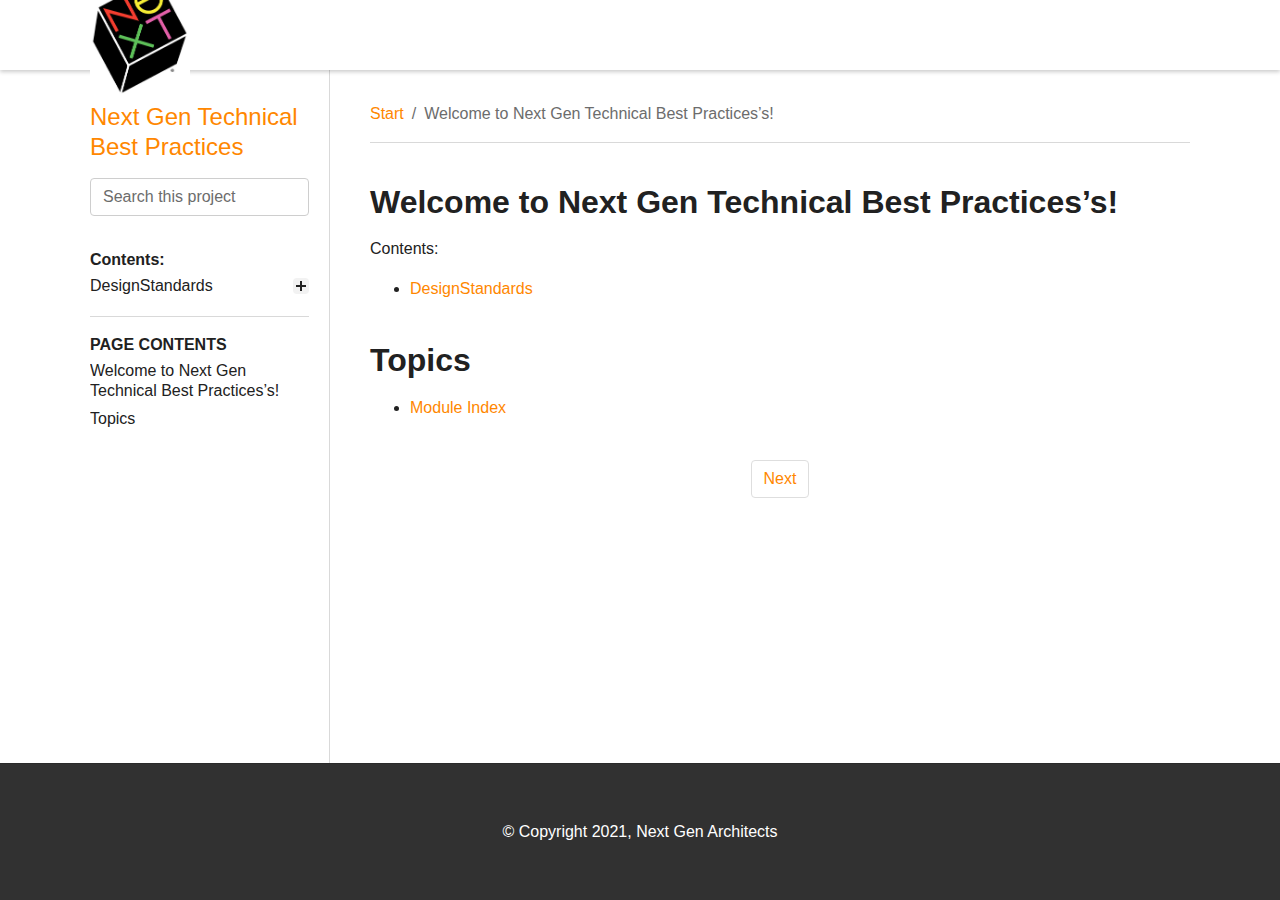
==== commit 1781f319: "Setting up..." ====
--- a/index.html
+++ b/index.html
@@ -75,6 +75,7 @@
                                     <p class="caption"><span class="caption-text">PAGE CONTENTS</span></p>
                                     <ul>
 <li><a class="reference internal" href="#">Welcome to Next Gen Technical Best Practices’s!</a></li>
+<li><a class="reference internal" href="#topics">Topics</a></li>
 </ul>
 <!-- /menu -->
                             </div>
@@ -114,6 +115,12 @@
 </li>
 </ul>
 </div>
+</div>
+<div class="section" id="topics">
+<h1>Topics<a class="headerlink" href="#topics" title="Permalink to this headline">¶</a></h1>
+<ul class="simple">
+<li><p><a class="reference internal" href="py-modindex.html"><span class="std std-ref">Module Index</span></a></p></li>
+</ul>
 </div>
 
 <!-- /body -->
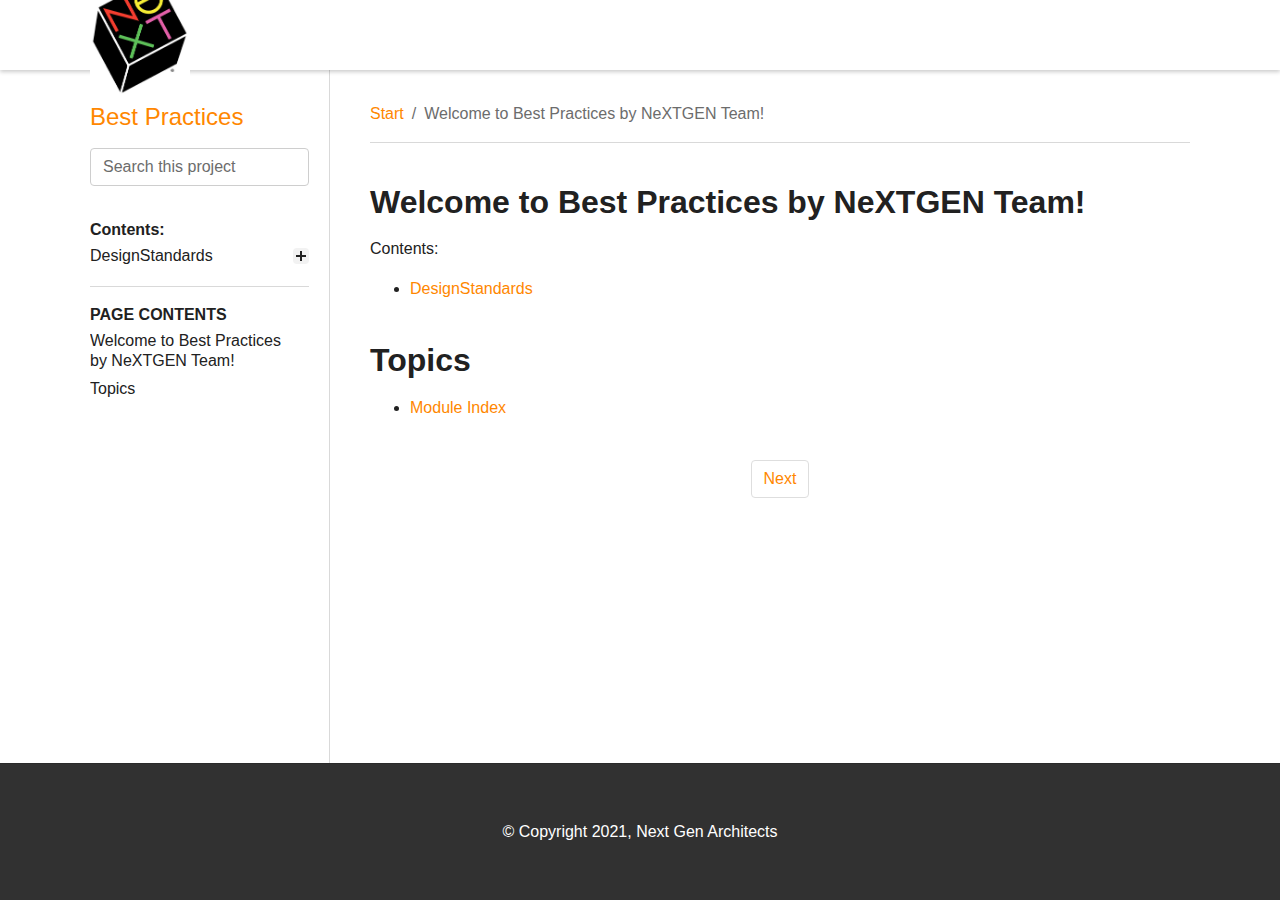
==== commit 3f820760: "Adding gh-pages docs for commit c422817 Author: Rahul Goel <rahgoel@deloitte.com>" ====
--- a/index.html
+++ b/index.html
@@ -3,12 +3,12 @@
 <head>
     <meta charset="utf-8" />
     <meta name="viewport" content="width=device-width, initial-scale=1.0" />
-    <meta name="docsearch:name" content="Next Gen Technical Best Practices" />
+    <meta name="docsearch:name" content="Best Practices" />
     <meta name="docsearch:package_type" content="" />
     <meta name="docsearch:release" content="1.0.0" />
     <meta name="docsearch:version" content="" />
 
-    <title>Welcome to Next Gen Technical Best Practices’s! &mdash; Next Gen Technical Best Practices 1.0.0 documentation</title>
+    <title>Welcome to Best Practices by NeXTGEN Team! &mdash; Best Practices 1.0.0 documentation</title>
 
     <link rel="stylesheet" type="text/css" href="_static/css/theme.css" />
     <link rel="stylesheet" type="text/css" href="_static/css/webfonts.css" />
@@ -17,10 +17,18 @@
 <!-- linktags -->
     <link rel="index" title="Index" href="genindex.html" />
     <link rel="search" title="Search" href="search.html" />
-    <link rel="top" title="Next Gen Technical Best Practices 1.0.0 documentation" href="#" />
+    <link rel="top" title="Best Practices 1.0.0 documentation" href="#" />
     <link rel="next" title="DesignStandards" href="modules.html" />
 <!-- /linktags -->
-<!-- extrahead --><!-- /extrahead -->
+<!-- extrahead --> 
+ <script src="https://utteranc.es/client.js"
+        repo="DesignStandards/bstpractscomments"
+        issue-term="pathname"
+        theme="github-light"
+        crossorigin="anonymous"
+        async>
+</script>   
+<!-- /extrahead -->
     <script src="_static/js/modernizr.min.js"></script>
 
 </head>
@@ -47,7 +55,7 @@
                     <nav>
                         <input type="checkbox" id="toggleToc" class="toc-checkbox">
                         <div class="toc-header"><div class="toc-title">
-                                    <a class="toc-title-project" href="#">Next Gen Technical Best Practices</a></div><div class="toc-actions">
+                                    <a class="toc-title-project" href="#">Best Practices</a></div><div class="toc-actions">
                                 <label for="toggleToc" class="toc-toggle">
                                     Menu
                                 </label>
@@ -74,7 +82,7 @@
 
                                     <p class="caption"><span class="caption-text">PAGE CONTENTS</span></p>
                                     <ul>
-<li><a class="reference internal" href="#">Welcome to Next Gen Technical Best Practices’s!</a></li>
+<li><a class="reference internal" href="#">Welcome to Best Practices by NeXTGEN Team!</a></li>
 <li><a class="reference internal" href="#topics">Topics</a></li>
 </ul>
 <!-- /menu -->
@@ -92,7 +100,7 @@
 <div class="breadcrumb-bar" role="navigation" aria-label="breadcrumbs navigation">
     <ol class="breadcrumb">
         <li class="breadcrumb-item"><a href="#">Start</a></li>
-        <li class="breadcrumb-item active" aria-current="page">Welcome to Next Gen Technical Best Practices’s!</li>
+        <li class="breadcrumb-item active" aria-current="page">Welcome to Best Practices by NeXTGEN Team!</li>
     </ol>
         <div class="breadcrumb-additions">
                     <a class="btn btn-sm btn-primary" href="https://github.com/unused, deprecated/edit/unused, deprecated/Documentation/Localization.unused, deprecated/index.rst" target="_blank">
@@ -105,8 +113,8 @@
                         <div role="main" class="document" itemscope="itemscope" itemtype="http://schema.org/Article">
                             <div itemprop="articleBody">
 <!-- body -->
-    <div class="section" id="welcome-to-next-gen-technical-best-practices-s">
-<h1>Welcome to Next Gen Technical Best Practices’s!<a class="headerlink" href="#welcome-to-next-gen-technical-best-practices-s" title="Permalink to this headline">¶</a></h1>
+    <div class="section" id="welcome-to-best-practices-by-nextgen-team">
+<h1>Welcome to Best Practices by NeXTGEN Team!<a class="headerlink" href="#welcome-to-best-practices-by-nextgen-team" title="Permalink to this headline">¶</a></h1>
 <div class="toctree-wrapper compound">
 <p class="caption"><span class="caption-text">Contents:</span></p>
 <ul>
@@ -189,6 +197,40 @@
     <script type="text/javascript" src="_static/language_data.js"></script>
     <script type="text/javascript" src="_static/js/searchtools.min.js"></script>
     <script type="text/javascript" src="_static/js/autocomplete.min.js"></script>
+    <script kind="utterances">
+
+    var commentsRunWhenDOMLoaded = cb => {
+    if (document.readyState != 'loading') {
+        cb()
+    } else if (document.addEventListener) {
+        document.addEventListener('DOMContentLoaded', cb)
+    } else {
+        document.attachEvent('onreadystatechange', function() {
+        if (document.readyState == 'complete') cb()
+        })
+    }
+}
+
+var addUtterances = () => {
+    var script = document.createElement("script");
+    script.type = "text/javascript";
+    script.src = "https://utteranc.es/client.js";
+    script.async = "async";
+
+    script.setAttribute("repo", "DesignStandards/bstpractscomments");
+    script.setAttribute("issue-term", "pathname");
+    script.setAttribute("theme", "github-light");
+    script.setAttribute("label", "💬 comment");
+    script.setAttribute("crossorigin", "anonymous");
+
+    sections = document.querySelectorAll("div.section");
+    if (sections !== null) {
+        section = sections[sections.length-1];
+        section.appendChild(script);
+    }
+}
+commentsRunWhenDOMLoaded(addUtterances);
+</script>
     <script type="text/javascript">
         jQuery(function() { Search.loadIndex("searchindex.js"); });
     </script>
